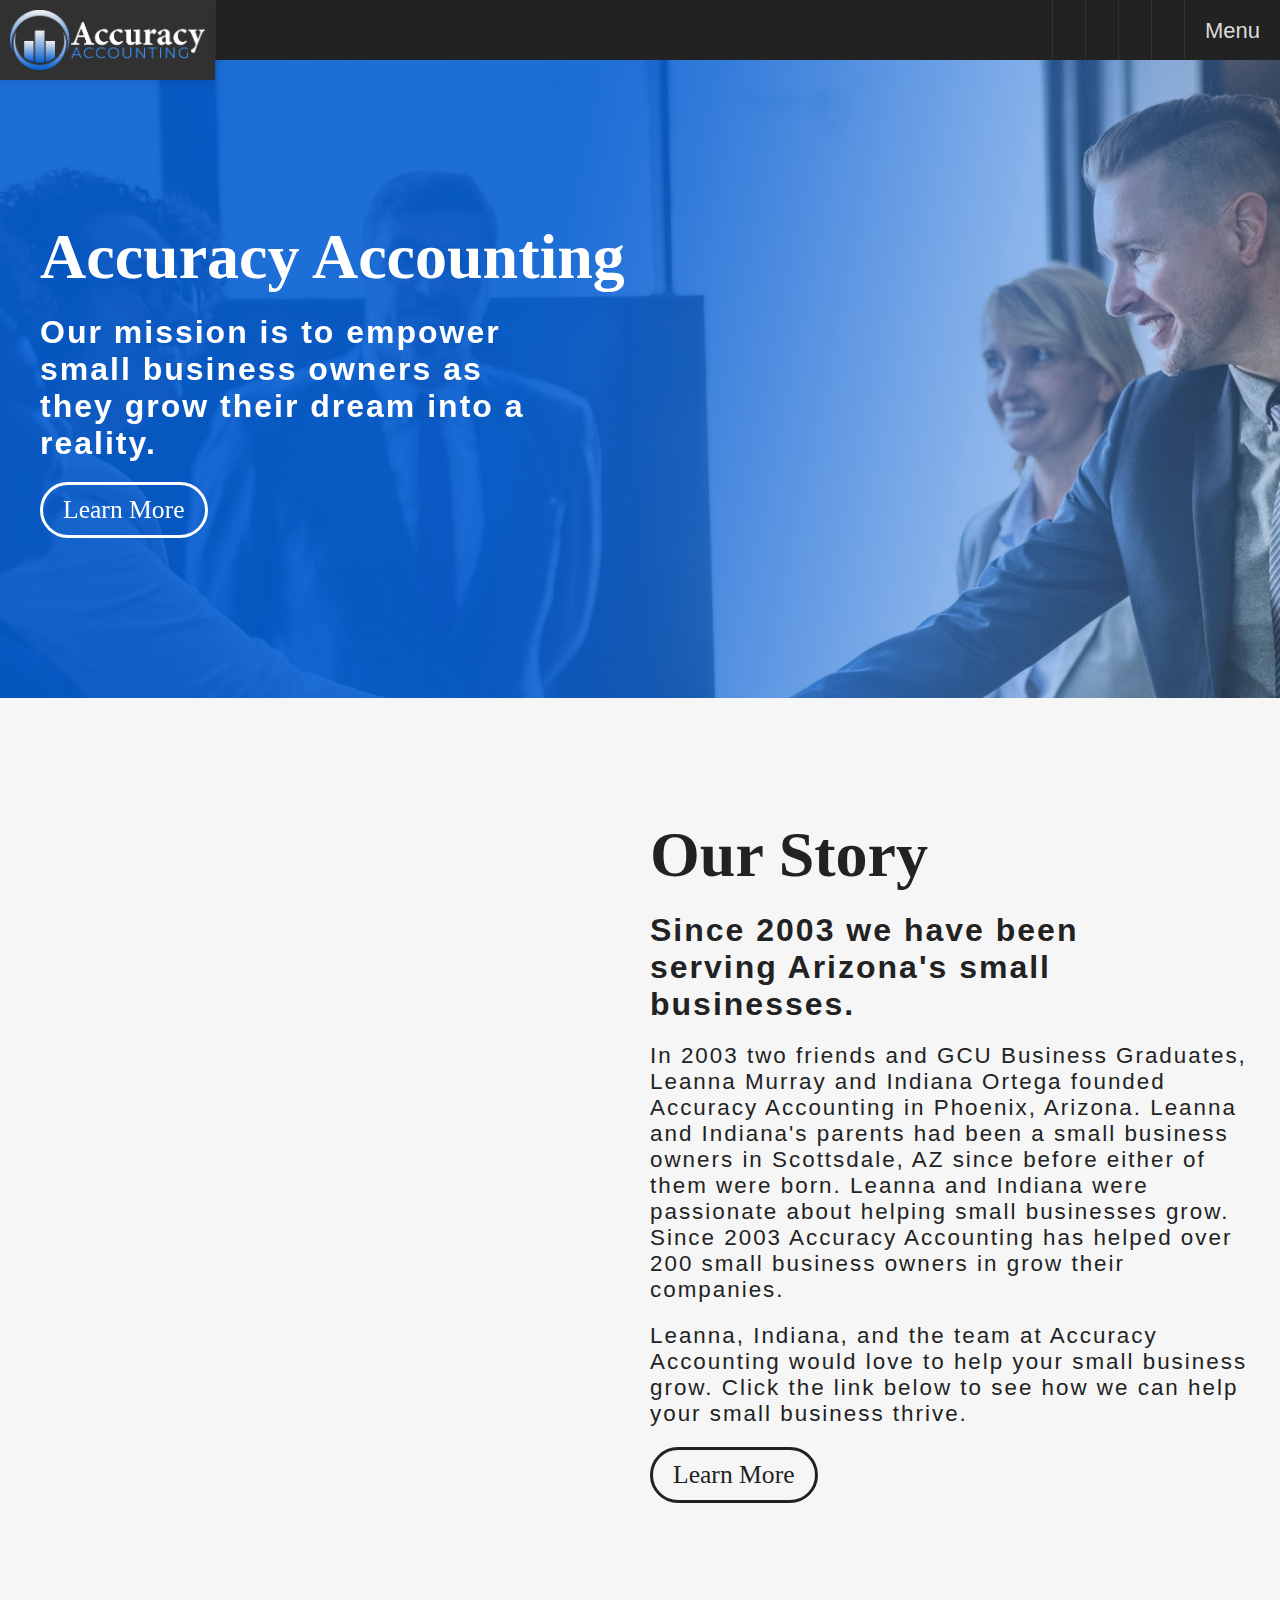
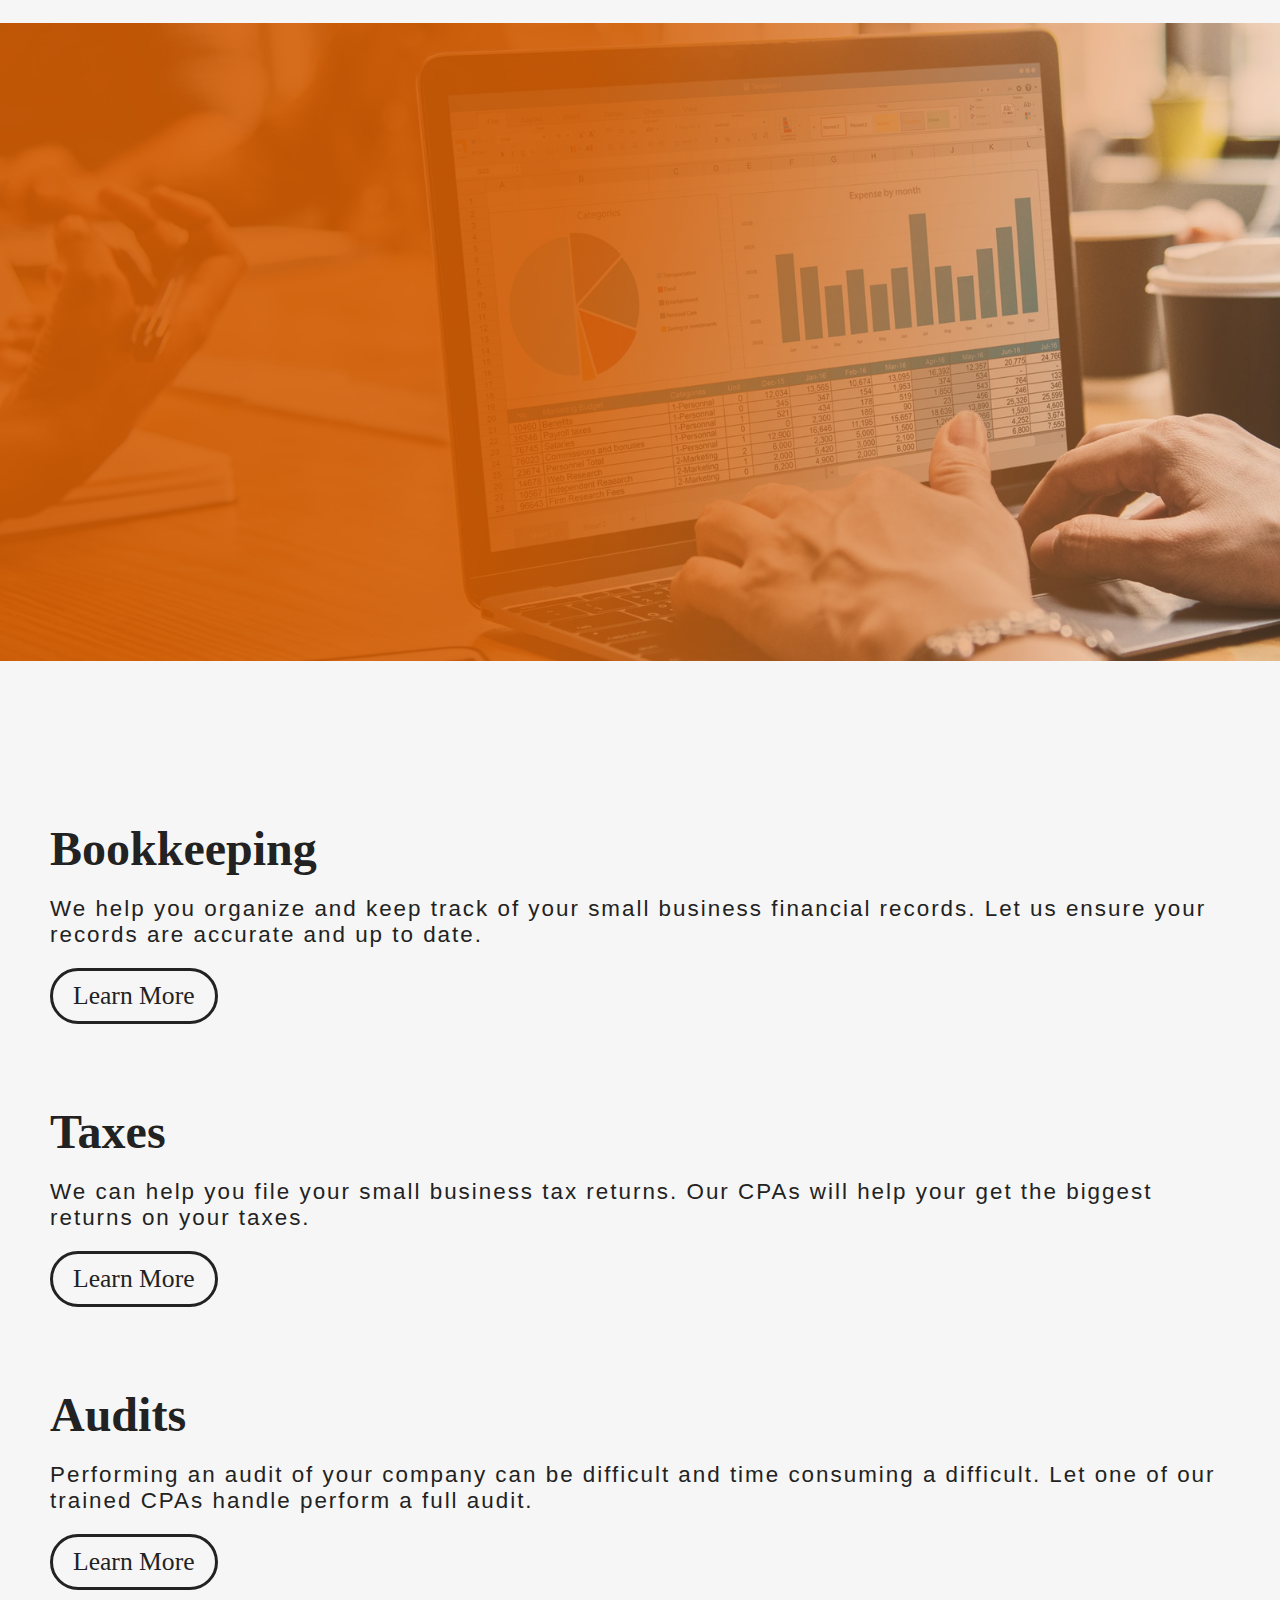
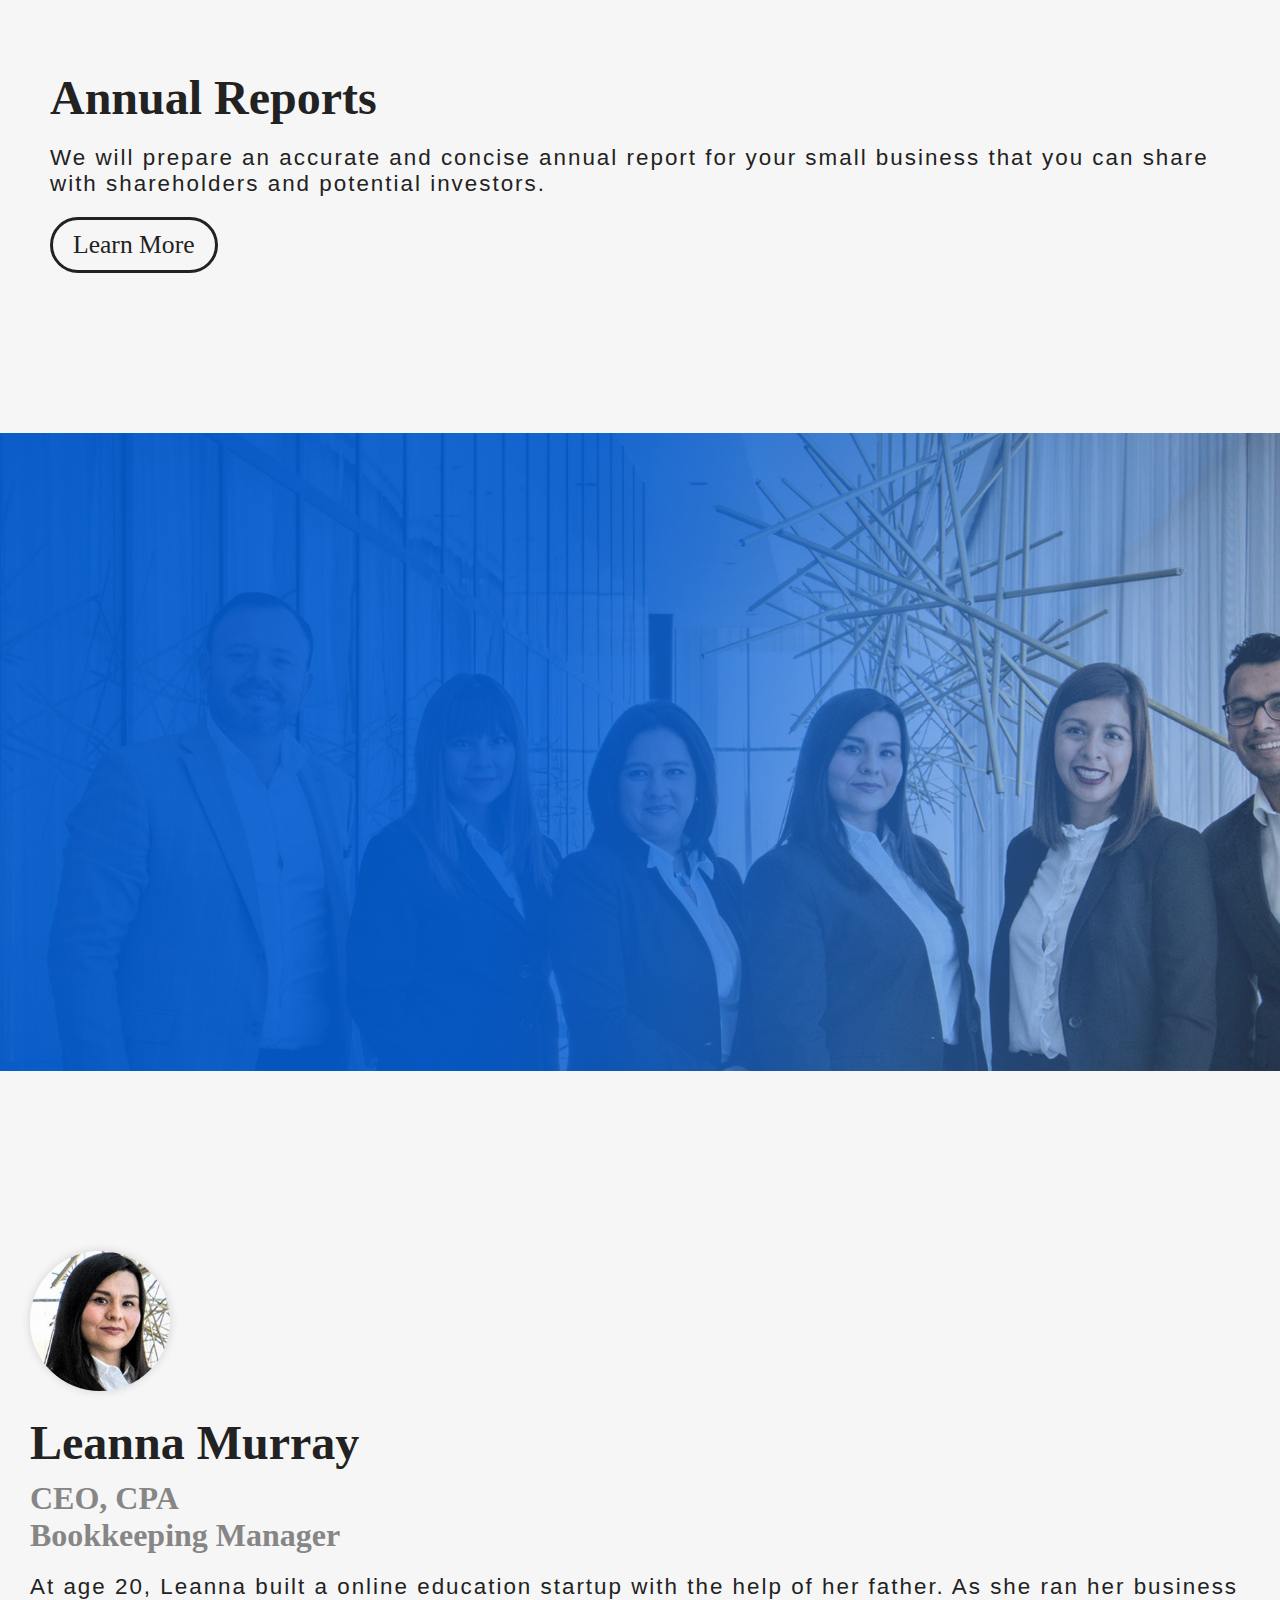
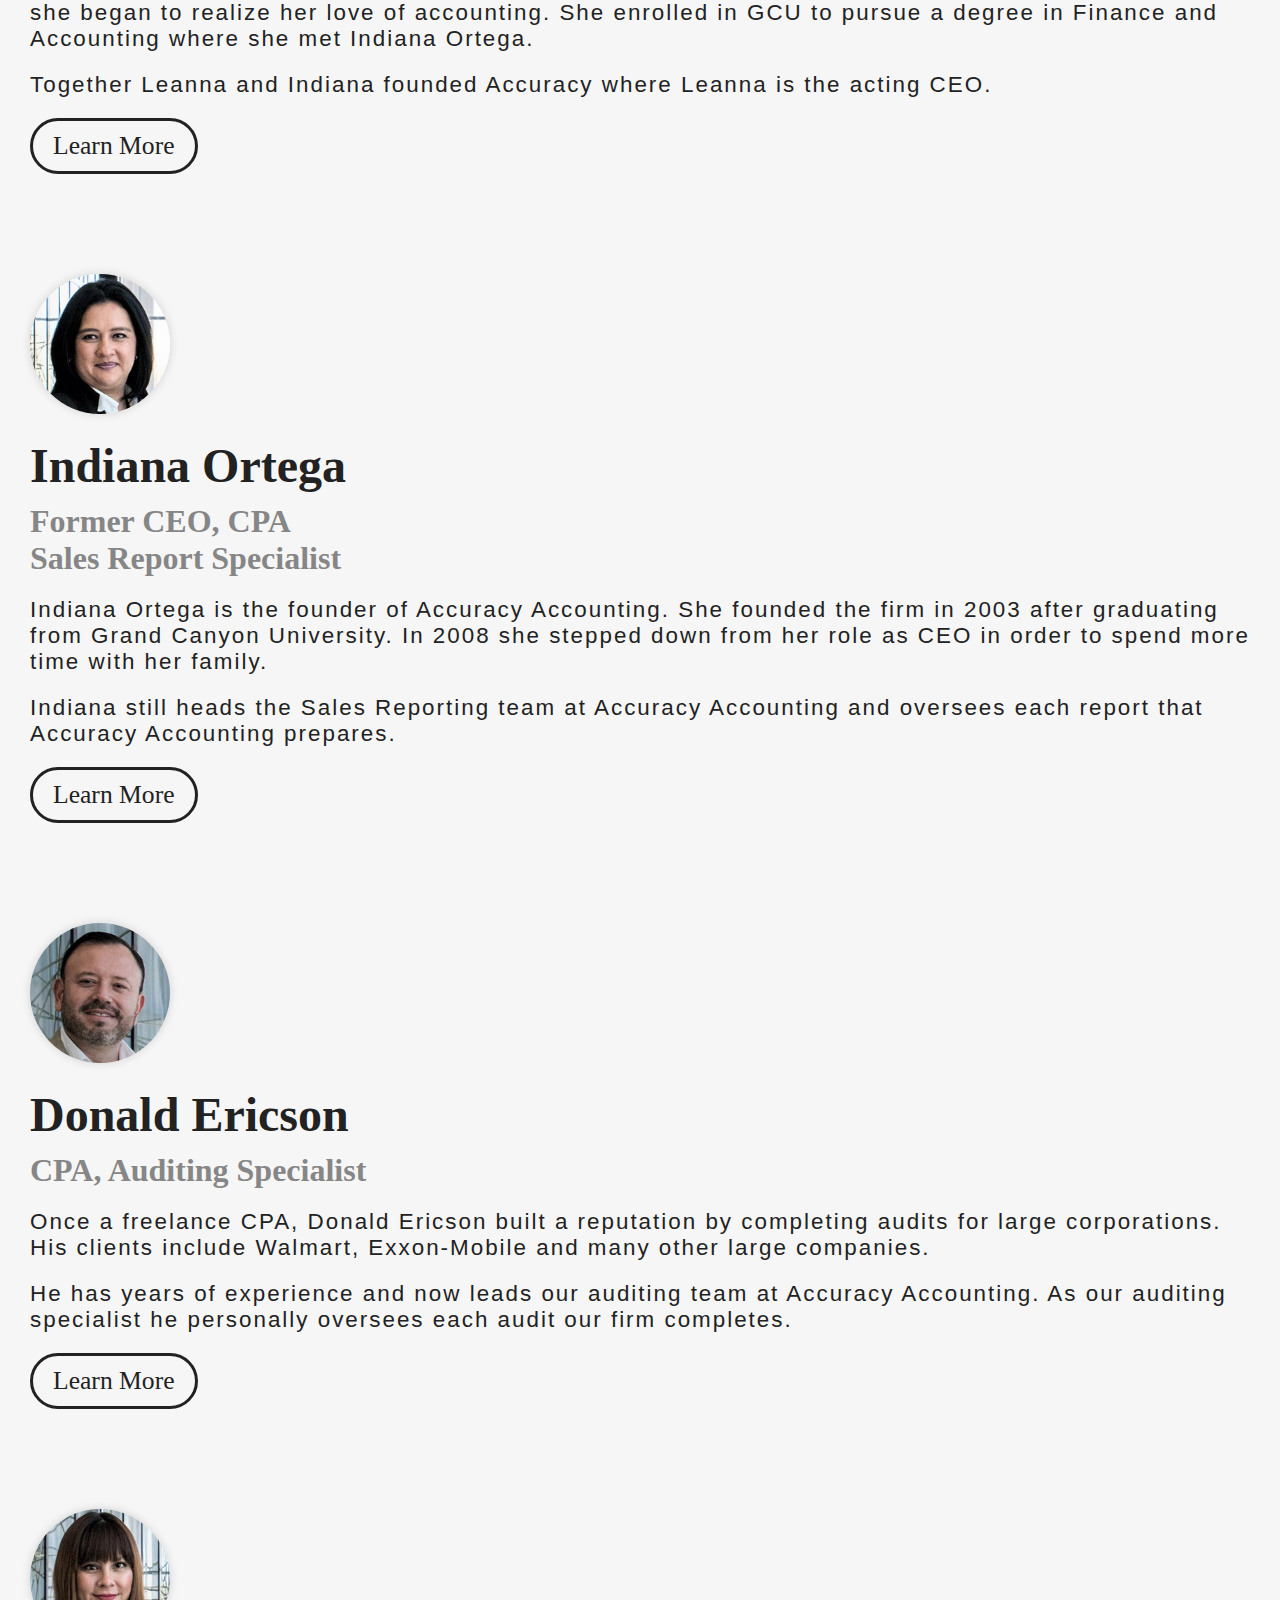
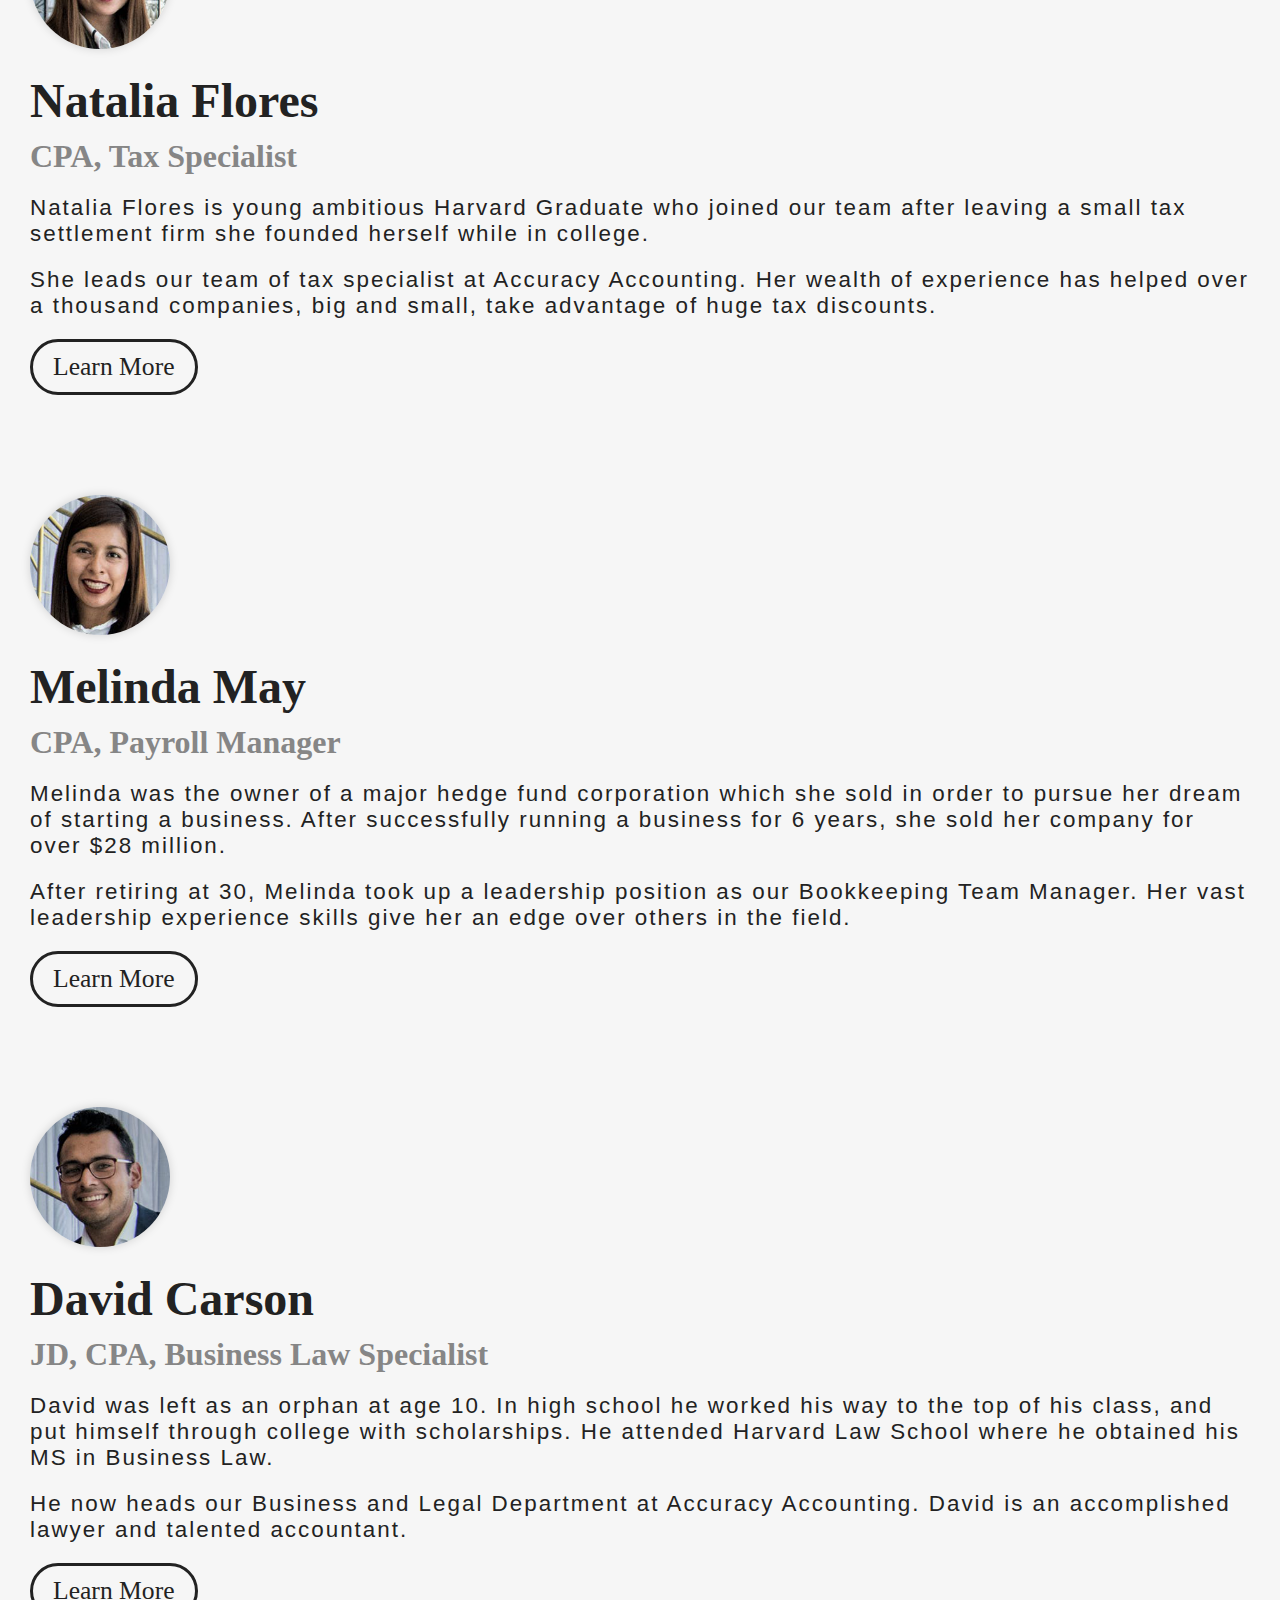
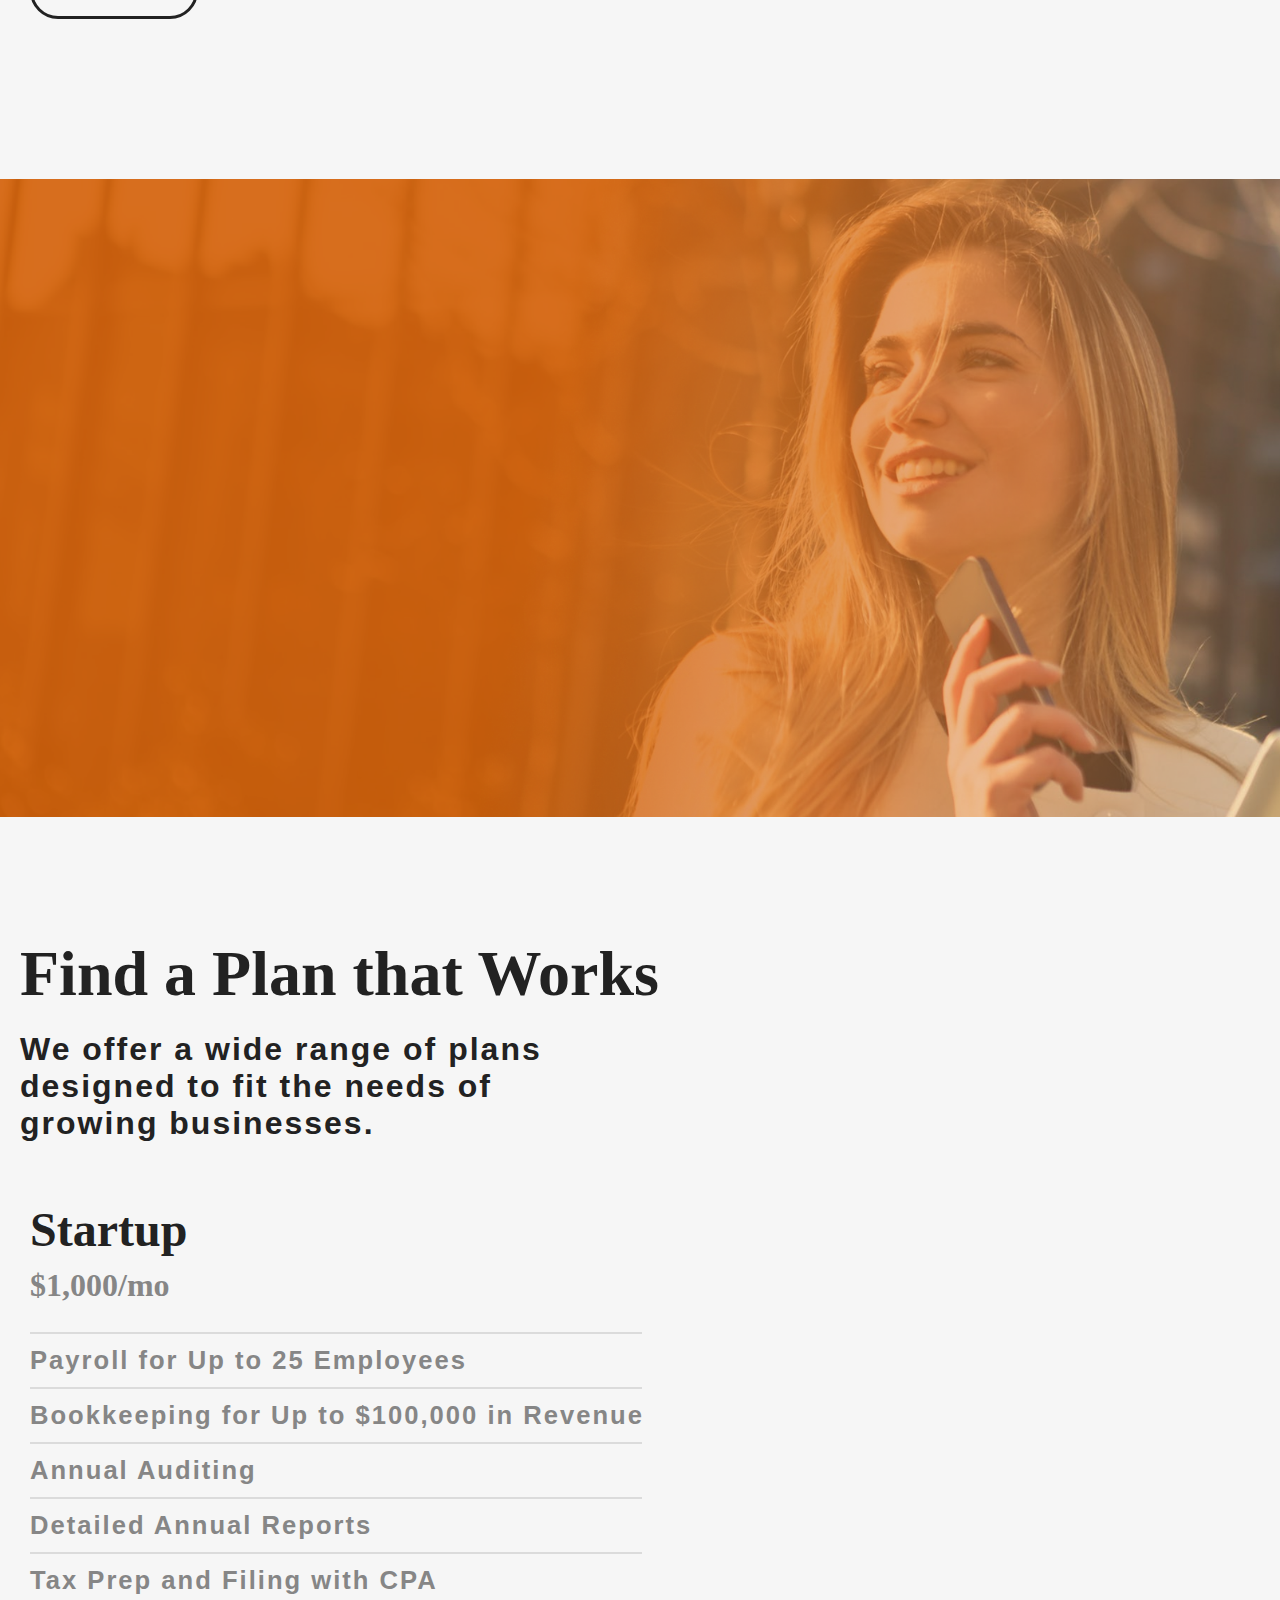
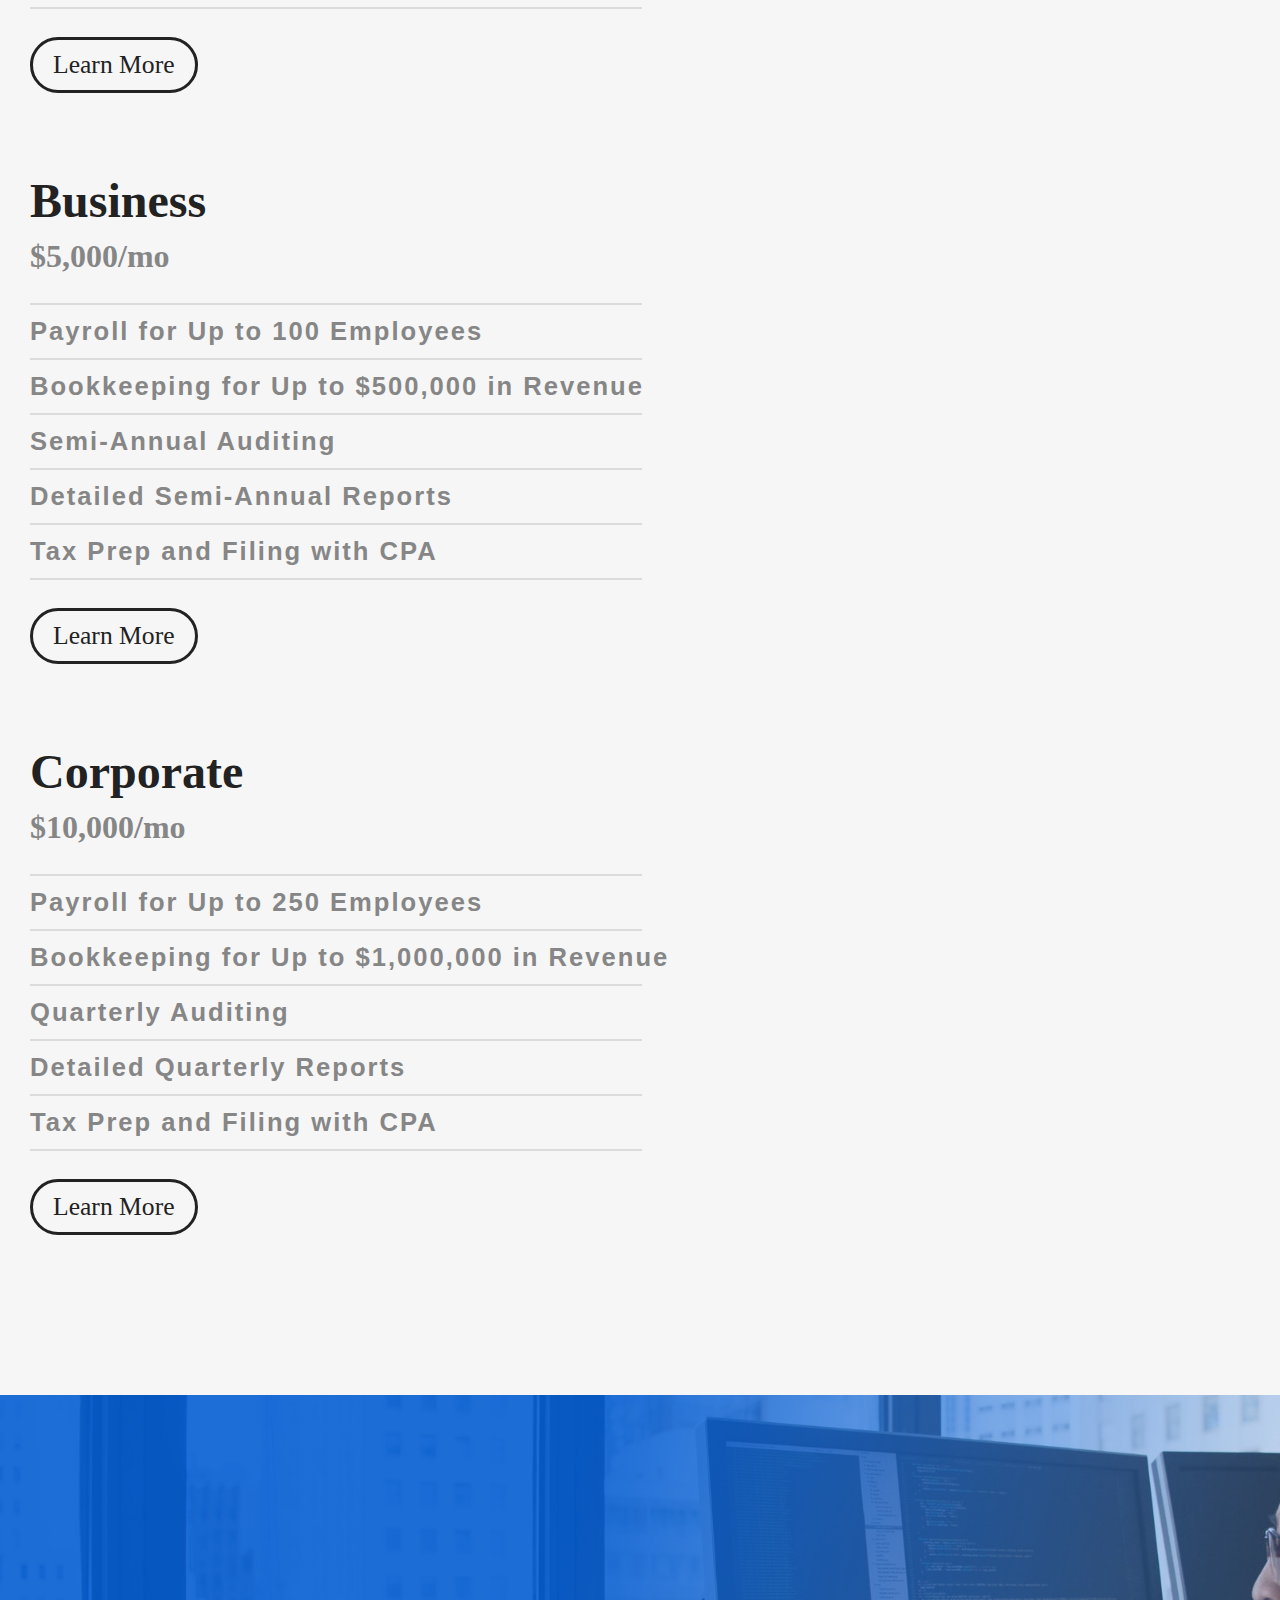
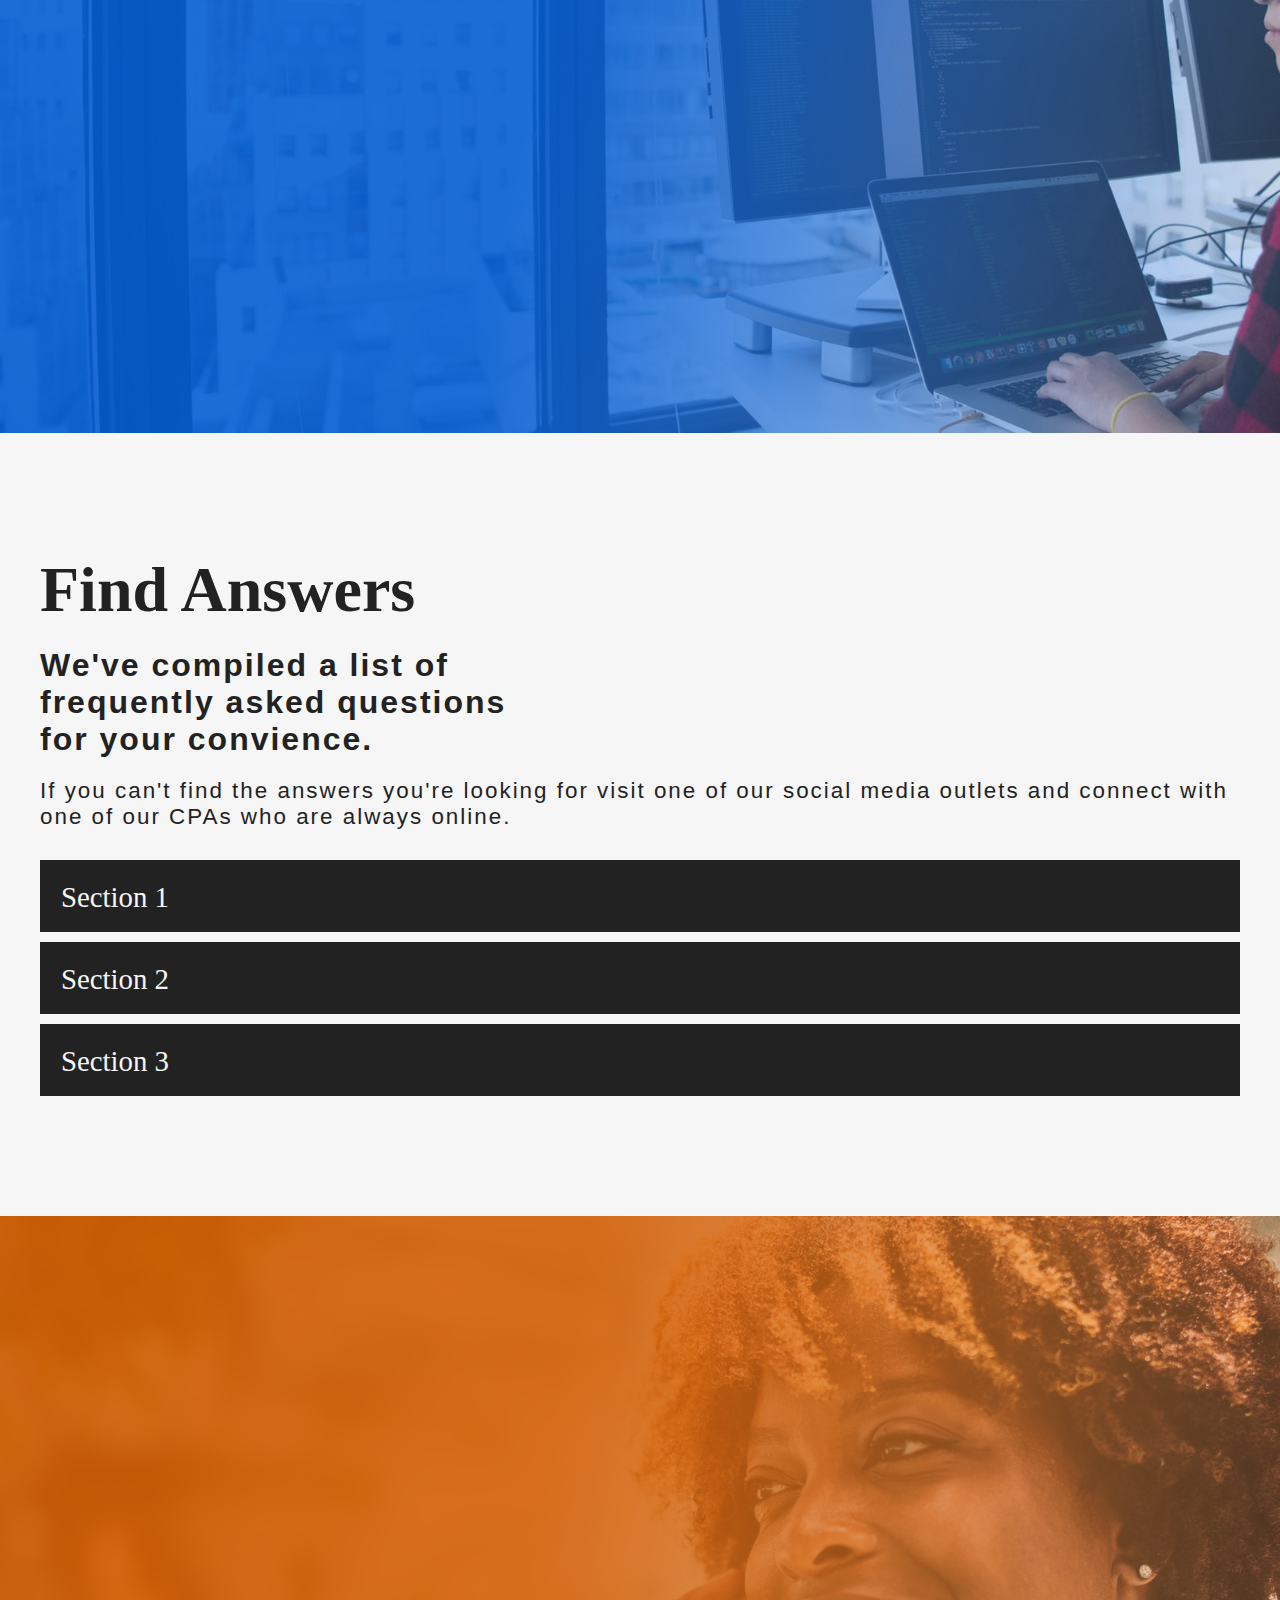
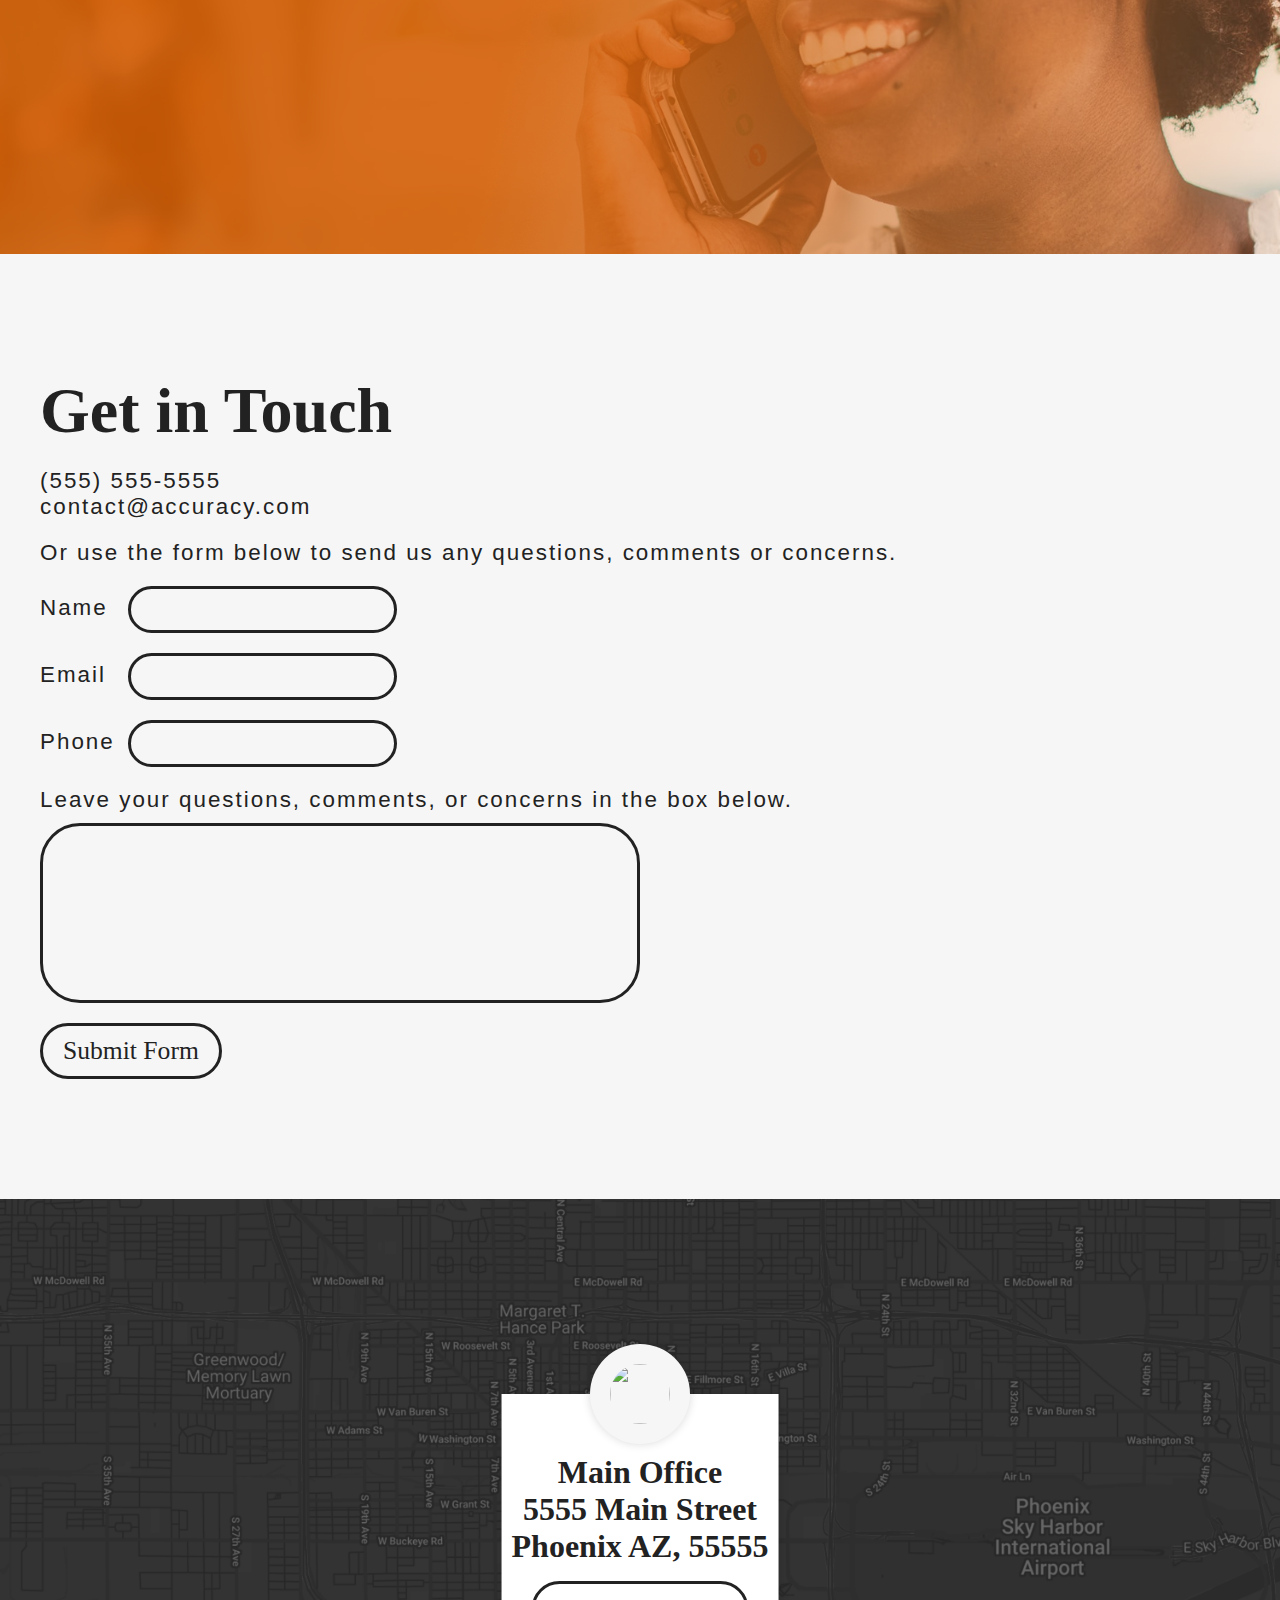
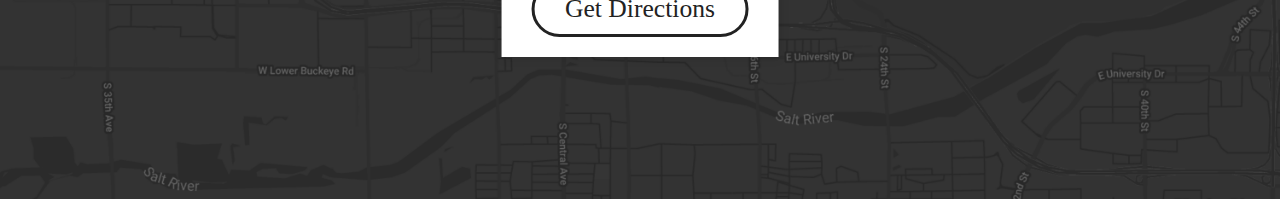
==== index.html @ 0e4432a9 "Added Images" ====
<!DOCTYPE html>
<html>

<head>
    <meta charset="utf-8" />
    <meta http-equiv="X-UA-Compatible" content="IE=edge">
    <title>Page Title</title>
    <meta name="viewport" content="width=device-width, initial-scale=1">

    <link rel="stylesheet" href="https://use.typekit.net/czs7dul.css">
    <link rel="stylesheet" href="https://use.fontawesome.com/releases/v5.6.3/css/all.css" integrity="sha384-UHRtZLI+pbxtHCWp1t77Bi1L4ZtiqrqD80Kn4Z8NTSRyMA2Fd33n5dQ8lWUE00s/"
        crossorigin="anonymous">
    <link href="https://unpkg.com/aos@2.3.1/dist/aos.css" rel="stylesheet">
    <link rel="stylesheet" type="text/css" media="screen" href="main.css" />
    <script src="https://unpkg.com/aos@2.3.1/dist/aos.js"></script>
    <script src="main.js"></script>
</head>

<body onresize="closeNav()">
    <script>
        AOS.init();
    </script>
    <div id="mySidenav" class="sidenav">
        <a href="javascript:void(0)" class="closebtn" onclick="closeNav()">&times;</a>
        <a href="#">Home</a>
        <a href="#">About</a>
        <a href="#">Services</a>
        <a href="#">Team</a>
        <a href="#">Plans</a>
        <a href="#">Contact</a>
        <a href="#">FAQ</a>
        <a href="#" class="social" id="facebook"><i class="fab fa-facebook-square"></i></a>
        <a href="#" class="social" id="twitter"><i class="fab fa-twitter-square"></i></a>
        <a href="#" class="social" id="instagram"><i class="fab fa-instagram"></i></a>
        <a href="#" class="social" id="youtube"><i class="fab fa-youtube-square"></i></a>
        <a href="#" class="social" id="linkedin"><i class="fab fa-linkedin"></i></a>
    </div>

    <nav id="navbar">
        <a href="#" id="image"><img src="top_logo.png" alt=""></a>
        <div id="desktop">
            <a href="#">Home</a>
            <a href="#">About</a>
            <a href="#">Services</a>
            <a href="#">Team</a>
            <a href="#">Plans</a>
            <a href="#">Contact</a>
            <a href="#">FAQ</a>
        </div>
        <span onclick="openNav()"><i class="fas fa-bars"></i> Menu</span>
        <div id="social">
            <a href="#" class="social" id="facebook"><i class="fab fa-facebook-square"></i></a>
            <a href="#" class="social" id="twitter"><i class="fab fa-twitter-square"></i></a>
            <a href="#" class="social" id="instagram"><i class="fab fa-instagram"></i></a>
            <a href="#" class="social" id="youtube"><i class="fab fa-youtube-square"></i></a>
            <a href="#" class="social" id="linkedin"><i class="fab fa-linkedin"></i></a>
        </div>
    </nav>

    <header>
        <div class="spacer">
        </div>
        <div class="wrapper">
            <div class="container" data-aos="fade-right" data-aos-delay="100" data-aos-duration="500">
                <h1>Accuracy Accounting</h1>
                <h2>Our mission is to empower small business owners as they grow their dream into a reality.</h2>
                <a href="#">Learn More</a>
            </div>
        </div>
        <div class="spacer">
        </div>
    </header>

    <article>
        <div class="spacer">
        </div>
        <div class="wrapper">
            <div class="container_image">
                <div class="article_image">
                </div>
                <div>
                        <h1>Our Story</h1>
                        <h2>Since 2003 we have been serving Arizona's small businesses.</h2>
                        <p>In 2003 two friends and GCU Business Graduates, Leanna Murray and Indiana Ortega founded
                            Accuracy
                            Accounting in Phoenix, Arizona. Leanna and Indiana's parents had been a small business owners
                            in
                            Scottsdale, AZ since before either of them were born. Leanna and Indiana were passionate about
                            helping small businesses grow. Since 2003 Accuracy Accounting has helped over 200 small
                            business
                            owners in grow their companies.</p>
                        <p>Leanna, Indiana, and the team at Accuracy Accounting would love to help your small business
                            grow.
                            Click the link below to see how we can help your small business thrive.</p>
                        <a href="#">Learn More</a>
                </div>
               
            </div>
        </div>
        <div class="spacer">
        </div>
    </article>

    <section>
        <div class="spacer">
        </div>
        <div class="wrapper">
            <div class="container" data-aos="fade-right" data-aos-delay="100" data-aos-duration="500">
                <h1>Our Services</h1>
                <h2>We offer a wide range of different services. Find exactly what you need to help your business
                    grow.</h2>
                <a href="#">Learn More</a>
            </div>
        </div>
        <div class="spacer">
        </div>
    </section>

    <article>
        <div class="spacer">
        </div>
        <div class="wrapper">
            <div class="container">
                <div class="grid">
                    <div class="column">
                        <h4>Bookkeeping</h4>
                        <p>We help you organize and keep track of your small business financial records. Let us
                            ensure
                            your records are accurate and up to date.</p>
                        <a href="#">Learn More</a>
                    </div>
                    <div class="column">
                        <h4>Taxes</h4>
                        <p>We can help you file your small business tax returns. Our CPAs will help your get the
                            biggest returns on your taxes.</p>
                        <a href="#">Learn More</a>
                    </div>
                    <div class="column">
                        <h4>Audits</h4>
                        <p>Performing an audit of your company can be difficult and time consuming a difficult. Let
                            one
                            of our trained CPAs handle perform a full audit.</p>
                        <a href="#">Learn More</a>
                    </div>
                    <div class="column">
                        <h4>Annual Reports</h4>
                        <p>We will prepare an accurate and concise annual report for your small business that you
                            can
                            share with shareholders and potential investors.</p>
                        <a href="#">Learn More</a>
                    </div>
                </div>
            </div>
        </div>
        <div class="spacer">
        </div>
    </article>

    <section id="team">
        <div class="spacer">
        </div>
        <div class="wrapper">
            <div class="container" data-aos="fade-right" data-aos-delay="100" data-aos-duration="500">
                <h1>Our Team</h1>
                <h2>Our team consists of passionate CPAs with diverse backgrounds in finance and business.</h2>
                <a href="#">Learn More</a>
            </div>
        </div>
        <div class="spacer">
        </div>
    </section>

    <article>
        <div class="spacer">
        </div>
        <div class="wrapper">
            <div class="container_wide">
                <div class="grid_wide">
                    <div class="column">
                        <img src="staff4.png" alt="">
                        <h4>Leanna Murray</h4>
                        <h5>CEO, CPA <br> Bookkeeping Manager</h5>
                        <p>At age 20, Leanna built a online education startup with the help of her father. As
                            she ran her business she began to realize her love of accounting. She enrolled in GCU
                            to
                            pursue a degree in Finance and Accounting where she met Indiana Ortega.</p>
                        <p>Together Leanna and Indiana founded Accuracy where Leanna is the acting CEO.</p>

                        <a href="#">Learn More</a>
                    </div>
                    <div class="column">
                        <img src="staff3.png" alt="">
                        <h4>Indiana Ortega</h4>
                        <h5>Former CEO, CPA <br> Sales Report Specialist</h5>
                        <p>Indiana Ortega is the founder of Accuracy Accounting. She founded the firm in 2003 after
                            graduating from Grand Canyon University. In 2008 she stepped down from her role as CEO
                            in
                            order to spend more time with her family.</p>
                        <p>Indiana still heads the Sales Reporting team at Accuracy Accounting and oversees each
                            report
                            that Accuracy Accounting prepares.</p>
                        <a href="#">Learn More</a>
                    </div>
                    <div class="column">
                        <img src="staff1.png" alt="">
                        <h4>Donald Ericson</h4>
                        <h5>CPA, Auditing Specialist</h5>
                        <p>Once a freelance CPA, Donald Ericson built a reputation by completing audits for large
                            corporations. His clients include Walmart, Exxon-Mobile and many other large companies.</p>
                        <p>He has years of experience and now leads our auditing team at Accuracy Accounting. As
                            our
                            auditing specialist he personally oversees
                            each audit our firm completes.</p>
                        <a href="#">Learn More</a>
                    </div>
                    <div class="column">
                        <img src="staff2.png" alt="">
                        <h4>Natalia Flores</h4>
                        <h5>CPA, Tax Specialist</h5>
                        <p>Natalia Flores is young ambitious Harvard Graduate who joined our team after leaving a
                            small
                            tax settlement firm she founded herself while in college.</p>
                        <p>She leads our team of tax specialist at Accuracy Accounting. Her wealth of experience
                            has
                            helped over a thousand companies, big and small, take advantage of huge tax discounts.</p>
                        <a href="#">Learn More</a>
                    </div>
                    <div class="column">
                        <img src="staff5.png" alt="">
                        <h4>Melinda May</h4>
                        <h5>CPA, Payroll Manager</h5>
                        <p>Melinda was the owner of a major hedge fund corporation which she sold in order to
                            pursue
                            her dream of starting a business. After successfully running a business for 6 years,
                            she
                            sold her company for over $28 million.</p>
                        <p>After retiring at 30, Melinda took up a leadership position as our Bookkeeping Team
                            Manager.
                            Her vast leadership experience skills give her an edge over others in the field.</p>
                        <a href="#">Learn More</a>
                    </div>
                    <div class="column">
                        <img src="staff6.png" alt="">
                        <h4>David Carson</h4>
                        <h5>JD, CPA, Business Law Specialist</h5>
                        <p>David was left as an orphan at age 10. In high school he worked his way to the top of
                            his
                            class, and put himself through college with scholarships. He attended Harvard Law
                            School
                            where he obtained his MS in Business Law.</p>
                        <p>He now heads our Business and Legal Department at Accuracy Accounting. David is an
                            accomplished lawyer and talented accountant.</p>
                        <a href="#">Learn More</a>
                    </div>
                </div>
            </div>
        </div>
        <div class="spacer">
        </div>
    </article>

    <section id="plans">
        <div class="spacer">
        </div>
        <div class="wrapper">
            <div class="container" data-aos="fade-right" data-aos-delay="100" data-aos-duration="500">
                <h1>Shop Plans</h1>
                <h2>Shop our wide variety of plans and find one that fits your business's needs and budget.</h2>
                <a href="#">Learn More</a>
            </div>
        </div>
        <div class="spacer">
        </div>
    </section>

    <article>
        <div class="spacer">
        </div>
        <div class="wrapper">
            <div class="container_wide">
                <h1>Find a Plan that Works</h1>
                <h2>We offer a wide range of plans designed to fit the needs of growing businesses.</h2>
                <div class="grid_wide">
                    <div class="column">
                        <h4>Startup</h4>
                        <h5>$1,000/mo</h5>
                        <hr>
                        <h6>Payroll for Up to 25 Employees</h6>
                        <hr>
                        <h6>Bookkeeping for Up to $100,000 in Revenue</h6>
                        <hr>
                        <h6>Annual Auditing</h6>
                        <hr>
                        <h6>Detailed Annual Reports</h6>
                        <hr>
                        <h6>Tax Prep and Filing with CPA</h6>
                        <hr>
                        <br>
                        <a href="#" class="plan">Learn More</a>
                    </div>
                    <div class="column">
                        <h4>Business</h4>
                        <h5>$5,000/mo</h5>
                        <hr>
                        <h6>Payroll for Up to 100 Employees</h6>
                        <hr>
                        <h6>Bookkeeping for Up to $500,000 in Revenue</h6>
                        <hr>
                        <h6>Semi-Annual Auditing</h6>
                        <hr>
                        <h6>Detailed Semi-Annual Reports</h6>
                        <hr>
                        <h6>Tax Prep and Filing with CPA</h6>
                        <hr>
                        <br>
                        <a href="#" class="plan">Learn More</a>
                    </div>
                    <div class="column">
                        <h4>Corporate</h4>
                        <h5>$10,000/mo</h5>
                        <hr>
                        <h6>Payroll for Up to 250 Employees</h6>
                        <hr>
                        <h6>Bookkeeping for Up to $1,000,000 in Revenue</h6>
                        <hr>
                        <h6>Quarterly Auditing</h6>
                        <hr>
                        <h6>Detailed Quarterly Reports</h6>
                        <hr>
                        <h6>Tax Prep and Filing with CPA</h6>
                        <hr>
                        <br>
                        <a href="#" class="plan">Learn More</a>
                    </div>
                </div>
            </div>
        </div>
        <div class="spacer">
        </div>
    </article>

    <section id="faq">
        <div class="spacer">
        </div>
        <div class="wrapper">
            <div class="container" data-aos="fade-right" data-aos-delay="100" data-aos-duration="500">
                <h1>Have Questions</h1>
                <h2>You have a business to run, so we made finding answers to your questions easier than ever.</h2>
                <a href="#">Learn More</a>
            </div>
        </div>
        <div class="spacer">
        </div>
    </section>

    <article>
        <div class="spacer">
        </div>
        <div class="wrapper">
            <div class="container">
                <h1>Find Answers</h1>
                <h2>We've compiled a list of frequently asked questions for your convience.</h2>
                <p>If you can't find the
                    answers you're looking for visit one of our social media outlets and connect with one of our CPAs
                    who are always online.</p>
                <button class="accordion">Section 1<i class="fas fa-plus-square"></i></button>
                <div class="panel">
                    <p>Lorem ipsum dolor sit amet, consectetur adipisicing elit, sed do eiusmod tempor incididunt ut
                        labore et dolore
                        magna aliqua. Ut enim ad minim veniam, quis nostrud exercitation ullamco laboris nisi ut
                        aliquip ex ea commodo
                        consequat.</p>
                </div>

                <button class="accordion">Section 2<i class="fas fa-plus-square"></i></button>
                <div class="panel">
                    <p>Lorem ipsum dolor sit amet, consectetur adipisicing elit, sed do eiusmod tempor incididunt ut
                        labore et dolore
                        magna aliqua. Ut enim ad minim veniam, quis nostrud exercitation ullamco laboris nisi ut
                        aliquip ex ea commodo
                        consequat.</p>
                </div>

                <button class="accordion">Section 3<i class="fas fa-plus-square"></i></button>
                <div class="panel">
                    <p>Lorem ipsum dolor sit amet, consectetur adipisicing elit, sed do eiusmod tempor incididunt ut
                        labore et dolore
                        magna aliqua. Ut enim ad minim veniam, quis nostrud exercitation ullamco laboris nisi ut
                        aliquip ex ea commodo
                        consequat.</p>
                </div>
                <script>
                    var acc = document.getElementsByClassName("accordion");
    var i;

    for (i = 0; i < acc.length; i++) {
        acc[i].addEventListener("click", function () {
            this.classList.toggle("active");
            var panel = this.nextElementSibling;
            if (panel.style.display === "block") {
                panel.style.display = "none";
            } else {
                panel.style.display = "block";
            }
        });
    }
</script>


            </div>
        </div>
        <div class="spacer">
        </div>
    </article>

    <section id="contact">
        <div class="spacer">
        </div>
        <div class="wrapper">
            <div class="container" data-aos="fade-right" data-aos-delay="100" data-aos-duration="500">
                <h1>Contact Us</h1>
                <h2>Call us or email uss anytime to connect with a CPA who can help answer your finance questions.</h2>
                <a href="#">Learn More</a>
            </div>
        </div>
        <div class="spacer">
        </div>
    </section>

    <article>
        <div class="spacer">
        </div>
        <div class="wrapper">
            <div class="container">
                <h1>Get in Touch</h1>
                <p><i class="fas fa-phone-square"></i> (555) 555-5555 <br>
                    <i class="fas fa-envelope-square"></i> contact@accuracy.com</p>
                <p>Or use the form below to send us any questions, comments or concerns.</p>
                <form action="">
                    <p>
                        <label for="#">Name</label>
                        <input type="text">
                    </p>
                    <p>
                        <label for="#">Email</label>
                        <input type="text">
                    </p>
                    <p>
                        <label for="#">Phone</label>
                        <input type="text">
                    </p>
                    <p>
                        <label for="#">Leave your questions, comments, or concerns in the box below.</label>
                        <textarea name="" id=""></textarea>
                    </p>
                    <button>Submit Form</button>
                </form>
            </div>
        </div>
        <div class="spacer">
        </div>
    </article>

    <section id="map">
        <div class="wrapper">
            <div class="container">
                <img src="https://image.flaticon.com/icons/svg/64/64113.svg" alt="" id="pin">
                <div class="address">
                    <h1>Main Office <br>
                        5555 Main Street <br>
                        Phoenix AZ, 55555 </h1>
                    <a href="#">Get Directions</a>
                </div>
            </div>
        </div>
    </section>

</body>

</html>

<!-- Accordion -->
---- main.css ----
html {
    overflow-x: hidden;
}

body {
    margin: 0;
    padding: 0;
}

nav {
    height: 60px;
    display: block;
    position: fixed;
    top: 0;
    background: rgb(34, 34, 34);
    width: 100%;
    z-index: 100;
    transition: .2s;
}

div#social,
div#desktop {
    display: block;
}

nav a {
    font-family: forma-djr-display, sans-serif;
    color: rgb(219, 219, 219);
    background: rgb(34, 34, 34);
    padding: 18px 20px;
    font-size: 22px;
    display: inline-block;
    text-decoration: none;
    height: 24px;
    transition: .5s;
    float: left;
    border-right: 1px rgb(49, 49, 49) solid;
}

nav span {
    font-family: forma-djr-display, sans-serif;
    color: rgb(219, 219, 219);
    background: rgb(34, 34, 34);
    padding: 18px 20px;
    font-size: 22px;
    text-decoration: none;
    height: 24px;
    transition: .5s;
    float: right;
    display: none;
}

nav img {
    margin: 0 4px;
    height: 60px;
    padding: 10px;
    background: rgb(49, 49, 49);
    box-shadow: 0 0 10px rgba(0, 0, 0, 0.15);
}

nav a#image {
    position: relative;
    margin: 0;
    padding: 0;
    height: 60px;
}

nav a:hover {
    color: rgb(246, 246, 246);
    background: rgb(66, 66, 66)
}

nav a#image:hover {
    color: rgb(246, 246, 246);
    background: rgb(34, 34, 34);
}

nav span:hover {
    color: rgb(246, 246, 246);
    background: rgb(66, 66, 66)
}

nav a.social {
    float: right;
    padding: 18px 16px;
}

nav a#facebook:hover {
    background: rgb(59, 89, 152)
}

nav a#twitter:hover {
    background: rgb(29, 161, 242)
}

nav a#youtube:hover {
    background: rgb(255, 0, 0)
}

nav a#instagram:hover {
    background: rgb(195, 42, 163)
}

nav a#linkedin:hover {
    background: rgb(0, 119, 181)
}



/* Header Styles */
header {
    margin-top: 60px;
    background: url('hero_image_top.png');
    background-size: cover;
}

header .spacer {
    display: block;
    height: 160px;
}

header .wrapper {
    display: block;
}

header .container {
    margin: 0 auto;
    max-width: 1200px;
    padding: 0 20px;
}

header h1 {
    font-family: mrs-eaves-xl-serif-narrow, serif;
    color: white;
    font-size: 4em;
    margin: 0;
    padding-bottom: 20px;
}

header h2 {
    font-family: forma-djr-display, sans-serif;
    color: white;
    font-size: 2em;
    margin: 0;
    max-width: 500px;
    letter-spacing: 2px;
    padding-bottom: 20px;
}

header a {
    display: inline-block;
    font-family: mrs-eaves-xl-serif-narrow, serif;
    color: white;
    font-size: 1.6em;
    margin: 0;
    padding: 10px 20px;
    text-decoration: none;
    border: 3px white solid;
    border-radius: 40px;
    transition: .2s;
}

header a:hover {
    background: white;
    color: rgb(34, 34, 34);
}

/* Section Styles */
section {
    background: url('hero_image_service.png');
    background-size: cover;
}

section#team {
    background: url('hero_image_team.png');
    background-size: cover;
}

section#plans {
    background: url('hero_image_plans.png');
    background-size: cover;
}

section#contact {
    background: url('hero_image_contact.png');
    background-size: cover;
}

section#faq {
    background: url('hero_image_faq.png');
    background-size: cover;
}

section#map {
    display: block;
    height: 600px;
    position: relative;
    background: url('map_banner.png');
    background-size: cover;
    background-position: center center;
    z-index: 1;
}

section#map img#pin {
    position: absolute;
    left: 50%;
    top: 32.5%;
    transform: translateX(-50%) translateY(-50%);
    width: 60px;
    z-index: 3;
    background: rgb(246, 246, 246);
    ;
    height: 60px;
    padding: 20px;
    border-radius: 50%;
    box-shadow: 0 0 10px rgba(0, 0, 0, 0.15);
}

section#map div.address {
    display: block;
    position: absolute;
    background: white;
    padding: 60px 10px 20px;
    top: 32.5%;
    left: 50%;
    transform: translateX(-50%);
    z-index: 2;
    box-shadow: 0 0 10px rgba(0, 0, 0, 0.15);
    opacity: 1;
    min-width: 240px;
}

div.address h1 {
    color: rgb(34, 34, 34);
    font-size: 2em;
    text-align: center;
    padding-bottom: 0;
}

div.address a {
    display: block;
    color: rgb(34, 34, 34);
    border-color: rgb(34, 34, 34);
    margin: 16px 20px 0;
    text-align: center;
    transition: .2s;
}

div.address a:hover {
    background: rgb(34, 34, 34);
    color: white;
}

section .spacer {
    display: block;
    height: 160px;
}

section .wrapper {
    display: block;
}

section .container {
    margin: 0 auto;
    max-width: 1200px;
    padding: 0 20px;
}

section h1 {
    font-family: mrs-eaves-xl-serif-narrow, serif;
    color: white;
    font-size: 4em;
    margin: 0;
    padding-bottom: 20px;
}

section h2 {
    font-family: forma-djr-display, sans-serif;
    color: white;
    font-size: 2em;
    margin: 0;
    max-width: 500px;
    letter-spacing: 2px;
    padding-bottom: 20px;
}

section a {
    display: inline-block;
    font-family: mrs-eaves-xl-serif-narrow, serif;
    color: white;
    font-size: 1.6em;
    margin: 0;
    padding: 10px 20px;
    text-decoration: none;
    border: 3px white solid;
    border-radius: 40px;
    transition: .2s;
}

section a:hover {
    background: white;
    color: rgb(34, 34, 34);
}

/* Article Styles */
article {
    background: rgb(246, 246, 246);
}

article .spacer {
    display: block;
    height: 120px;
}

article .wrapper {
    display: block;
}

article .container_image {
    margin: 0 auto;
    max-width: 1400px;
    padding: 0 20px;
    display: grid;
    grid-template-columns: repeat(2, 1fr);
    grid-gap: 20px;
}

article .container_image .article_image {
    width: 100%;
    background: url('https://images.pexels.com/photos/1124065/pexels-photo-1124065.jpeg?auto=compress&cs=tinysrgb&dpr=2&h=750&w=1260');
    background-size: cover;
}

article .container {
    margin: 0 auto;
    max-width: 1200px;
    padding: 0 20px;
}

article .container_wide {
    margin: 0 auto;
    max-width: 1600px;
    padding: 0 20px;
}

article h1 {
    font-family: mrs-eaves-xl-serif-narrow, serif;
    color: rgb(34, 34, 34);
    font-size: 4em;
    margin: 0;
    padding-bottom: 20px;
}

article h2 {
    font-family: forma-djr-display, sans-serif;
    color: rgb(34, 34, 34);
    font-size: 2em;
    margin: 0;
    max-width: 500px;
    letter-spacing: 2px;
    padding-bottom: 20px;
}

article .container_wide h2 {
    font-family: forma-djr-display, sans-serif;
    color: rgb(34, 34, 34);
    font-size: 2em;
    margin: 0;
    max-width: 600px;
    letter-spacing: 2px;
    padding-bottom: 20px;
}

article a {
    display: inline-block;
    font-family: mrs-eaves-xl-serif-narrow, serif;
    color: rgb(34, 34, 34);
    font-size: 1.6em;
    margin: 0;
    padding: 10px 20px;
    text-decoration: none;
    border: 3px rgb(34, 34, 34) solid;
    border-radius: 40px;
    transition: .2s;
}

article a:hover {
    background: rgb(34, 34, 34);
    color: white;
}

article a.plan {
    margin-top: 20px;
}

article img {
    box-shadow: 0 0 10px rgba(0, 0, 0, 0.15);
    margin: 20px auto;
    border-radius: 50%;
    height: 140px;
}

article .grid {
    display: grid;
    grid-template-columns: repeat(2, 1fr);
    margin: 0 auto;
    padding: 0px;
    margin: 0 auto;
}

article .grid_wide {
    display: grid;
    grid-template-columns: repeat(3, 1fr);
    margin: 0 auto;
    padding: 0px;
    margin: 0 auto;
}

article .column {
    padding: 40px 10px;
}

article h4 {
    font-family: mrs-eaves-xl-serif-narrow, serif;
    color: rgb(34, 34, 34);
    font-size: 3em;
    margin: 0;
    padding-bottom: 20px;
}

article h5 {
    font-family: mrs-eaves-xl-serif-narrow, serif;
    color: rgb(134, 134, 134);
    font-size: 2em;
    margin: 0;
    padding-bottom: 20px;
    margin-top: -10px;
}

article h6 {
    font-family: forma-djr-display, sans-serif;
    color: rgb(134, 134, 134);
    font-size: 1.6em;
    margin: 0;
    letter-spacing: 2px;
    padding: 4px 0;
    clear: both;
}

article hr {
    border: 1px rgb(219, 219, 219) solid;
    width: 50%;
    float: left;
}

article br {
    display: block;
    clear: both;
}

article p {
    font-family: forma-djr-display, sans-serif;
    color: rgb(34, 34, 34);
    font-size: 1.4em;
    margin: 0;
    letter-spacing: 2px;
    padding-bottom: 20px;
}

/* Form Styles */
form input {
    display: inline-block;
    font-family: mrs-eaves-xl-serif-narrow, serif;
    color: rgb(34, 34, 34);
    font-size: .8em;
    margin: 0;
    padding: 10px 20px;
    text-decoration: none;
    border: 3px rgb(34, 34, 34) solid;
    border-radius: 40px;
    background: rgb(246, 246, 246);
}

form textarea {
    display: block;
    font-family: mrs-eaves-xl-serif-narrow, serif;
    color: rgb(34, 34, 34);
    font-size: .8em;
    margin: 10px 0 0 0;
    padding: 10px 20px;
    text-decoration: none;
    border: 3px rgb(34, 34, 34) solid;
    border-radius: 40px;
    resize: none;
    width: 100%;
    max-width: 600px;
    height: 180px;
    -moz-box-sizing: border-box;
    -webkit-box-sizing: border-box;
    -ms-box-sizing: border-box;
    box-sizing: border-box;
    background: rgb(246, 246, 246);
}

form button {
    display: inline-block;
    font-family: mrs-eaves-xl-serif-narrow, serif;
    color: rgb(34, 34, 34);
    font-size: 1.6em;
    margin: 0;
    padding: 10px 20px;
    text-decoration: none;
    border: 3px rgb(34, 34, 34) solid;
    border-radius: 40px;
    background: rgb(246, 246, 246);
    transition: .2s;
}

form button:hover {
    background: rgb(34, 34, 34);
    color: white;
    cursor: pointer;
}

form label {
    display: inline-block;
    min-width: 80px;
}

/* Aside */
aside .grid {
    position: relative;
    display: grid;
    grid-template-columns: repeat(5, 1fr);
    overflow: visible;
    z-index: 5;
}

aside .grid a {
    padding: 25px 8px;
    font-size: 2em;
    text-align: center;
    color: white;
    background: rgb(34, 34, 34);
    transition: .2s;
    font-family: forma-djr-display, sans-serif;
    text-decoration: none;
}

aside .grid a i {
    font-size: 1.4em;
}

aside .grid a:hover {
    background-color: rgb(49, 49, 49);
    transform: scale(1.05);
    box-shadow: 0 0 10px rgba(0, 0, 0, 0.15);
}

aside .grid a#facebook:hover {
    background: rgb(59, 89, 152);
}

aside .grid a#twitter:hover {
    background: rgb(29, 161, 242);
}

aside .grid a#instagram:hover {
    background: rgb(195, 42, 163);
}

aside .grid a#youtube:hover {
    background: rgb(255, 0, 0);
}

aside .grid a#linkedin:hover {
    background: rgb(0, 119, 181);
}

@media screen and (max-width: 1300px) {
    nav div#desktop {
        display: none;
    }

    nav a.social {
        display: block;
    }

    nav span {
        display: inline-block;
    }

    article .grid {
        display: grid;
        grid-template-columns: 1fr;
        margin: 0 auto;
        padding: 0px;
        margin: 0 auto;
    }

    article .grid_wide {
        display: grid;
        grid-template-columns: 1fr;
        margin: 0 auto;
        padding: 0px;
        margin: 0 auto;
    }

    nav span {
        display: inline-block;
    }

    nav img {
        margin: 0px;
        background: rgb(49, 49, 49);
        box-shadow: 0 0 10px rgba(0, 0, 0, 0.15);
    }
}

@media only screen and (max-width: 1000px) {
    article .container_image {
        margin: 0 auto;
        max-width: 1400px;
        padding: 0 20px;
        display: grid;
        grid-template-columns: 1fr;
        grid-gap: 20px;
    }
    
    article .container_image .article_image {
        width: 100%;
        background: url('https://images.pexels.com/photos/1124065/pexels-photo-1124065.jpeg?auto=compress&cs=tinysrgb&dpr=2&h=750&w=1260');
        background-size: cover;
        height: 500px;
    }
}

@media screen and (max-width: 768px) {
    aside .grid a {
        font-size: 1.3em;
    }
}

@media screen and (max-width: 670px) {
    nav a.social {
        display: none;
    }

    nav img {
        margin: 0px;
        height: 40px;
        padding: 10px;
        background: transparent;
        box-shadow: 0 0 10px rgba(0, 0, 0, 0.15);
    }
}

/* The side navigation menu */
.sidenav {
    font-family: forma-djr-display, sans-serif;
    height: 100%;
    /* 100% Full-height */
    width: 0;
    position: fixed;
    z-index: 99;
    top: 0;
    left: 0;
    background-color: rgb(34, 34, 34);
    /* Black*/
    overflow-x: hidden;
    padding-top: 140px;
    transition: 0.5s;
}

/* The navigation menu links */
.sidenav a {
    margin: 8px 8px 8px 8px;
    padding: 12px 10px 2px;
    text-decoration: none;
    font-size: 20px;
    color: rgb(219, 219, 219);
    display: block;
    transition: 0.3s;
    border-top: 1px rgb(49, 49, 49) solid;
}

.sidenav a.social {
    width: auto;
    float: left;
    border-top: none;
    background: rgb(49, 49, 49);
    padding: 7px 10px;
    border-radius: 5px;
}

.sidenav a.social#facebook:hover {
    background: rgb(59, 89, 152);
}

.sidenav a.social#twitter:hover {
    background: rgb(29, 161, 242);
}

.sidenav a.social#youtube:hover {
    background: rgb(255, 0, 0);
}

.sidenav a.social#instagram:hover {
    background: rgb(195, 42, 163);
}

.sidenav a.social#linkedin:hover {
    background: rgb(0, 119, 181)
}


/* When you mouse over the navigation links, change their color */
.sidenav a:hover {
    color: rgb(246, 246, 246);
}

/* Position and style the close button (top right corner) */
.sidenav .closebtn {
    position: absolute;
    top: 74px;
    right: 4px;
    font-size: 52px;
    margin-left: 50px;
    border-top: none;
    margin-bottom: 0;
}


.accordion {
    background-color: rgb(34, 34, 34);
    color: rgb(246, 246, 246);
    cursor: pointer;
    padding: 18px;
    width: 100%;
    border: none;
    text-align: left;
    outline: none;
    font-size: 15px;
    transition: 0.4s;
    border: 3px solid rgb(34, 34, 34);
    border-bottom: 0px;
    margin-top: 10px;
    transition: .2s;
}

.accordion:hover {
        box-shadow: 0 0 10px rgba(0, 0, 0, 0.5);
}

.panel {
    padding: 10px  20px; 
    display: none;
    overflow: hidden;
        border: 3px solid rgb(34, 34, 34);
        border-top: 0px;
}

button.accordion {
        font-family: mrs-eaves-xl-serif-narrow,
        serif;
        font-size: 1.8em;
}

button.accordion i {
    float: right;
}

.panel p {
    padding: 0;
    font-family: forma-djr-display, sans-serif;
}
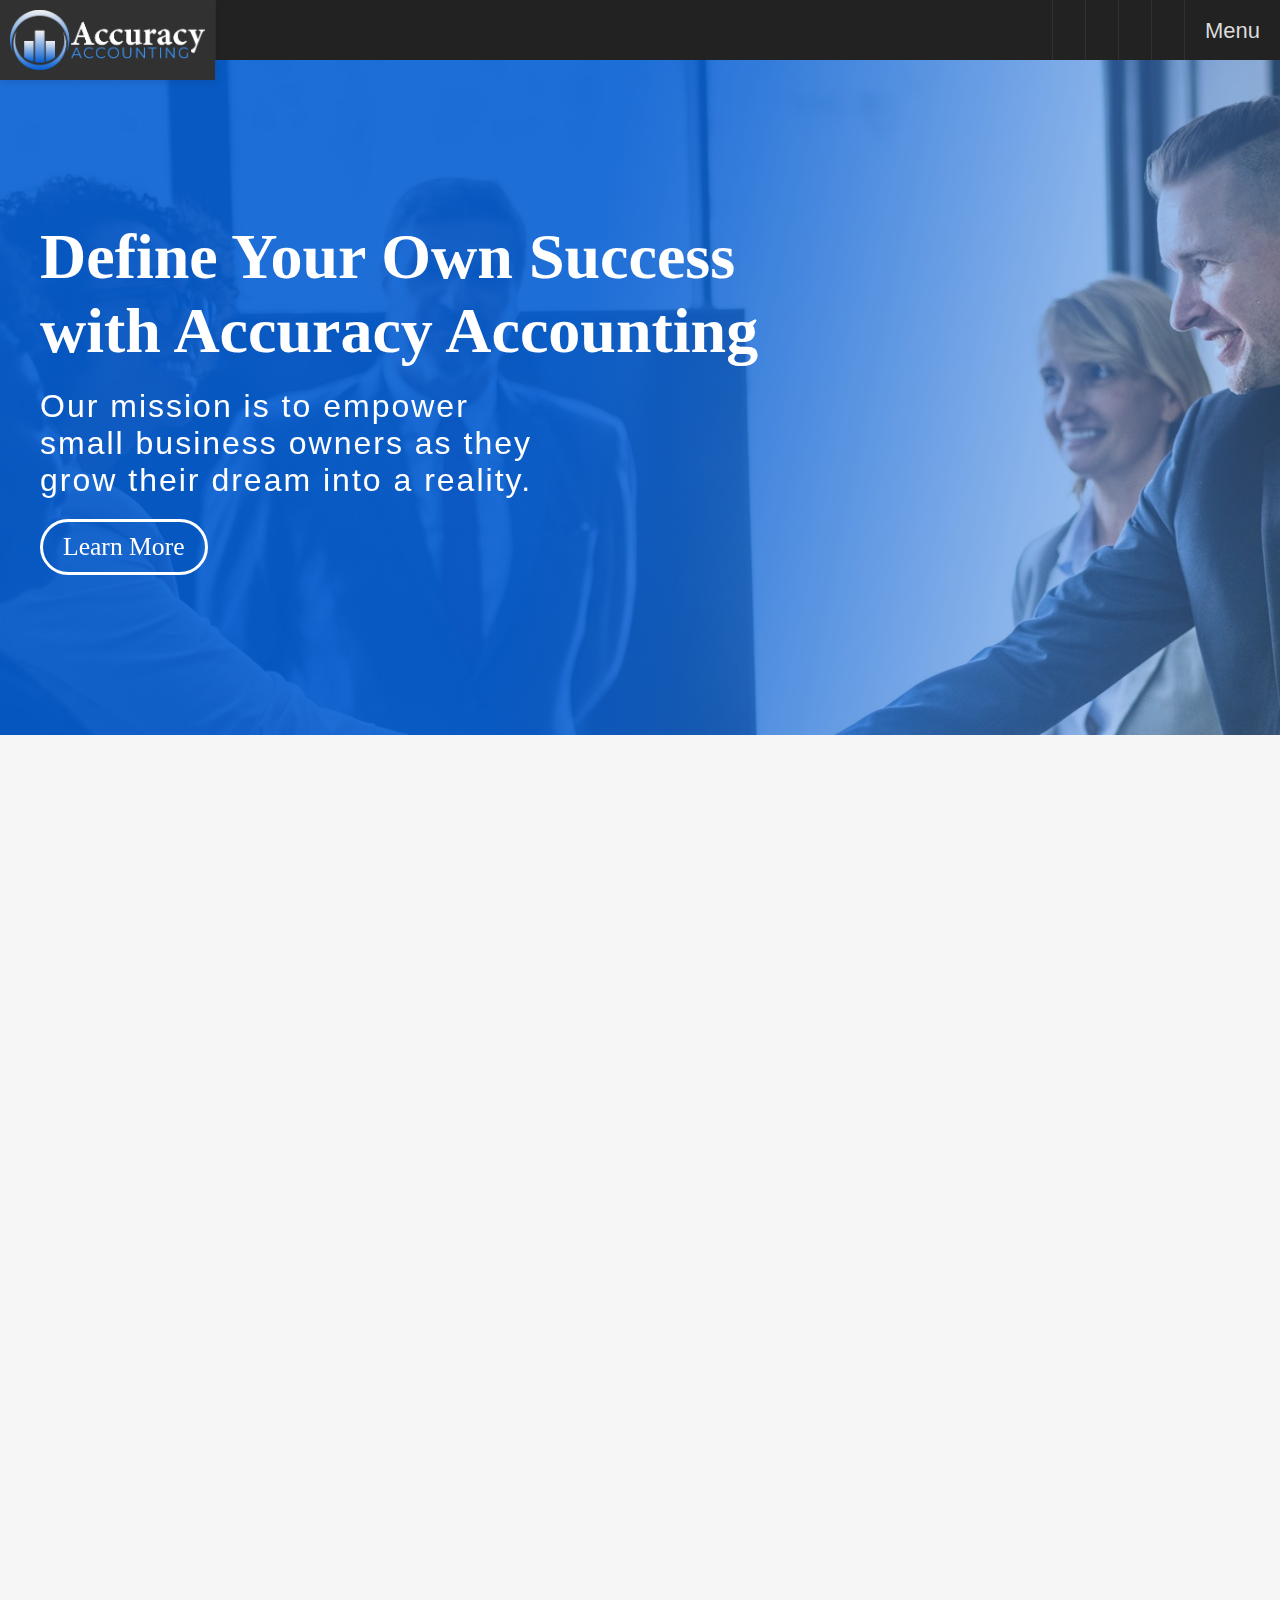
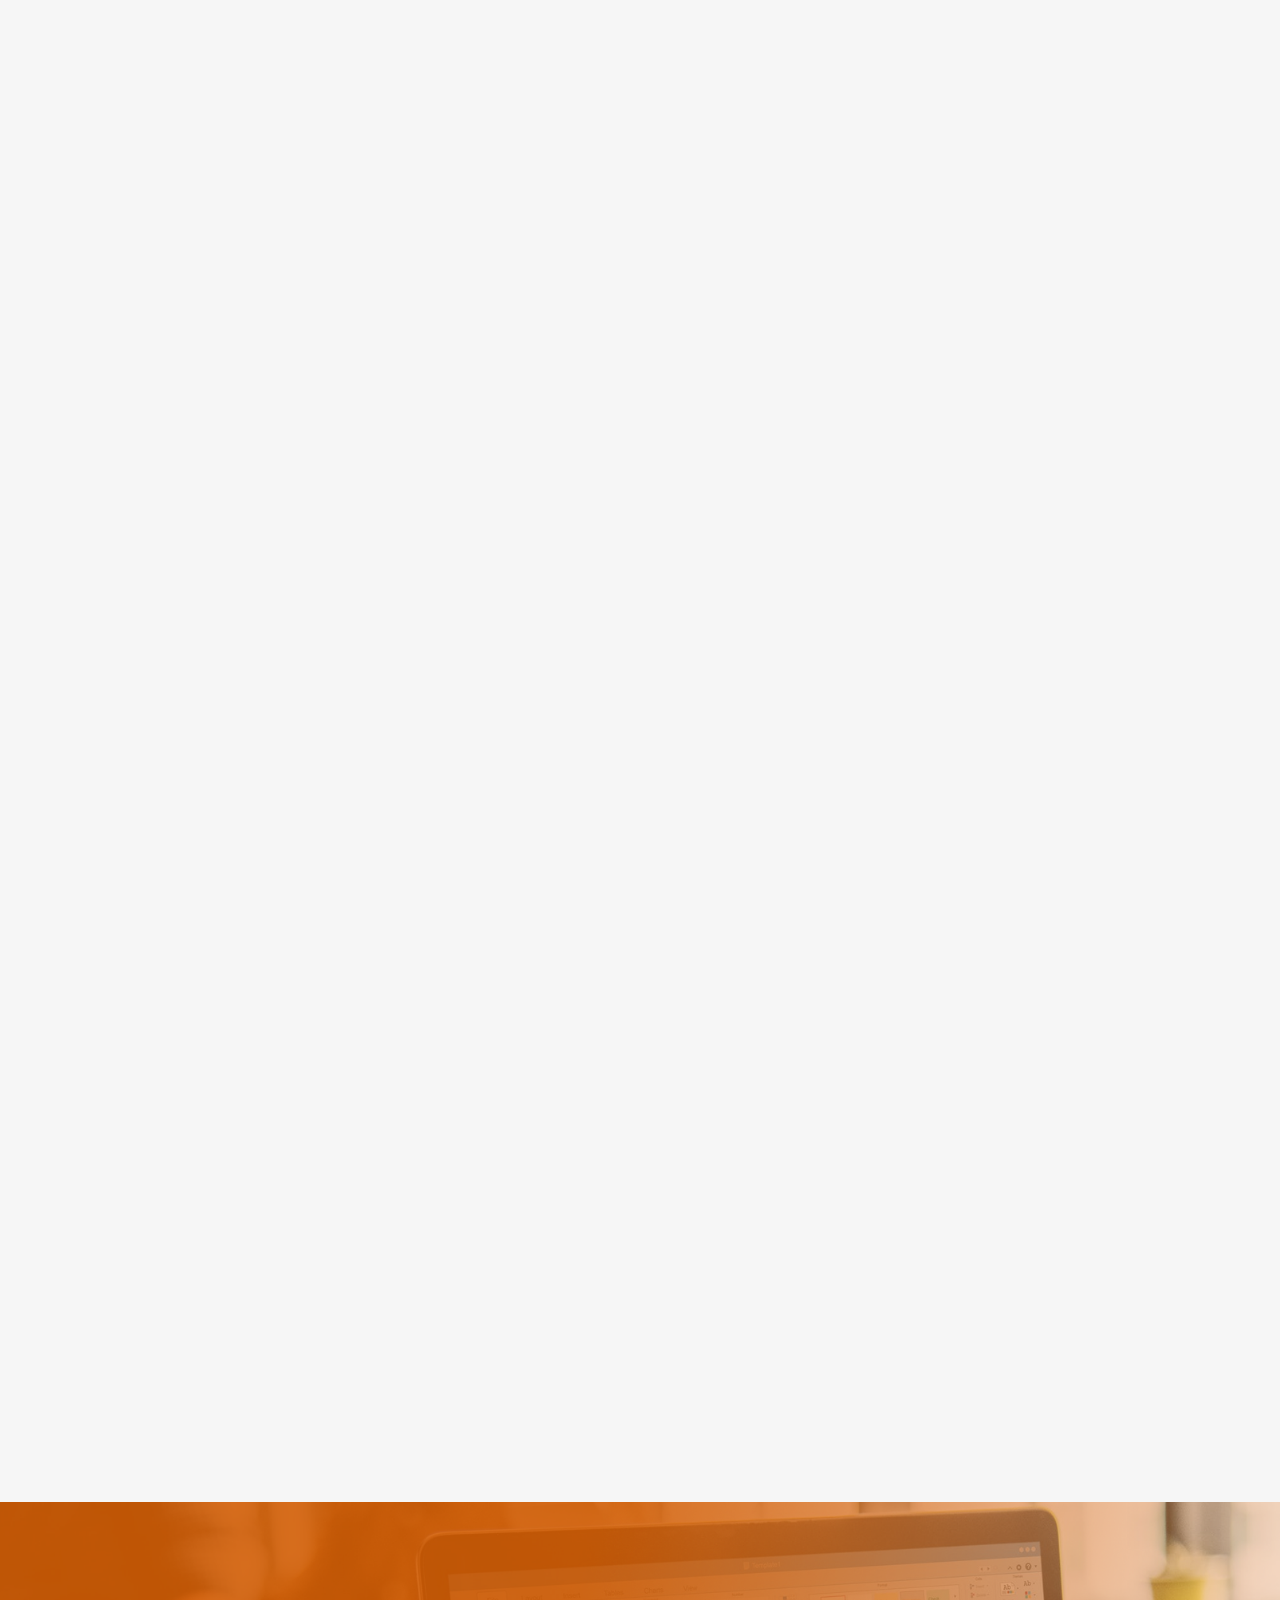
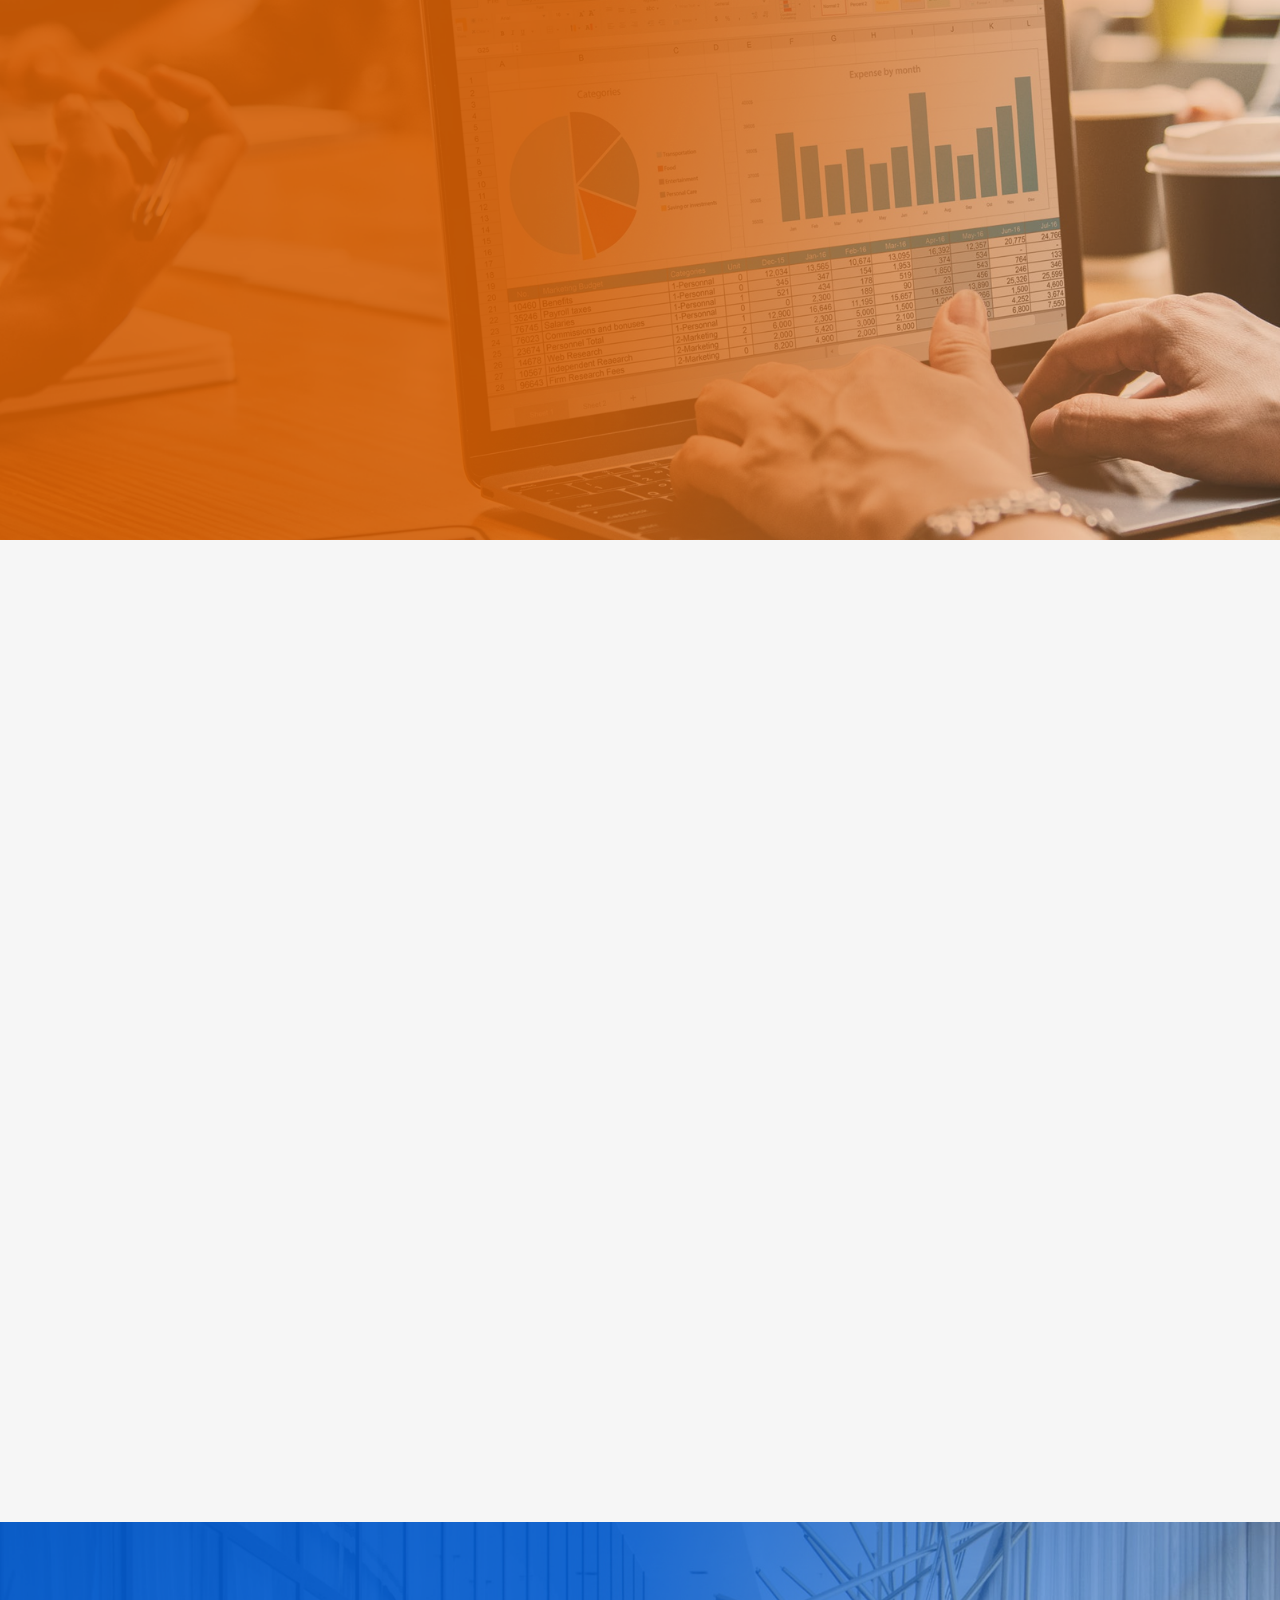
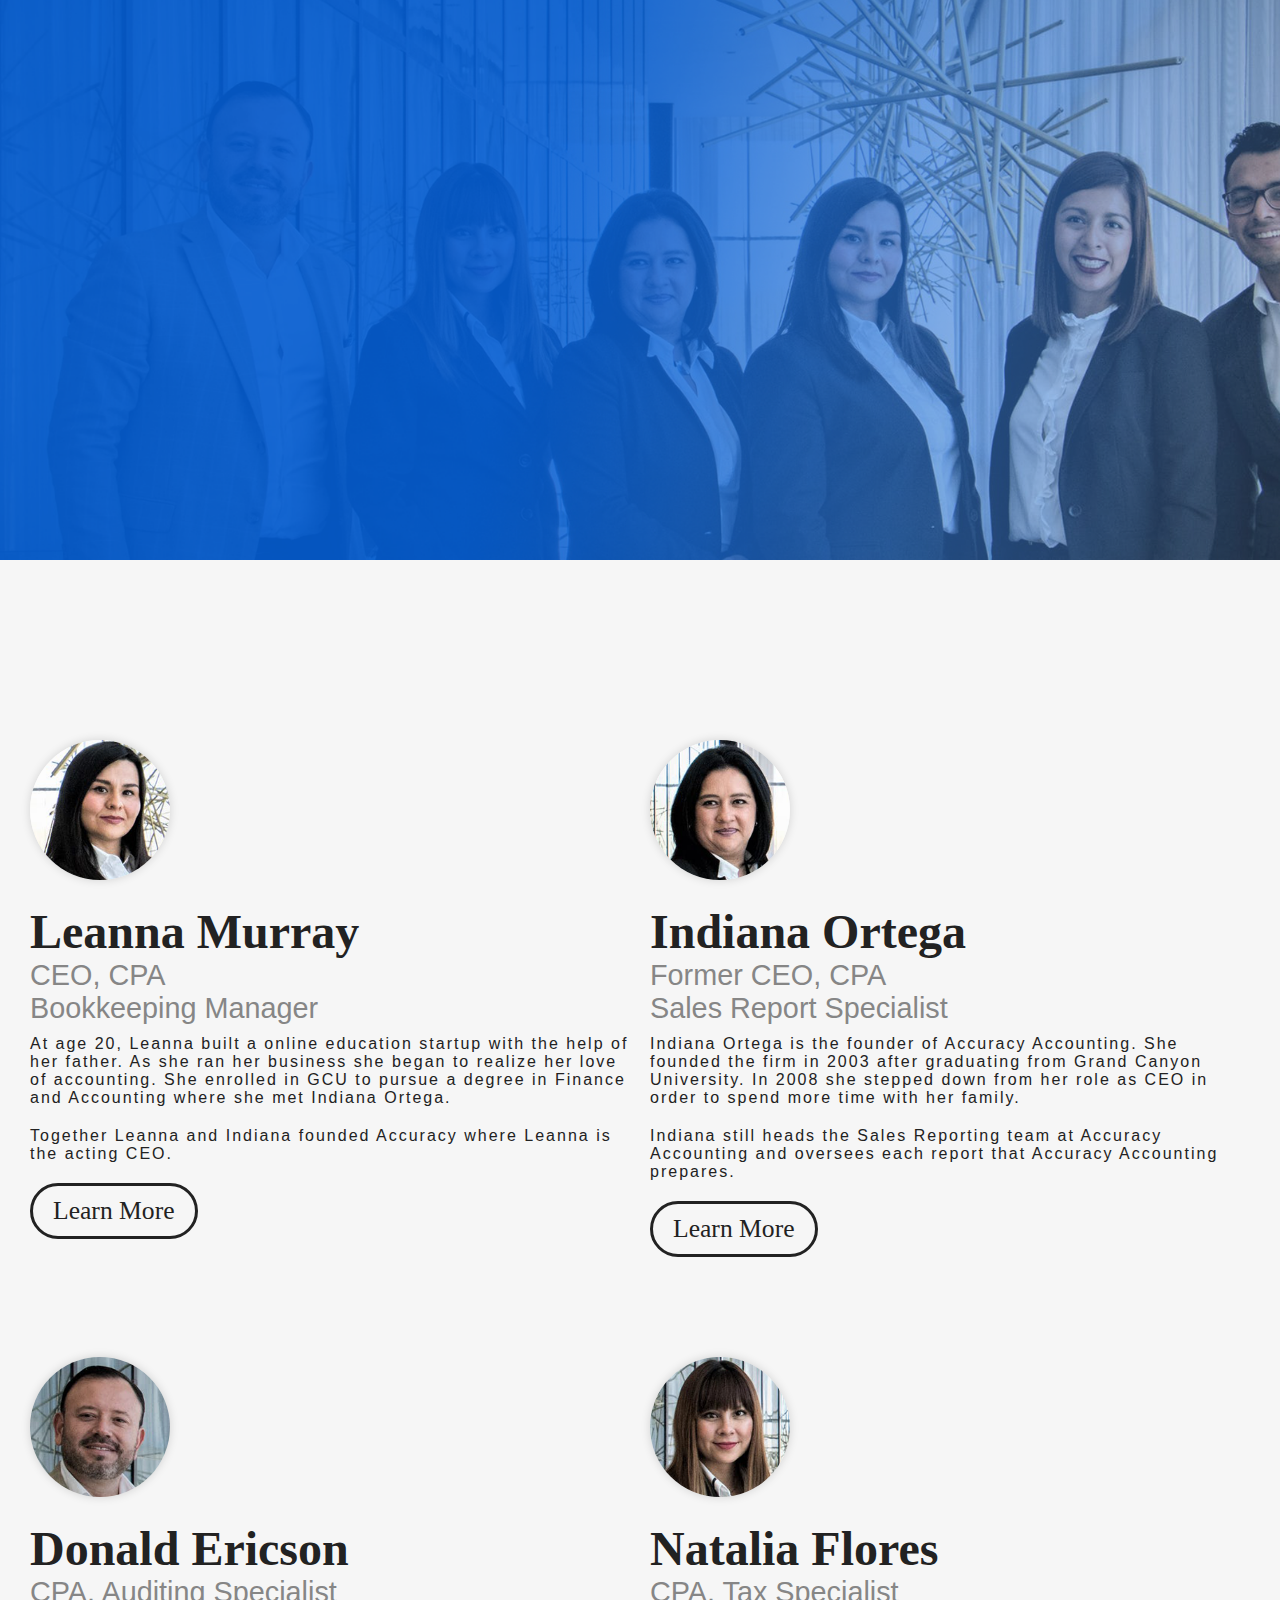
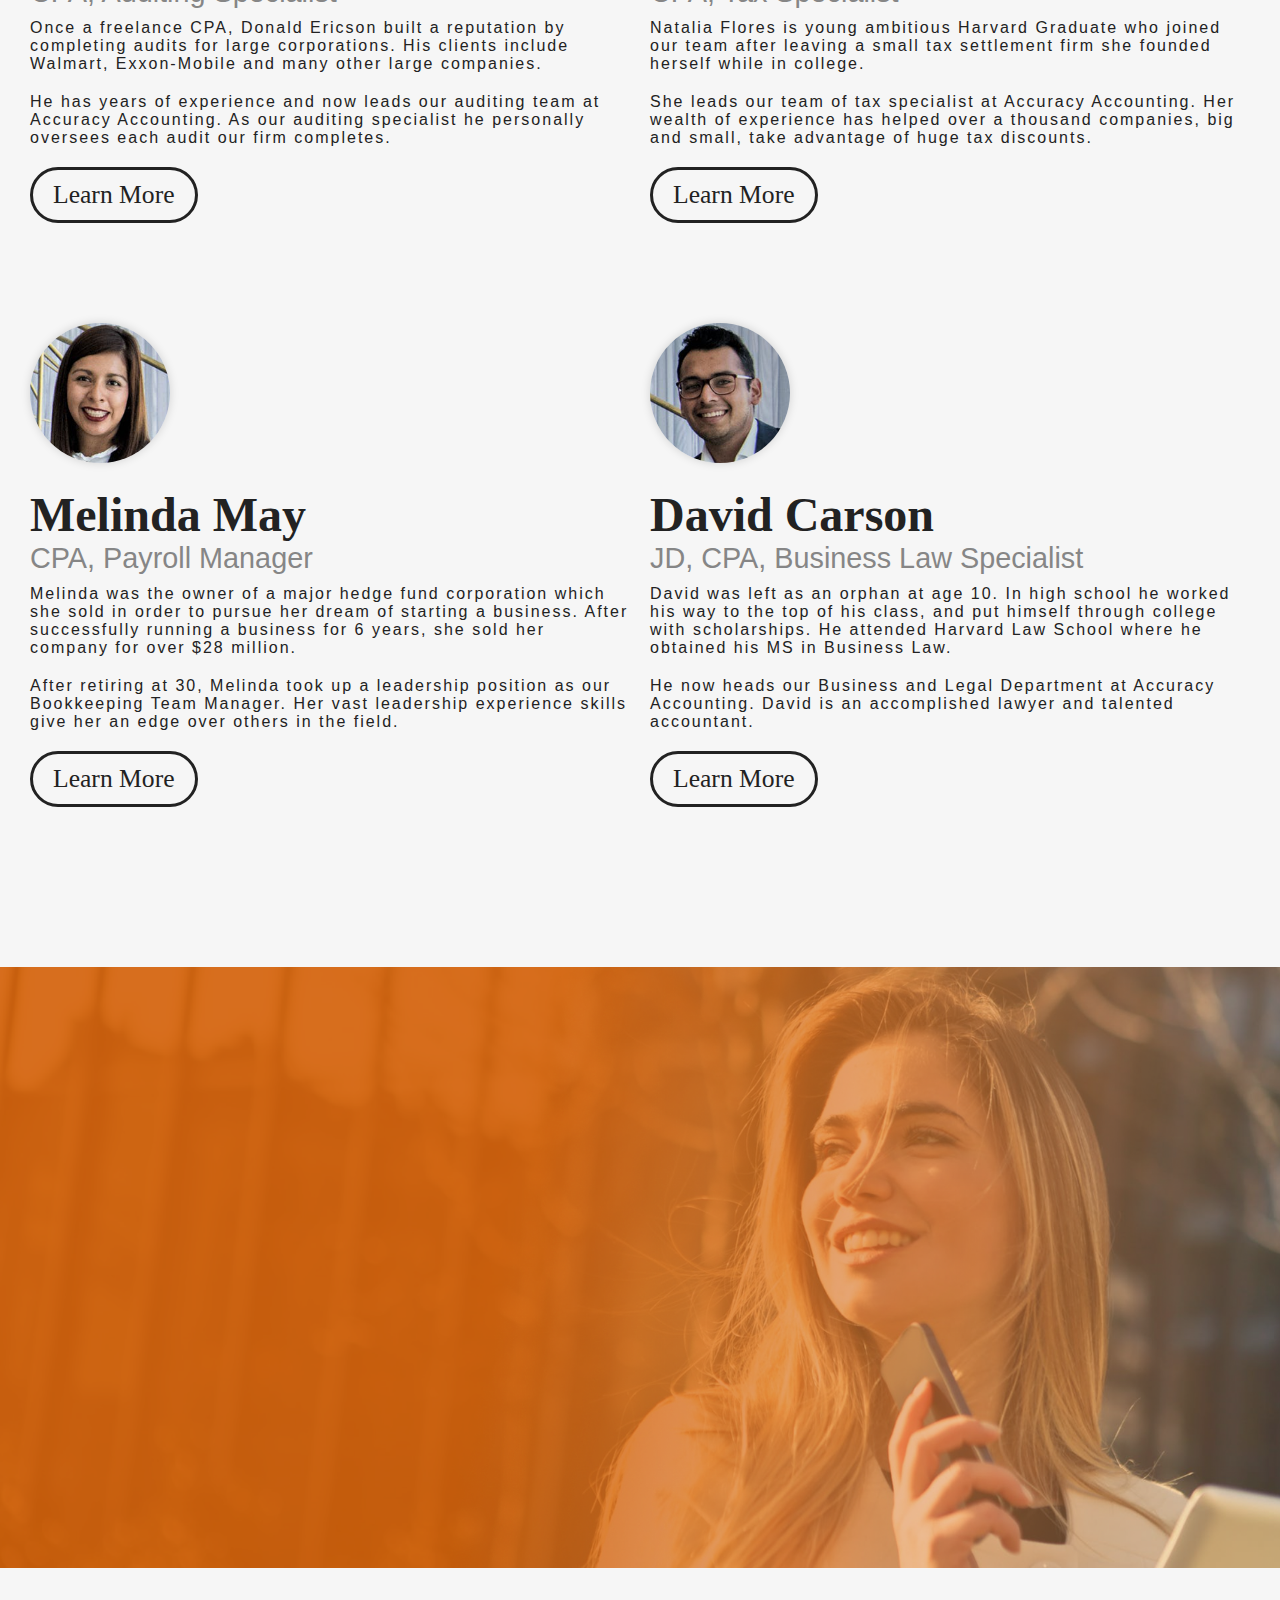
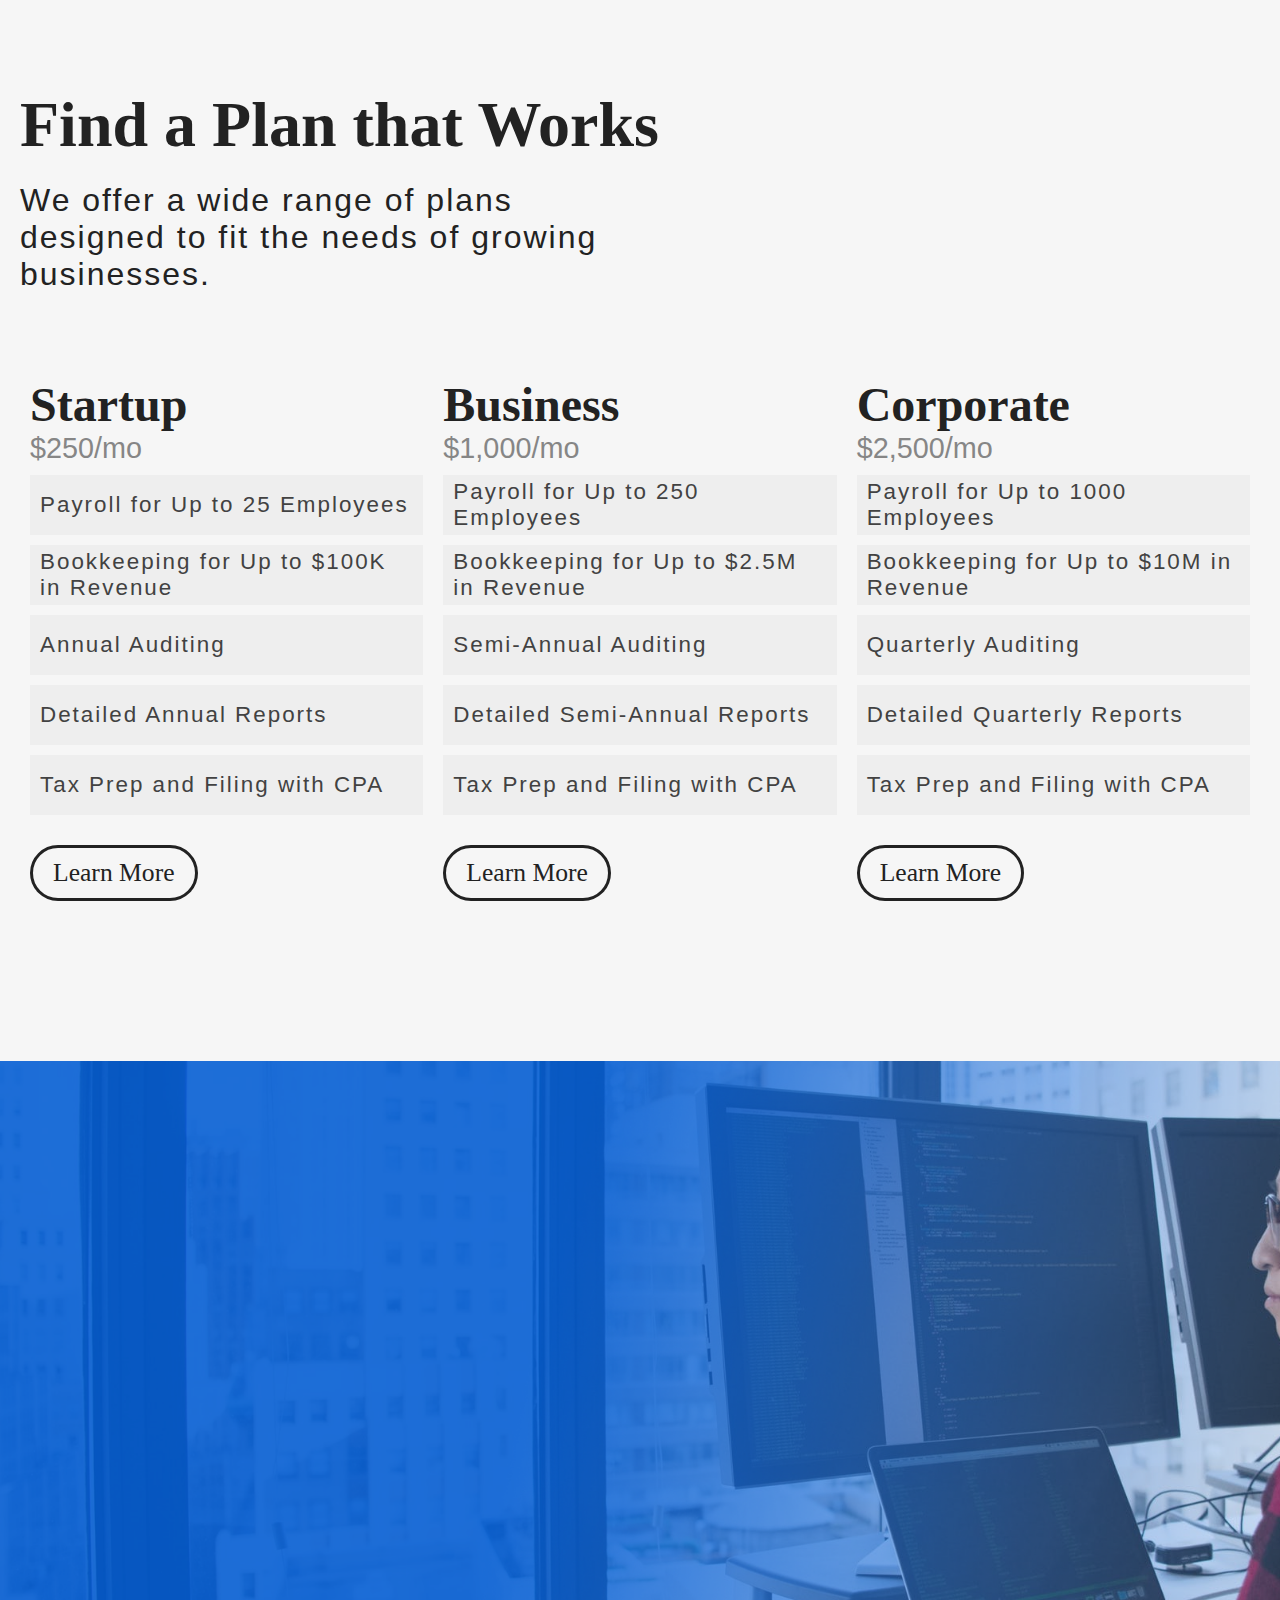
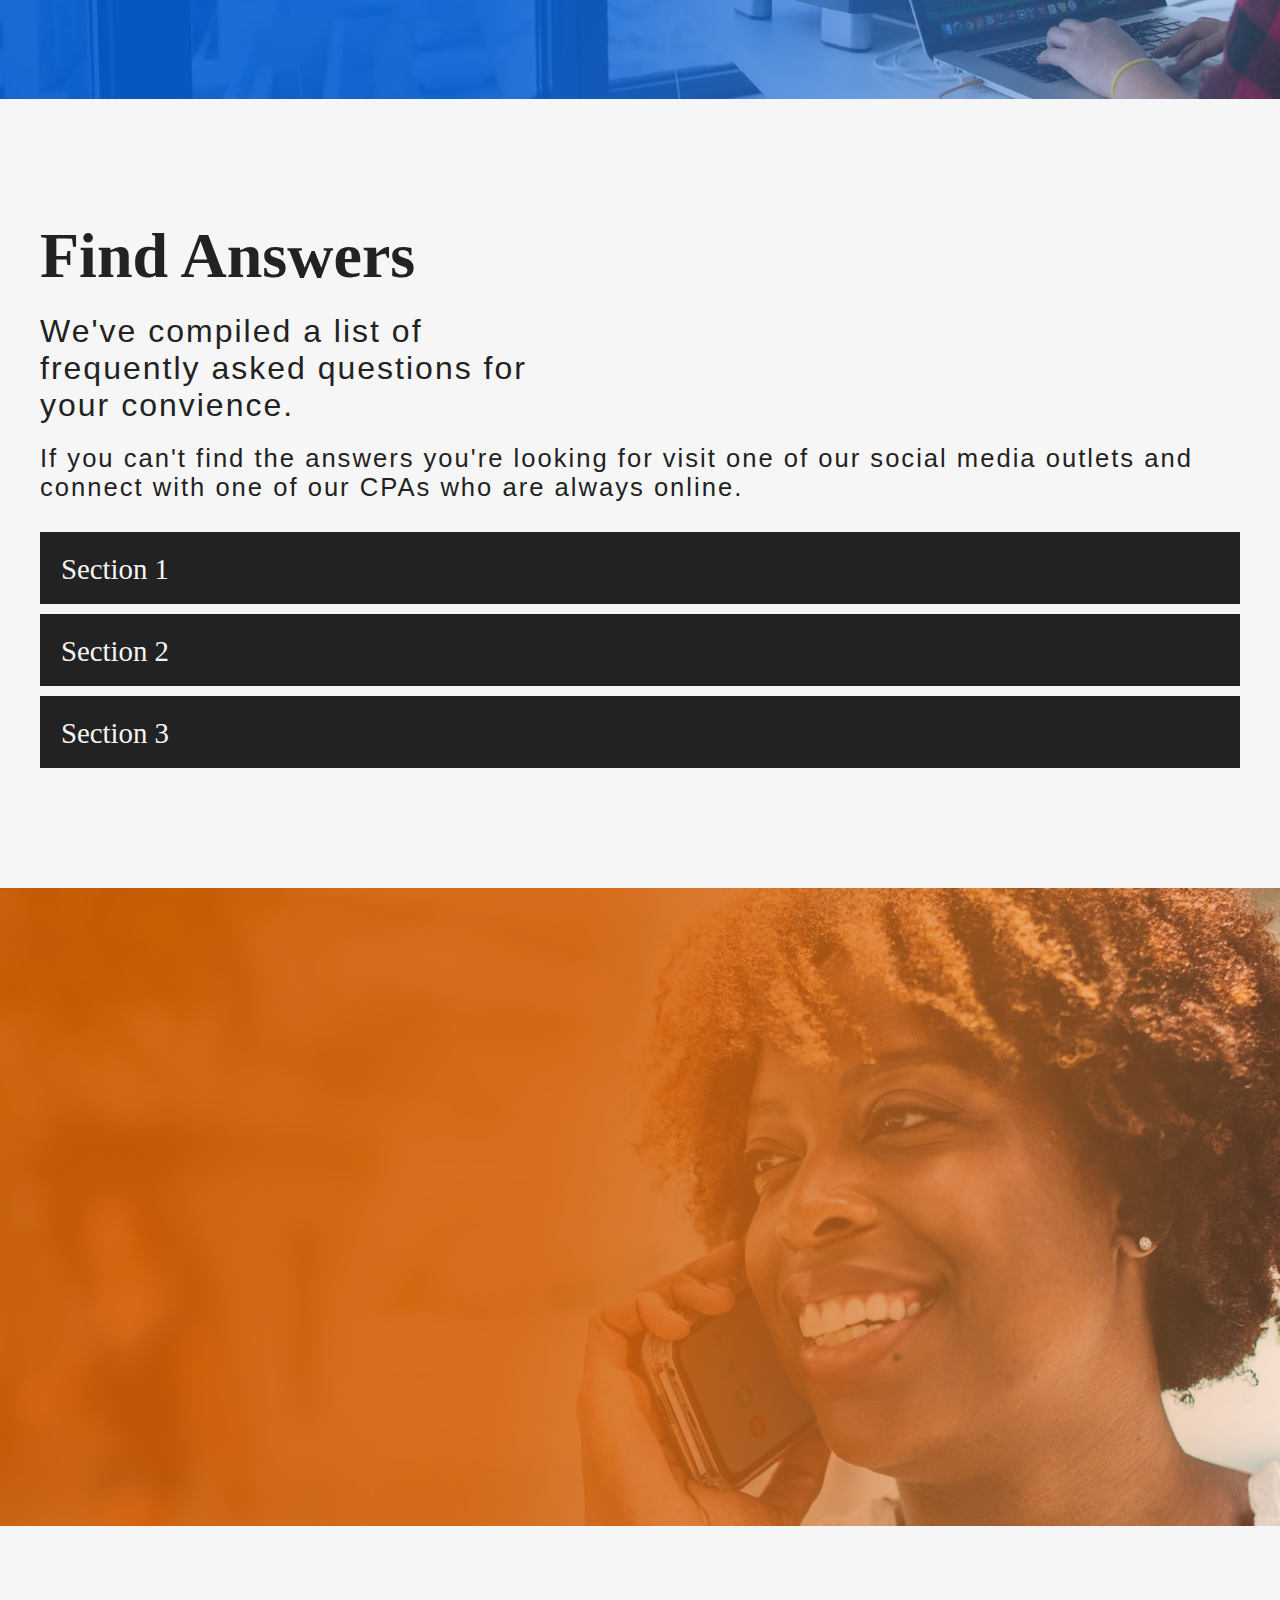
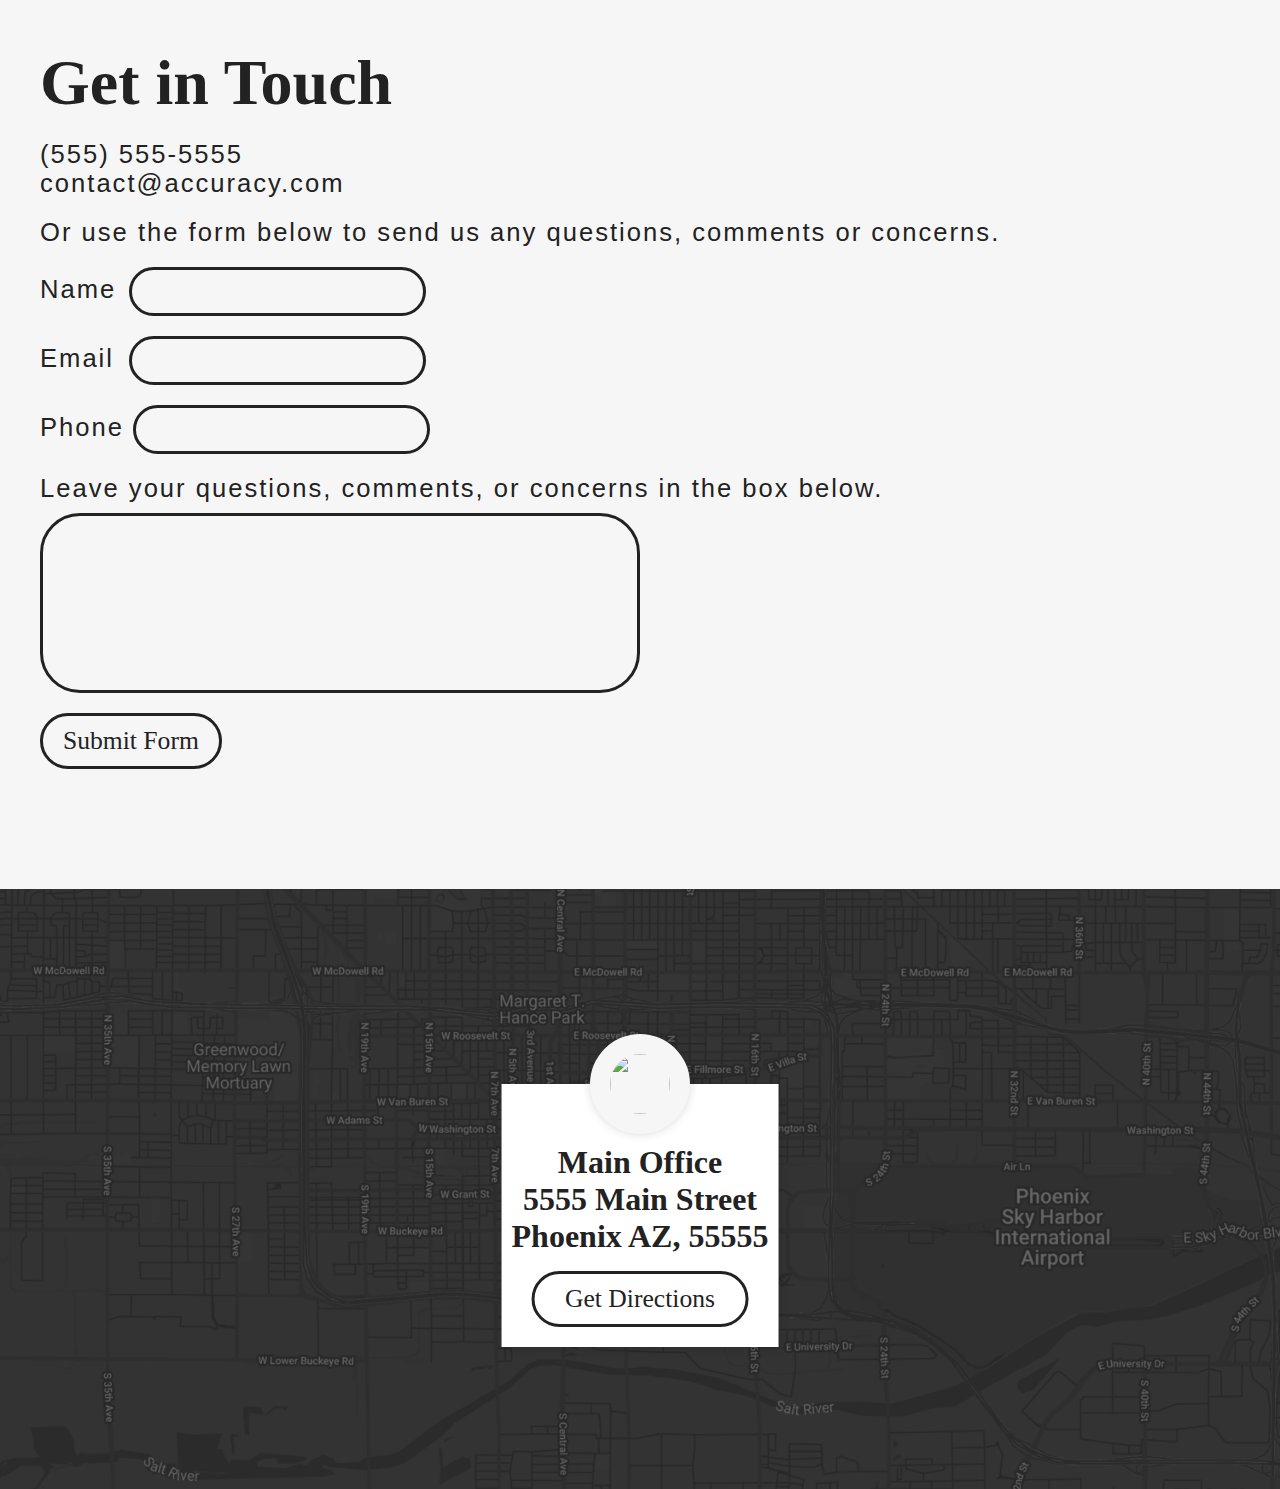
==== commit 92a5db1b: "Added contact info icons" ====
--- a/index.html
+++ b/index.html
@@ -6,20 +6,23 @@
     <meta http-equiv="X-UA-Compatible" content="IE=edge">
     <title>Page Title</title>
     <meta name="viewport" content="width=device-width, initial-scale=1">
-
+    <!-- Regular Base Fonts -->
     <link rel="stylesheet" href="https://use.typekit.net/czs7dul.css">
+
     <link rel="stylesheet" href="https://use.fontawesome.com/releases/v5.6.3/css/all.css" integrity="sha384-UHRtZLI+pbxtHCWp1t77Bi1L4ZtiqrqD80Kn4Z8NTSRyMA2Fd33n5dQ8lWUE00s/"
         crossorigin="anonymous">
     <link href="https://unpkg.com/aos@2.3.1/dist/aos.css" rel="stylesheet">
     <link rel="stylesheet" type="text/css" media="screen" href="main.css" />
     <script src="https://unpkg.com/aos@2.3.1/dist/aos.js"></script>
     <script src="main.js"></script>
+    <script src="jquery_scrollspeed.js"></script>
 </head>
 
 <body onresize="closeNav()">
     <script>
         AOS.init();
     </script>
+
     <div id="mySidenav" class="sidenav">
         <a href="javascript:void(0)" class="closebtn" onclick="closeNav()">&times;</a>
         <a href="#">Home</a>
@@ -61,8 +64,9 @@
         <div class="spacer">
         </div>
         <div class="wrapper">
-            <div class="container" data-aos="fade-right" data-aos-delay="100" data-aos-duration="500">
-                <h1>Accuracy Accounting</h1>
+            <div class="container" data-aos="fade-right">
+                <h1>Define Your Own Success <br>
+                    with Accuracy Accounting</h1>
                 <h2>Our mission is to empower small business owners as they grow their dream into a reality.</h2>
                 <a href="#">Learn More</a>
             </div>
@@ -76,26 +80,79 @@
         </div>
         <div class="wrapper">
             <div class="container_image">
-                <div class="article_image">
-                </div>
-                <div>
-                        <h1>Our Story</h1>
-                        <h2>Since 2003 we have been serving Arizona's small businesses.</h2>
-                        <p>In 2003 two friends and GCU Business Graduates, Leanna Murray and Indiana Ortega founded
-                            Accuracy
-                            Accounting in Phoenix, Arizona. Leanna and Indiana's parents had been a small business owners
-                            in
-                            Scottsdale, AZ since before either of them were born. Leanna and Indiana were passionate about
-                            helping small businesses grow. Since 2003 Accuracy Accounting has helped over 200 small
-                            business
-                            owners in grow their companies.</p>
-                        <p>Leanna, Indiana, and the team at Accuracy Accounting would love to help your small business
-                            grow.
-                            Click the link below to see how we can help your small business thrive.</p>
-                        <a href="#">Learn More</a>
-                </div>
-               
-            </div>
+                <div class="article_image" data-aos="fade-right">
+                </div>
+                <div data-aos="fade-left">
+                    <h1>Our Story</h1>
+                    <h2>Since 2003 we have been serving Arizona's small businesses.</h2>
+                    <p>In 2003 two friends and GCU Business Graduates, Leanna Murray and Indiana Ortega founded
+                        Accuracy
+                        Accounting in Phoenix, Arizona. Leanna and Indiana's parents had been a small business owners
+                        in
+                        Scottsdale, AZ since before either of them were born. Leanna and Indiana were passionate about
+                        helping small businesses grow. Since 2003 Accuracy Accounting has helped over 1200 small
+                        business
+                        owners in grow their companies.</p>
+                    <p>Leanna, Indiana, and the team at Accuracy Accounting would love to help your small business
+                        grow.
+                        Click the link below to see how we can help your small business thrive.</p>
+                    <a href="#">Learn More</a>
+                </div>
+            </div>
+            <div class="spacer">
+            </div>
+            <div class="container_wide">
+                <div class="grid">
+                    <div class="column_short" data-aos="fade-up">
+                        <div class="big_numbers_wrapper" id="clients">
+                            <div class="big_number">1.2K+</div>
+                            <div class="big_number_subtitle">Happy <br>Clients </div>
+                        </div>
+                        <br>
+                    </div>
+                    <div class="column_short" data-aos="fade-up">
+                        <div class="big_numbers_wrapper" id="years">
+                            <div class="big_number">15+</div>
+                            <div class="big_number_subtitle">Years <br>Experience </div>
+                        </div>
+                    </div>
+                    <div class="column_short" data-aos="fade-up">
+                        <div class="big_numbers_wrapper" id="awards">
+                            <div class="big_number">18+</div>
+                            <div class="big_number_subtitle">Awards <br>Won </div>
+                        </div>
+                    </div>
+                    <div class="column_short" data-aos="fade-up">
+                        <div class="big_numbers_wrapper" id="donated">
+                            <div class="big_number">$1M</div>
+                            <div class="big_number_subtitle">Charitable <br>Donations </div>
+                        </div>
+                    </div>
+                </div>
+            </div>
+        </div>
+        <div class="spacer">
+        </div>
+        <div class="container_wide" id="gradient">
+            <div class="grid_wide" id="plans">
+                <div class="column_short" id="staff" data-aos="fade-up">
+                    <img src="md_business.png" alt="" class="icon" id="center">
+                    <h4 id="center">Visit Us</h4>
+                    <h5 id="center">5555 Main Street <br>
+                        Phoenix AZ, 55555</h5>
+                </div>
+                <div class="column_short" id="staff" data-aos="fade-up">
+                    <img src="email.png" alt="" class="icon" id="center">
+                    <h4 id="center">Email Us</h4>
+                    <h5 id="center">customers@accuracy <br> join@accuracy.com</h5>
+                </div>
+                <div class="column_short" id="staff" data-aos="fade-up">
+                    <img src="smartphone.png" alt="" class="icon" id="center">
+                    <h4 id="center">Call Us</h4>
+                    <h5 id="center">24/7 Real People <br> (555) 555-5555</h5>
+                </div>
+            </div>
+        </div>
         </div>
         <div class="spacer">
         </div>
@@ -105,7 +162,7 @@
         <div class="spacer">
         </div>
         <div class="wrapper">
-            <div class="container" data-aos="fade-right" data-aos-delay="100" data-aos-duration="500">
+            <div class="container" data-aos="fade-right">
                 <h1>Our Services</h1>
                 <h2>We offer a wide range of different services. Find exactly what you need to help your business
                     grow.</h2>
@@ -122,27 +179,31 @@
         <div class="wrapper">
             <div class="container">
                 <div class="grid">
-                    <div class="column">
+                    <div class="column" data-aos="fade-up">
+                        <img src="bookkeeping.png" alt="" class="icon">
                         <h4>Bookkeeping</h4>
                         <p>We help you organize and keep track of your small business financial records. Let us
                             ensure
                             your records are accurate and up to date.</p>
                         <a href="#">Learn More</a>
                     </div>
-                    <div class="column">
+                    <div class="column" data-aos="fade-up">
+                        <img src="tax.png" alt="" class="icon">
                         <h4>Taxes</h4>
                         <p>We can help you file your small business tax returns. Our CPAs will help your get the
                             biggest returns on your taxes.</p>
                         <a href="#">Learn More</a>
                     </div>
-                    <div class="column">
+                    <div class="column" data-aos="fade-up">
+                        <img src="audit.png" alt="" class="icon">
                         <h4>Audits</h4>
                         <p>Performing an audit of your company can be difficult and time consuming a difficult. Let
                             one
                             of our trained CPAs handle perform a full audit.</p>
                         <a href="#">Learn More</a>
                     </div>
-                    <div class="column">
+                    <div class="column" data-aos="fade-up">
+                        <img src="report.png" alt="" class="icon">
                         <h4>Annual Reports</h4>
                         <p>We will prepare an accurate and concise annual report for your small business that you
                             can
@@ -160,7 +221,7 @@
         <div class="spacer">
         </div>
         <div class="wrapper">
-            <div class="container" data-aos="fade-right" data-aos-delay="100" data-aos-duration="500">
+            <div class="container" data-aos="fade-right">
                 <h1>Our Team</h1>
                 <h2>Our team consists of passionate CPAs with diverse backgrounds in finance and business.</h2>
                 <a href="#">Learn More</a>
@@ -176,7 +237,7 @@
         <div class="wrapper">
             <div class="container_wide">
                 <div class="grid_wide">
-                    <div class="column">
+                    <div class="column" id="staff">
                         <img src="staff4.png" alt="">
                         <h4>Leanna Murray</h4>
                         <h5>CEO, CPA <br> Bookkeeping Manager</h5>
@@ -188,7 +249,7 @@
 
                         <a href="#">Learn More</a>
                     </div>
-                    <div class="column">
+                    <div class="column" id="staff">
                         <img src="staff3.png" alt="">
                         <h4>Indiana Ortega</h4>
                         <h5>Former CEO, CPA <br> Sales Report Specialist</h5>
@@ -201,7 +262,7 @@
                             that Accuracy Accounting prepares.</p>
                         <a href="#">Learn More</a>
                     </div>
-                    <div class="column">
+                    <div class="column" id="staff">
                         <img src="staff1.png" alt="">
                         <h4>Donald Ericson</h4>
                         <h5>CPA, Auditing Specialist</h5>
@@ -213,7 +274,7 @@
                             each audit our firm completes.</p>
                         <a href="#">Learn More</a>
                     </div>
-                    <div class="column">
+                    <div class="column" id="staff">
                         <img src="staff2.png" alt="">
                         <h4>Natalia Flores</h4>
                         <h5>CPA, Tax Specialist</h5>
@@ -225,11 +286,12 @@
                             helped over a thousand companies, big and small, take advantage of huge tax discounts.</p>
                         <a href="#">Learn More</a>
                     </div>
-                    <div class="column">
+                    <div class="column" id="staff">
                         <img src="staff5.png" alt="">
                         <h4>Melinda May</h4>
                         <h5>CPA, Payroll Manager</h5>
-                        <p>Melinda was the owner of a major hedge fund corporation which she sold in order to
+                        <p class="staff">Melinda was the owner of a major hedge fund corporation which she sold in
+                            order to
                             pursue
                             her dream of starting a business. After successfully running a business for 6 years,
                             she
@@ -239,7 +301,7 @@
                             Her vast leadership experience skills give her an edge over others in the field.</p>
                         <a href="#">Learn More</a>
                     </div>
-                    <div class="column">
+                    <div class="column" id="staff">
                         <img src="staff6.png" alt="">
                         <h4>David Carson</h4>
                         <h5>JD, CPA, Business Law Specialist</h5>
@@ -263,7 +325,7 @@
         <div class="spacer">
         </div>
         <div class="wrapper">
-            <div class="container" data-aos="fade-right" data-aos-delay="100" data-aos-duration="500">
+            <div class="container" data-aos="fade-right">
                 <h1>Shop Plans</h1>
                 <h2>Shop our wide variety of plans and find one that fits your business's needs and budget.</h2>
                 <a href="#">Learn More</a>
@@ -280,58 +342,70 @@
             <div class="container_wide">
                 <h1>Find a Plan that Works</h1>
                 <h2>We offer a wide range of plans designed to fit the needs of growing businesses.</h2>
-                <div class="grid_wide">
+                <div class="grid_wide" id="plans">
                     <div class="column">
+                        <img src="sm_business.png" alt="" class="icon">
                         <h4>Startup</h4>
+                        <h5>$250/mo</h5>
+                        <div class="price_row">
+                            <h6>Payroll for Up to 25 Employees</h6>
+                        </div>
+                        <div class="price_row">
+                            <h6>Bookkeeping for Up to $100K in Revenue</h6>
+                        </div>
+                        <div class="price_row">
+                            <h6>Annual Auditing</h6>
+                        </div>
+                        <div class="price_row">
+                            <h6>Detailed Annual Reports</h6>
+                        </div>
+                        <div class="price_row">
+                            <h6>Tax Prep and Filing with CPA</h6>
+                        </div>
+                        <a href="#" class="plan">Learn More</a>
+                    </div>
+                    <div class="column">
+                        <img src="md_business.png" alt="" class="icon">
+                        <h4>Business</h4>
                         <h5>$1,000/mo</h5>
-                        <hr>
-                        <h6>Payroll for Up to 25 Employees</h6>
-                        <hr>
-                        <h6>Bookkeeping for Up to $100,000 in Revenue</h6>
-                        <hr>
-                        <h6>Annual Auditing</h6>
-                        <hr>
-                        <h6>Detailed Annual Reports</h6>
-                        <hr>
-                        <h6>Tax Prep and Filing with CPA</h6>
-                        <hr>
-                        <br>
+                        <div class="price_row">
+                            <h6>Payroll for Up to 250 Employees</h6>
+                        </div>
+                        <div class="price_row">
+                            <h6>Bookkeeping for Up to $2.5M in Revenue</h6>
+                        </div>
+                        <div class="price_row">
+                            <h6>Semi-Annual Auditing</h6>
+                        </div>
+                        <div class="price_row">
+                            <h6>Detailed Semi-Annual Reports</h6>
+                        </div>
+                        <div class="price_row">
+                            <h6>Tax Prep and Filing with CPA</h6>
+                        </div>
                         <a href="#" class="plan">Learn More</a>
                     </div>
                     <div class="column">
-                        <h4>Business</h4>
-                        <h5>$5,000/mo</h5>
-                        <hr>
-                        <h6>Payroll for Up to 100 Employees</h6>
-                        <hr>
-                        <h6>Bookkeeping for Up to $500,000 in Revenue</h6>
-                        <hr>
-                        <h6>Semi-Annual Auditing</h6>
-                        <hr>
-                        <h6>Detailed Semi-Annual Reports</h6>
-                        <hr>
-                        <h6>Tax Prep and Filing with CPA</h6>
-                        <hr>
-                        <br>
+                        <img src="lg_business.png" alt="" class="icon">
+                        <h4>Corporate</h4>
+                        <h5>$2,500/mo</h5>
+                        <div class="price_row">
+                            <h6>Payroll for Up to 1000 Employees</h6>
+                        </div>
+                        <div class="price_row">
+                            <h6>Bookkeeping for Up to $10M in Revenue</h6>
+                        </div>
+                        <div class="price_row">
+                            <h6>Quarterly Auditing</h6>
+                        </div>
+                        <div class="price_row">
+                            <h6>Detailed Quarterly Reports</h6>
+                        </div>
+                        <div class="price_row">
+                            <h6>Tax Prep and Filing with CPA</h6>
+                        </div>
                         <a href="#" class="plan">Learn More</a>
                     </div>
-                    <div class="column">
-                        <h4>Corporate</h4>
-                        <h5>$10,000/mo</h5>
-                        <hr>
-                        <h6>Payroll for Up to 250 Employees</h6>
-                        <hr>
-                        <h6>Bookkeeping for Up to $1,000,000 in Revenue</h6>
-                        <hr>
-                        <h6>Quarterly Auditing</h6>
-                        <hr>
-                        <h6>Detailed Quarterly Reports</h6>
-                        <hr>
-                        <h6>Tax Prep and Filing with CPA</h6>
-                        <hr>
-                        <br>
-                        <a href="#" class="plan">Learn More</a>
-                    </div>
                 </div>
             </div>
         </div>
@@ -343,7 +417,7 @@
         <div class="spacer">
         </div>
         <div class="wrapper">
-            <div class="container" data-aos="fade-right" data-aos-delay="100" data-aos-duration="500">
+            <div class="container" data-aos="fade-right">
                 <h1>Have Questions</h1>
                 <h2>You have a business to run, so we made finding answers to your questions easier than ever.</h2>
                 <a href="#">Learn More</a>
@@ -389,24 +463,6 @@
                         aliquip ex ea commodo
                         consequat.</p>
                 </div>
-                <script>
-                    var acc = document.getElementsByClassName("accordion");
-    var i;
-
-    for (i = 0; i < acc.length; i++) {
-        acc[i].addEventListener("click", function () {
-            this.classList.toggle("active");
-            var panel = this.nextElementSibling;
-            if (panel.style.display === "block") {
-                panel.style.display = "none";
-            } else {
-                panel.style.display = "block";
-            }
-        });
-    }
-</script>
-
-
             </div>
         </div>
         <div class="spacer">
@@ -417,7 +473,7 @@
         <div class="spacer">
         </div>
         <div class="wrapper">
-            <div class="container" data-aos="fade-right" data-aos-delay="100" data-aos-duration="500">
+            <div class="container" data-aos="fade-right">
                 <h1>Contact Us</h1>
                 <h2>Call us or email uss anytime to connect with a CPA who can help answer your finance questions.</h2>
                 <a href="#">Learn More</a>
@@ -479,4 +535,23 @@
 
 </html>
 
-<!-- Accordion -->+
+<!-- Attributions -->
+<!-- <div>Icons made by <a href="https://www.flaticon.com/authors/wichaiwi" title="Wichai.wi">Wichai.wi</a> from <a href="https://www.flaticon.com/" 			    title="Flaticon">www.flaticon.com</a> is licensed by <a href="http://creativecommons.org/licenses/by/3.0/" 			    title="Creative Commons BY 3.0" target="_blank">CC 3.0 BY</a></div>
+
+<div>Icons made by <a href="https://www.flaticon.com/authors/becris" title="Becris">Becris</a> from <a href="https://www.flaticon.com/" 			    title="Flaticon">www.flaticon.com</a> is licensed by <a href="http://creativecommons.org/licenses/by/3.0/" 			    title="Creative Commons BY 3.0" target="_blank">CC 3.0 BY</a></div>
+
+<div>Icons made by <a href="https://www.freepik.com/" title="Freepik">Freepik</a> from <a href="https://www.flaticon.com/" 			    title="Flaticon">www.flaticon.com</a> is licensed by <a href="http://creativecommons.org/licenses/by/3.0/" 			    title="Creative Commons BY 3.0" target="_blank">CC 3.0 BY</a></div>
+
+<div>Icons made by <a href="https://www.flaticon.com/authors/pause08" title="Pause08">Pause08</a> from <a href="https://www.flaticon.com/" 			    title="Flaticon">www.flaticon.com</a> is licensed by <a href="http://creativecommons.org/licenses/by/3.0/" 			    title="Creative Commons BY 3.0" target="_blank">CC 3.0 BY</a></div>
+
+<div>Icons made by <a href="https://www.flaticon.com/authors/monkik" title="monkik">monkik</a> from <a href="https://www.flaticon.com/" 			    title="Flaticon">www.flaticon.com</a> is licensed by <a href="http://creativecommons.org/licenses/by/3.0/" 			    title="Creative Commons BY 3.0" target="_blank">CC 3.0 BY</a></div>
+
+<div>Icons made by <a href="https://www.flaticon.com/authors/zlatko-najdenovski" title="Zlatko Najdenovski">Zlatko Najdenovski</a> from <a href="https://www.flaticon.com/" 			    title="Flaticon">www.flaticon.com</a> is licensed by <a href="http://creativecommons.org/licenses/by/3.0/" 			    title="Creative Commons BY 3.0" target="_blank">CC 3.0 BY</a></div>
+
+<div>Icons made by <a href="https://www.freepik.com/" title="Freepik">Freepik</a> from <a href="https://www.flaticon.com/" 			    title="Flaticon">www.flaticon.com</a> is licensed by <a href="http://creativecommons.org/licenses/by/3.0/" 			    title="Creative Commons BY 3.0" target="_blank">CC 3.0 BY</a></div>
+
+<div>Icons made by <a href="https://www.flaticon.com/authors/smashicons" title="Smashicons">Smashicons</a> from <a href="https://www.flaticon.com/" 			    title="Flaticon">www.flaticon.com</a> is licensed by <a href="http://creativecommons.org/licenses/by/3.0/" 			    title="Creative Commons BY 3.0" target="_blank">CC 3.0 BY</a></div>
+
+<div>Icons made by <a href="https://www.flaticon.com/authors/smashicons" title="Smashicons">Smashicons</a> from <a href="https://www.flaticon.com/" 			    title="Flaticon">www.flaticon.com</a> is licensed by <a href="http://creativecommons.org/licenses/by/3.0/" 			    title="Creative Commons BY 3.0" target="_blank">CC 3.0 BY</a></div>
+-->--- a/main.css
+++ b/main.css
@@ -25,6 +25,7 @@
 
 nav a {
     font-family: forma-djr-display, sans-serif;
+    font-weight: 300;
     color: rgb(219, 219, 219);
     background: rgb(34, 34, 34);
     padding: 18px 20px;
@@ -39,6 +40,7 @@
 
 nav span {
     font-family: forma-djr-display, sans-serif;
+    font-weight: 300;
     color: rgb(219, 219, 219);
     background: rgb(34, 34, 34);
     padding: 18px 20px;
@@ -139,6 +141,7 @@
 
 header h2 {
     font-family: forma-djr-display, sans-serif;
+    font-weight: 300;
     color: white;
     font-size: 2em;
     margin: 0;
@@ -276,6 +279,7 @@
 
 section h2 {
     font-family: forma-djr-display, sans-serif;
+    font-weight: 300;
     color: white;
     font-size: 2em;
     margin: 0;
@@ -337,6 +341,12 @@
     padding: 0 20px;
 }
 
+article .container_medium {
+    margin: 0 auto;
+    max-width: 1400px;
+    padding: 0 20px;
+}
+
 article .container_wide {
     margin: 0 auto;
     max-width: 1600px;
@@ -353,6 +363,7 @@
 
 article h2 {
     font-family: forma-djr-display, sans-serif;
+    font-weight: 300;
     color: rgb(34, 34, 34);
     font-size: 2em;
     margin: 0;
@@ -361,8 +372,76 @@
     padding-bottom: 20px;
 }
 
+article .big_numbers_wrapper {
+    padding: 40px;
+    transition: .5s;
+    -moz-box-sizing: border-box;
+    -webkit-box-sizing: border-box;
+    -ms-box-sizing: border-box;
+    box-sizing: border-box;
+}
+
+
+#clients {
+    background-image: url('happy_client.png');
+    background-position: center top;
+    background-size: cover;
+}
+
+#years {
+    background-image: url('years.png');
+    background-position: center;
+    background-size: cover;
+}
+
+#awards {
+    background-image: url('awards.png');
+    background-position: center;
+    background-size: cover;
+}
+
+#donated {
+    background-image: url('donations.png');
+    background-position: center;
+    background-size: cover;
+}
+
+article .big_number {
+    color: rgba(246, 246, 246, .5);
+    font-family: forma-djr-display, sans-serif;
+    font-size: 12em;
+    line-height: 1em;
+    font-weight: 700;
+    transition: .5s;
+}
+
+article .big_number_subtitle {
+    color: rgba(238, 238, 238, .5);
+    text-transform: uppercase;
+    font-family: forma-djr-display, sans-serif;
+    font-size: 4em;
+    line-height: 1em;
+    font-weight: 700;
+    position: relative;
+    margin-top: -.3em;
+    transition: .5s;
+}
+
+article .big_numbers_wrapper:hover {
+    filter: saturate(50%);
+}
+
+article .big_numbers_wrapper:hover .big_number {
+    color: rgb(246, 246, 246);
+}
+
+article .big_numbers_wrapper:hover .big_number_subtitle {
+    color: rgb(238, 238, 238);
+}
+
 article .container_wide h2 {
     font-family: forma-djr-display, sans-serif;
+    font-weight: 300;
     color: rgb(34, 34, 34);
     font-size: 2em;
     margin: 0;
@@ -398,6 +477,17 @@
     margin: 20px auto;
     border-radius: 50%;
     height: 140px;
+}
+
+article img.icon {
+    box-shadow: none;
+    margin: 0 0 20px 0;
+    border-radius: 0;
+}
+
+article img.icon#center {
+    display: block;
+    margin: 0 auto 20px auto;
 }
 
 article .grid {
@@ -420,6 +510,10 @@
     padding: 40px 10px;
 }
 
+article .column_short {
+    padding: 10px 10px;
+}
+
 article h4 {
     font-family: mrs-eaves-xl-serif-narrow, serif;
     color: rgb(34, 34, 34);
@@ -428,23 +522,46 @@
     padding-bottom: 20px;
 }
 
+article h4#center {
+    text-align: center;
+}
+
 article h5 {
-    font-family: mrs-eaves-xl-serif-narrow, serif;
+    font-family: forma-djr-display,
+        sans-serif;
+    font-weight: 300;
     color: rgb(134, 134, 134);
-    font-size: 2em;
-    margin: 0;
+    font-size: 1.8em;
+    margin: -20px 0 10px 0;
+}
+
+article h5#center {
+    text-align: center;
+}
+
+article .price_row {
+    display: block;
+    height: 60px;
+    background: rgb(238, 238, 238);
+    color: rgb(66, 66, 66);
+    margin: 10px 0;
+}
+
+article .price_row#plus {
+    background: rgb(206, 227, 255);
+}
+
+article .price_row h6 {
+    font-family: forma-djr-display, sans-serif;
+    font-weight: 300;
+    letter-spacing: 2px;
     padding-bottom: 20px;
-    margin-top: -10px;
-}
-
-article h6 {
-    font-family: forma-djr-display, sans-serif;
-    color: rgb(134, 134, 134);
-    font-size: 1.6em;
-    margin: 0;
-    letter-spacing: 2px;
-    padding: 4px 0;
-    clear: both;
+    padding: 10px;
+    position: relative;
+    top: 50%;
+    transform: translateY(-50%);
+    font-size: 1.4em;
+    margin: 6px 0;
 }
 
 article hr {
@@ -460,11 +577,16 @@
 
 article p {
     font-family: forma-djr-display, sans-serif;
-    color: rgb(34, 34, 34);
-    font-size: 1.4em;
+    font-weight: 300;
+    color: rgb(34, 34, 34);
+    font-size: 1.6em;
     margin: 0;
     letter-spacing: 2px;
     padding-bottom: 20px;
+}
+
+.column#staff p {
+    font-size: 1em;
 }
 
 /* Form Styles */
@@ -544,6 +666,7 @@
     background: rgb(34, 34, 34);
     transition: .2s;
     font-family: forma-djr-display, sans-serif;
+    font-weight: 300;
     text-decoration: none;
 }
 
@@ -592,7 +715,7 @@
 
     article .grid {
         display: grid;
-        grid-template-columns: 1fr;
+        grid-template-columns: 1fr 1fr;
         margin: 0 auto;
         padding: 0px;
         margin: 0 auto;
@@ -600,7 +723,15 @@
 
     article .grid_wide {
         display: grid;
-        grid-template-columns: 1fr;
+        grid-template-columns: 1fr 1fr;
+        margin: 0 auto;
+        padding: 0px;
+        margin: 0 auto;
+    }
+
+    article .grid_wide#plans {
+        display: grid;
+        grid-template-columns: 1fr 1fr 1fr;
         margin: 0 auto;
         padding: 0px;
         margin: 0 auto;
@@ -614,6 +745,12 @@
         margin: 0px;
         background: rgb(49, 49, 49);
         box-shadow: 0 0 10px rgba(0, 0, 0, 0.15);
+    }
+}
+
+@media only screen and (max-width: 1100px) {
+    article .big_number {
+        font-size: 8em;
     }
 }
 
@@ -626,7 +763,7 @@
         grid-template-columns: 1fr;
         grid-gap: 20px;
     }
-    
+
     article .container_image .article_image {
         width: 100%;
         background: url('https://images.pexels.com/photos/1124065/pexels-photo-1124065.jpeg?auto=compress&cs=tinysrgb&dpr=2&h=750&w=1260');
@@ -635,9 +772,45 @@
     }
 }
 
+@media screen and (max-width: 900px) {
+    article .big_number {
+        font-size: 6em;
+    }
+
+    article .big_number_subtitle {
+        font-size: 2.8em;
+    }
+}
+
+@media screen and (max-width: 800px) {
+    article .grid_wide#plans {
+        display: grid;
+        grid-template-columns: 1fr;
+        margin: 0 auto;
+        padding: 0px;
+        margin: 0 auto;
+    }
+}
+
 @media screen and (max-width: 768px) {
     aside .grid a {
         font-size: 1.3em;
+    }
+
+    article .grid {
+        display: grid;
+        grid-template-columns: 1fr;
+        margin: 0 auto;
+        padding: 0px;
+        margin: 0 auto;
+    }
+
+    article .grid_wide {
+        display: grid;
+        grid-template-columns: 1fr;
+        margin: 0 auto;
+        padding: 0px;
+        margin: 0 auto;
     }
 }
 
@@ -658,6 +831,7 @@
 /* The side navigation menu */
 .sidenav {
     font-family: forma-djr-display, sans-serif;
+    font-weight: 300;
     height: 100%;
     /* 100% Full-height */
     width: 0;
@@ -749,21 +923,21 @@
 }
 
 .accordion:hover {
-        box-shadow: 0 0 10px rgba(0, 0, 0, 0.5);
+    box-shadow: 0 0 10px rgba(0, 0, 0, 0.5);
 }
 
 .panel {
-    padding: 10px  20px; 
+    padding: 10px 20px;
     display: none;
     overflow: hidden;
-        border: 3px solid rgb(34, 34, 34);
-        border-top: 0px;
+    border: 3px solid rgb(34, 34, 34);
+    border-top: 0px;
 }
 
 button.accordion {
-        font-family: mrs-eaves-xl-serif-narrow,
+    font-family: mrs-eaves-xl-serif-narrow,
         serif;
-        font-size: 1.8em;
+    font-size: 1.8em;
 }
 
 button.accordion i {
@@ -771,6 +945,7 @@
 }
 
 .panel p {
-    padding: 0;
-    font-family: forma-djr-display, sans-serif;
+    padding: 10px 0;
+    font-family: forma-djr-display, sans-serif;
+    font-weight: 300;
 }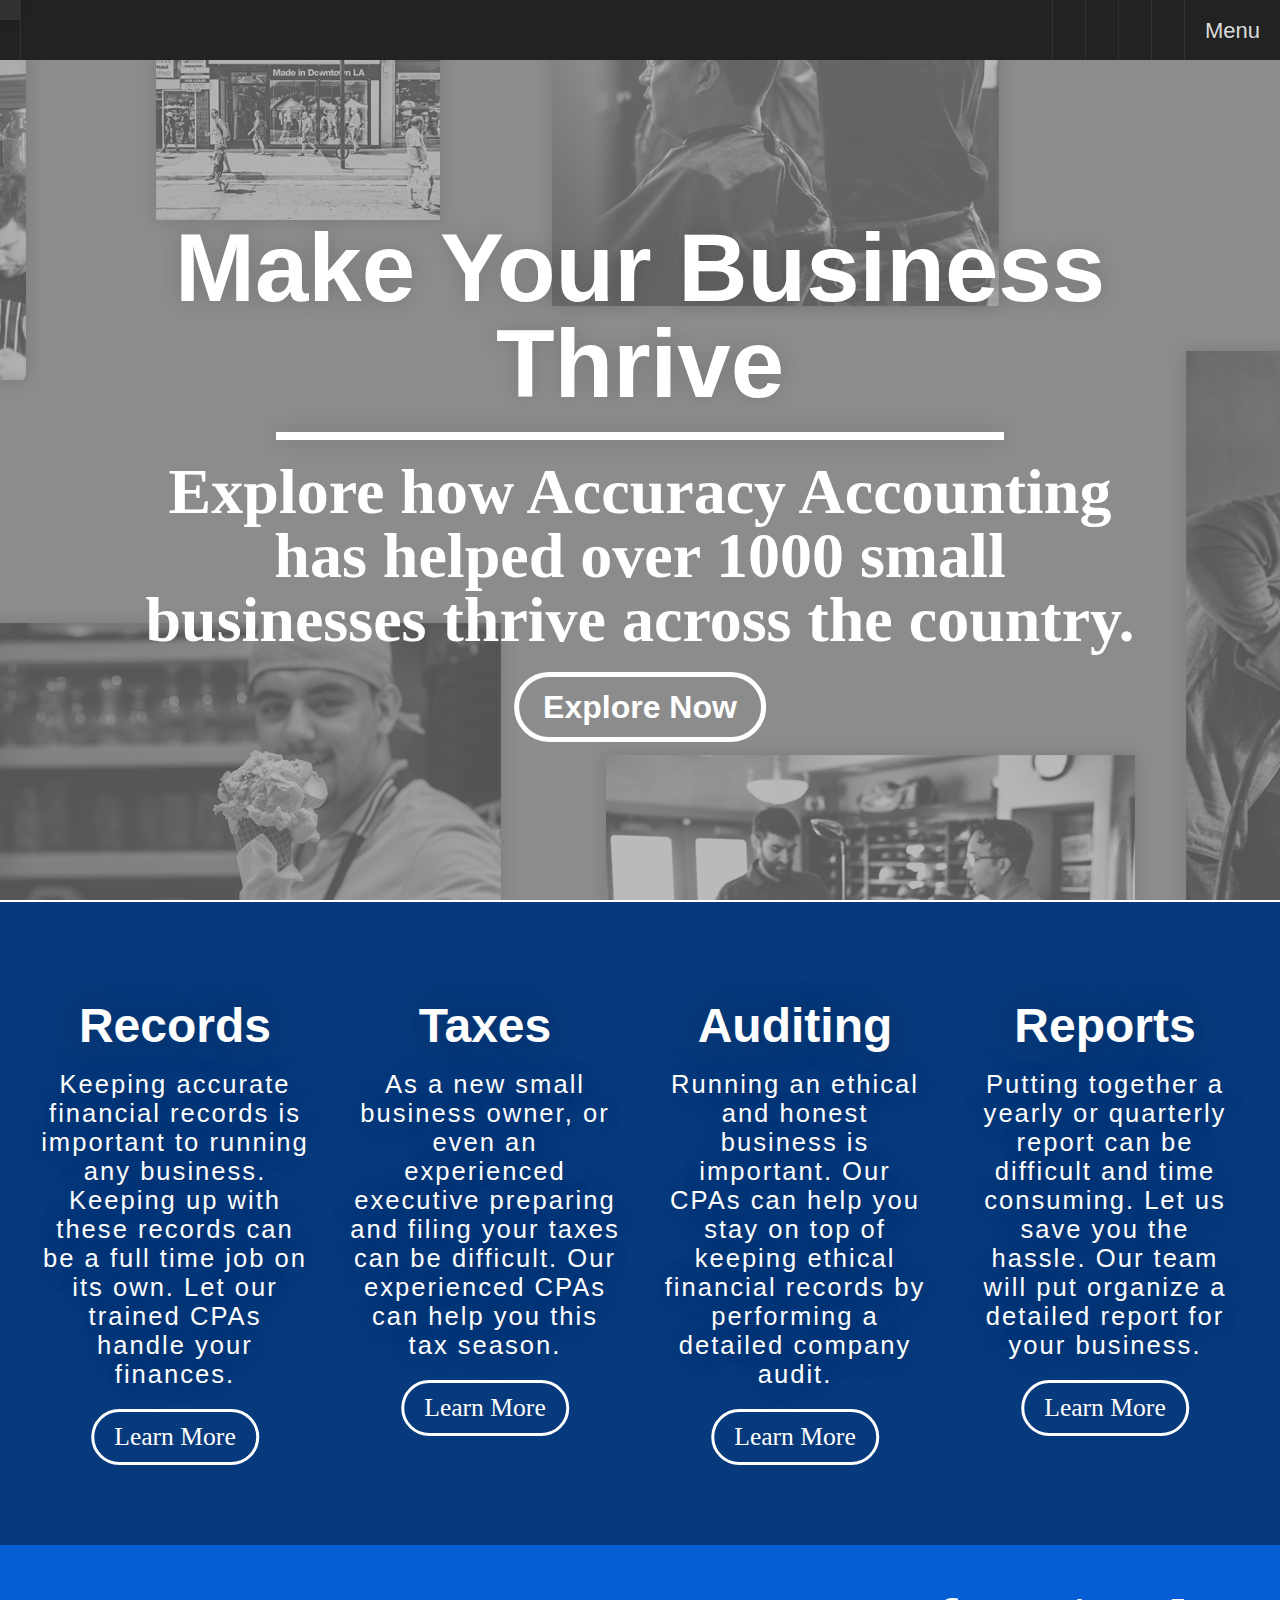
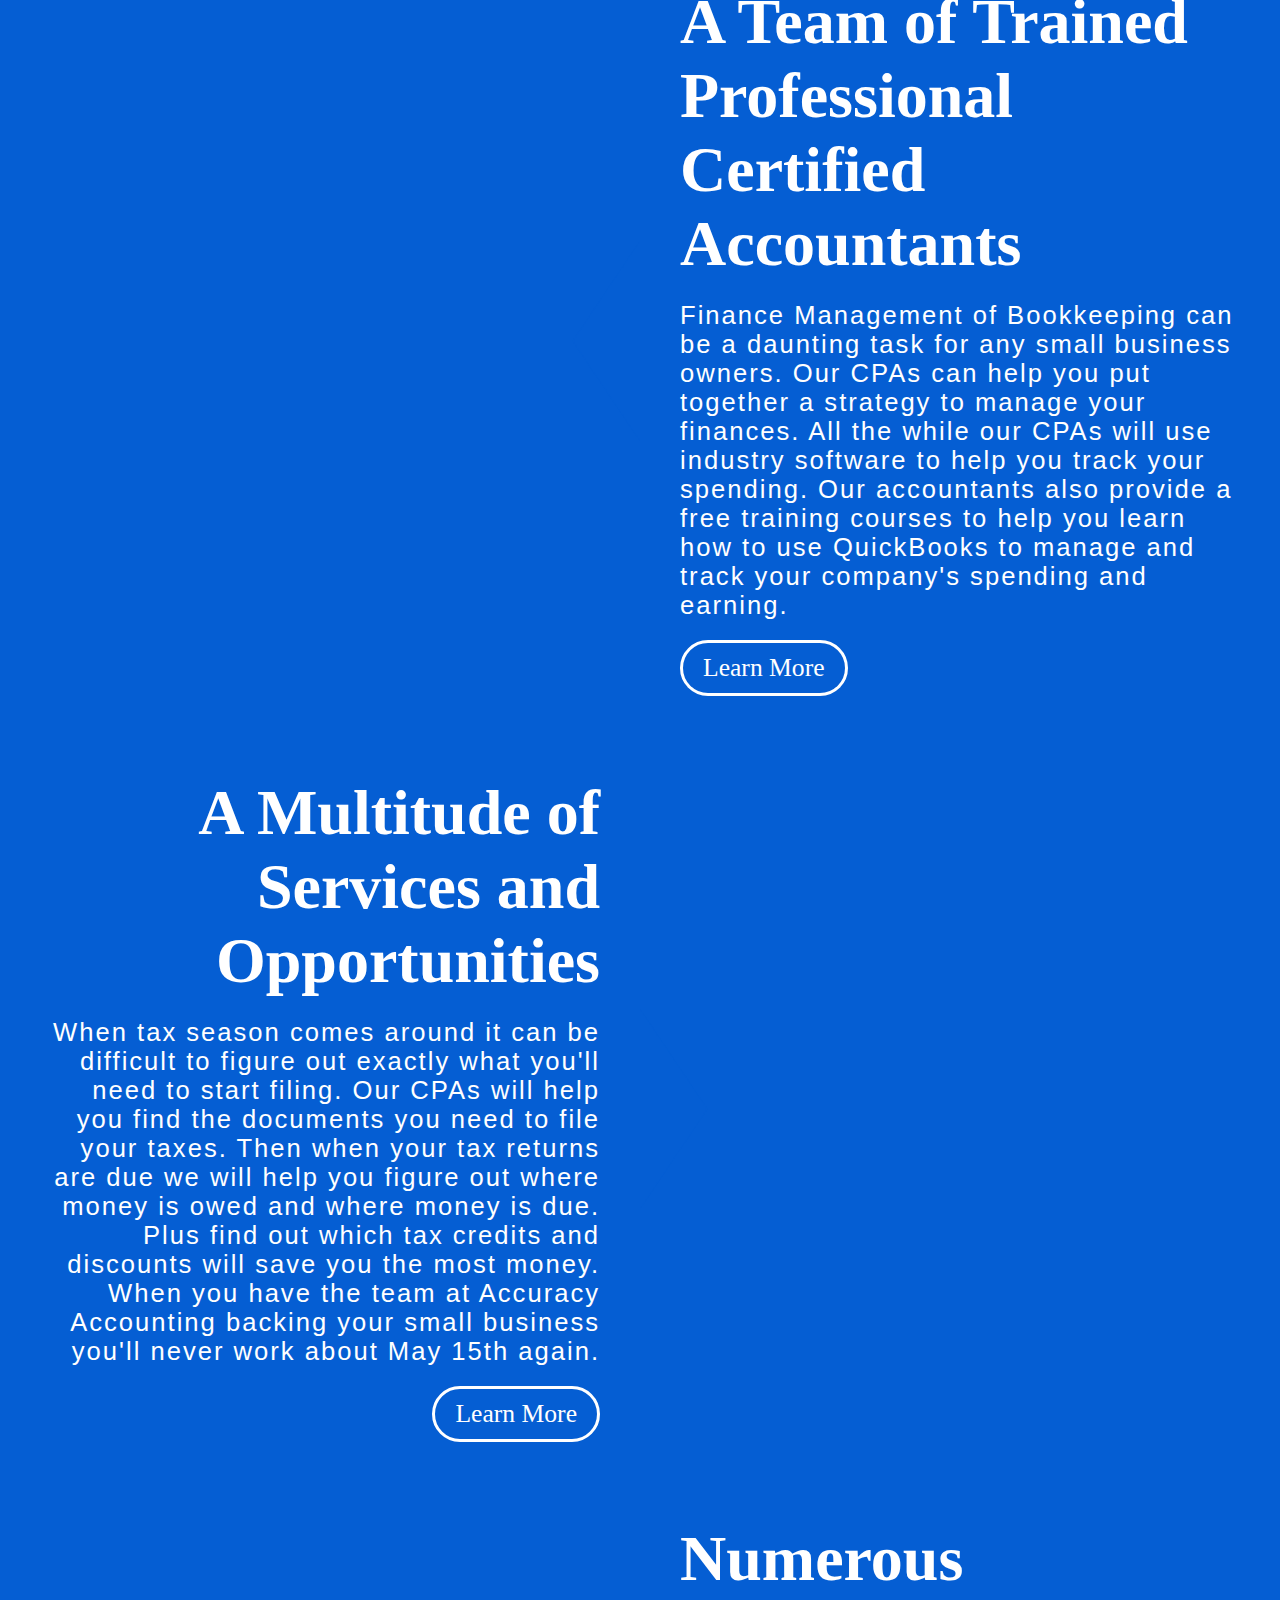
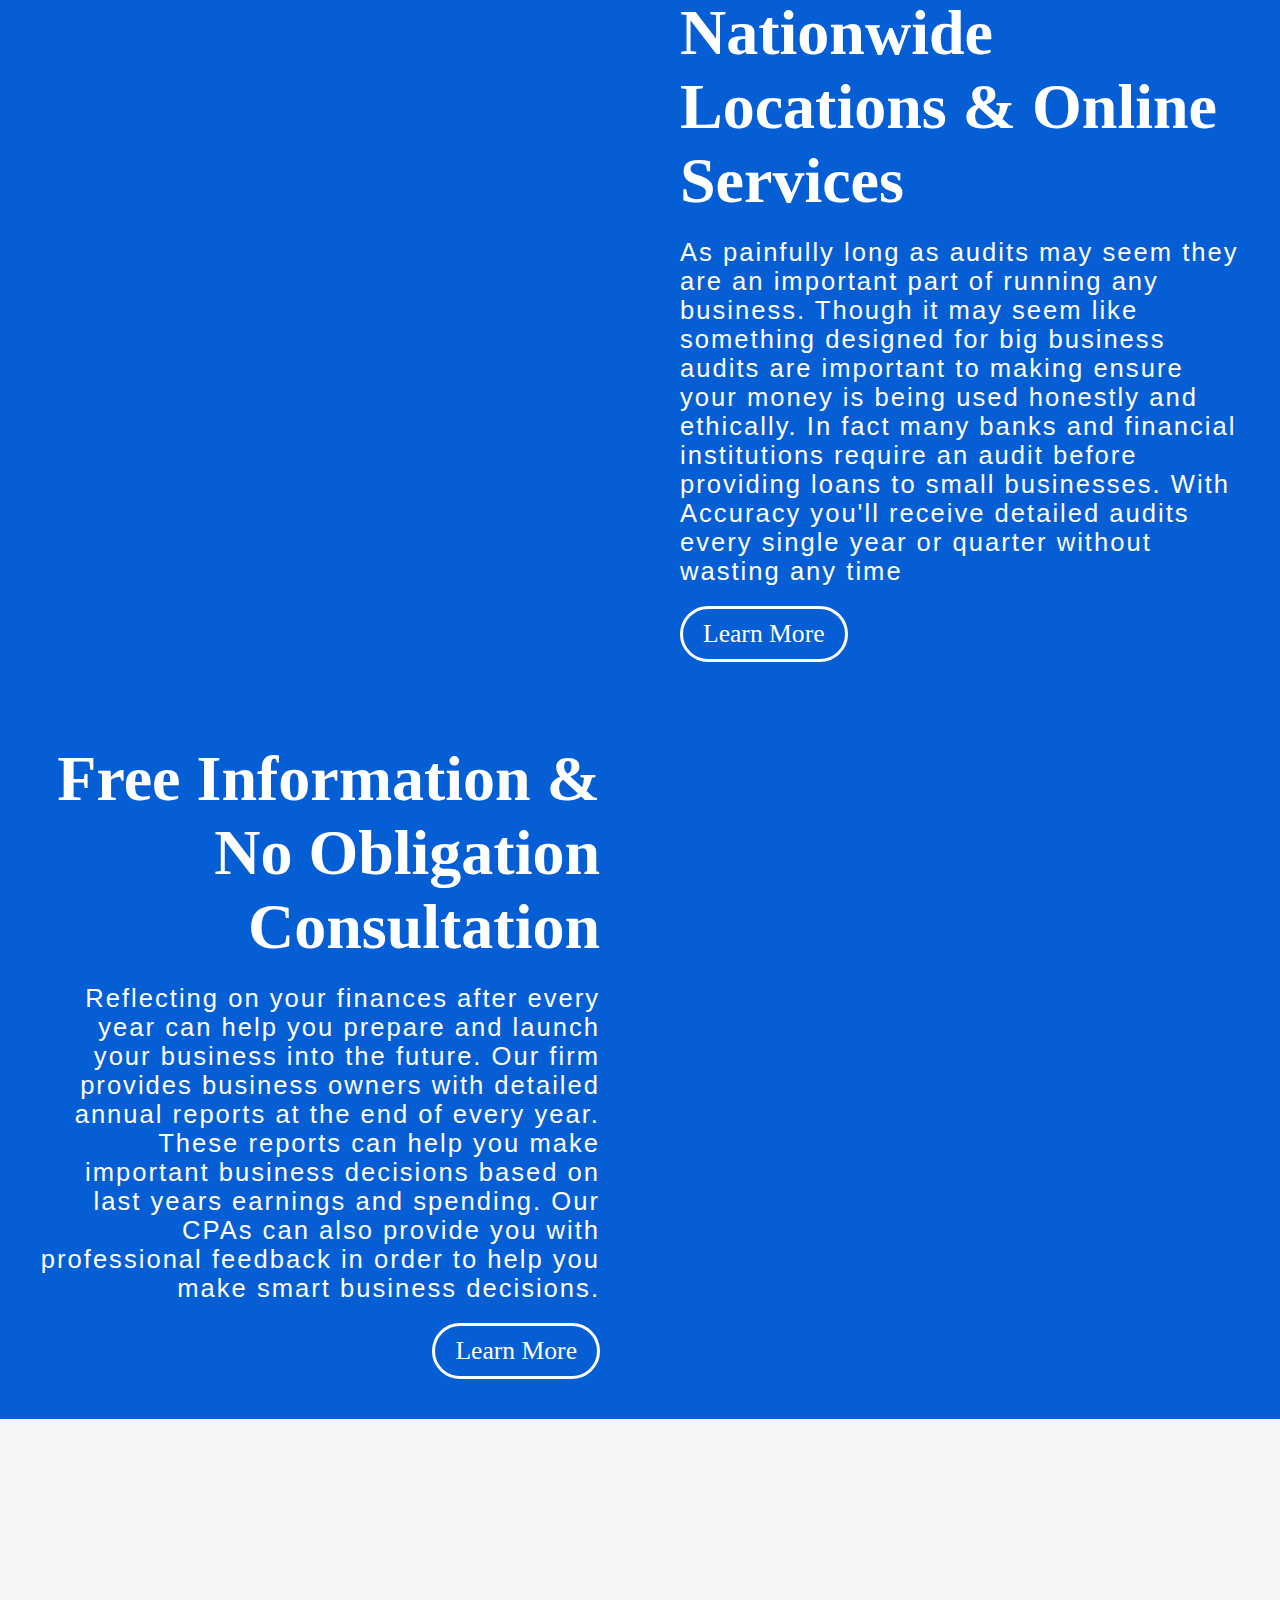
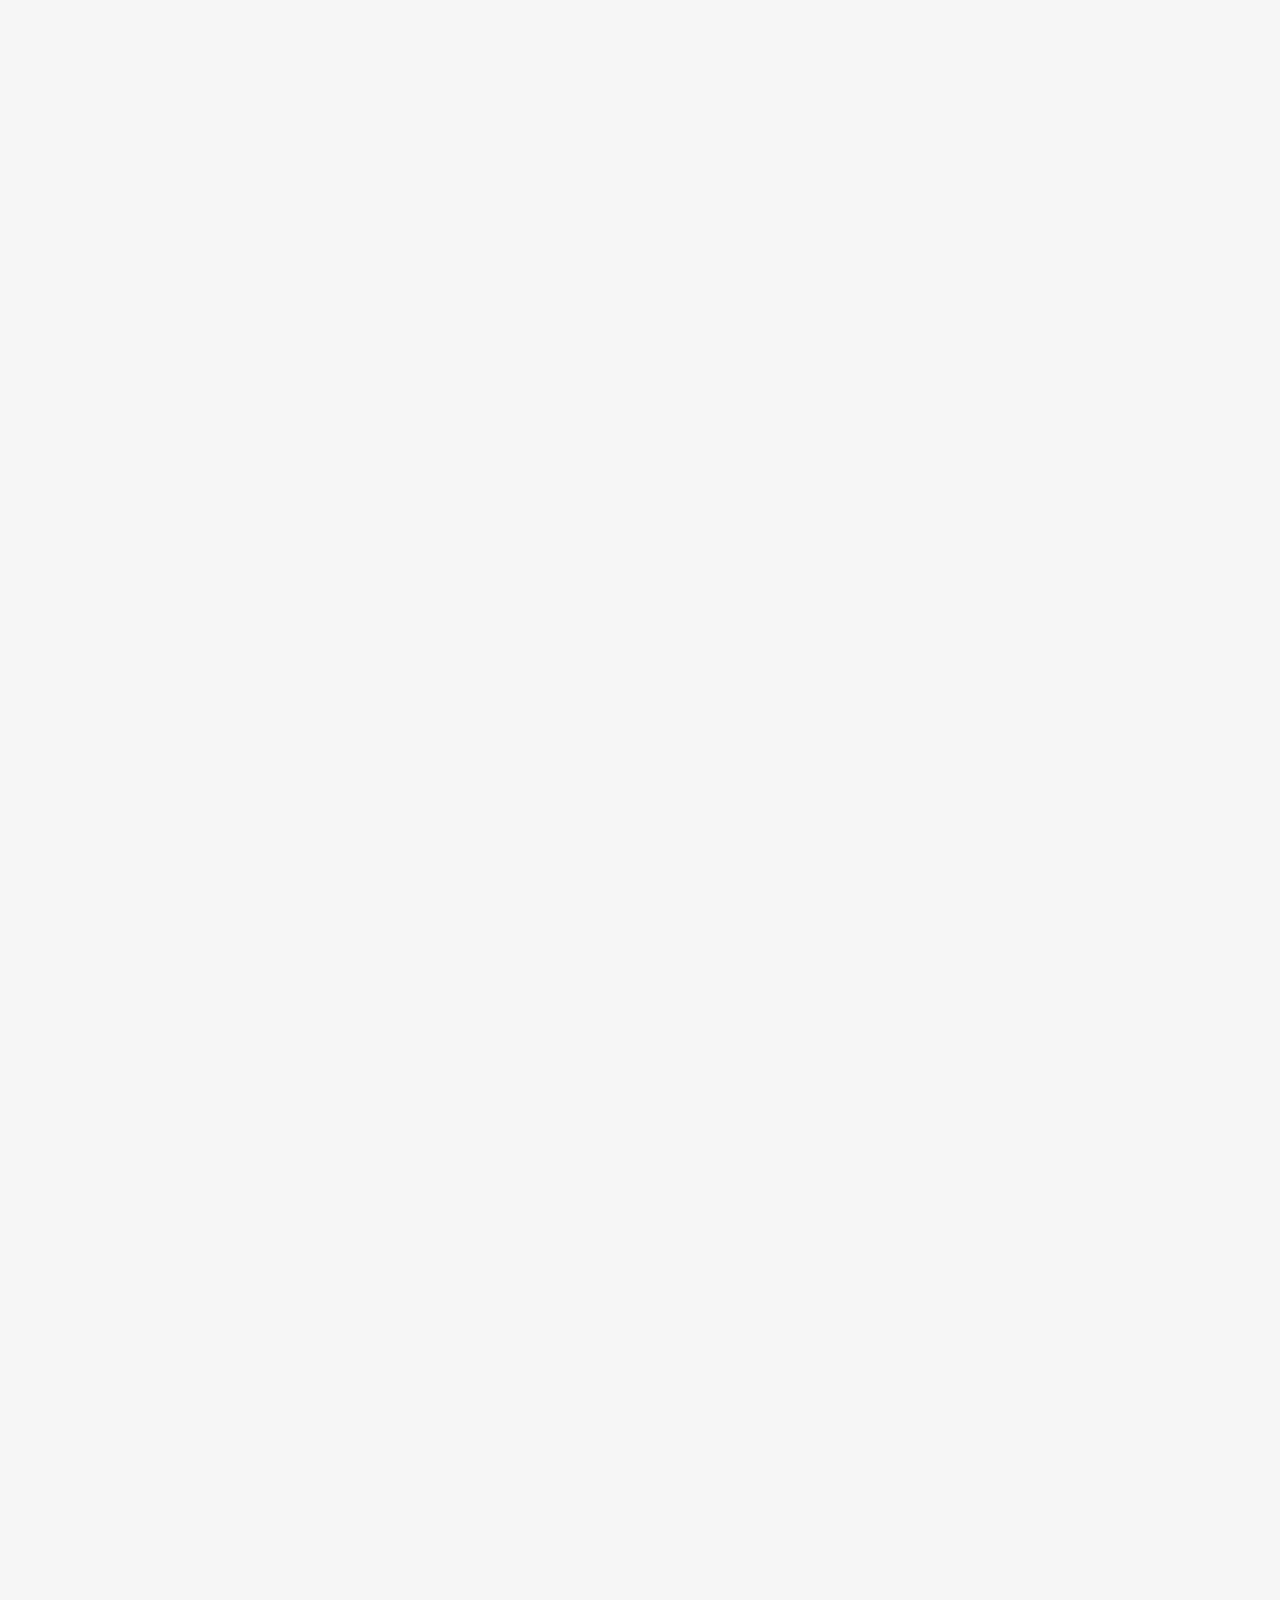
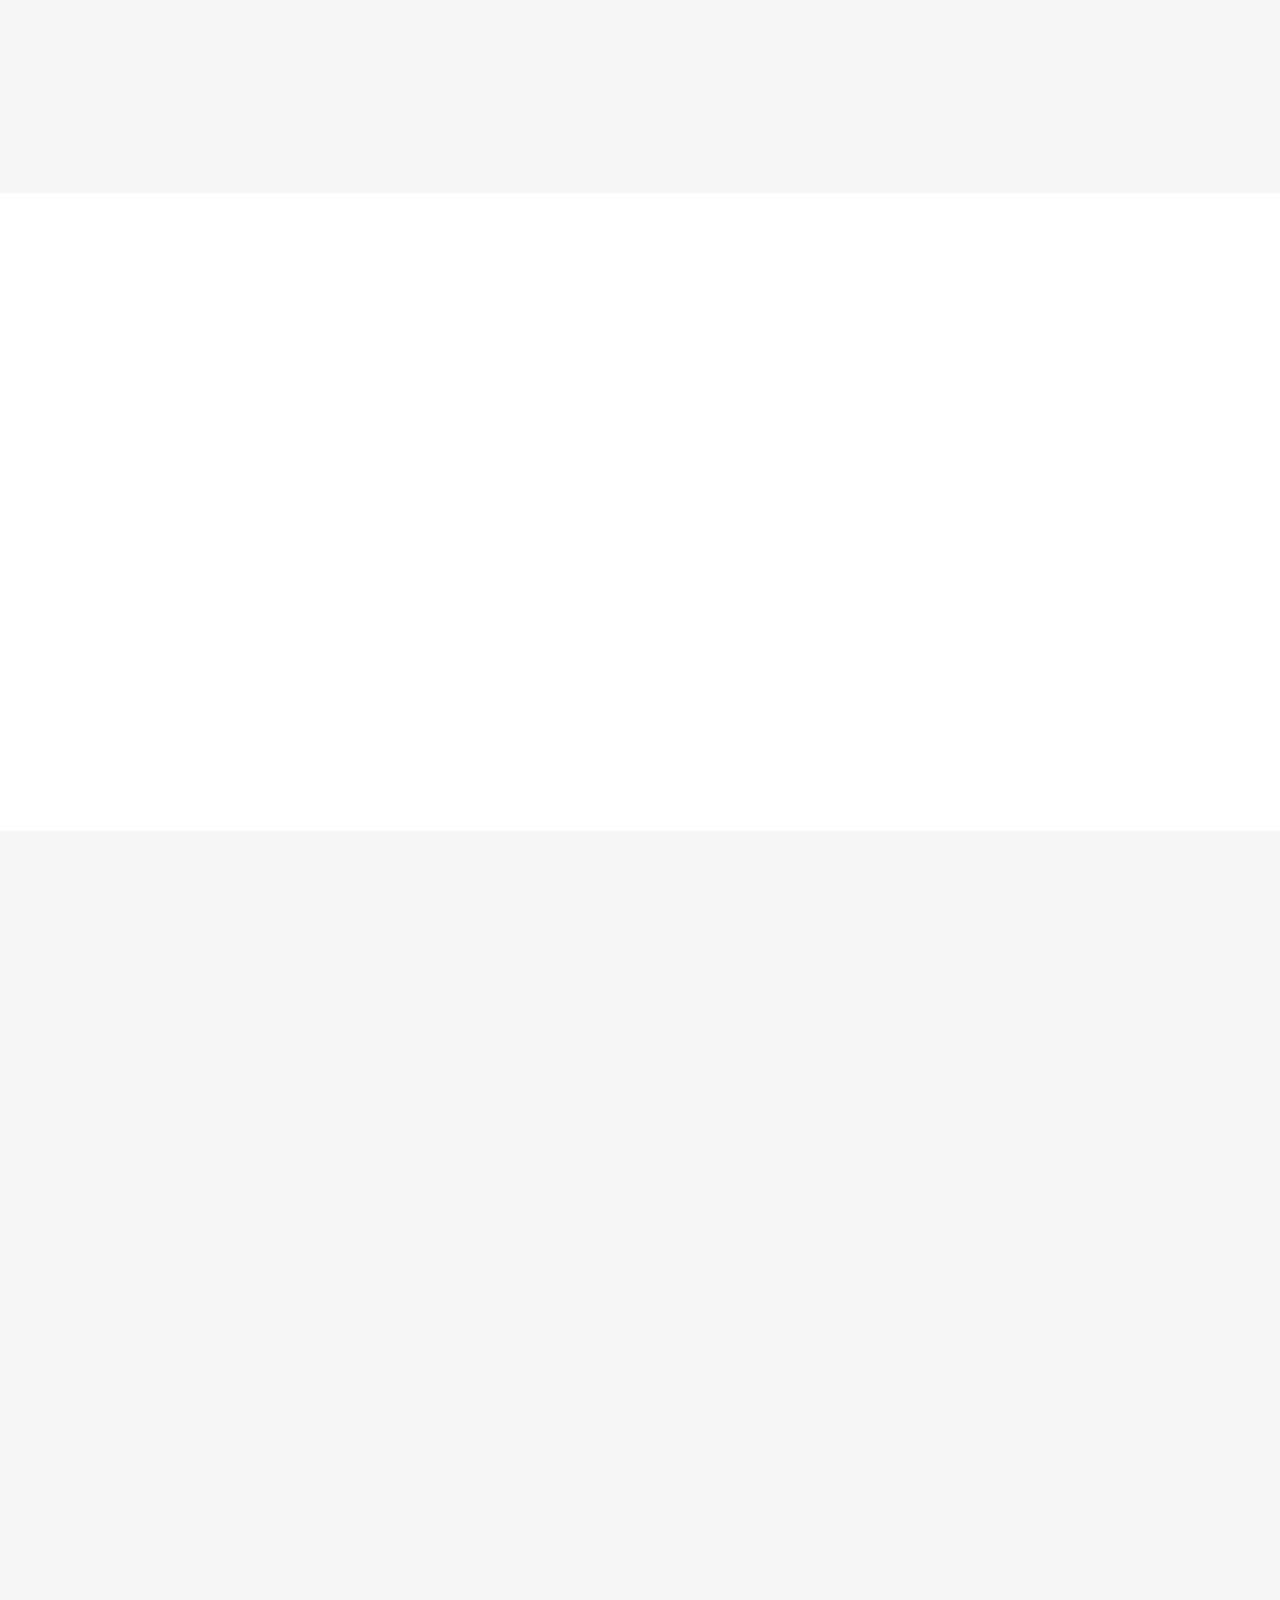
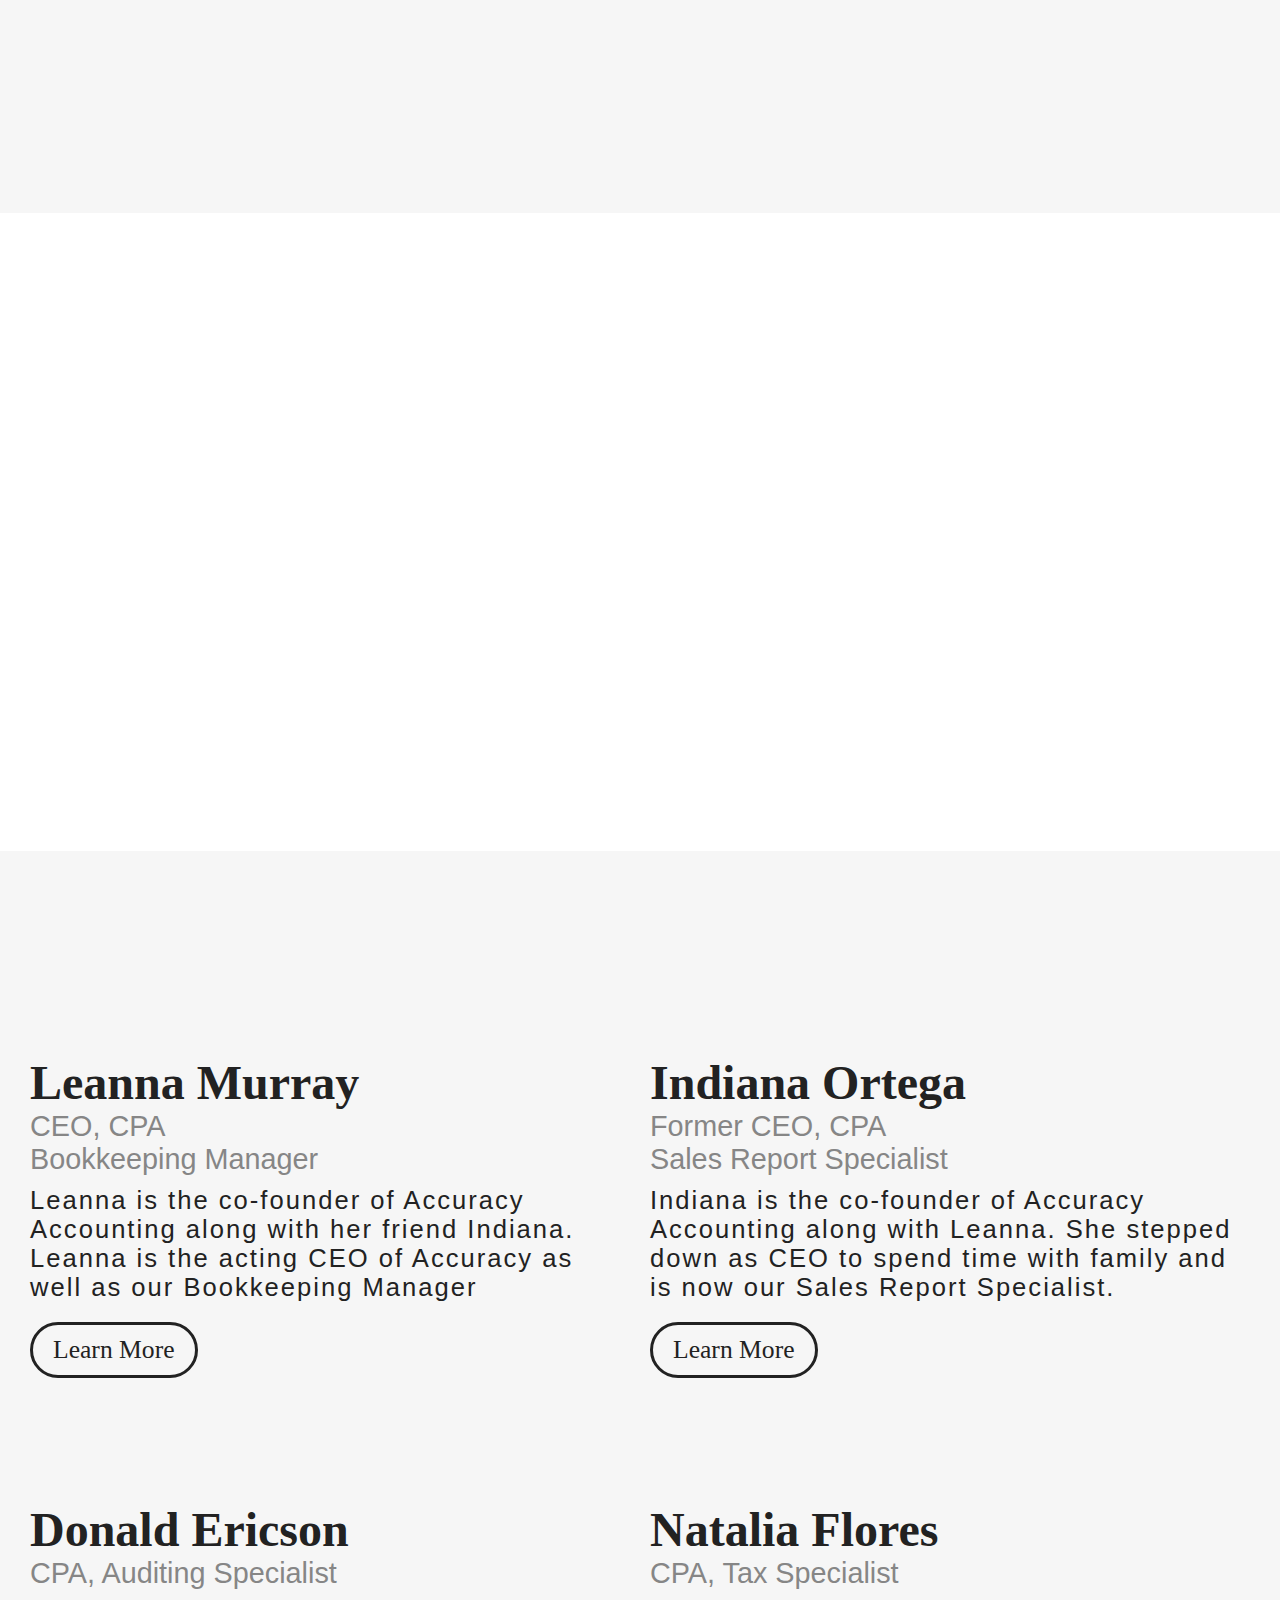
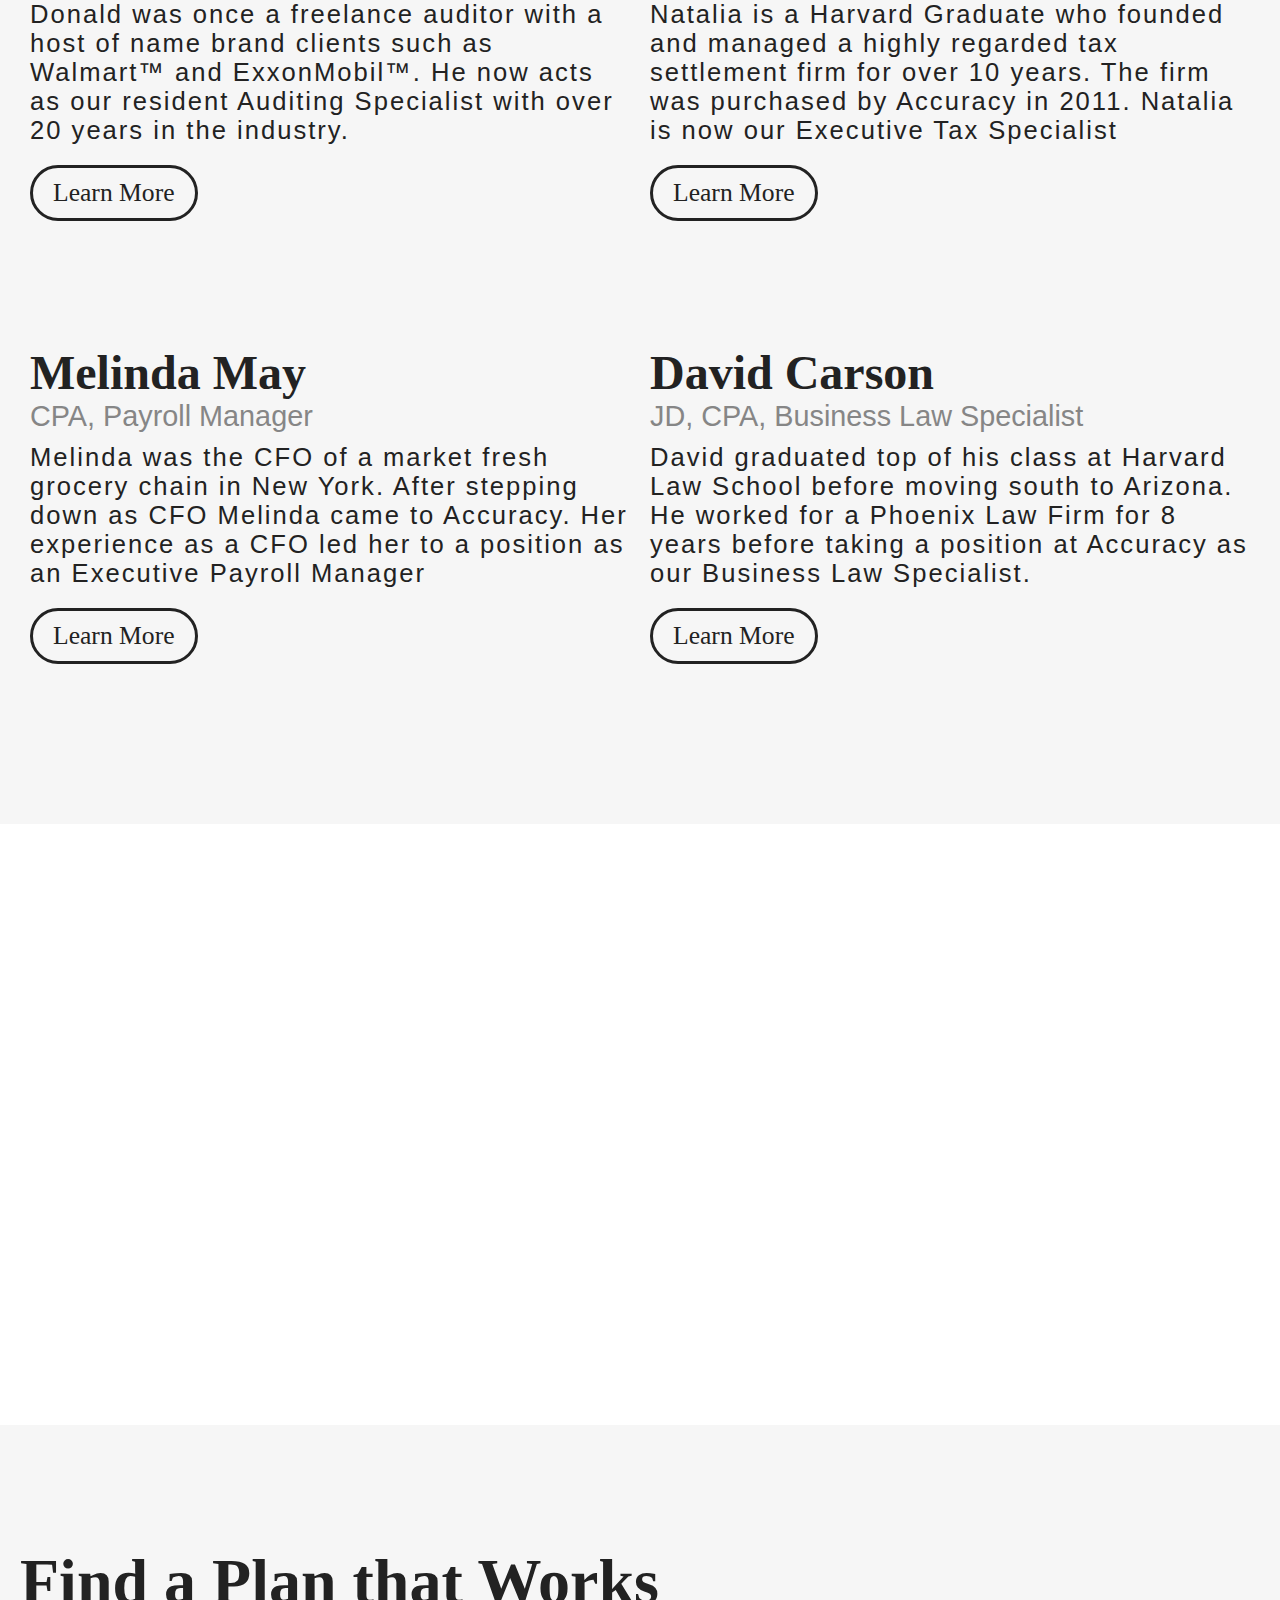
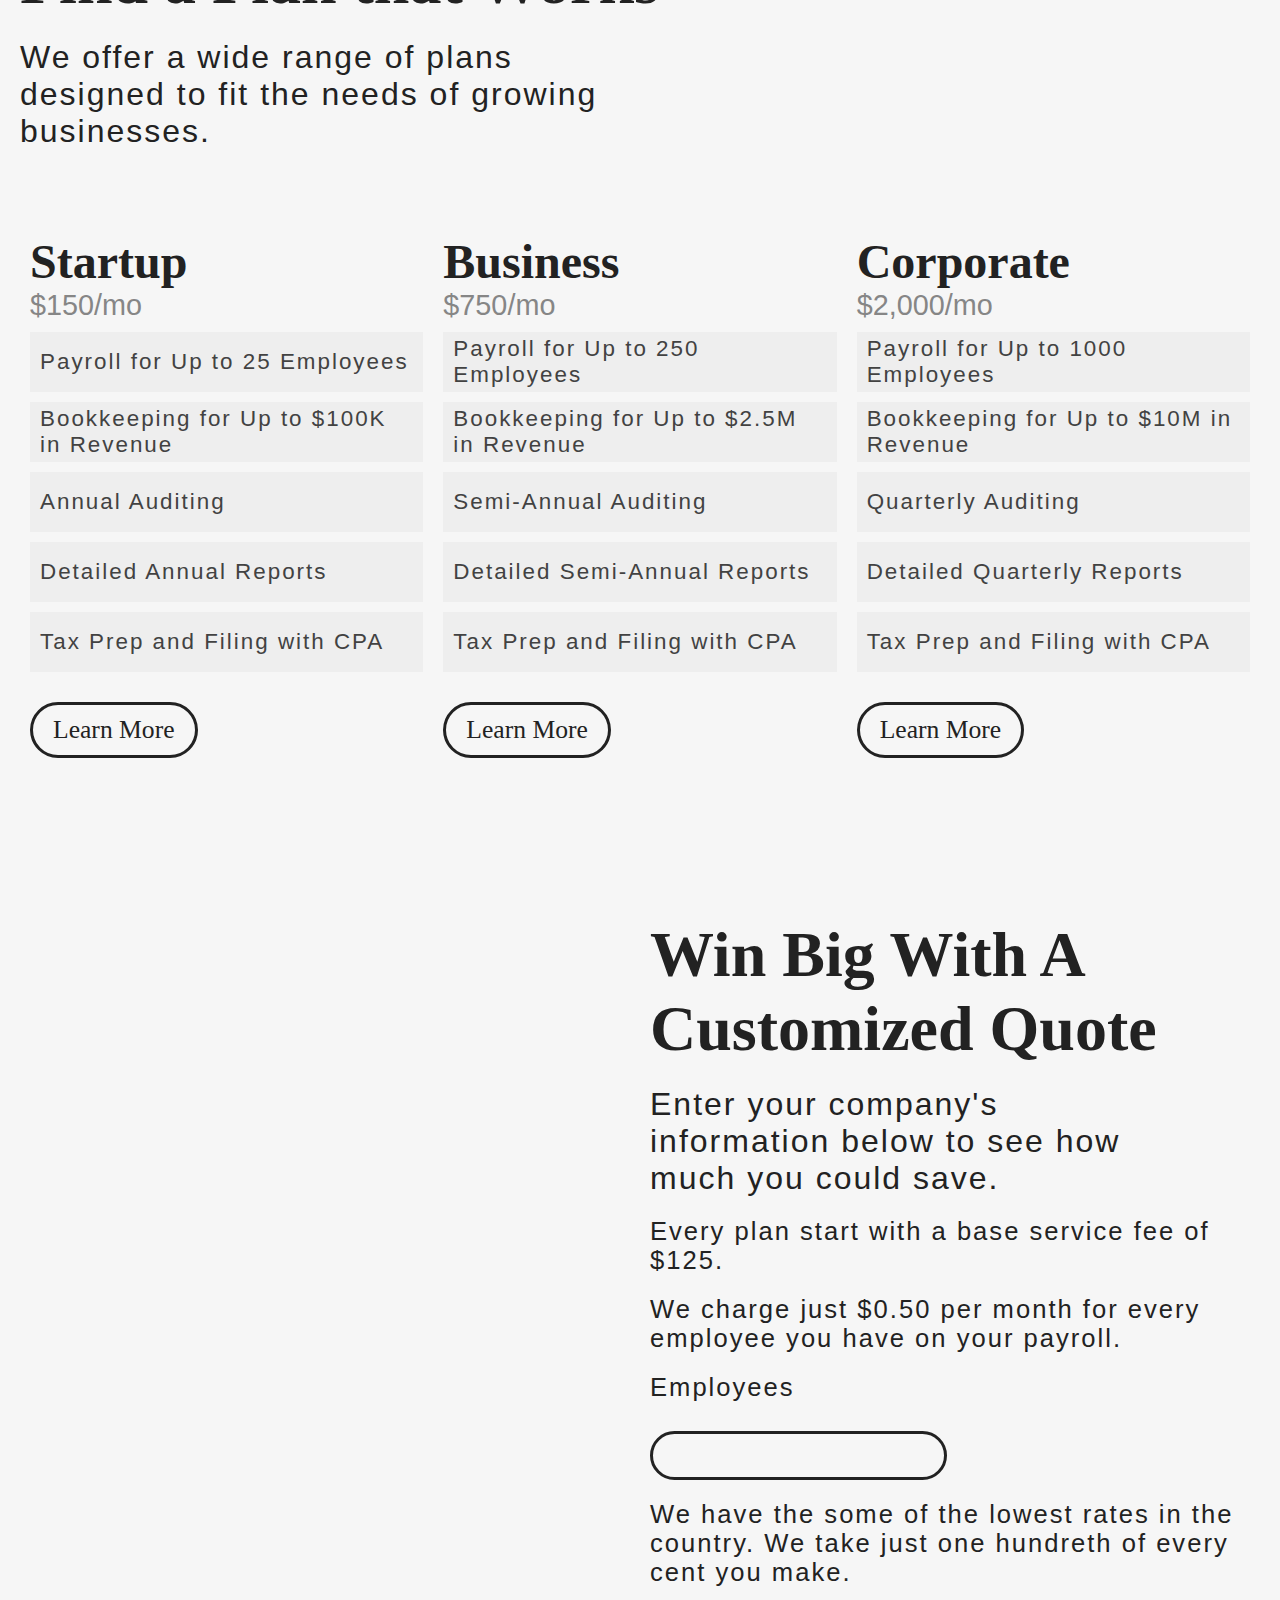
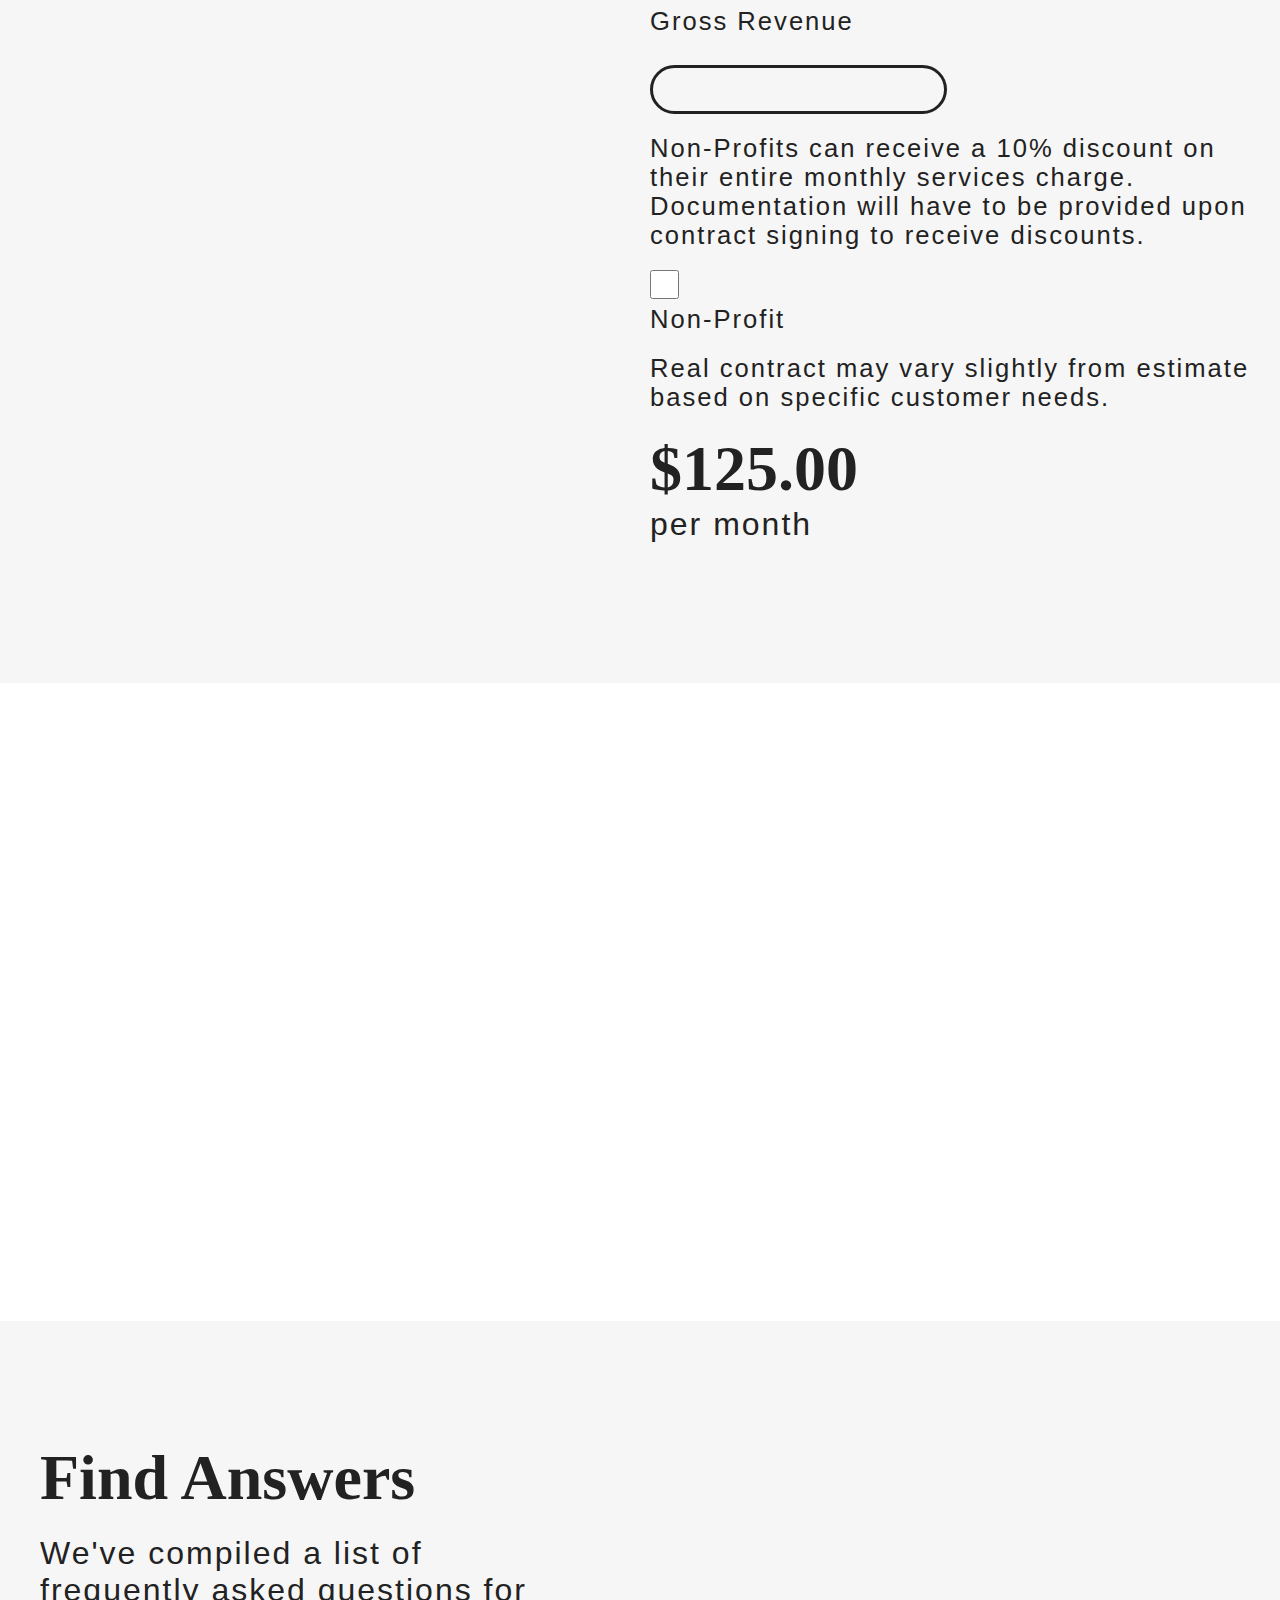
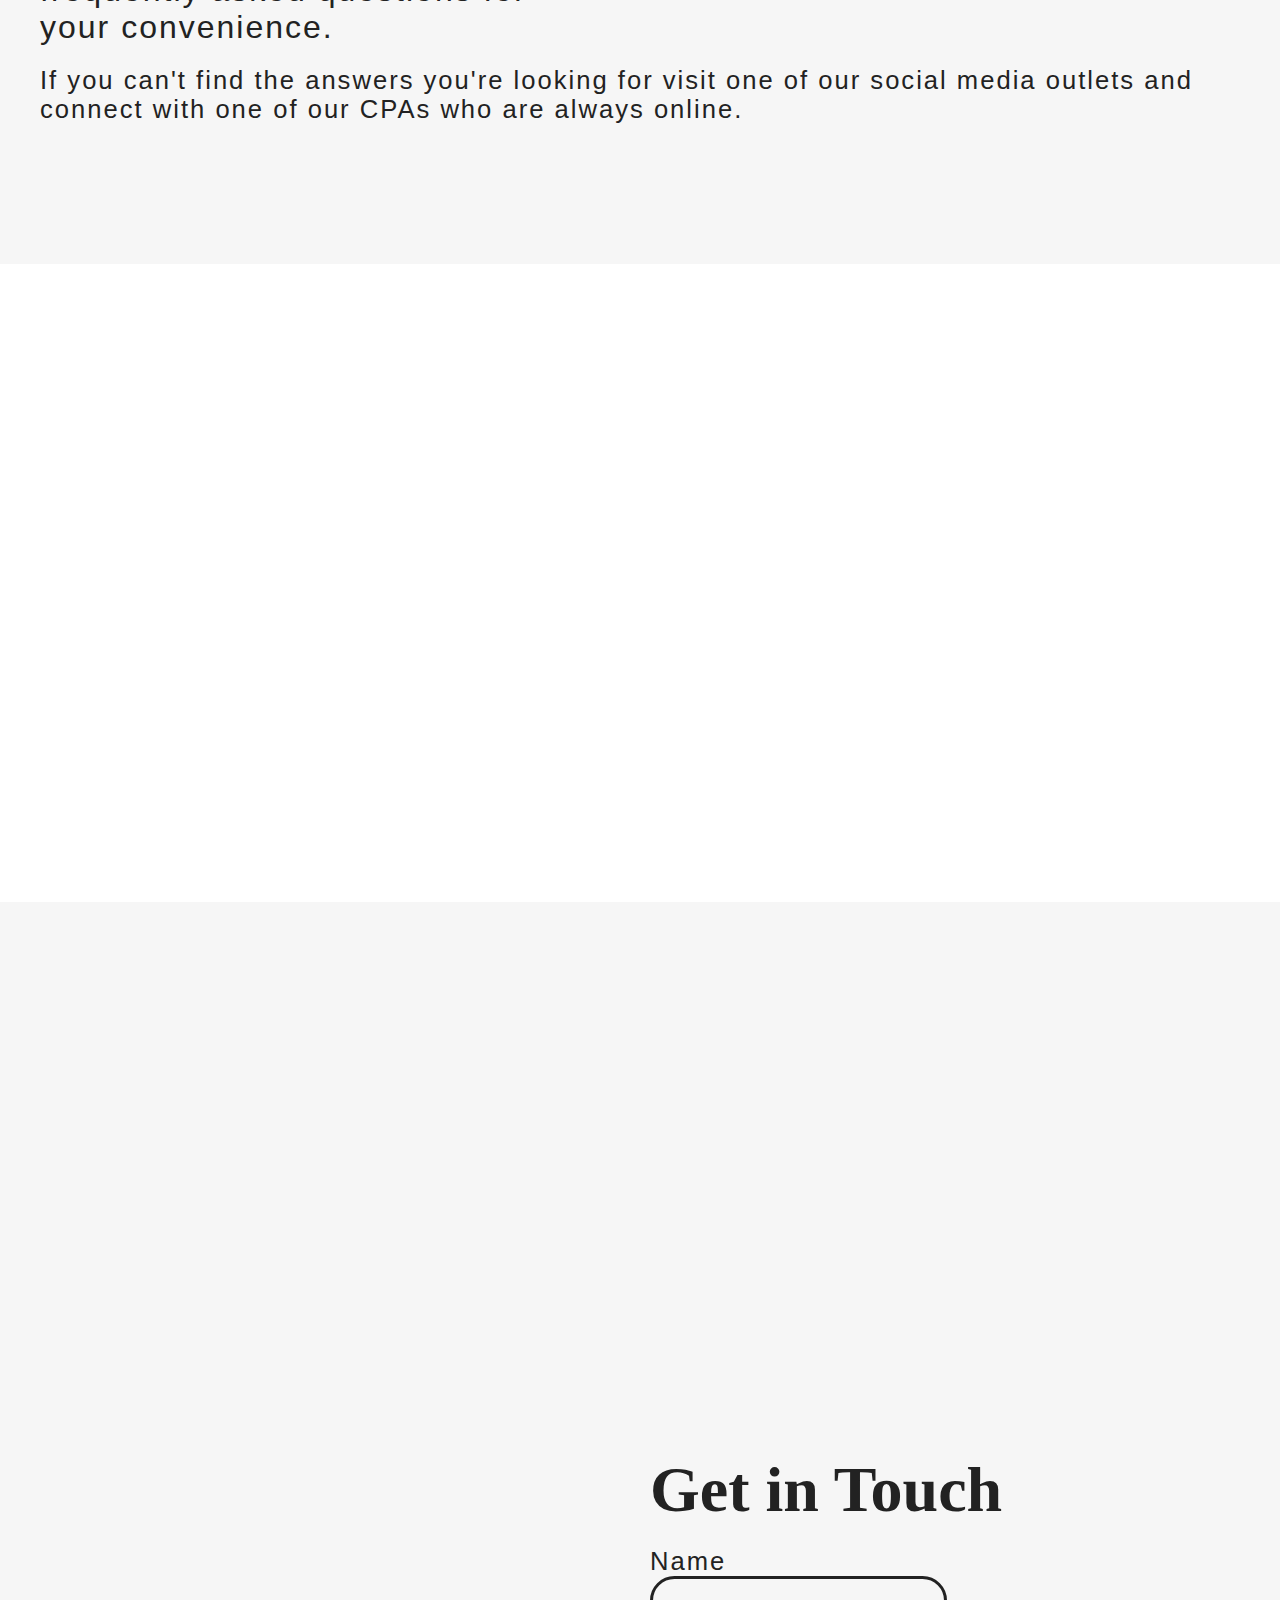
==== commit 4a669a92: "Updated Homepage Layout" ====
--- a/index.html
+++ b/index.html
@@ -8,20 +8,22 @@
     <meta name="viewport" content="width=device-width, initial-scale=1">
     <!-- Regular Base Fonts -->
     <link rel="stylesheet" href="https://use.typekit.net/czs7dul.css">
-
+    <!-- Font Awesome -->
     <link rel="stylesheet" href="https://use.fontawesome.com/releases/v5.6.3/css/all.css" integrity="sha384-UHRtZLI+pbxtHCWp1t77Bi1L4ZtiqrqD80Kn4Z8NTSRyMA2Fd33n5dQ8lWUE00s/"
         crossorigin="anonymous">
+    <!-- Main Stylesheet -->
+    <link rel="stylesheet" type="text/css" media="screen" href="main.css" />
+    <!-- Navigation JS -->
+    <script src="js/navigation.js"></script>
+    <!-- Quote Calculator JS -->
+    <script src="js/quote.js"></script>
+    <!-- Animate on Scroll -->
     <link href="https://unpkg.com/aos@2.3.1/dist/aos.css" rel="stylesheet">
-    <link rel="stylesheet" type="text/css" media="screen" href="main.css" />
+    <!-- Animate On Scroll JS -->
     <script src="https://unpkg.com/aos@2.3.1/dist/aos.js"></script>
-    <script src="main.js"></script>
-    <script src="jquery_scrollspeed.js"></script>
 </head>
 
 <body onresize="closeNav()">
-    <script>
-        AOS.init();
-    </script>
 
     <div id="mySidenav" class="sidenav">
         <a href="javascript:void(0)" class="closebtn" onclick="closeNav()">&times;</a>
@@ -40,7 +42,7 @@
     </div>
 
     <nav id="navbar">
-        <a href="#" id="image"><img src="top_logo.png" alt=""></a>
+        <a href="#" id="image"><img src="img/top_logo.png" alt=""></a>
         <div id="desktop">
             <a href="#">Home</a>
             <a href="#">About</a>
@@ -60,7 +62,7 @@
         </div>
     </nav>
 
-    <header>
+    <!-- <header>
         <div class="spacer">
         </div>
         <div class="wrapper">
@@ -73,7 +75,129 @@
         </div>
         <div class="spacer">
         </div>
-    </header>
+    </header> -->
+
+    <div class="hero_card">
+        <div class="spacer">
+        </div>
+        <div class="wrapper">
+            <div class="container">
+                <h1>Make Your Business Thrive</h1>
+                <hr>
+                <h2>Explore how Accuracy Accounting has helped over 1000 small businesses thrive across the country.</h2>
+                <a href="#">Explore Now</a>
+            </div>
+        </div>
+        <div class="spacer">
+        </div>
+    </div>
+
+    <div class="service_card">
+        <div class="spacer">
+        </div>
+        <div class="wrapper">
+            <div class="container_wide">
+                <div class="card_bookkeeping">
+                    <h1>Records</h1>
+                    <p>Keeping accurate financial records is important to running any business. Keeping up with these
+                        records can be a full time job on its own. Let our trained CPAs handle your finances.</p>
+                    <a href="">Learn More</a>
+                </div>
+                <div class="card_taxes">
+                    <h1>Taxes</h1>
+                    <p>As a new small business owner, or even an experienced executive preparing and filing your taxes
+                        can be difficult. Our experienced CPAs can help you this tax season.</p>
+                    <a href="">Learn More</a>
+                </div>
+                <div class="card_audit">
+                    <h1>Auditing</h1>
+                    <p>Running an ethical and honest business is important. Our CPAs can help you stay on top of
+                        keeping ethical financial records by performing a detailed company audit.</p>
+                    <a href="">Learn More</a>
+                </div>
+                <div class="card_report">
+                    <h1>Reports</h1>
+                    <p>Putting together a yearly or quarterly report can be difficult and time consuming. Let us save
+                        you the hassle. Our team will put organize a detailed report for your business.</p>
+                    <a href="">Learn More</a>
+                </div>
+            </div>
+        </div>
+        <div class="spacer">
+        </div>
+    </div>
+
+    <div class="horizontal_image_bar">
+        <div class="wrapper">
+            <div class="container" id="right">
+                <div class="photo" id="team">
+                </div>
+                <div class="text_box">
+                    <h1>A Team of Trained Professional Certified Accountants</h1>
+                    <h2>Finance Management of Bookkeeping can be a daunting task for any small business owners. Our
+                        CPAs can help you put together a strategy to manage your finances. All the while our CPAs will
+                        use industry software to help you track your spending. Our accountants also provide a free
+                        training courses to help you learn how to use QuickBooks to manage and track your company's
+                        spending and earning. </h2>
+                    <a href="#">Learn More</a>
+                </div>
+            </div>
+        </div>
+    </div>
+    <div class="horizontal_image_bar">
+        <div class="wrapper">
+            <div class="container" id="left">
+                <div class="text_box">
+                    <h1 class="right">A Multitude of Services and Opportunities</h1>
+                    <h2 class="right">When tax season comes around it can be difficult to figure out exactly what
+                        you'll need to start filing. Our CPAs will help you find the documents you need to file your
+                        taxes. Then when your tax returns are due we will help you figure out where money is owed and
+                        where money is due. Plus find out which tax credits and discounts will save you the most money.
+                        When you have the team at Accuracy Accounting backing your small business you'll never work
+                        about May 15th again.</h2>
+                    <a href="#" class="right">Learn More</a>
+                </div>
+                <div class="photo" id="service">
+                </div>
+            </div>
+        </div>
+    </div>
+    <div class="horizontal_image_bar">
+        <div class="wrapper">
+            <div class="container" id="right">
+                <div class="photo" id="location">
+                </div>
+                <div class="text_box">
+                    <h1>Numerous Nationwide Locations & Online Services</h1>
+                    <h2>As painfully long as audits may seem they are an important part of running any business. Though
+                        it may seem like something designed for big business audits are important to making ensure your
+                        money is being used honestly and ethically. In fact many banks and financial institutions
+                        require an audit before providing loans to small businesses. With Accuracy you'll receive
+                        detailed audits every single year or quarter without wasting any time</h2>
+                    <a href="#">Learn More</a>
+                </div>
+            </div>
+        </div>
+    </div>
+    <div class="horizontal_image_bar">
+        <div class="wrapper">
+            <div class="container" id="left">
+                <div class="text_box">
+                    <h1 class="right">Free Information & No Obligation Consultation</h1>
+                    <h2 class="right">Reflecting on your finances after every year can help you prepare and launch your business into
+                        the future. Our firm provides business owners with detailed annual reports at the end of every
+                        year. These reports can help you make important business decisions based on last years earnings
+                        and spending. Our CPAs can also provide you with professional feedback in order to help you
+                        make smart business decisions.</h2>
+                    <a href="#" class="right">Learn More</a>
+                </div>
+                <div class="photo" id="consult">
+                </div>
+            </div>
+        </div>
+    </div>
+
+
 
     <article>
         <div class="spacer">
@@ -133,29 +257,6 @@
         </div>
         <div class="spacer">
         </div>
-        <div class="container_wide" id="gradient">
-            <div class="grid_wide" id="plans">
-                <div class="column_short" id="staff" data-aos="fade-up">
-                    <img src="md_business.png" alt="" class="icon" id="center">
-                    <h4 id="center">Visit Us</h4>
-                    <h5 id="center">5555 Main Street <br>
-                        Phoenix AZ, 55555</h5>
-                </div>
-                <div class="column_short" id="staff" data-aos="fade-up">
-                    <img src="email.png" alt="" class="icon" id="center">
-                    <h4 id="center">Email Us</h4>
-                    <h5 id="center">customers@accuracy <br> join@accuracy.com</h5>
-                </div>
-                <div class="column_short" id="staff" data-aos="fade-up">
-                    <img src="smartphone.png" alt="" class="icon" id="center">
-                    <h4 id="center">Call Us</h4>
-                    <h5 id="center">24/7 Real People <br> (555) 555-5555</h5>
-                </div>
-            </div>
-        </div>
-        </div>
-        <div class="spacer">
-        </div>
     </article>
 
     <section>
@@ -180,7 +281,7 @@
             <div class="container">
                 <div class="grid">
                     <div class="column" data-aos="fade-up">
-                        <img src="bookkeeping.png" alt="" class="icon">
+                        <img src="img/bookkeeping.png" alt="" class="icon">
                         <h4>Bookkeeping</h4>
                         <p>We help you organize and keep track of your small business financial records. Let us
                             ensure
@@ -188,14 +289,14 @@
                         <a href="#">Learn More</a>
                     </div>
                     <div class="column" data-aos="fade-up">
-                        <img src="tax.png" alt="" class="icon">
+                        <img src="img/tax.png" alt="" class="icon">
                         <h4>Taxes</h4>
                         <p>We can help you file your small business tax returns. Our CPAs will help your get the
                             biggest returns on your taxes.</p>
                         <a href="#">Learn More</a>
                     </div>
                     <div class="column" data-aos="fade-up">
-                        <img src="audit.png" alt="" class="icon">
+                        <img src="img/audit.png" alt="" class="icon">
                         <h4>Audits</h4>
                         <p>Performing an audit of your company can be difficult and time consuming a difficult. Let
                             one
@@ -203,7 +304,7 @@
                         <a href="#">Learn More</a>
                     </div>
                     <div class="column" data-aos="fade-up">
-                        <img src="report.png" alt="" class="icon">
+                        <img src="img/report.png" alt="" class="icon">
                         <h4>Annual Reports</h4>
                         <p>We will prepare an accurate and concise annual report for your small business that you
                             can
@@ -238,80 +339,55 @@
             <div class="container_wide">
                 <div class="grid_wide">
                     <div class="column" id="staff">
-                        <img src="staff4.png" alt="">
+                        <img src="img/staff4.png" alt="">
                         <h4>Leanna Murray</h4>
                         <h5>CEO, CPA <br> Bookkeeping Manager</h5>
-                        <p>At age 20, Leanna built a online education startup with the help of her father. As
-                            she ran her business she began to realize her love of accounting. She enrolled in GCU
-                            to
-                            pursue a degree in Finance and Accounting where she met Indiana Ortega.</p>
-                        <p>Together Leanna and Indiana founded Accuracy where Leanna is the acting CEO.</p>
-
+                        <p>Leanna is the co-founder of Accuracy Accounting along with her friend Indiana. Leanna is the
+                            acting CEO of Accuracy as well as our Bookkeeping Manager </p>
                         <a href="#">Learn More</a>
                     </div>
                     <div class="column" id="staff">
-                        <img src="staff3.png" alt="">
+                        <img src="img/staff3.png" alt="">
                         <h4>Indiana Ortega</h4>
                         <h5>Former CEO, CPA <br> Sales Report Specialist</h5>
-                        <p>Indiana Ortega is the founder of Accuracy Accounting. She founded the firm in 2003 after
-                            graduating from Grand Canyon University. In 2008 she stepped down from her role as CEO
-                            in
-                            order to spend more time with her family.</p>
-                        <p>Indiana still heads the Sales Reporting team at Accuracy Accounting and oversees each
-                            report
-                            that Accuracy Accounting prepares.</p>
+                        <p>Indiana is the co-founder of Accuracy Accounting along with Leanna. She stepped down as CEO
+                            to spend time with family and is now our Sales Report Specialist.</p>
                         <a href="#">Learn More</a>
                     </div>
                     <div class="column" id="staff">
-                        <img src="staff1.png" alt="">
+                        <img src="img/staff1.png" alt="">
                         <h4>Donald Ericson</h4>
                         <h5>CPA, Auditing Specialist</h5>
-                        <p>Once a freelance CPA, Donald Ericson built a reputation by completing audits for large
-                            corporations. His clients include Walmart, Exxon-Mobile and many other large companies.</p>
-                        <p>He has years of experience and now leads our auditing team at Accuracy Accounting. As
-                            our
-                            auditing specialist he personally oversees
-                            each audit our firm completes.</p>
+                        <p>Donald was once a freelance auditor with a host of name brand clients such as Walmart&trade;
+                            and ExxonMobil&trade;. He now acts as our resident Auditing Specialist with over 20 years
+                            in the industry.</p>
                         <a href="#">Learn More</a>
                     </div>
                     <div class="column" id="staff">
-                        <img src="staff2.png" alt="">
+                        <img src="img/staff2.png" alt="">
                         <h4>Natalia Flores</h4>
                         <h5>CPA, Tax Specialist</h5>
-                        <p>Natalia Flores is young ambitious Harvard Graduate who joined our team after leaving a
-                            small
-                            tax settlement firm she founded herself while in college.</p>
-                        <p>She leads our team of tax specialist at Accuracy Accounting. Her wealth of experience
-                            has
-                            helped over a thousand companies, big and small, take advantage of huge tax discounts.</p>
+                        <p>Natalia is a Harvard Graduate who founded and managed a highly regarded tax settlement firm
+                            for over 10 years. The firm was purchased by Accuracy in 2011. Natalia is now our Executive
+                            Tax Specialist</p>
                         <a href="#">Learn More</a>
                     </div>
                     <div class="column" id="staff">
-                        <img src="staff5.png" alt="">
+                        <img src="img/staff5.png" alt="">
                         <h4>Melinda May</h4>
                         <h5>CPA, Payroll Manager</h5>
-                        <p class="staff">Melinda was the owner of a major hedge fund corporation which she sold in
-                            order to
-                            pursue
-                            her dream of starting a business. After successfully running a business for 6 years,
-                            she
-                            sold her company for over $28 million.</p>
-                        <p>After retiring at 30, Melinda took up a leadership position as our Bookkeeping Team
-                            Manager.
-                            Her vast leadership experience skills give her an edge over others in the field.</p>
+                        <p class="staff">Melinda was the CFO of a market fresh grocery chain in New York. After
+                            stepping down as CFO Melinda came to Accuracy. Her experience as a CFO led her to a
+                            position as an Executive Payroll Manager</p>
                         <a href="#">Learn More</a>
                     </div>
                     <div class="column" id="staff">
-                        <img src="staff6.png" alt="">
+                        <img src="img/staff6.png" alt="">
                         <h4>David Carson</h4>
                         <h5>JD, CPA, Business Law Specialist</h5>
-                        <p>David was left as an orphan at age 10. In high school he worked his way to the top of
-                            his
-                            class, and put himself through college with scholarships. He attended Harvard Law
-                            School
-                            where he obtained his MS in Business Law.</p>
-                        <p>He now heads our Business and Legal Department at Accuracy Accounting. David is an
-                            accomplished lawyer and talented accountant.</p>
+                        <p>David graduated top of his class at Harvard Law School before moving south to Arizona. He
+                            worked for a Phoenix Law Firm for 8 years before taking a position at Accuracy as our
+                            Business Law Specialist. </p>
                         <a href="#">Learn More</a>
                     </div>
                 </div>
@@ -344,9 +420,9 @@
                 <h2>We offer a wide range of plans designed to fit the needs of growing businesses.</h2>
                 <div class="grid_wide" id="plans">
                     <div class="column">
-                        <img src="sm_business.png" alt="" class="icon">
+                        <img src="img/sm_business.png" alt="" class="icon">
                         <h4>Startup</h4>
-                        <h5>$250/mo</h5>
+                        <h5>$150/mo</h5>
                         <div class="price_row">
                             <h6>Payroll for Up to 25 Employees</h6>
                         </div>
@@ -365,9 +441,9 @@
                         <a href="#" class="plan">Learn More</a>
                     </div>
                     <div class="column">
-                        <img src="md_business.png" alt="" class="icon">
+                        <img src="img/md_business.png" alt="" class="icon">
                         <h4>Business</h4>
-                        <h5>$1,000/mo</h5>
+                        <h5>$750/mo</h5>
                         <div class="price_row">
                             <h6>Payroll for Up to 250 Employees</h6>
                         </div>
@@ -386,9 +462,9 @@
                         <a href="#" class="plan">Learn More</a>
                     </div>
                     <div class="column">
-                        <img src="lg_business.png" alt="" class="icon">
+                        <img src="img/lg_business.png" alt="" class="icon">
                         <h4>Corporate</h4>
-                        <h5>$2,500/mo</h5>
+                        <h5>$2,000/mo</h5>
                         <div class="price_row">
                             <h6>Payroll for Up to 1000 Employees</h6>
                         </div>
@@ -407,6 +483,42 @@
                         <a href="#" class="plan">Learn More</a>
                     </div>
                 </div>
+            </div>
+        </div>
+        <div class="spacer">
+        </div>
+        <div class="wrapper">
+            <div class="container_image">
+                <div class="article_image" id="quote">
+                </div>
+                <div>
+                    <h1>Win Big With A Customized Quote</h1>
+                    <h2>Enter your company's information below to see how much you could save.</h2>
+                    <form action="">
+                        <p>Every plan start with a base service fee of $125.</p>
+                        <p>We charge just $0.50 per month for every employee you have on your payroll.</p>
+                        <p>
+                            <label for="#">Employees</label> <br>
+                            <input type="number" id="employees">
+                        </p>
+                        <p>We have the some of the lowest rates in the country. We take just one hundreth of every cent
+                            you make.</p>
+                        <p>
+                            <label for="#">Gross Revenue</label> <br>
+                            <input type="number" id="revenue">
+                        </p>
+                        <p>Non-Profits can receive a 10% discount on their entire monthly services charge.
+                            Documentation will have to be provided upon contract signing to receive discounts.</p>
+                        <p>
+                            <input type="checkbox" id="non-profit" onchange='handleChange(this);'>
+                            <label for="#">Non-Profit</label>
+                        </p>
+                        <p>Real contract may vary slightly from estimate based on specific customer needs.</p>
+                        <h1 id="cost">$125.00</h1>
+                        <h2 id="month">per month</h2>
+                    </form>
+                </div>
+
             </div>
         </div>
         <div class="spacer">
@@ -433,36 +545,10 @@
         <div class="wrapper">
             <div class="container">
                 <h1>Find Answers</h1>
-                <h2>We've compiled a list of frequently asked questions for your convience.</h2>
-                <p>If you can't find the
-                    answers you're looking for visit one of our social media outlets and connect with one of our CPAs
-                    who are always online.</p>
-                <button class="accordion">Section 1<i class="fas fa-plus-square"></i></button>
-                <div class="panel">
-                    <p>Lorem ipsum dolor sit amet, consectetur adipisicing elit, sed do eiusmod tempor incididunt ut
-                        labore et dolore
-                        magna aliqua. Ut enim ad minim veniam, quis nostrud exercitation ullamco laboris nisi ut
-                        aliquip ex ea commodo
-                        consequat.</p>
-                </div>
-
-                <button class="accordion">Section 2<i class="fas fa-plus-square"></i></button>
-                <div class="panel">
-                    <p>Lorem ipsum dolor sit amet, consectetur adipisicing elit, sed do eiusmod tempor incididunt ut
-                        labore et dolore
-                        magna aliqua. Ut enim ad minim veniam, quis nostrud exercitation ullamco laboris nisi ut
-                        aliquip ex ea commodo
-                        consequat.</p>
-                </div>
-
-                <button class="accordion">Section 3<i class="fas fa-plus-square"></i></button>
-                <div class="panel">
-                    <p>Lorem ipsum dolor sit amet, consectetur adipisicing elit, sed do eiusmod tempor incididunt ut
-                        labore et dolore
-                        magna aliqua. Ut enim ad minim veniam, quis nostrud exercitation ullamco laboris nisi ut
-                        aliquip ex ea commodo
-                        consequat.</p>
-                </div>
+                <h2>We've compiled a list of frequently asked questions for your convenience.</h2>
+                <p>If you can't find the answers you're looking for visit one of our social media outlets and connect
+                    with one of our CPAs who are always online.</p>
+
             </div>
         </div>
         <div class="spacer">
@@ -487,30 +573,56 @@
         <div class="spacer">
         </div>
         <div class="wrapper">
-            <div class="container">
-                <h1>Get in Touch</h1>
-                <p><i class="fas fa-phone-square"></i> (555) 555-5555 <br>
-                    <i class="fas fa-envelope-square"></i> contact@accuracy.com</p>
-                <p>Or use the form below to send us any questions, comments or concerns.</p>
-                <form action="">
-                    <p>
-                        <label for="#">Name</label>
-                        <input type="text">
-                    </p>
-                    <p>
-                        <label for="#">Email</label>
-                        <input type="text">
-                    </p>
-                    <p>
-                        <label for="#">Phone</label>
-                        <input type="text">
-                    </p>
-                    <p>
-                        <label for="#">Leave your questions, comments, or concerns in the box below.</label>
-                        <textarea name="" id=""></textarea>
-                    </p>
-                    <button>Submit Form</button>
-                </form>
+            <div class="container_wide" id="gradient">
+                <div class="grid_wide" id="plans">
+                    <div class="column_short" id="staff" data-aos="fade-up">
+                        <img src="img/md_business.png" alt="" class="icon" id="center">
+                        <h4 id="center">Visit Us</h4>
+                        <h5 id="center">5555 Main Street <br>
+                            Phoenix AZ, 55555</h5>
+                    </div>
+                    <div class="column_short" id="staff" data-aos="fade-up">
+                        <img src="img/email.png" alt="" class="icon" id="center">
+                        <h4 id="center">Email Us</h4>
+                        <h5 id="center">customers@accuracy <br> join@accuracy.com</h5>
+                    </div>
+                    <div class="column_short" id="staff" data-aos="fade-up">
+                        <img src="img/smartphone.png" alt="" class="icon" id="center">
+                        <h4 id="center">Call Us</h4>
+                        <h5 id="center">24/7 Real People <br> (555) 555-5555</h5>
+                    </div>
+                </div>
+            </div>
+        </div>
+        <div class="spacer">
+        </div>
+        <div class="wrapper">
+            <div class="container_image">
+                <div class="article_image" id="contact">
+
+                </div>
+                <div>
+                    <h1>Get in Touch</h1>
+                    <form action="">
+                        <p>
+                            <label for="#">Name</label>
+                            <input type="text">
+                        </p>
+                        <p>
+                            <label for="#">Email</label>
+                            <input type="text">
+                        </p>
+                        <p>
+                            <label for="#">Phone</label>
+                            <input type="text">
+                        </p>
+                        <p>
+                            <label for="#">Leave your questions, comments, or concerns in the box below.</label>
+                            <textarea name="" id=""></textarea>
+                        </p>
+                        <button>Submit Form</button>
+                    </form>
+                </div>
             </div>
         </div>
         <div class="spacer">
@@ -531,6 +643,11 @@
         </div>
     </section>
 
+
+    <script>
+        AOS.init();
+    </script>
+
 </body>
 
 </html>
--- a/main.css
+++ b/main.css
@@ -1,3 +1,11 @@
+* {
+    -webkit-touch-callout:none;
+    -webkit-user-select:none;
+    -moz-user-select:none;
+    -ms-user-select:none;
+    user-select:none;
+}
+
 html {
     overflow-x: hidden;
 }
@@ -112,7 +120,7 @@
 /* Header Styles */
 header {
     margin-top: 60px;
-    background: url('hero_image_top.png');
+    background: url('img/hero_image_top.png');
     background-size: cover;
 }
 
@@ -168,29 +176,322 @@
     color: rgb(34, 34, 34);
 }
 
+/* Hero Card Styles */
+.hero_card {
+    margin-top: 60px;
+    display: block;
+    background: url('img/hero_image_business.png');
+    background-size: cover;
+    background-position: center;
+    background-attachment: fixed;
+}
+
+.hero_card .spacer {
+    display: block;
+    height: 160px;
+}
+
+.hero_card .wrapper {
+    display: block;
+}
+
+.hero_card .container {
+    margin: 0 auto;
+    max-width: 1200px;
+    padding: 0 20px;
+}
+
+.hero_card h1 {
+    font-family: forma-djr-display, sans-serif;
+    font-size: 6em;
+    line-height: 1em;
+    font-weight: 700;
+    margin: 0;
+    text-align: center;
+    color: white;
+    text-shadow: 0 0 20px rgba(0, 0, 0, 0.15);
+}
+
+.hero_card hr {
+    border: 4px white solid;
+    box-shadow: 0 0 20px rgba(0, 0, 0, 0.15);
+    width: 60%;
+    margin: 20px auto;
+}
+
+.hero_card h2 {
+    display: block;
+    font-family: mrs-eaves-xl-serif-narrow, serif;
+    color: white;
+    font-size: 4em;
+    line-height: 1em;
+    margin: 0 auto;
+    text-align: center;
+    color: white;
+    max-width: 1000px;
+}
+
+.hero_card a {
+    display: inline-block;
+    position: relative;
+    left: 50%;
+    transform: translateX(-50%);
+    font-family: forma-djr-display, sans-serif;
+    font-size: 2em;
+    line-height: 1em;
+    font-weight: 700;
+    margin: 0 auto;
+    text-align: center;
+    color: white;
+    text-decoration: none;
+    border: 5px solid white;
+    padding: 14px 24px;
+    border-radius: 40px;
+    margin-top: 20px;
+    transition: .5s;
+}
+
+.hero_card a:hover {
+    filter: drop-shadow(0 0 12px rgba(0, 0, 0, 0.85));
+}
+
+/* Service Card */
+.service_card {
+    display: block;
+}
+
+.service_card .spacer {
+    display: block;
+    height: 40px;
+    background:rgb(7, 58, 124);
+}
+
+.service_card .wrapper {
+    display: block;
+    background:rgb(7, 58, 124);
+}
+
+.service_card .container_wide {
+    display: grid;
+    grid-template-columns: repeat(4, 1fr);
+    margin: 0 auto;
+    max-width: 1600px;
+    padding: 20px;
+}
+
+.service_card .container_wide .card_bookkeeping {
+    display: block;
+    background: url('img/bookkeeping.png') no-repeat top center;
+    background-size: 128px 128px;
+    margin: 20px;
+}
+
+.service_card .container_wide .card_taxes {
+    display: block;
+    background: url('img/tax.png') no-repeat top center;
+    background-size: 128px 128px;
+    margin: 20px;
+}
+
+.service_card .container_wide .card_audit {
+    display: block;
+    background: url('img/audit.png') no-repeat top center;
+    background-size: 128px 128px;
+    margin: 20px;
+}
+
+.service_card .container_wide .card_report {
+    display: block;
+    background: url('img/report.png') no-repeat top center;
+    background-size: 128px 128px;
+    margin: 20px;
+}
+
+.service_card h1 {
+    font-family: forma-djr-display, sans-serif;
+    font-size: 3em;
+    line-height: 1em;
+    font-weight: 700;
+    margin: 0;
+    text-align: center;
+    color: rgba(255, 255, 255);
+    text-shadow: 0 0 40px rgba(0, 0, 0, 0.25);
+    margin-top: 20px;
+}
+
+.service_card hr {
+    border: 4px white solid;
+    box-shadow: 0 0 20px rgba(0, 0, 0, 0.15);
+    width: 60%;
+    margin: 20px auto;
+}
+
+.service_card p {
+    font-family: forma-djr-display, sans-serif;
+    font-weight: 300;
+    color: white;
+    font-size: 1.6em;
+    margin: 0;
+    letter-spacing: 2px;
+    padding-bottom: 20px;
+    text-align: center;
+    text-shadow: 0 0 40px rgba(0, 0, 0, 0.25);
+    margin-top: 20px;
+}
+
+.service_card a {
+    display: inline-block;
+    position: relative;
+    left: 50%;
+    transform: translateX(-50%);
+    font-family: mrs-eaves-xl-serif-narrow, serif;
+    color: white;
+    font-size: 1.6em;
+    margin: 0;
+    padding: 10px 20px;
+    text-decoration: none;
+    border: 3px white solid;
+    border-radius: 40px;
+    transition: .2s;
+}
+
+.service_card a:hover {
+    background: white;
+    color: rgb(34, 34, 34);
+}
+
+/* Horizontal Image Bars */
+
+
+.horizontal_image_bar .spacer {
+    background:rgb(5, 94, 211);
+}
+
+.horizontal_image_bar .container {
+    display: grid;
+    grid-template-columns: 1fr 1fr;
+    background:rgb(5, 94, 211);
+}
+
+.horizontal_image_bar .container#right .photo {
+    display: block;
+    background:url('img/arrow_left.png'), url('https://images.pexels.com/photos/1056556/pexels-photo-1056556.jpeg?auto=compress&cs=tinysrgb&dpr=2&h=750&w=1260');
+    background-position: right center, center center;
+    background-repeat: no-repeat;
+    background-size: 140px 200px, cover;
+    min-height: 450px;
+}
+
+.horizontal_image_bar .container#left .photo {
+    display: block;
+    background:url('img/arrow_right.png'), url('https://images.pexels.com/photos/1056556/pexels-photo-1056556.jpeg?auto=compress&cs=tinysrgb&dpr=2&h=750&w=1260');
+    background-position: left center, center center;
+    background-repeat: no-repeat;
+    background-size: 140px 200px, cover;
+    min-height: 450px;
+}
+
+.horizontal_image_bar .container .photo#team {
+    background:url('img/arrow_left.png'), url('https://images.pexels.com/photos/776615/pexels-photo-776615.jpeg?auto=compress&cs=tinysrgb&dpr=2&h=750&w=1260');
+    background-position: right center, center center;
+    background-repeat: no-repeat;
+    background-size: 140px 200px, cover;
+}
+
+.horizontal_image_bar .container .photo#service {
+    background:url('img/arrow_right.png'), url('https://images.pexels.com/photos/590022/pexels-photo-590022.jpeg?auto=compress&cs=tinysrgb&dpr=2&h=750&w=1260');
+    background-position: left center, center center;
+    background-repeat: no-repeat;
+    background-size: 140px 200px, cover;
+}
+
+.horizontal_image_bar .container .photo#location {
+    background:url('img/arrow_left.png'), url('https://images.pexels.com/photos/1308783/pexels-photo-1308783.jpeg?auto=compress&cs=tinysrgb&dpr=2&h=750&w=1260');
+    background-position: right center, center center;
+    background-repeat: no-repeat;
+    background-size: 140px 200px, cover;
+}
+
+.horizontal_image_bar .container .photo#consult {
+    background:url('img/arrow_right.png'), url('https://images.pexels.com/photos/1311547/pexels-photo-1311547.jpeg?auto=compress&cs=tinysrgb&dpr=2&h=750&w=1260');
+    background-position: left center, center center;
+    background-repeat: no-repeat;
+    background-size: 140px 200px, cover;
+}
+
+
+.horizontal_image_bar .text_box {
+    padding: 40px;
+}
+
+.horizontal_image_bar .text_box h1 {
+    font-family: mrs-eaves-xl-serif-narrow, serif;
+    color: white;
+    font-size: 4em;
+    margin: 0;
+    padding-bottom: 20px;
+}
+
+.horizontal_image_bar .text_box h2 {
+    font-family: forma-djr-display, sans-serif;
+    font-weight: 300;
+    color: white;
+    font-size: 1.6em;
+    margin: 0;
+    letter-spacing: 2px;
+    padding-bottom: 20px;
+}
+
+.horizontal_image_bar a {
+    display: inline-block;
+    position: relative;
+    font-family: mrs-eaves-xl-serif-narrow, serif;
+    color: white;
+    font-size: 1.6em;
+    margin: 0;
+    padding: 10px 20px;
+    text-decoration: none;
+    border: 3px white solid;
+    border-radius: 40px;
+    transition: .2s;
+}
+
+.right {
+    float: right;
+}
+
+.horizontal_image_bar a:hover {
+    background: white;
+    color: rgb(34, 34, 34);
+}
+
+.right {
+    text-align: right;
+}
+
 /* Section Styles */
 section {
-    background: url('hero_image_service.png');
+    background: url('img/hero_image_service.png');
     background-size: cover;
 }
 
 section#team {
-    background: url('hero_image_team.png');
+    background: url('img/hero_image_team.png');
     background-size: cover;
 }
 
 section#plans {
-    background: url('hero_image_plans.png');
+    background: url('img/hero_image_plans.png');
     background-size: cover;
 }
 
 section#contact {
-    background: url('hero_image_contact.png');
+    background: url('img/hero_image_contact.png');
     background-size: cover;
 }
 
 section#faq {
-    background: url('hero_image_faq.png');
+    background: url('img/hero_image_faq.png');
     background-size: cover;
 }
 
@@ -198,7 +499,7 @@
     display: block;
     height: 600px;
     position: relative;
-    background: url('map_banner.png');
+    background: url('img/map_banner.png');
     background-size: cover;
     background-position: center center;
     z-index: 1;
@@ -335,6 +636,19 @@
     background-size: cover;
 }
 
+article .container_image .article_image#contact {
+    width: 100%;
+    background: url('https://images.pexels.com/photos/1798950/pexels-photo-1798950.jpeg?auto=compress&cs=tinysrgb&dpr=2&h=750&w=1260');
+    background-size: cover;
+}
+
+article .container_image .article_image#quote {
+    width: 100%;
+    background: url('https://images.pexels.com/photos/1181727/pexels-photo-1181727.jpeg?auto=compress&cs=tinysrgb&dpr=2&h=750&w=1260');
+    background-size: cover;
+    background-position: center;
+}
+
 article .container {
     margin: 0 auto;
     max-width: 1200px;
@@ -383,25 +697,25 @@
 
 
 #clients {
-    background-image: url('happy_client.png');
+    background-image: url('img/happy_client.png');
     background-position: center top;
     background-size: cover;
 }
 
 #years {
-    background-image: url('years.png');
+    background-image: url('img/years.png');
     background-position: center;
     background-size: cover;
 }
 
 #awards {
-    background-image: url('awards.png');
+    background-image: url('img/awards.png');
     background-position: center;
     background-size: cover;
 }
 
 #donated {
-    background-image: url('donations.png');
+    background-image: url('img/donations.png');
     background-position: center;
     background-size: cover;
 }
@@ -423,7 +737,6 @@
     line-height: 1em;
     font-weight: 700;
     position: relative;
-    margin-top: -.3em;
     transition: .5s;
 }
 
@@ -585,12 +898,27 @@
     padding-bottom: 20px;
 }
 
-.column#staff p {
-    font-size: 1em;
-}
 
 /* Form Styles */
+
+form#book {
+    columns: 2;
+}
+
 form input {
+    display: inline-block;
+    font-family: mrs-eaves-xl-serif-narrow, serif;
+    color: rgb(34, 34, 34);
+    font-size: .8em;
+    margin: 0;
+    padding: 10px 20px;
+    text-decoration: none;
+    border: 3px rgb(34, 34, 34) solid;
+    border-radius: 40px;
+    background: rgb(246, 246, 246);
+}
+
+form select {
     display: inline-block;
     font-family: mrs-eaves-xl-serif-narrow, serif;
     color: rgb(34, 34, 34);
@@ -645,8 +973,27 @@
 }
 
 form label {
-    display: inline-block;
+    display: block;
     min-width: 80px;
+}
+
+form h2#month {
+    margin-top: -20px;
+}
+
+form #float {
+ float: right;
+ white-space: pre;
+}
+
+input[type="checkbox"] {
+    width: 1.4em;
+    height: 1.4em;
+}
+
+input[type="radio"] {
+    width: 1.4em;
+    height: 1.4em;
 }
 
 /* Aside */
@@ -812,6 +1159,14 @@
         padding: 0px;
         margin: 0 auto;
     }
+
+    
+    .hero_card h1 {
+        font-size: 4em;
+    }
+    .hero_card h2 {
+        font-size: 2em;
+    }
 }
 
 @media screen and (max-width: 670px) {
@@ -825,6 +1180,20 @@
         padding: 10px;
         background: transparent;
         box-shadow: 0 0 10px rgba(0, 0, 0, 0.15);
+    }
+}
+
+@media screen and (max-width: 400px) {
+    article .big_numbers_wrapper {
+        padding: 20px;
+    }
+
+    article .big_number {
+        font-size: 5em;
+    }
+    
+    article .big_number_subtitle {
+        font-size: 2em;
     }
 }
 
@@ -896,7 +1265,7 @@
 /* Position and style the close button (top right corner) */
 .sidenav .closebtn {
     position: absolute;
-    top: 74px;
+    top: 64px;
     right: 4px;
     font-size: 52px;
     margin-left: 50px;
@@ -948,4 +1317,6 @@
     padding: 10px 0;
     font-family: forma-djr-display, sans-serif;
     font-weight: 300;
-}+}
+
+
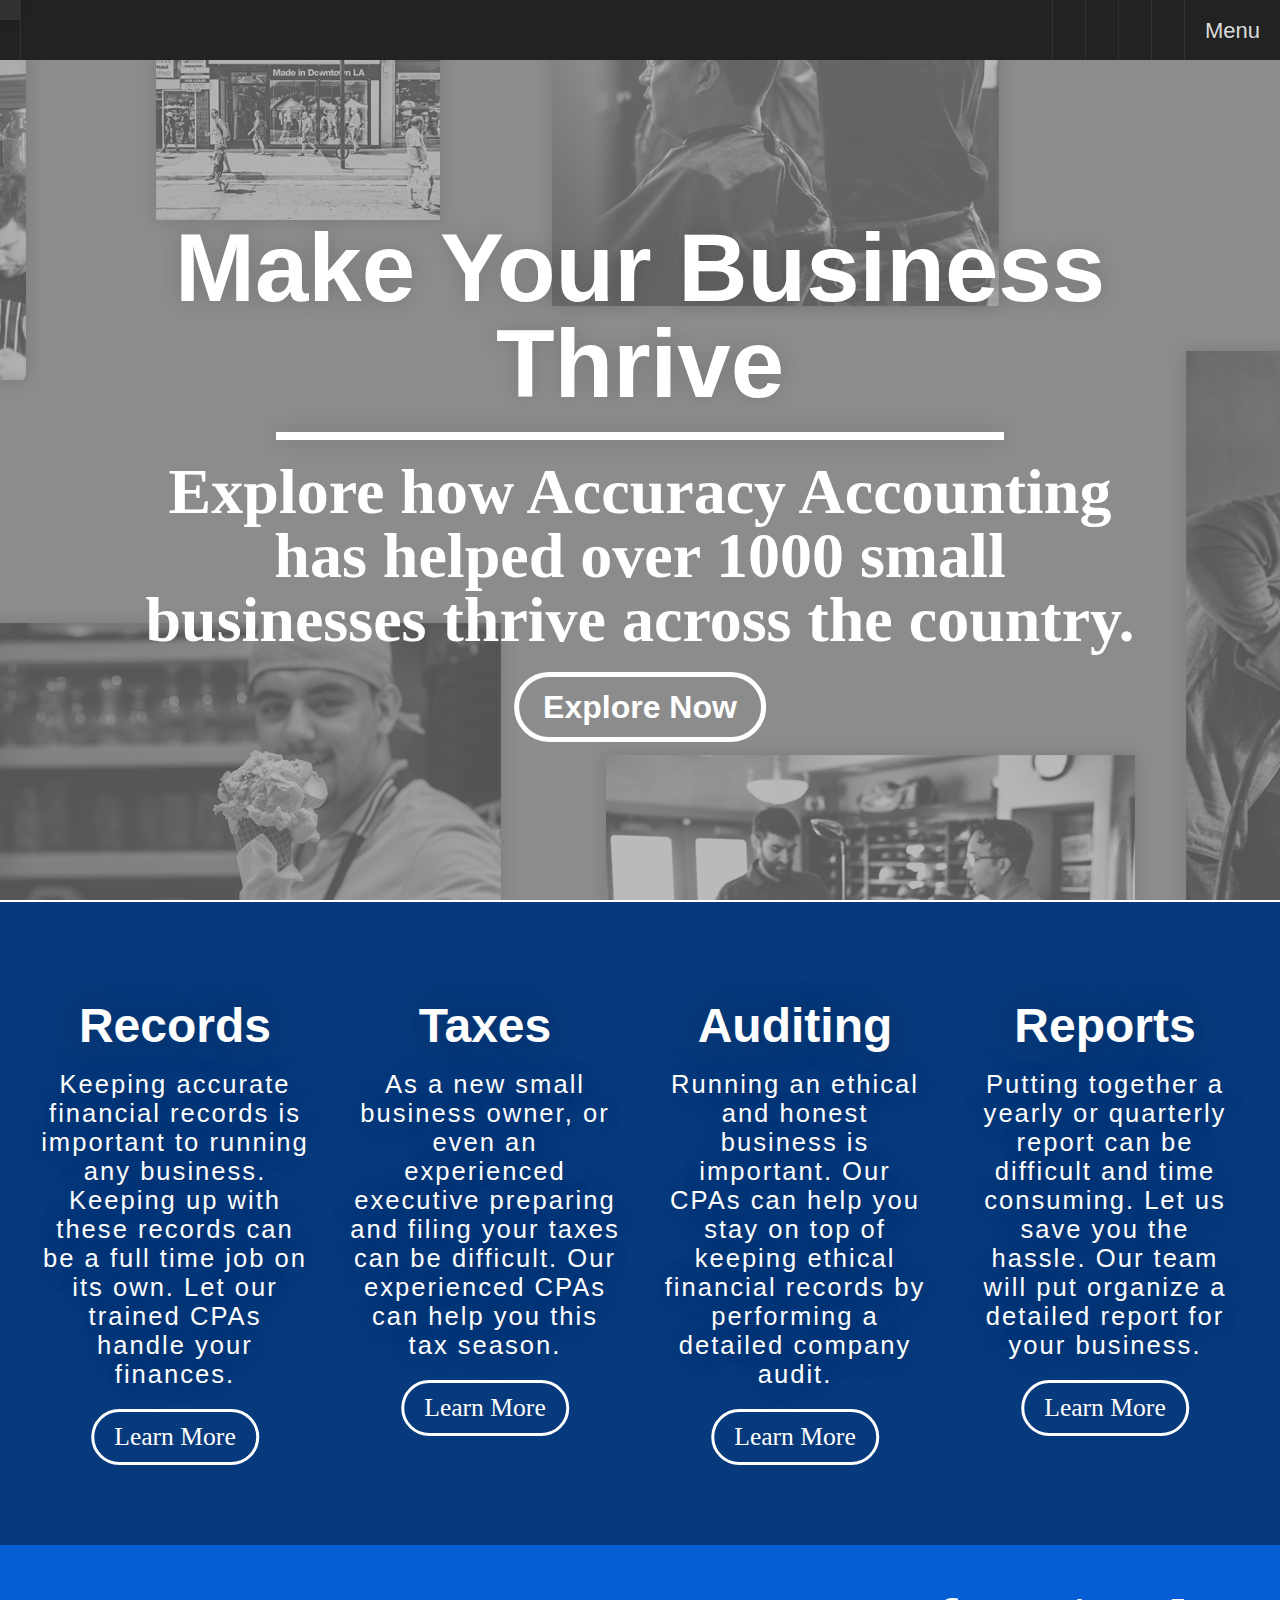
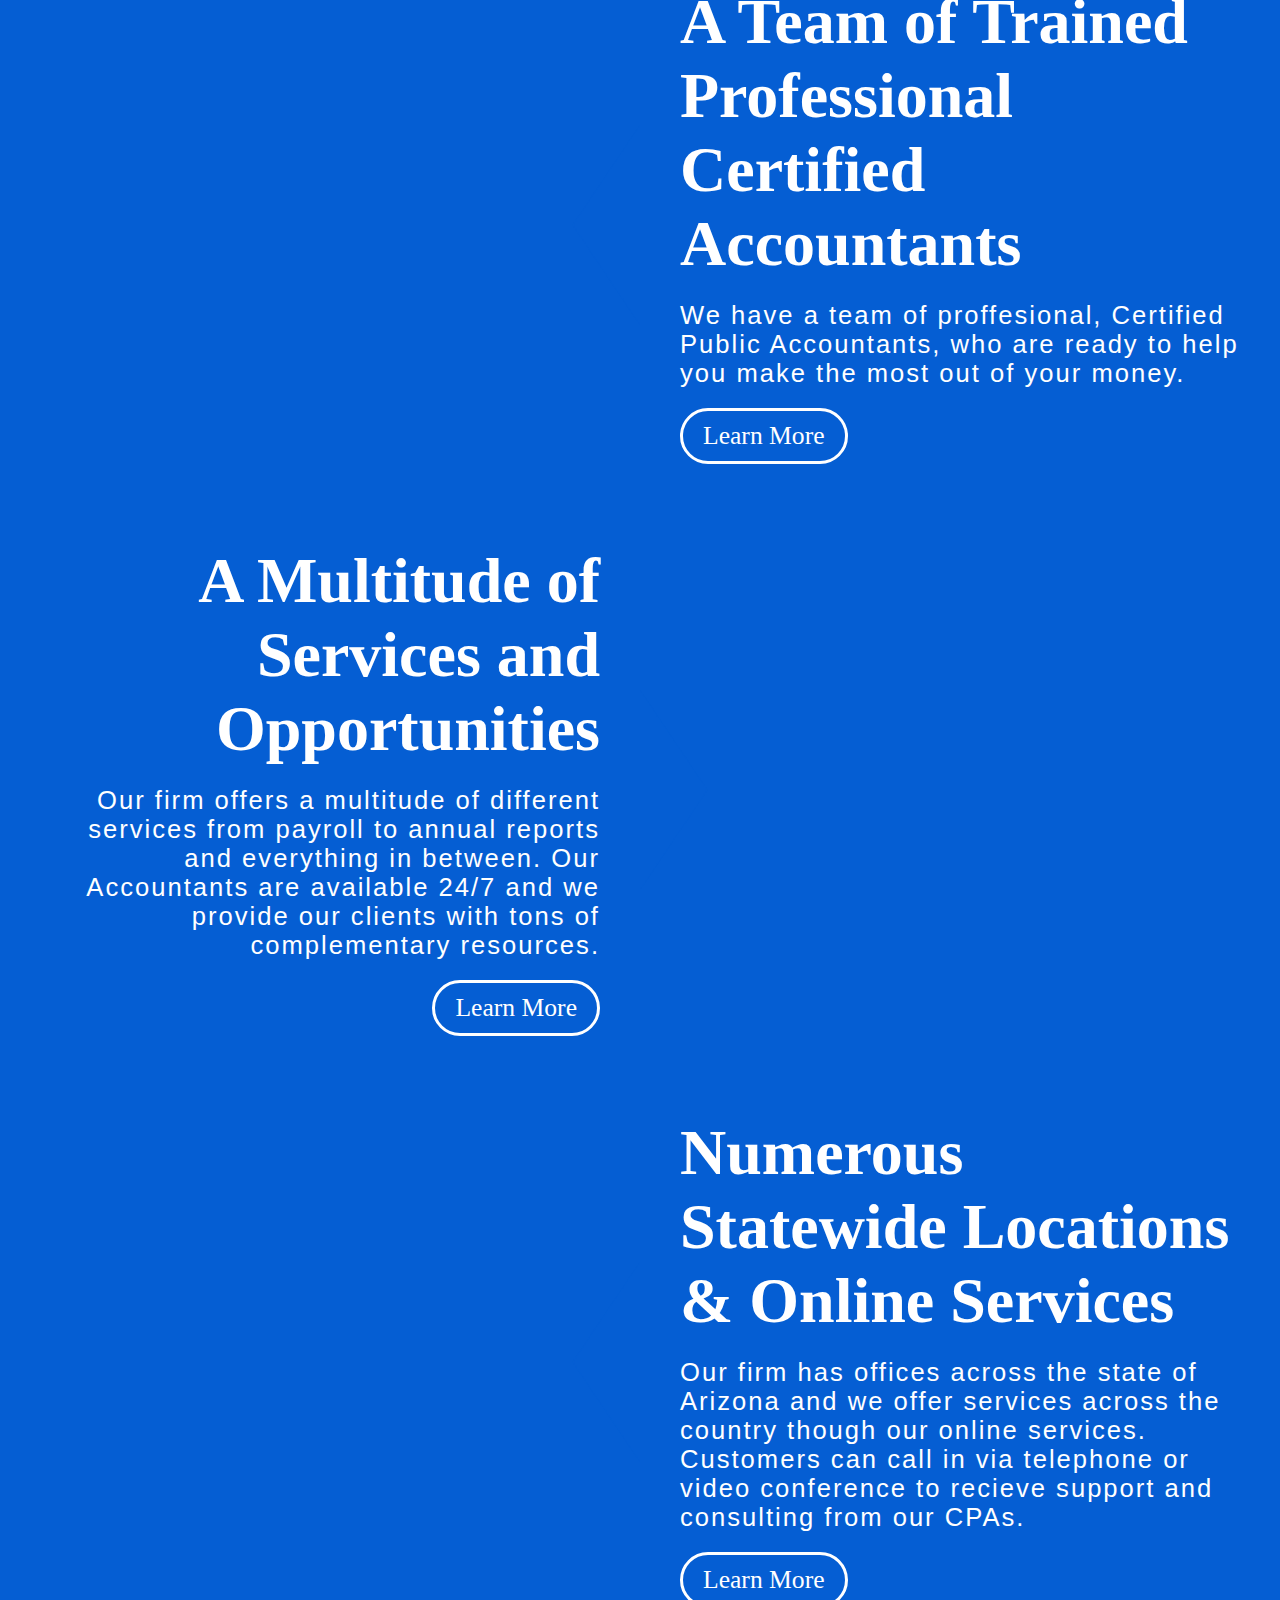
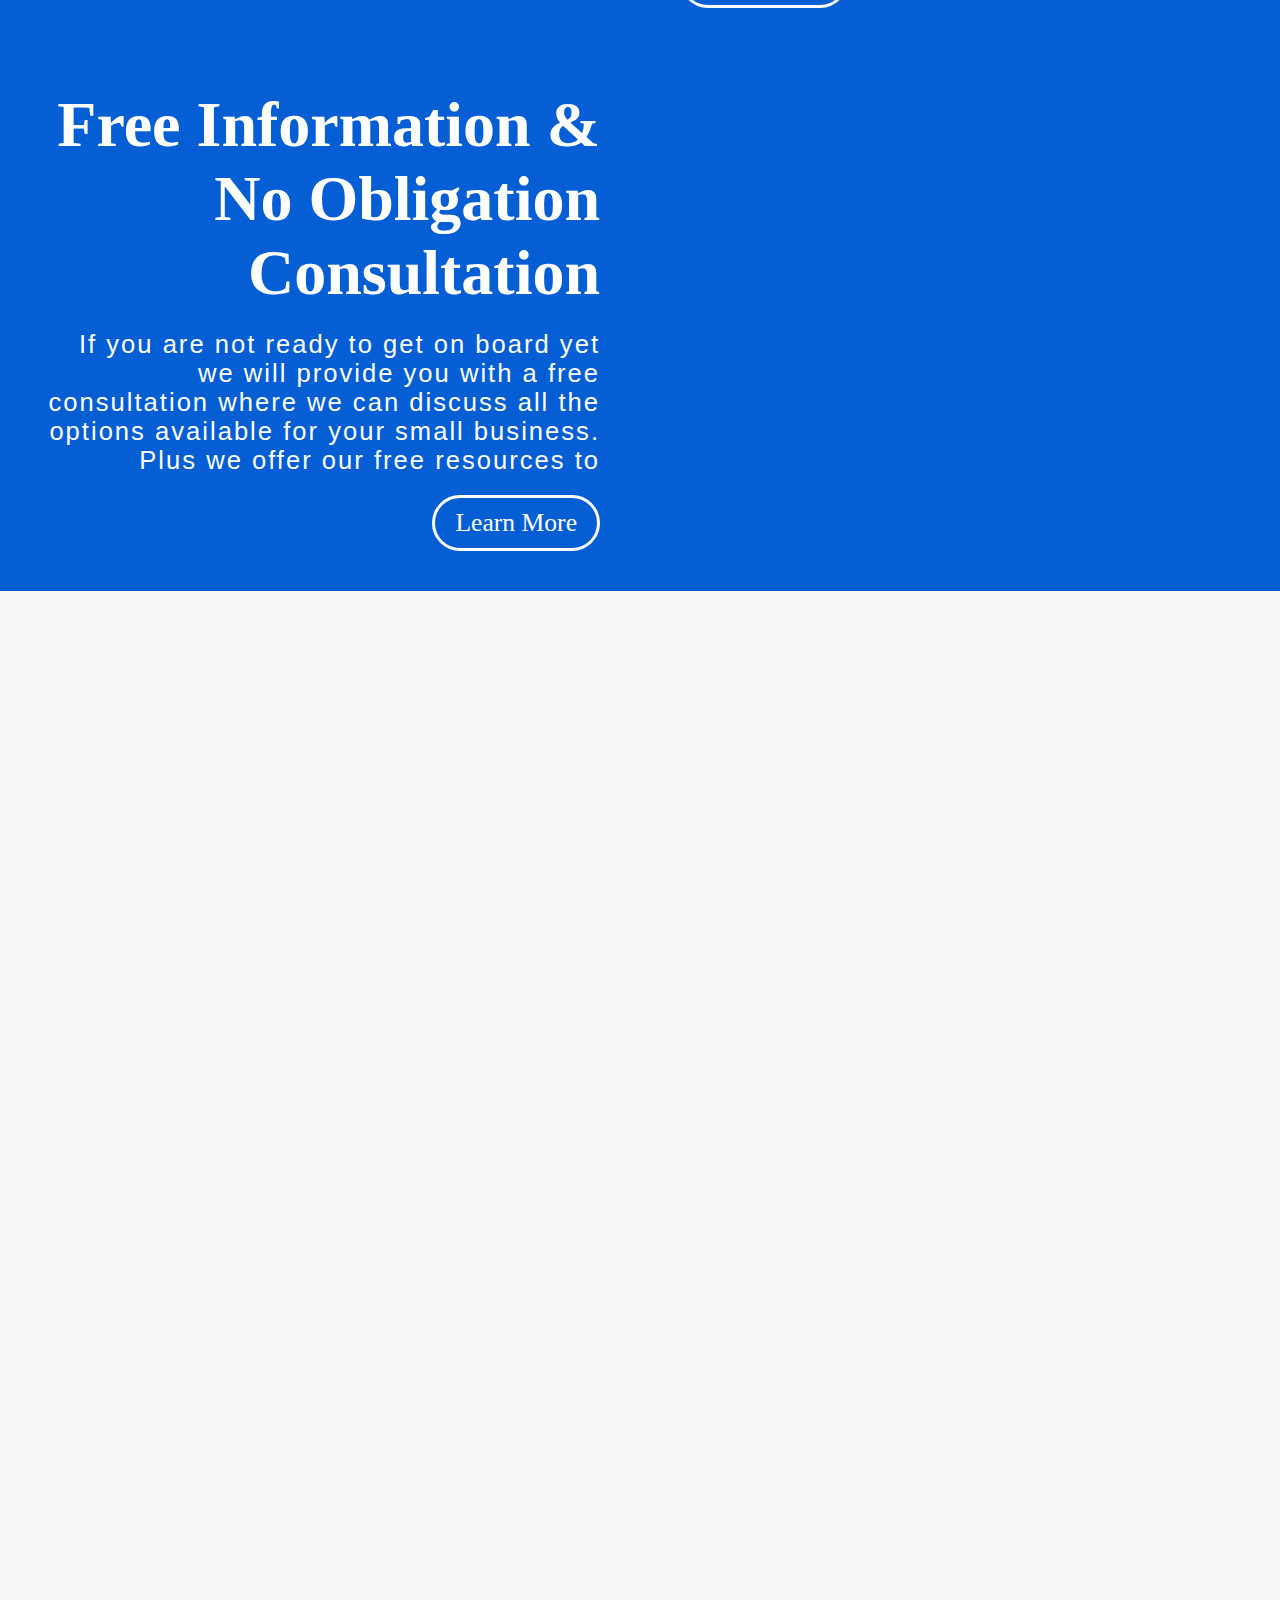
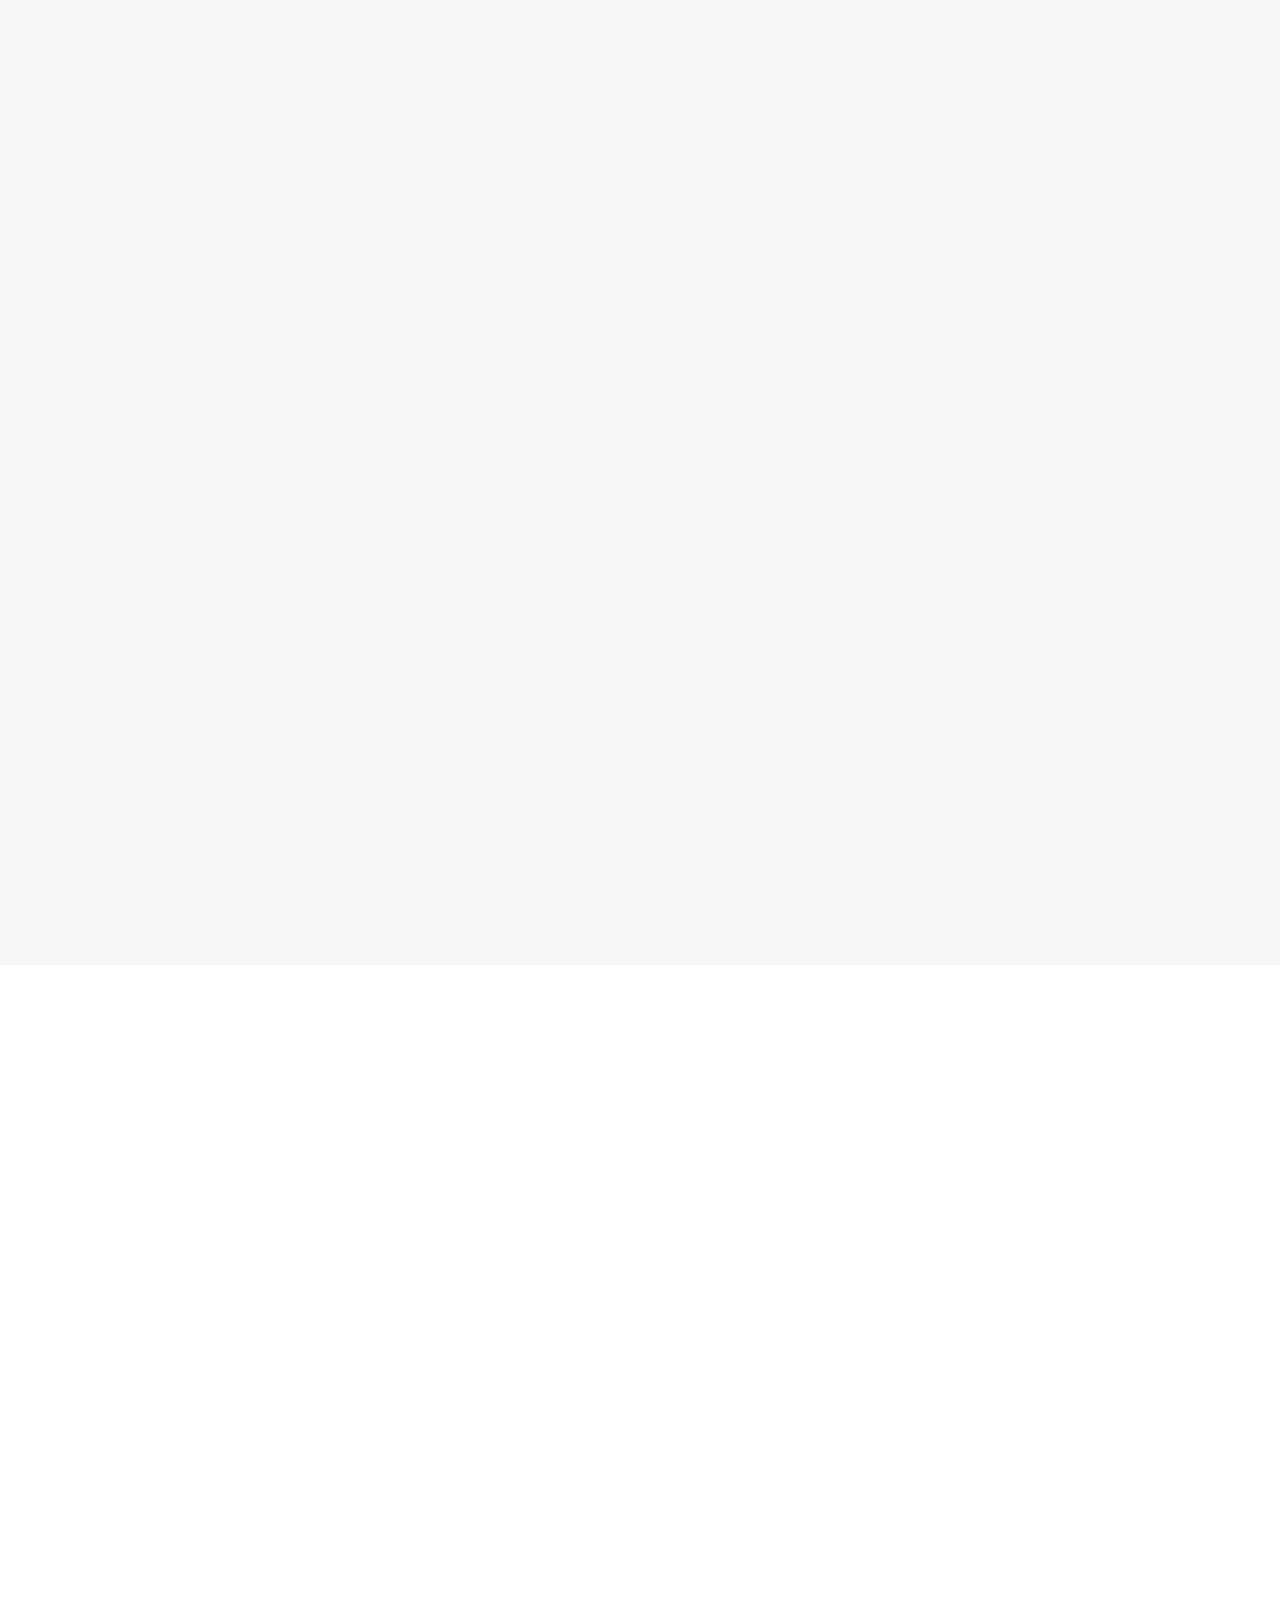
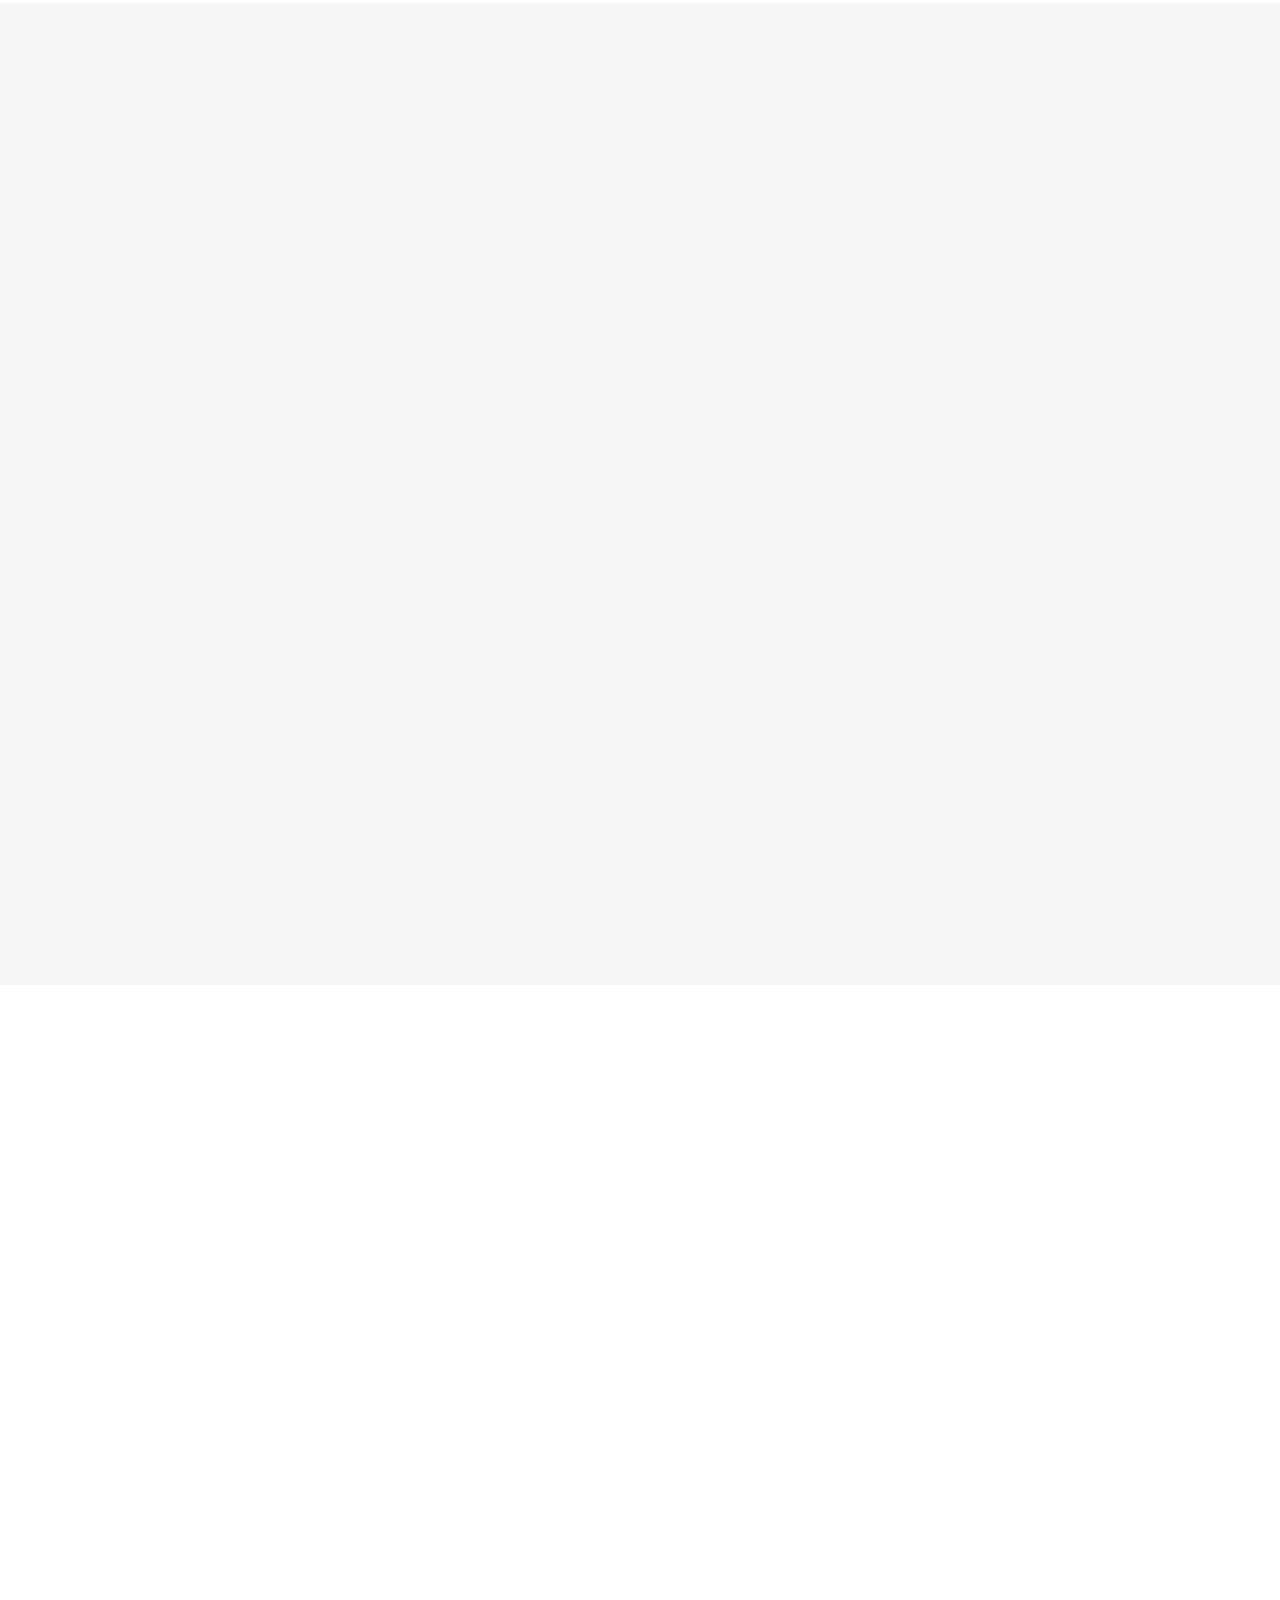
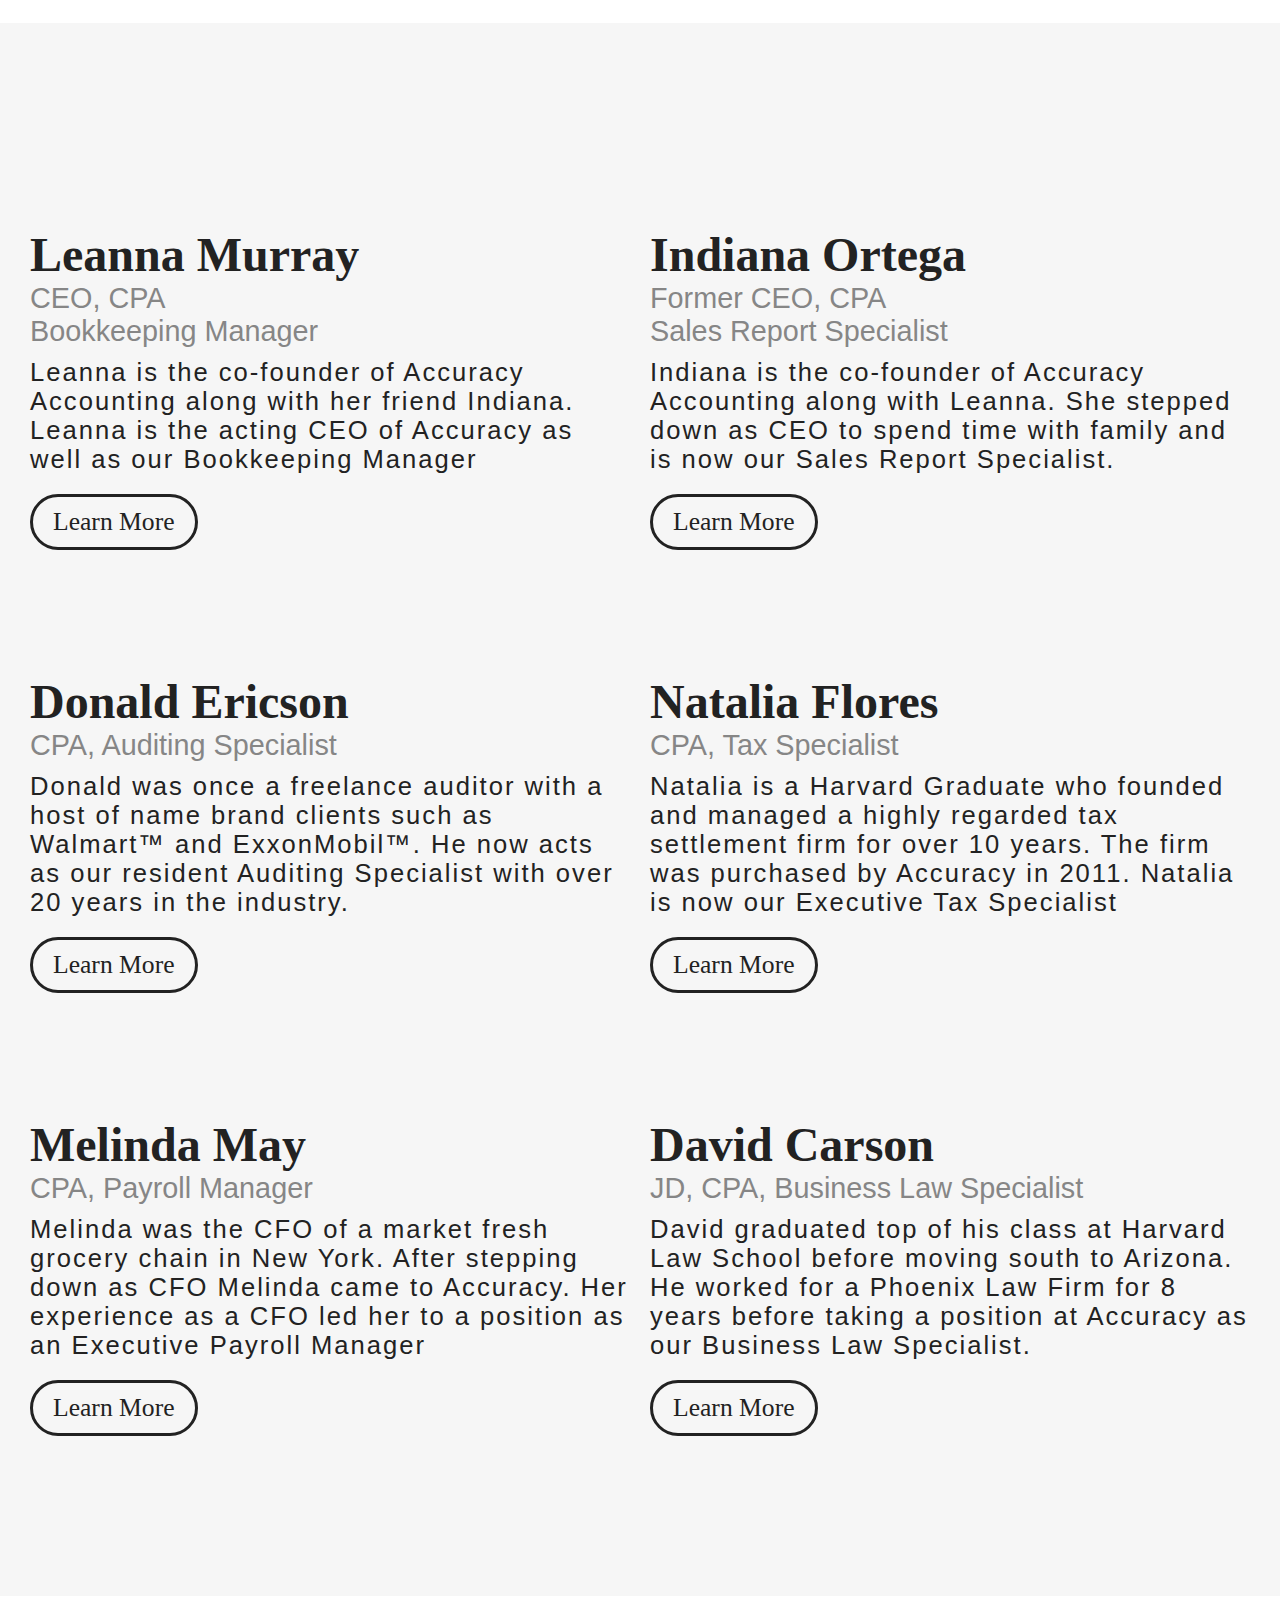
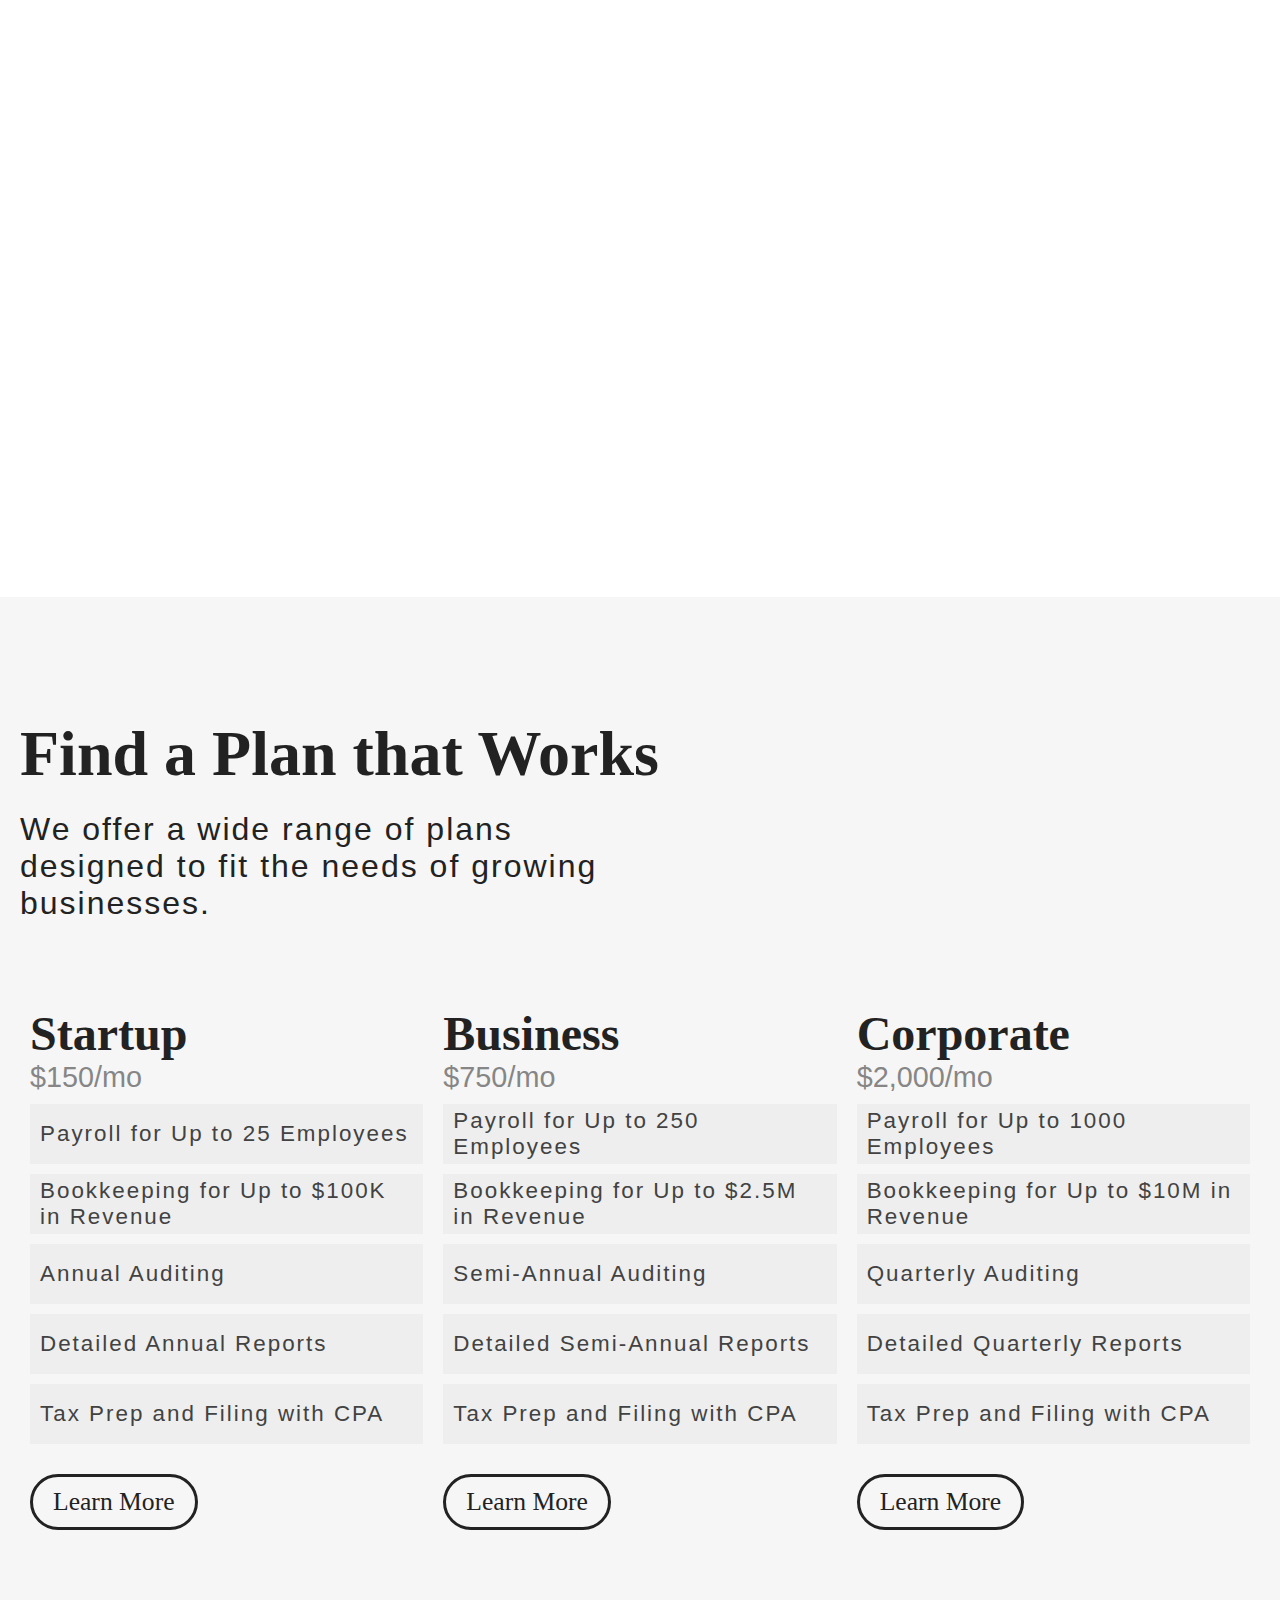
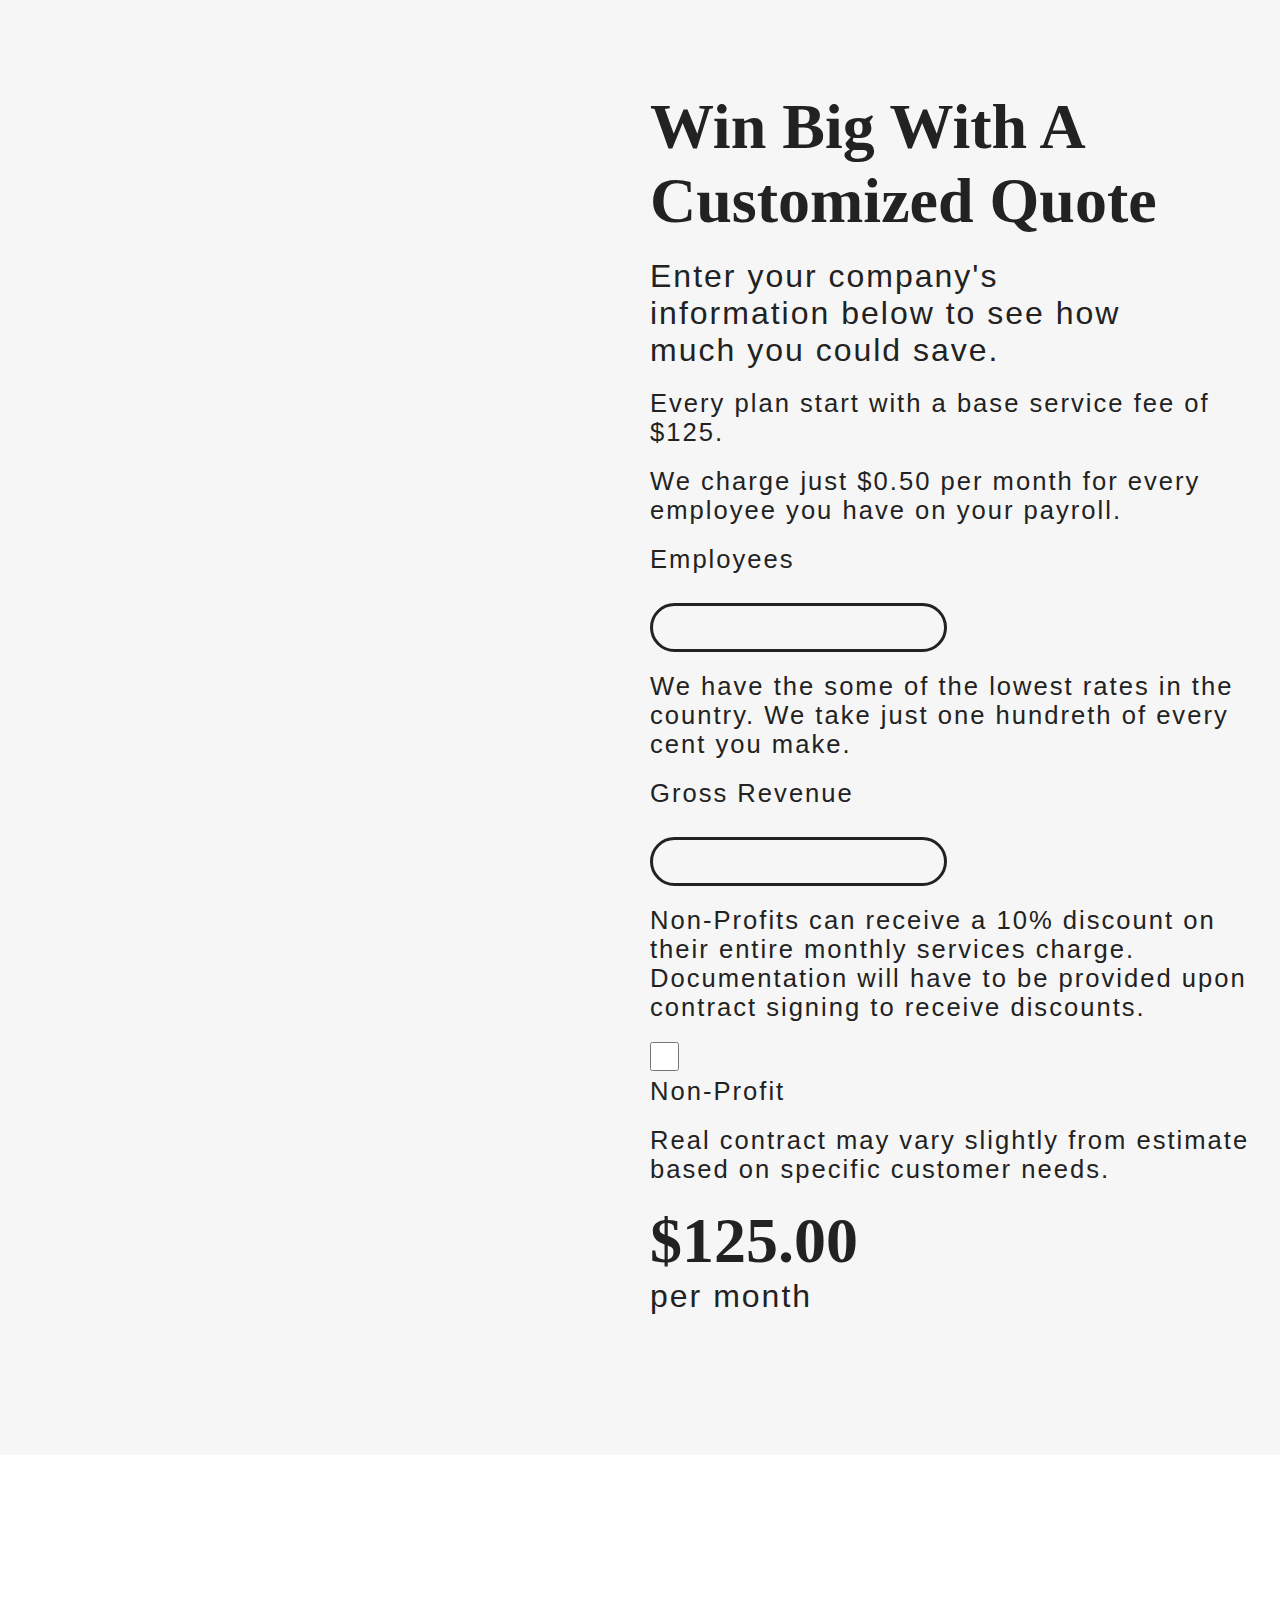
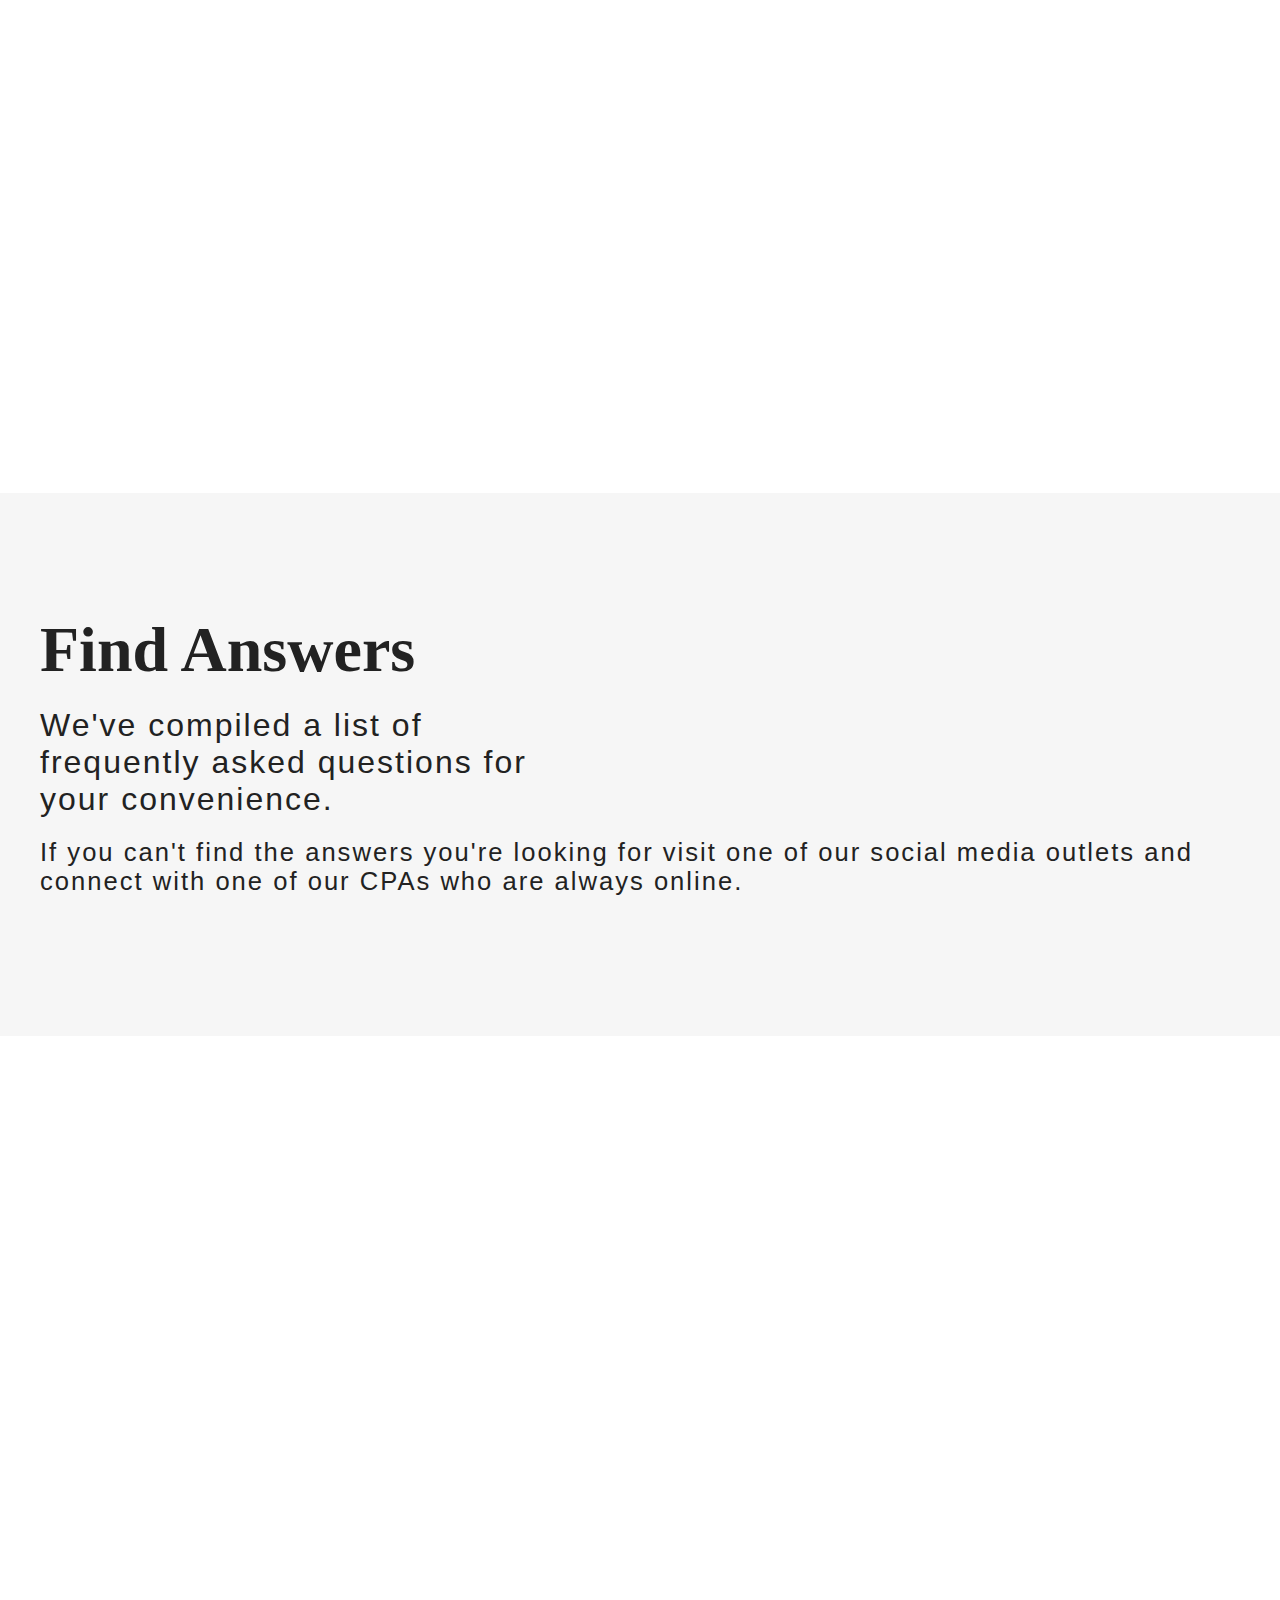
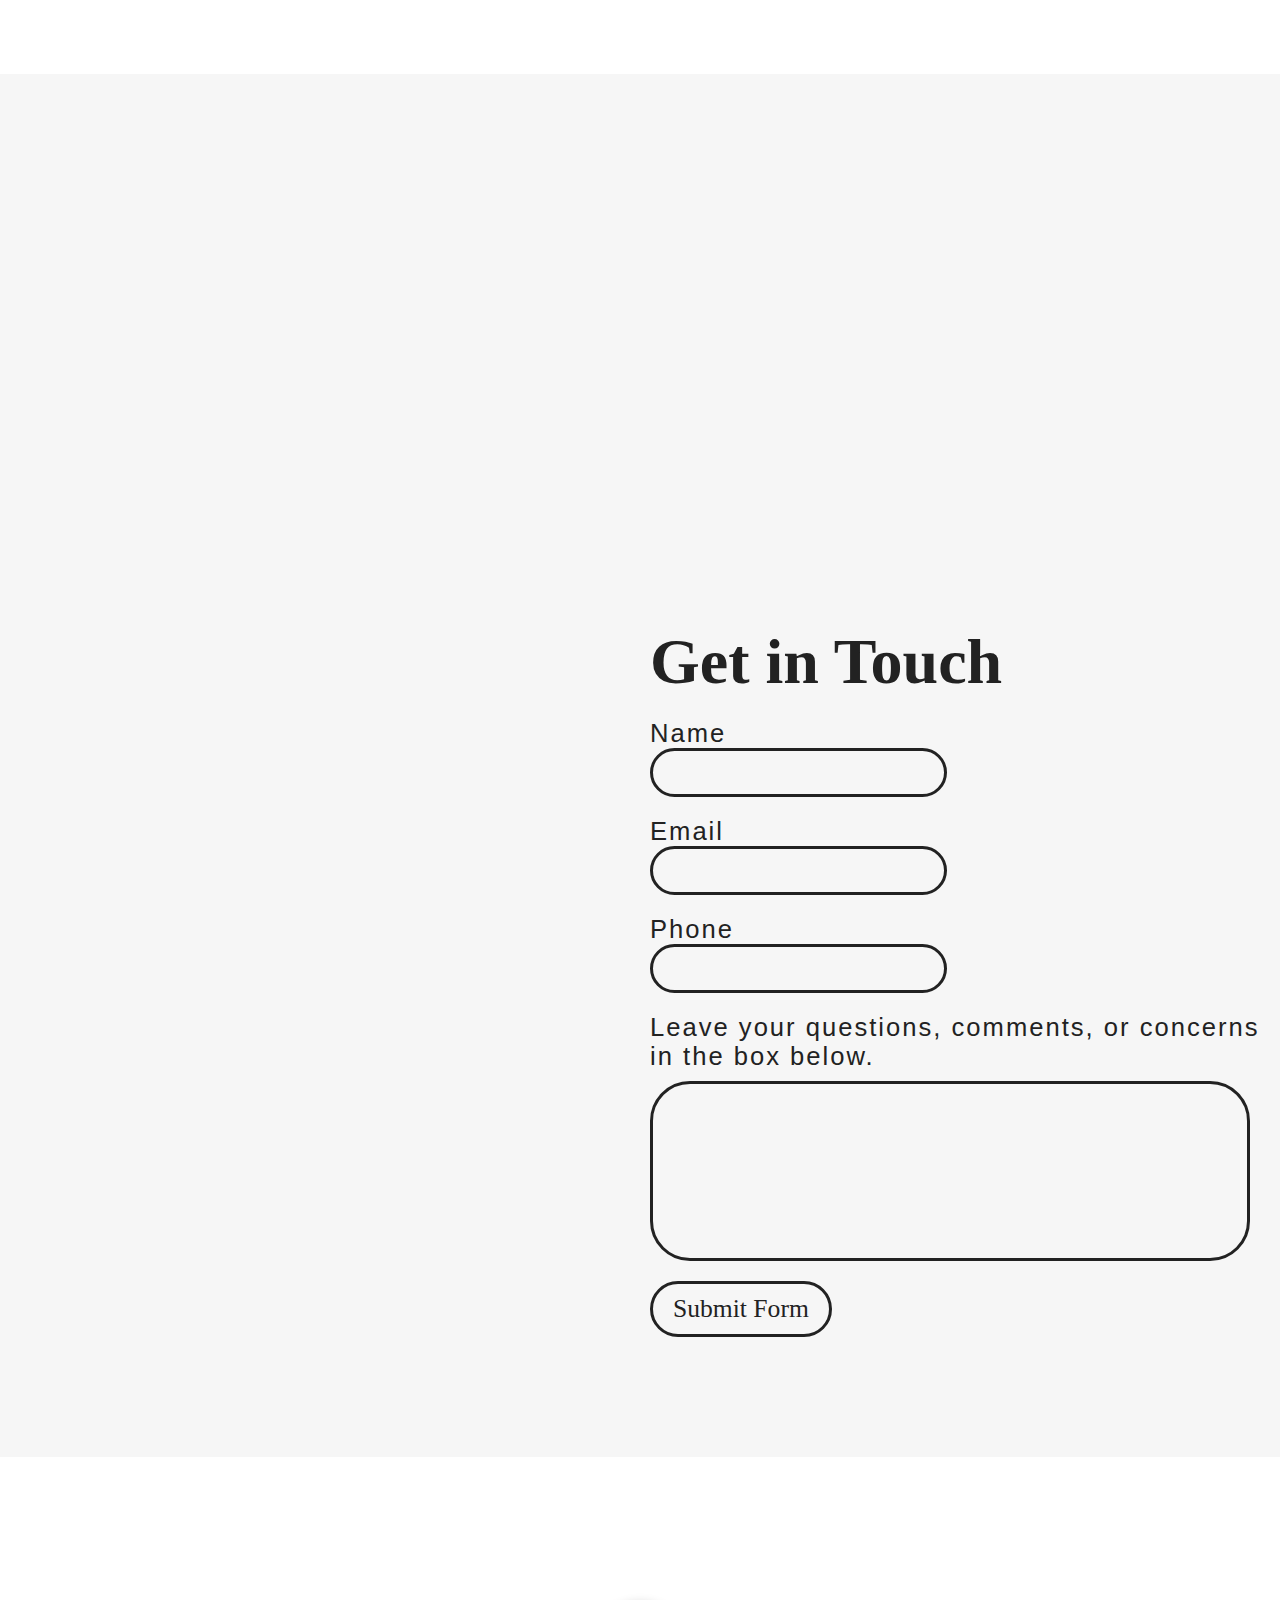
==== commit c3904f52: "Changed out page content" ====
--- a/index.html
+++ b/index.html
@@ -134,11 +134,8 @@
                 </div>
                 <div class="text_box">
                     <h1>A Team of Trained Professional Certified Accountants</h1>
-                    <h2>Finance Management of Bookkeeping can be a daunting task for any small business owners. Our
-                        CPAs can help you put together a strategy to manage your finances. All the while our CPAs will
-                        use industry software to help you track your spending. Our accountants also provide a free
-                        training courses to help you learn how to use QuickBooks to manage and track your company's
-                        spending and earning. </h2>
+                    <h2>We have a team of proffesional, Certified Public Accountants, who are ready to help you make
+                        the most out of your money.</h2>
                     <a href="#">Learn More</a>
                 </div>
             </div>
@@ -149,12 +146,9 @@
             <div class="container" id="left">
                 <div class="text_box">
                     <h1 class="right">A Multitude of Services and Opportunities</h1>
-                    <h2 class="right">When tax season comes around it can be difficult to figure out exactly what
-                        you'll need to start filing. Our CPAs will help you find the documents you need to file your
-                        taxes. Then when your tax returns are due we will help you figure out where money is owed and
-                        where money is due. Plus find out which tax credits and discounts will save you the most money.
-                        When you have the team at Accuracy Accounting backing your small business you'll never work
-                        about May 15th again.</h2>
+                    <h2 class="right">Our firm offers a multitude of different services from payroll to annual reports
+                        and everything in between. Our Accountants are available 24/7 and we provide our clients with
+                        tons of complementary resources.</h2>
                     <a href="#" class="right">Learn More</a>
                 </div>
                 <div class="photo" id="service">
@@ -168,12 +162,10 @@
                 <div class="photo" id="location">
                 </div>
                 <div class="text_box">
-                    <h1>Numerous Nationwide Locations & Online Services</h1>
-                    <h2>As painfully long as audits may seem they are an important part of running any business. Though
-                        it may seem like something designed for big business audits are important to making ensure your
-                        money is being used honestly and ethically. In fact many banks and financial institutions
-                        require an audit before providing loans to small businesses. With Accuracy you'll receive
-                        detailed audits every single year or quarter without wasting any time</h2>
+                    <h1>Numerous Statewide Locations & Online Services</h1>
+                    <h2>Our firm has offices across the state of Arizona and we offer services across the country
+                        though our online services. Customers can call in via telephone or video conference to recieve
+                        support and consulting from our CPAs.</h2>
                     <a href="#">Learn More</a>
                 </div>
             </div>
@@ -184,11 +176,9 @@
             <div class="container" id="left">
                 <div class="text_box">
                     <h1 class="right">Free Information & No Obligation Consultation</h1>
-                    <h2 class="right">Reflecting on your finances after every year can help you prepare and launch your business into
-                        the future. Our firm provides business owners with detailed annual reports at the end of every
-                        year. These reports can help you make important business decisions based on last years earnings
-                        and spending. Our CPAs can also provide you with professional feedback in order to help you
-                        make smart business decisions.</h2>
+                    <h2 class="right">If you are not ready to get on board yet we will provide you with a free
+                        consultation where we can discuss all the options available for your small business. Plus we
+                        offer our free resources to </h2>
                     <a href="#" class="right">Learn More</a>
                 </div>
                 <div class="photo" id="consult">
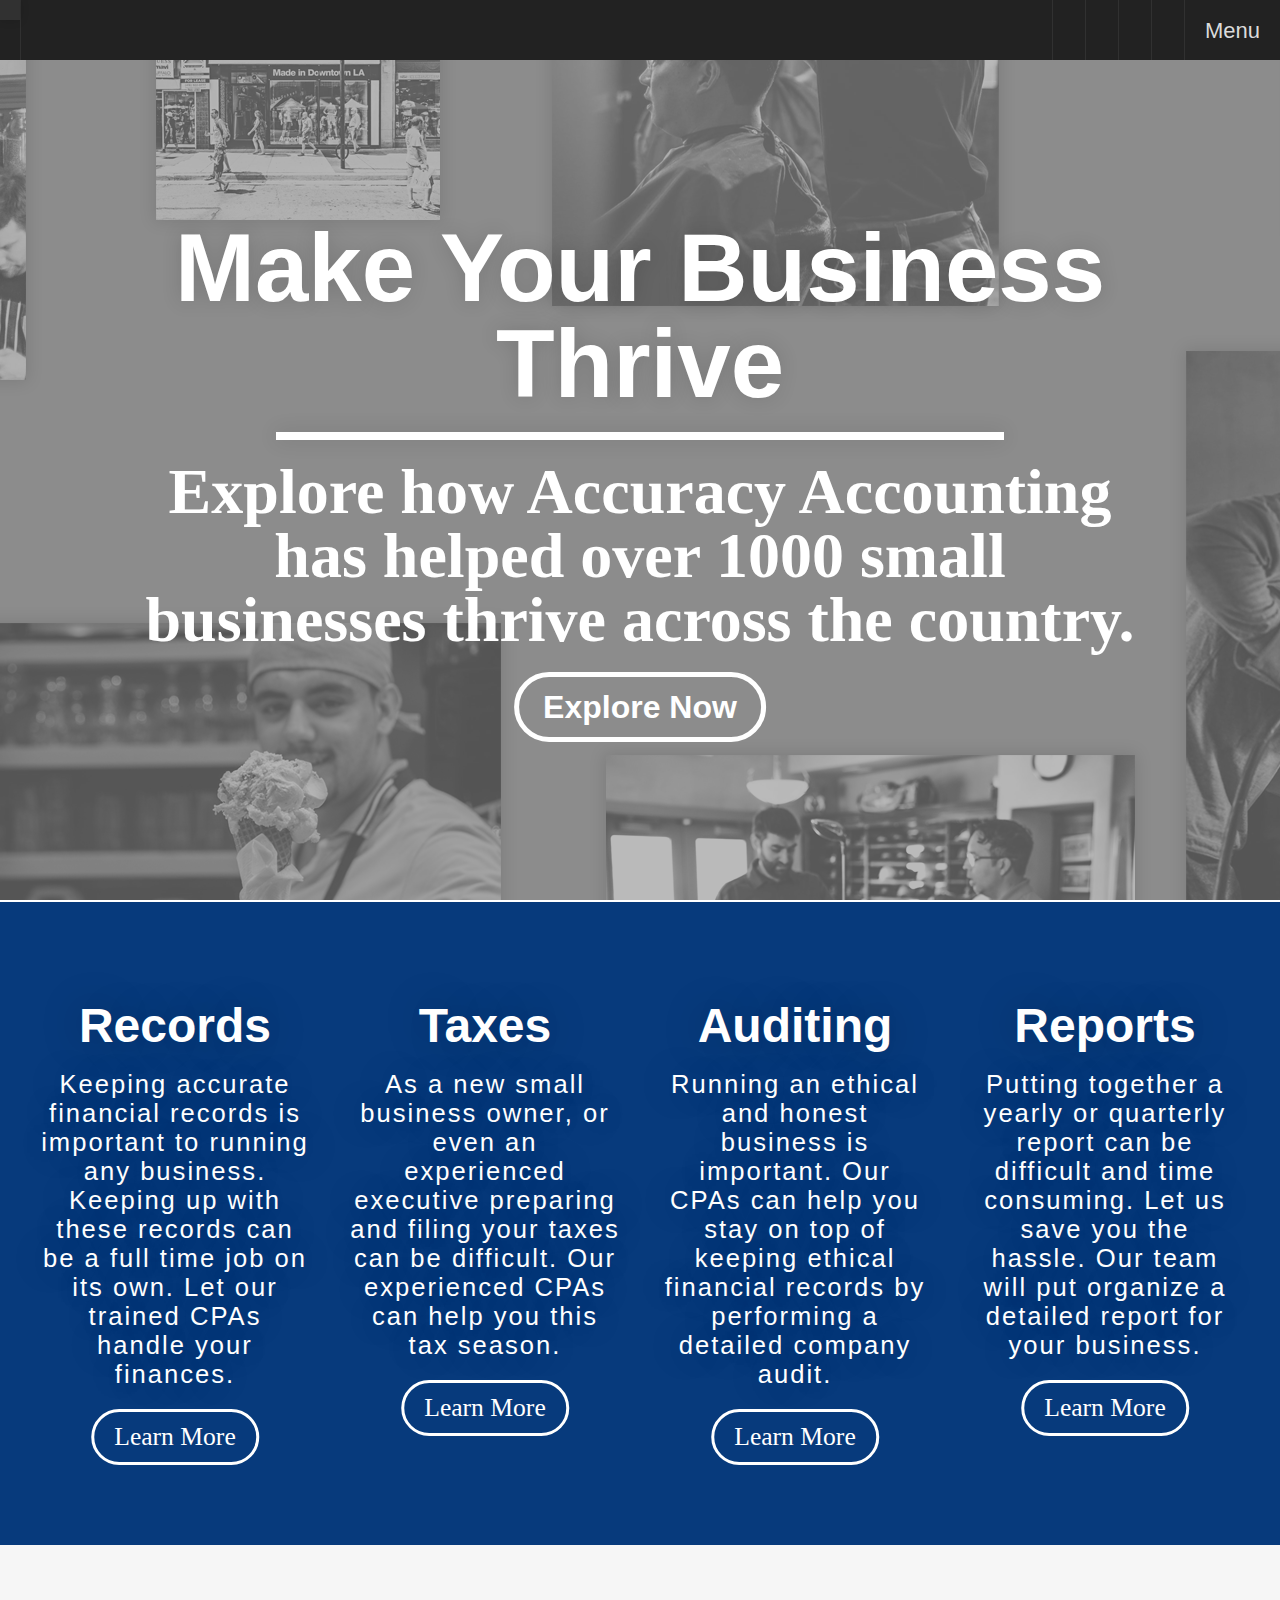
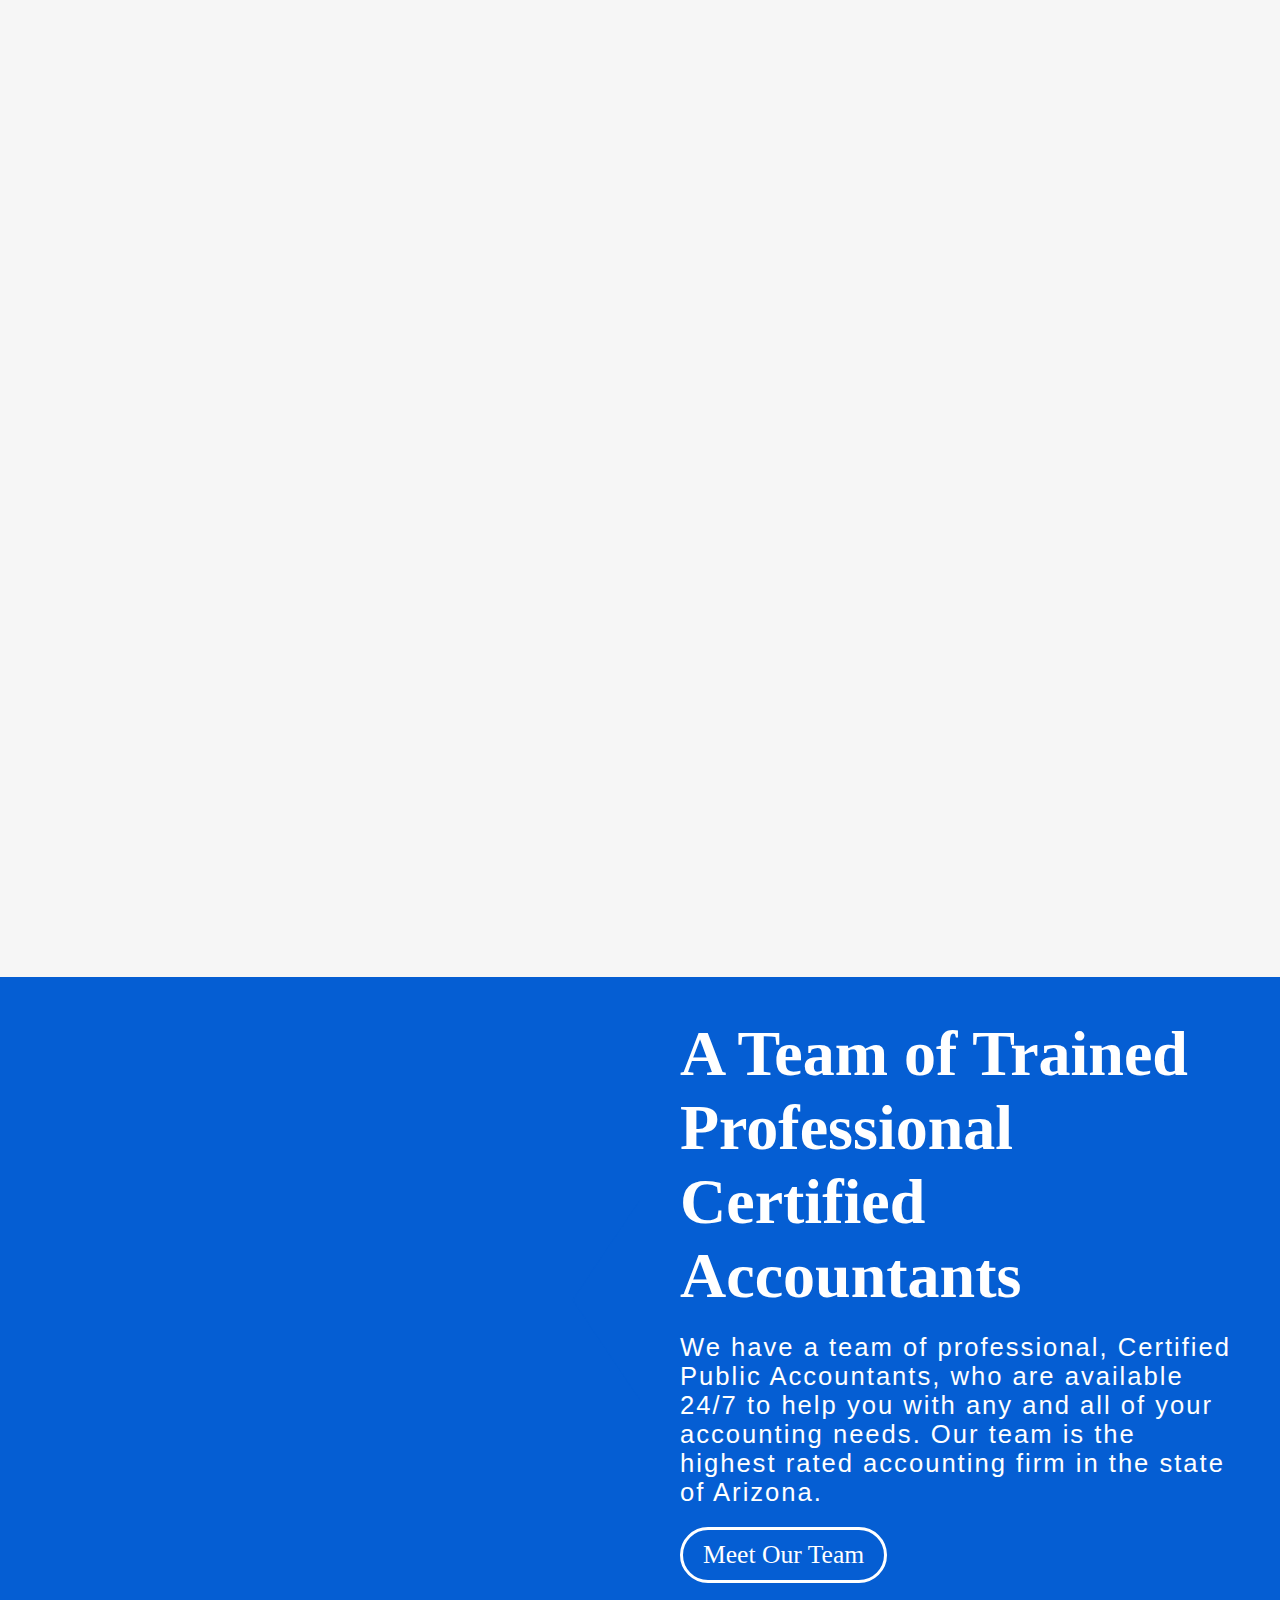
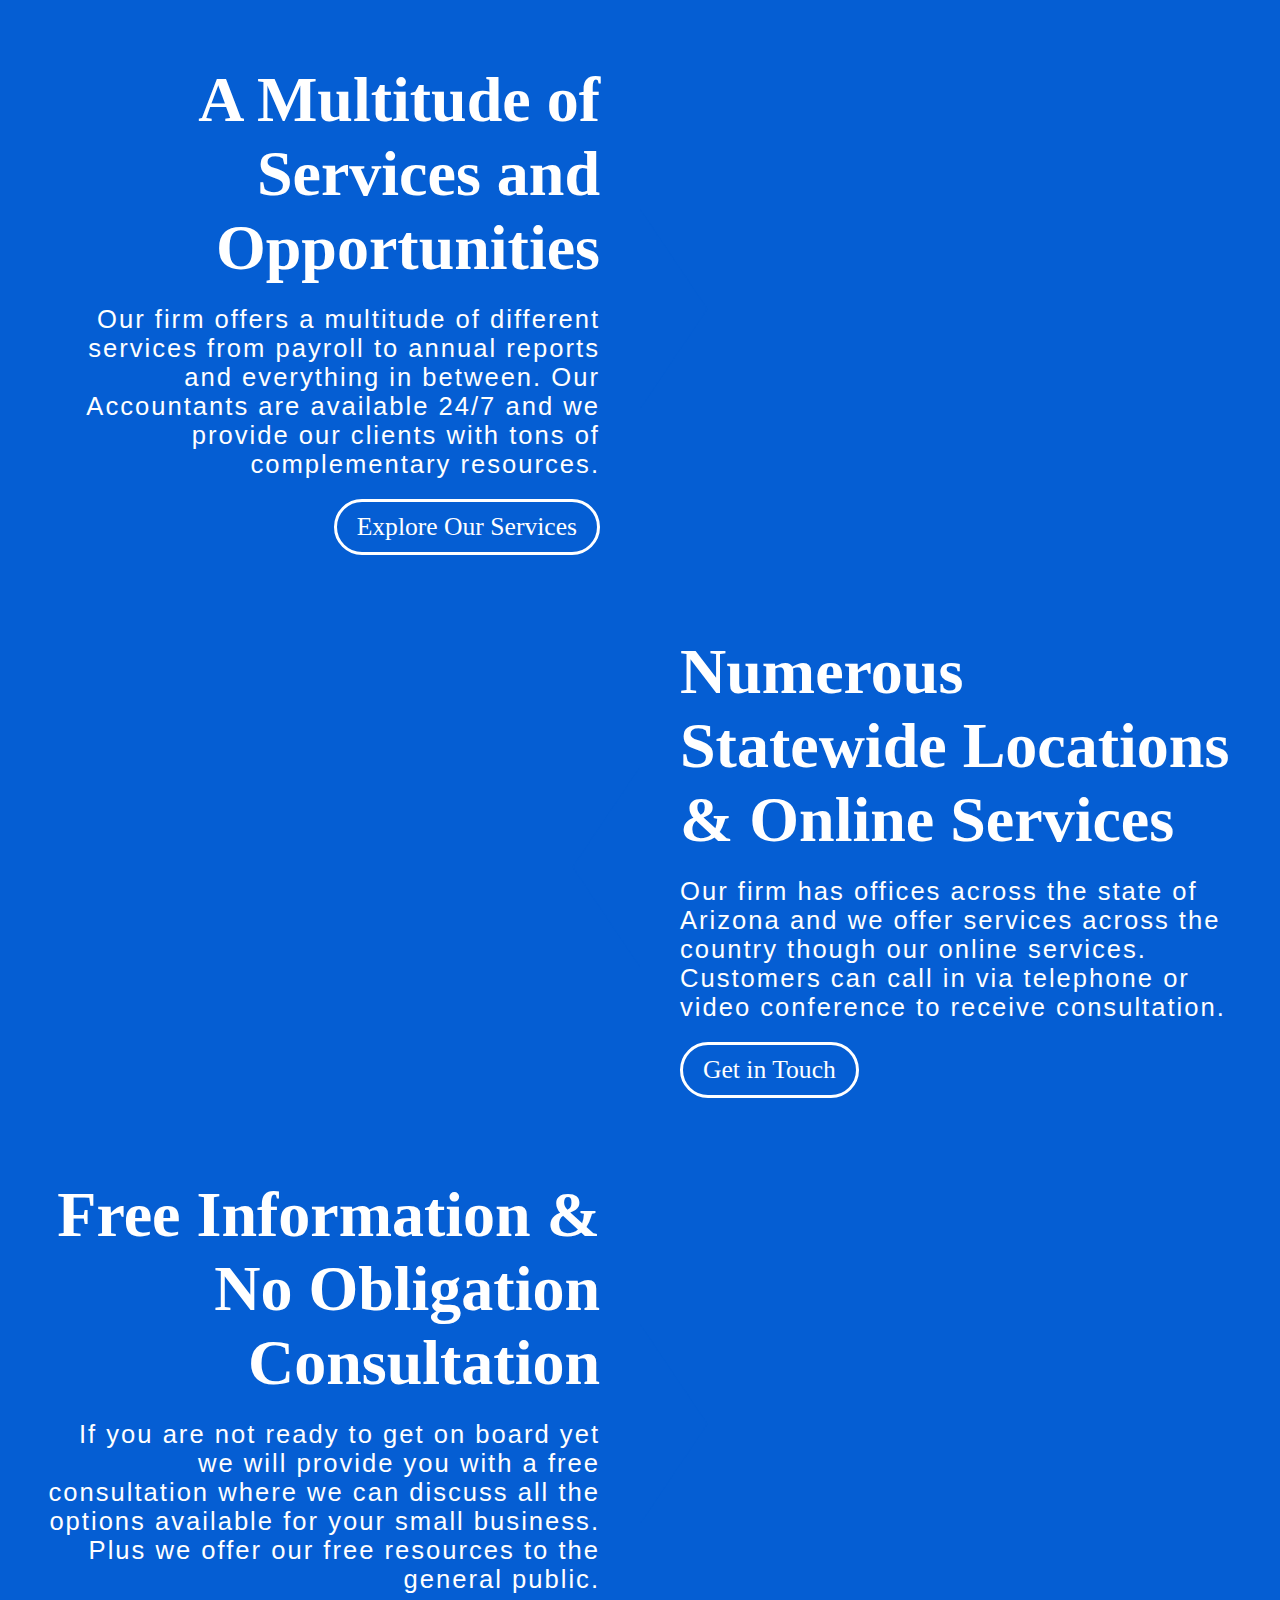
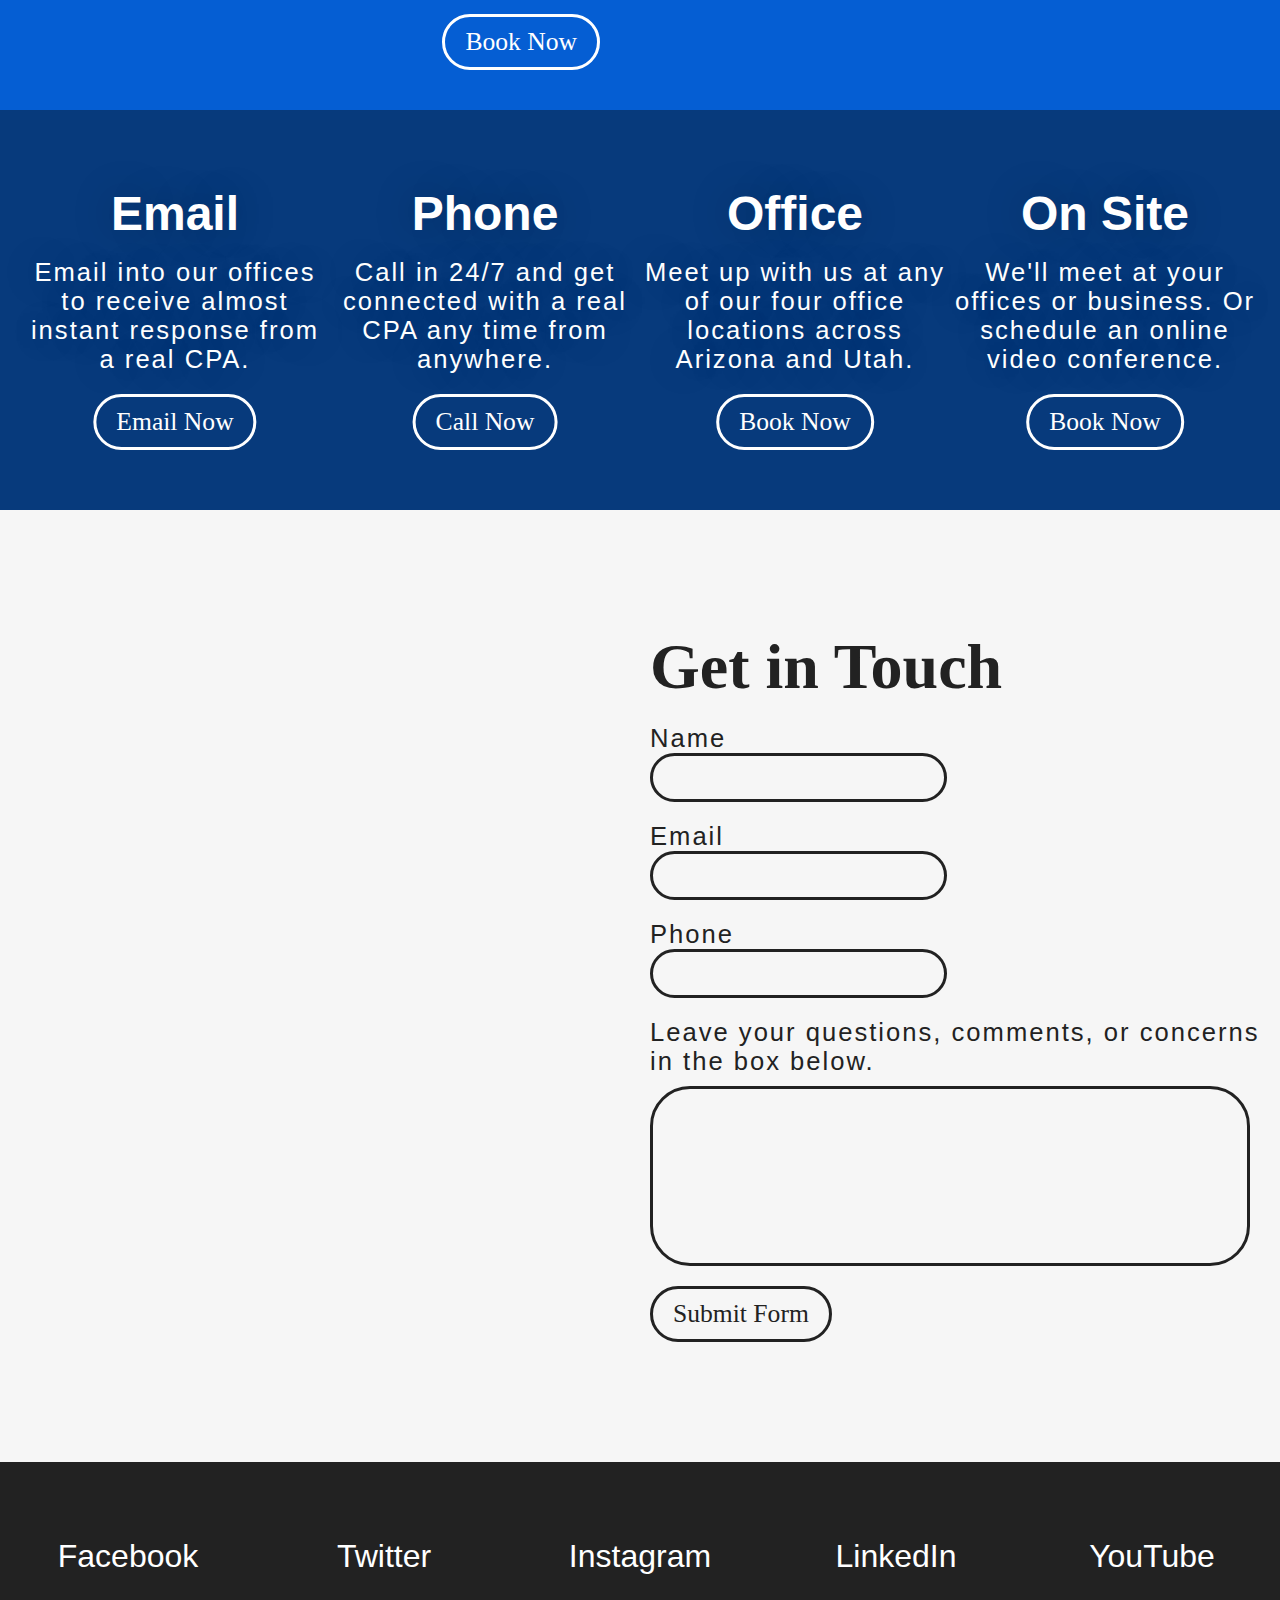
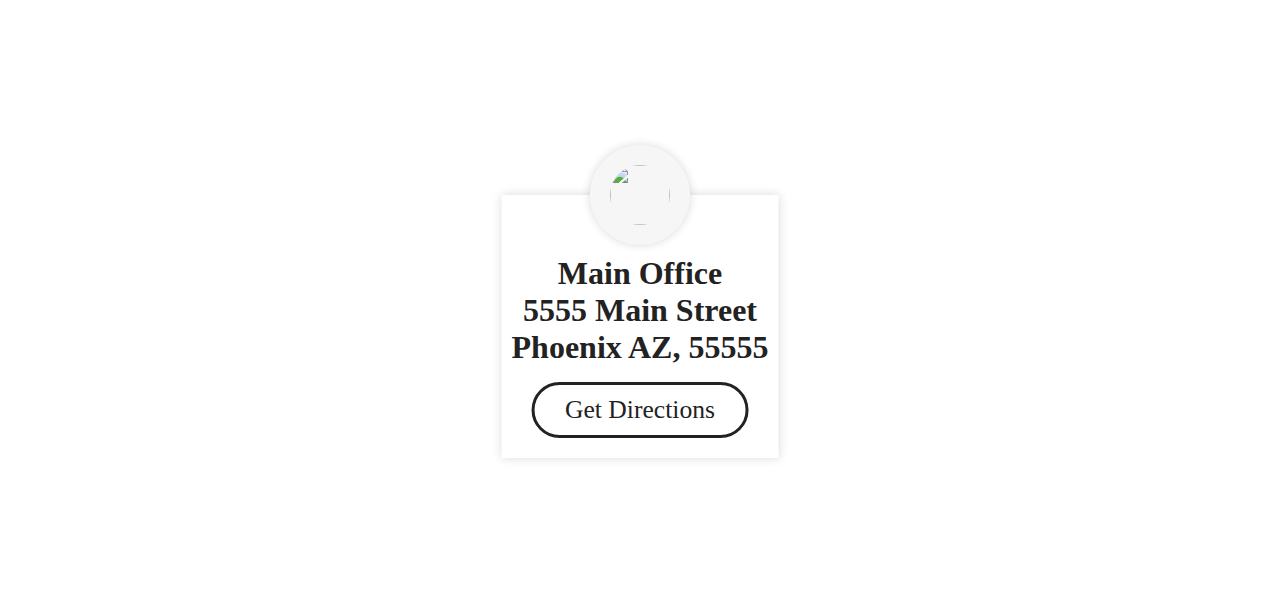
==== commit 3cea67b3: "Fixed Errors in Content Write Up" ====
--- a/index.html
+++ b/index.html
@@ -27,13 +27,12 @@
 
     <div id="mySidenav" class="sidenav">
         <a href="javascript:void(0)" class="closebtn" onclick="closeNav()">&times;</a>
-        <a href="#">Home</a>
-        <a href="#">About</a>
-        <a href="#">Services</a>
-        <a href="#">Team</a>
-        <a href="#">Plans</a>
-        <a href="#">Contact</a>
-        <a href="#">FAQ</a>
+        <a href="index.html">Home</a>
+        <a href="about.html">About</a>
+        <a href="services.html">Services</a>
+        <a href="contact.html">Contact</a>
+        <a href="faq.html">FAQ</a>
+        <a href="booking.html">Booking</a>
         <a href="#" class="social" id="facebook"><i class="fab fa-facebook-square"></i></a>
         <a href="#" class="social" id="twitter"><i class="fab fa-twitter-square"></i></a>
         <a href="#" class="social" id="instagram"><i class="fab fa-instagram"></i></a>
@@ -44,13 +43,12 @@
     <nav id="navbar">
         <a href="#" id="image"><img src="img/top_logo.png" alt=""></a>
         <div id="desktop">
-            <a href="#">Home</a>
-            <a href="#">About</a>
-            <a href="#">Services</a>
-            <a href="#">Team</a>
-            <a href="#">Plans</a>
-            <a href="#">Contact</a>
-            <a href="#">FAQ</a>
+            <a href="index.html">Home</a>
+            <a href="about.html">About</a>
+            <a href="services.html">Services</a>
+            <a href="contact.html">Contact</a>
+            <a href="faq.html">FAQ</a>
+            <a href="booking.html">Booking</a>
         </div>
         <span onclick="openNav()"><i class="fas fa-bars"></i> Menu</span>
         <div id="social">
@@ -127,6 +125,26 @@
         </div>
     </div>
 
+    <article>
+        <div class="spacer">
+        </div>
+        <div class="wrapper">
+            <div class="container_image">
+                <div class="article_image" data-aos="fade-right">
+                </div>
+                <div data-aos="fade-left">
+                    <h1>We Are <br> Accuracy Accounting</h1>
+                    <h2>Since 2003 we have been serving Arizona's small businesses.</h2>
+                    <p>Accuracy Accounting is the nation's premiere accounting firm. Our company is a new breakthrough in the accounting world. It is our mission to making accounting accessible to businesses both large and small.</p>
+                    <p>Founded by the children of two immigrant small business owners, we understand the value of hard work. Let us help you grow your dream business into a reality.</p>
+                    <p>Stop throwing away your money and join a team of people who will stand behind you every step of the way. Let us be a part of your journey to financial success!</p>
+                    <a href="#">Learn More</a>
+                </div>
+            </div>
+            <div class="spacer">
+            </div>
+    </article>
+
     <div class="horizontal_image_bar">
         <div class="wrapper">
             <div class="container" id="right">
@@ -134,9 +152,8 @@
                 </div>
                 <div class="text_box">
                     <h1>A Team of Trained Professional Certified Accountants</h1>
-                    <h2>We have a team of proffesional, Certified Public Accountants, who are ready to help you make
-                        the most out of your money.</h2>
-                    <a href="#">Learn More</a>
+                    <h2>We have a team of professional, Certified Public Accountants, who are available 24/7 to help you with any and all of your accounting needs. Our team is the highest rated accounting firm in the state of Arizona.</h2>
+                    <a href="#">Meet Our Team</a>
                 </div>
             </div>
         </div>
@@ -149,7 +166,7 @@
                     <h2 class="right">Our firm offers a multitude of different services from payroll to annual reports
                         and everything in between. Our Accountants are available 24/7 and we provide our clients with
                         tons of complementary resources.</h2>
-                    <a href="#" class="right">Learn More</a>
+                    <a href="#" class="right">Explore Our Services</a>
                 </div>
                 <div class="photo" id="service">
                 </div>
@@ -164,9 +181,8 @@
                 <div class="text_box">
                     <h1>Numerous Statewide Locations & Online Services</h1>
                     <h2>Our firm has offices across the state of Arizona and we offer services across the country
-                        though our online services. Customers can call in via telephone or video conference to recieve
-                        support and consulting from our CPAs.</h2>
-                    <a href="#">Learn More</a>
+                        though our online services. Customers can call in via telephone or video conference to receive consultation.</h2>
+                    <a href="#">Get in Touch</a>
                 </div>
             </div>
         </div>
@@ -178,412 +194,45 @@
                     <h1 class="right">Free Information & No Obligation Consultation</h1>
                     <h2 class="right">If you are not ready to get on board yet we will provide you with a free
                         consultation where we can discuss all the options available for your small business. Plus we
-                        offer our free resources to </h2>
-                    <a href="#" class="right">Learn More</a>
+                        offer our free resources to the general public.</h2>
+                    <a href="#" class="right">Book Now</a>
                 </div>
                 <div class="photo" id="consult">
                 </div>
             </div>
         </div>
     </div>
-
-
-
+    <div class="service_card">
+            <div class="spacer">
+            </div>
+            <div class="wrapper">
+                <div class="container_wide">
+                    <div class="card_email">
+                        <h1>Email</h1>
+                        <p>Email into our offices to receive almost instant response from a real CPA. </p>
+                        <a href="">Email Now</a>
+                    </div>
+                    <div class="card_phone">
+                        <h1>Phone</h1>
+                        <p>Call in 24/7 and get connected with a real CPA any time from anywhere.</p>
+                        <a href="">Call Now</a>
+                    </div>
+                    <div class="card_office">
+                        <h1>Office</h1>
+                        <p>Meet up with us at any of our four office locations across Arizona and Utah.</p>
+                        <a href="">Book Now</a>
+                    </div>
+                    <div class="card_site">
+                        <h1>On Site</h1>
+                        <p>We'll meet at your offices or business. Or schedule an online video conference.</p>
+                        <a href="">Book Now</a>
+                    </div>
+                </div>
+            </div>
+            <div class="spacer">
+            </div>
+        </div>
     <article>
-        <div class="spacer">
-        </div>
-        <div class="wrapper">
-            <div class="container_image">
-                <div class="article_image" data-aos="fade-right">
-                </div>
-                <div data-aos="fade-left">
-                    <h1>Our Story</h1>
-                    <h2>Since 2003 we have been serving Arizona's small businesses.</h2>
-                    <p>In 2003 two friends and GCU Business Graduates, Leanna Murray and Indiana Ortega founded
-                        Accuracy
-                        Accounting in Phoenix, Arizona. Leanna and Indiana's parents had been a small business owners
-                        in
-                        Scottsdale, AZ since before either of them were born. Leanna and Indiana were passionate about
-                        helping small businesses grow. Since 2003 Accuracy Accounting has helped over 1200 small
-                        business
-                        owners in grow their companies.</p>
-                    <p>Leanna, Indiana, and the team at Accuracy Accounting would love to help your small business
-                        grow.
-                        Click the link below to see how we can help your small business thrive.</p>
-                    <a href="#">Learn More</a>
-                </div>
-            </div>
-            <div class="spacer">
-            </div>
-            <div class="container_wide">
-                <div class="grid">
-                    <div class="column_short" data-aos="fade-up">
-                        <div class="big_numbers_wrapper" id="clients">
-                            <div class="big_number">1.2K+</div>
-                            <div class="big_number_subtitle">Happy <br>Clients </div>
-                        </div>
-                        <br>
-                    </div>
-                    <div class="column_short" data-aos="fade-up">
-                        <div class="big_numbers_wrapper" id="years">
-                            <div class="big_number">15+</div>
-                            <div class="big_number_subtitle">Years <br>Experience </div>
-                        </div>
-                    </div>
-                    <div class="column_short" data-aos="fade-up">
-                        <div class="big_numbers_wrapper" id="awards">
-                            <div class="big_number">18+</div>
-                            <div class="big_number_subtitle">Awards <br>Won </div>
-                        </div>
-                    </div>
-                    <div class="column_short" data-aos="fade-up">
-                        <div class="big_numbers_wrapper" id="donated">
-                            <div class="big_number">$1M</div>
-                            <div class="big_number_subtitle">Charitable <br>Donations </div>
-                        </div>
-                    </div>
-                </div>
-            </div>
-        </div>
-        <div class="spacer">
-        </div>
-    </article>
-
-    <section>
-        <div class="spacer">
-        </div>
-        <div class="wrapper">
-            <div class="container" data-aos="fade-right">
-                <h1>Our Services</h1>
-                <h2>We offer a wide range of different services. Find exactly what you need to help your business
-                    grow.</h2>
-                <a href="#">Learn More</a>
-            </div>
-        </div>
-        <div class="spacer">
-        </div>
-    </section>
-
-    <article>
-        <div class="spacer">
-        </div>
-        <div class="wrapper">
-            <div class="container">
-                <div class="grid">
-                    <div class="column" data-aos="fade-up">
-                        <img src="img/bookkeeping.png" alt="" class="icon">
-                        <h4>Bookkeeping</h4>
-                        <p>We help you organize and keep track of your small business financial records. Let us
-                            ensure
-                            your records are accurate and up to date.</p>
-                        <a href="#">Learn More</a>
-                    </div>
-                    <div class="column" data-aos="fade-up">
-                        <img src="img/tax.png" alt="" class="icon">
-                        <h4>Taxes</h4>
-                        <p>We can help you file your small business tax returns. Our CPAs will help your get the
-                            biggest returns on your taxes.</p>
-                        <a href="#">Learn More</a>
-                    </div>
-                    <div class="column" data-aos="fade-up">
-                        <img src="img/audit.png" alt="" class="icon">
-                        <h4>Audits</h4>
-                        <p>Performing an audit of your company can be difficult and time consuming a difficult. Let
-                            one
-                            of our trained CPAs handle perform a full audit.</p>
-                        <a href="#">Learn More</a>
-                    </div>
-                    <div class="column" data-aos="fade-up">
-                        <img src="img/report.png" alt="" class="icon">
-                        <h4>Annual Reports</h4>
-                        <p>We will prepare an accurate and concise annual report for your small business that you
-                            can
-                            share with shareholders and potential investors.</p>
-                        <a href="#">Learn More</a>
-                    </div>
-                </div>
-            </div>
-        </div>
-        <div class="spacer">
-        </div>
-    </article>
-
-    <section id="team">
-        <div class="spacer">
-        </div>
-        <div class="wrapper">
-            <div class="container" data-aos="fade-right">
-                <h1>Our Team</h1>
-                <h2>Our team consists of passionate CPAs with diverse backgrounds in finance and business.</h2>
-                <a href="#">Learn More</a>
-            </div>
-        </div>
-        <div class="spacer">
-        </div>
-    </section>
-
-    <article>
-        <div class="spacer">
-        </div>
-        <div class="wrapper">
-            <div class="container_wide">
-                <div class="grid_wide">
-                    <div class="column" id="staff">
-                        <img src="img/staff4.png" alt="">
-                        <h4>Leanna Murray</h4>
-                        <h5>CEO, CPA <br> Bookkeeping Manager</h5>
-                        <p>Leanna is the co-founder of Accuracy Accounting along with her friend Indiana. Leanna is the
-                            acting CEO of Accuracy as well as our Bookkeeping Manager </p>
-                        <a href="#">Learn More</a>
-                    </div>
-                    <div class="column" id="staff">
-                        <img src="img/staff3.png" alt="">
-                        <h4>Indiana Ortega</h4>
-                        <h5>Former CEO, CPA <br> Sales Report Specialist</h5>
-                        <p>Indiana is the co-founder of Accuracy Accounting along with Leanna. She stepped down as CEO
-                            to spend time with family and is now our Sales Report Specialist.</p>
-                        <a href="#">Learn More</a>
-                    </div>
-                    <div class="column" id="staff">
-                        <img src="img/staff1.png" alt="">
-                        <h4>Donald Ericson</h4>
-                        <h5>CPA, Auditing Specialist</h5>
-                        <p>Donald was once a freelance auditor with a host of name brand clients such as Walmart&trade;
-                            and ExxonMobil&trade;. He now acts as our resident Auditing Specialist with over 20 years
-                            in the industry.</p>
-                        <a href="#">Learn More</a>
-                    </div>
-                    <div class="column" id="staff">
-                        <img src="img/staff2.png" alt="">
-                        <h4>Natalia Flores</h4>
-                        <h5>CPA, Tax Specialist</h5>
-                        <p>Natalia is a Harvard Graduate who founded and managed a highly regarded tax settlement firm
-                            for over 10 years. The firm was purchased by Accuracy in 2011. Natalia is now our Executive
-                            Tax Specialist</p>
-                        <a href="#">Learn More</a>
-                    </div>
-                    <div class="column" id="staff">
-                        <img src="img/staff5.png" alt="">
-                        <h4>Melinda May</h4>
-                        <h5>CPA, Payroll Manager</h5>
-                        <p class="staff">Melinda was the CFO of a market fresh grocery chain in New York. After
-                            stepping down as CFO Melinda came to Accuracy. Her experience as a CFO led her to a
-                            position as an Executive Payroll Manager</p>
-                        <a href="#">Learn More</a>
-                    </div>
-                    <div class="column" id="staff">
-                        <img src="img/staff6.png" alt="">
-                        <h4>David Carson</h4>
-                        <h5>JD, CPA, Business Law Specialist</h5>
-                        <p>David graduated top of his class at Harvard Law School before moving south to Arizona. He
-                            worked for a Phoenix Law Firm for 8 years before taking a position at Accuracy as our
-                            Business Law Specialist. </p>
-                        <a href="#">Learn More</a>
-                    </div>
-                </div>
-            </div>
-        </div>
-        <div class="spacer">
-        </div>
-    </article>
-
-    <section id="plans">
-        <div class="spacer">
-        </div>
-        <div class="wrapper">
-            <div class="container" data-aos="fade-right">
-                <h1>Shop Plans</h1>
-                <h2>Shop our wide variety of plans and find one that fits your business's needs and budget.</h2>
-                <a href="#">Learn More</a>
-            </div>
-        </div>
-        <div class="spacer">
-        </div>
-    </section>
-
-    <article>
-        <div class="spacer">
-        </div>
-        <div class="wrapper">
-            <div class="container_wide">
-                <h1>Find a Plan that Works</h1>
-                <h2>We offer a wide range of plans designed to fit the needs of growing businesses.</h2>
-                <div class="grid_wide" id="plans">
-                    <div class="column">
-                        <img src="img/sm_business.png" alt="" class="icon">
-                        <h4>Startup</h4>
-                        <h5>$150/mo</h5>
-                        <div class="price_row">
-                            <h6>Payroll for Up to 25 Employees</h6>
-                        </div>
-                        <div class="price_row">
-                            <h6>Bookkeeping for Up to $100K in Revenue</h6>
-                        </div>
-                        <div class="price_row">
-                            <h6>Annual Auditing</h6>
-                        </div>
-                        <div class="price_row">
-                            <h6>Detailed Annual Reports</h6>
-                        </div>
-                        <div class="price_row">
-                            <h6>Tax Prep and Filing with CPA</h6>
-                        </div>
-                        <a href="#" class="plan">Learn More</a>
-                    </div>
-                    <div class="column">
-                        <img src="img/md_business.png" alt="" class="icon">
-                        <h4>Business</h4>
-                        <h5>$750/mo</h5>
-                        <div class="price_row">
-                            <h6>Payroll for Up to 250 Employees</h6>
-                        </div>
-                        <div class="price_row">
-                            <h6>Bookkeeping for Up to $2.5M in Revenue</h6>
-                        </div>
-                        <div class="price_row">
-                            <h6>Semi-Annual Auditing</h6>
-                        </div>
-                        <div class="price_row">
-                            <h6>Detailed Semi-Annual Reports</h6>
-                        </div>
-                        <div class="price_row">
-                            <h6>Tax Prep and Filing with CPA</h6>
-                        </div>
-                        <a href="#" class="plan">Learn More</a>
-                    </div>
-                    <div class="column">
-                        <img src="img/lg_business.png" alt="" class="icon">
-                        <h4>Corporate</h4>
-                        <h5>$2,000/mo</h5>
-                        <div class="price_row">
-                            <h6>Payroll for Up to 1000 Employees</h6>
-                        </div>
-                        <div class="price_row">
-                            <h6>Bookkeeping for Up to $10M in Revenue</h6>
-                        </div>
-                        <div class="price_row">
-                            <h6>Quarterly Auditing</h6>
-                        </div>
-                        <div class="price_row">
-                            <h6>Detailed Quarterly Reports</h6>
-                        </div>
-                        <div class="price_row">
-                            <h6>Tax Prep and Filing with CPA</h6>
-                        </div>
-                        <a href="#" class="plan">Learn More</a>
-                    </div>
-                </div>
-            </div>
-        </div>
-        <div class="spacer">
-        </div>
-        <div class="wrapper">
-            <div class="container_image">
-                <div class="article_image" id="quote">
-                </div>
-                <div>
-                    <h1>Win Big With A Customized Quote</h1>
-                    <h2>Enter your company's information below to see how much you could save.</h2>
-                    <form action="">
-                        <p>Every plan start with a base service fee of $125.</p>
-                        <p>We charge just $0.50 per month for every employee you have on your payroll.</p>
-                        <p>
-                            <label for="#">Employees</label> <br>
-                            <input type="number" id="employees">
-                        </p>
-                        <p>We have the some of the lowest rates in the country. We take just one hundreth of every cent
-                            you make.</p>
-                        <p>
-                            <label for="#">Gross Revenue</label> <br>
-                            <input type="number" id="revenue">
-                        </p>
-                        <p>Non-Profits can receive a 10% discount on their entire monthly services charge.
-                            Documentation will have to be provided upon contract signing to receive discounts.</p>
-                        <p>
-                            <input type="checkbox" id="non-profit" onchange='handleChange(this);'>
-                            <label for="#">Non-Profit</label>
-                        </p>
-                        <p>Real contract may vary slightly from estimate based on specific customer needs.</p>
-                        <h1 id="cost">$125.00</h1>
-                        <h2 id="month">per month</h2>
-                    </form>
-                </div>
-
-            </div>
-        </div>
-        <div class="spacer">
-        </div>
-    </article>
-
-    <section id="faq">
-        <div class="spacer">
-        </div>
-        <div class="wrapper">
-            <div class="container" data-aos="fade-right">
-                <h1>Have Questions</h1>
-                <h2>You have a business to run, so we made finding answers to your questions easier than ever.</h2>
-                <a href="#">Learn More</a>
-            </div>
-        </div>
-        <div class="spacer">
-        </div>
-    </section>
-
-    <article>
-        <div class="spacer">
-        </div>
-        <div class="wrapper">
-            <div class="container">
-                <h1>Find Answers</h1>
-                <h2>We've compiled a list of frequently asked questions for your convenience.</h2>
-                <p>If you can't find the answers you're looking for visit one of our social media outlets and connect
-                    with one of our CPAs who are always online.</p>
-
-            </div>
-        </div>
-        <div class="spacer">
-        </div>
-    </article>
-
-    <section id="contact">
-        <div class="spacer">
-        </div>
-        <div class="wrapper">
-            <div class="container" data-aos="fade-right">
-                <h1>Contact Us</h1>
-                <h2>Call us or email uss anytime to connect with a CPA who can help answer your finance questions.</h2>
-                <a href="#">Learn More</a>
-            </div>
-        </div>
-        <div class="spacer">
-        </div>
-    </section>
-
-    <article>
-        <div class="spacer">
-        </div>
-        <div class="wrapper">
-            <div class="container_wide" id="gradient">
-                <div class="grid_wide" id="plans">
-                    <div class="column_short" id="staff" data-aos="fade-up">
-                        <img src="img/md_business.png" alt="" class="icon" id="center">
-                        <h4 id="center">Visit Us</h4>
-                        <h5 id="center">5555 Main Street <br>
-                            Phoenix AZ, 55555</h5>
-                    </div>
-                    <div class="column_short" id="staff" data-aos="fade-up">
-                        <img src="img/email.png" alt="" class="icon" id="center">
-                        <h4 id="center">Email Us</h4>
-                        <h5 id="center">customers@accuracy <br> join@accuracy.com</h5>
-                    </div>
-                    <div class="column_short" id="staff" data-aos="fade-up">
-                        <img src="img/smartphone.png" alt="" class="icon" id="center">
-                        <h4 id="center">Call Us</h4>
-                        <h5 id="center">24/7 Real People <br> (555) 555-5555</h5>
-                    </div>
-                </div>
-            </div>
-        </div>
         <div class="spacer">
         </div>
         <div class="wrapper">
@@ -619,6 +268,15 @@
         </div>
     </article>
 
+    <aside> 
+            <div class="grid">
+                <a href="" id="facebook"><i class="fab fa-facebook-square"></i><br>Facebook</a>
+                <a href="" id="twitter"><i class="fab fa-twitter-square"></i><br>Twitter</a>
+                <a href="" id="instagram"><i class="fab fa-instagram"></i><br>Instagram</a>
+                <a href="" id="linkedin"><i class="fab fa-linkedin"></i><br>LinkedIn</a>
+                <a href="" id="youtube"><i class="fab fa-youtube-square"></i><br>YouTube</a>
+            </div>
+        </aside>
     <section id="map">
         <div class="wrapper">
             <div class="container">
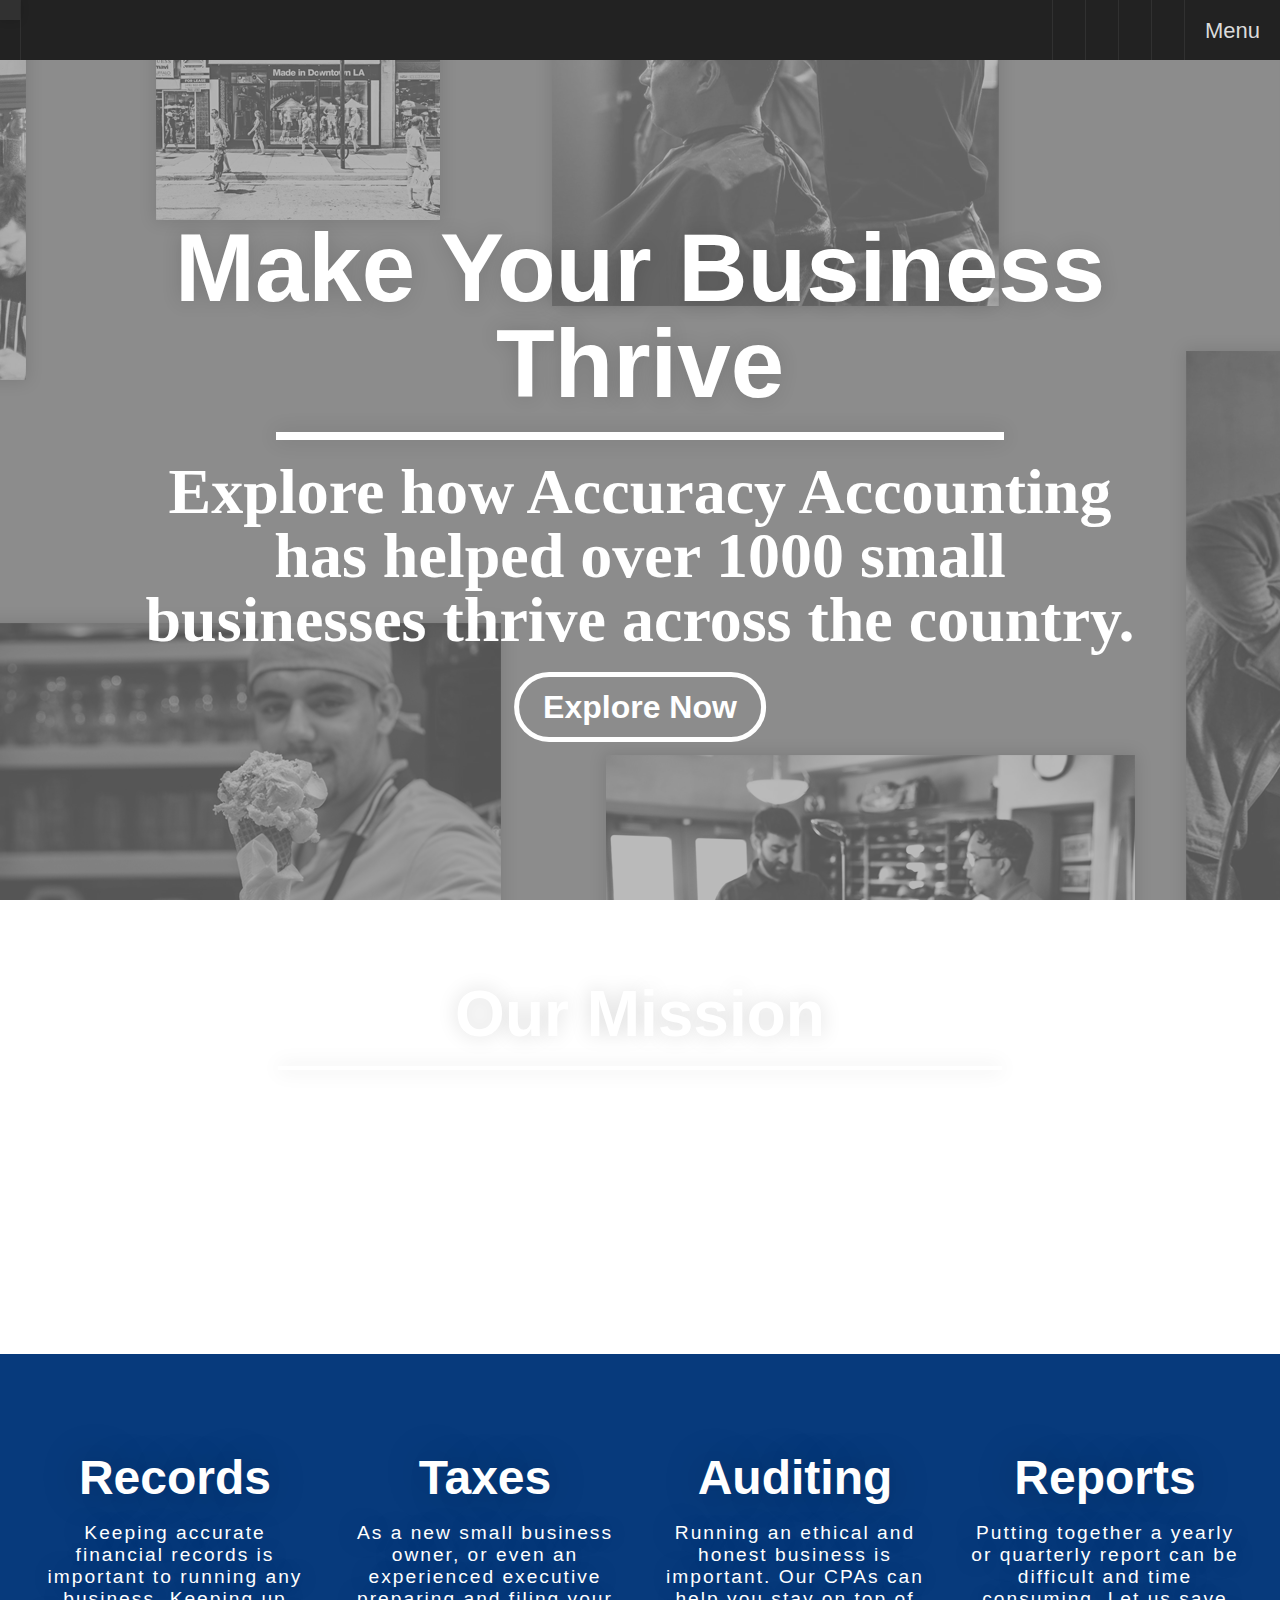
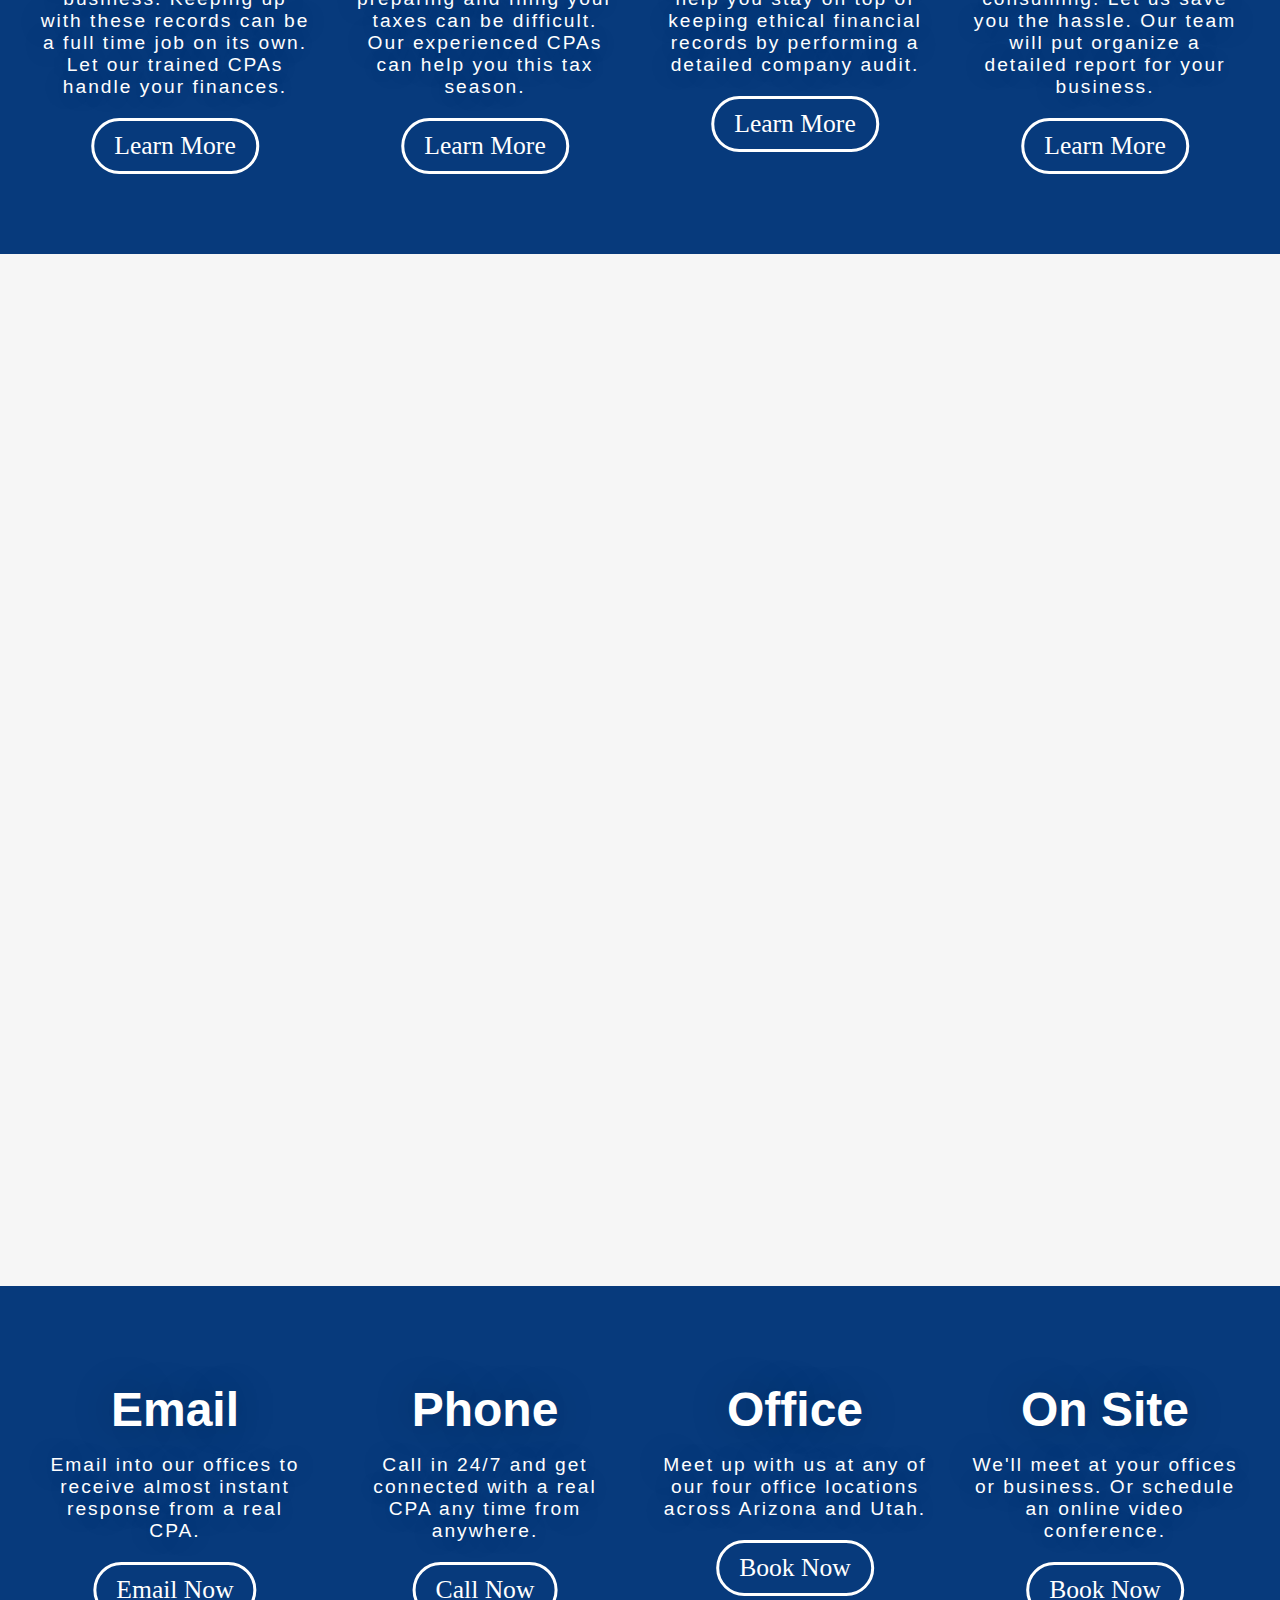
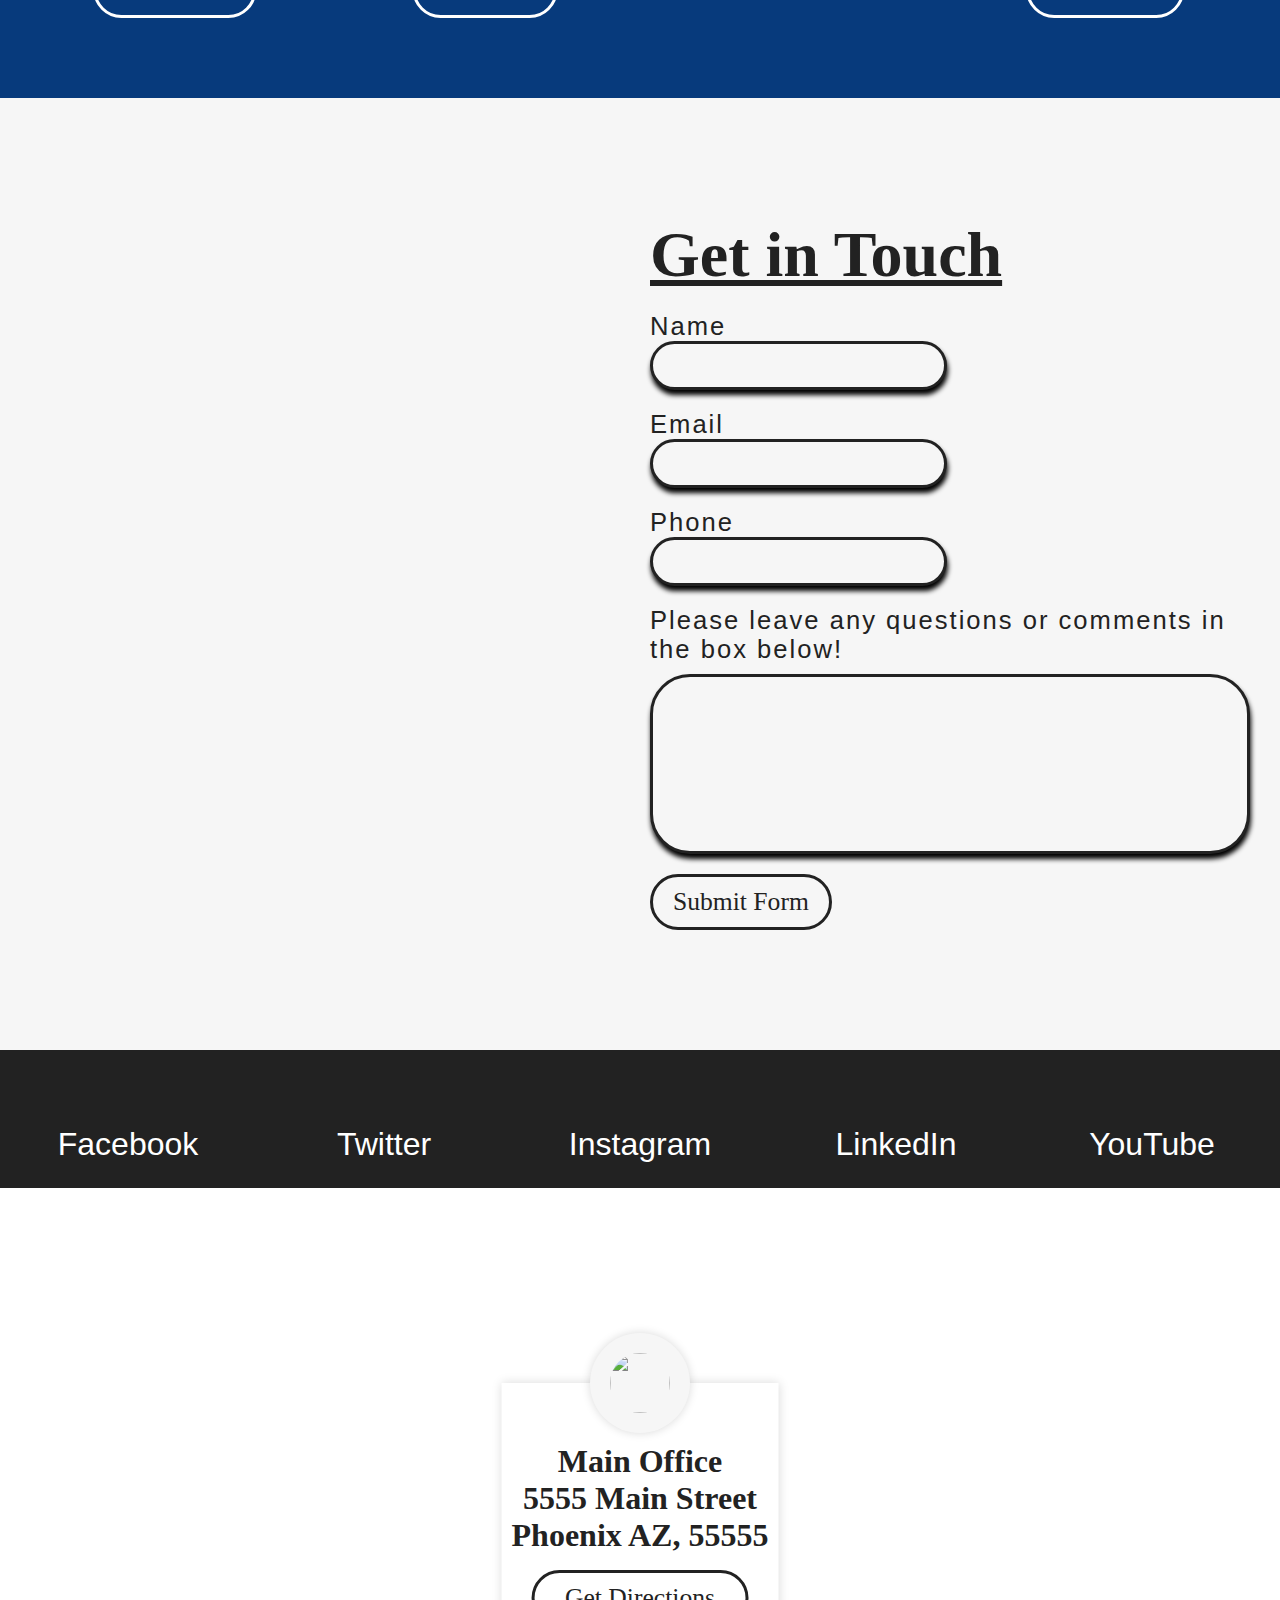
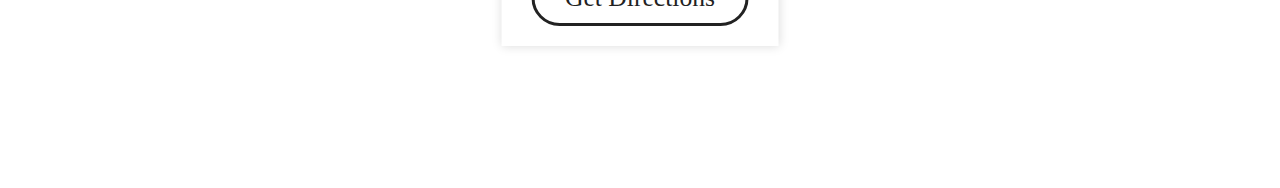
==== commit 0f57a118: "Box Shadows to Inputs, Hr for hero card" ====
--- a/index.html
+++ b/index.html
@@ -90,6 +90,22 @@
         </div>
     </div>
 
+    <div class="mission_statement">
+        <div class="spacer">
+        </div>
+        <div class="wrapper">
+            <div class="container">
+                <h1>Our Mission</h1>
+                <hr>
+                <h2>Our mission is to help guide small business owners through the financial difficulties of starting
+                    and running a small business by providing access to affordable and accurate accounting.</h2>
+                <a href="#"><i class="fas fa-arrow-down"></i></a>
+            </div>
+        </div>
+        <div class="spacer">
+        </div>
+    </div>
+
     <div class="service_card">
         <div class="spacer">
         </div>
@@ -135,103 +151,51 @@
                 <div data-aos="fade-left">
                     <h1>We Are <br> Accuracy Accounting</h1>
                     <h2>Since 2003 we have been serving Arizona's small businesses.</h2>
-                    <p>Accuracy Accounting is the nation's premiere accounting firm. Our company is a new breakthrough in the accounting world. It is our mission to making accounting accessible to businesses both large and small.</p>
-                    <p>Founded by the children of two immigrant small business owners, we understand the value of hard work. Let us help you grow your dream business into a reality.</p>
-                    <p>Stop throwing away your money and join a team of people who will stand behind you every step of the way. Let us be a part of your journey to financial success!</p>
-                    <a href="#">Learn More</a>
+                    <p>Accuracy Accounting is the nation's premiere accounting firm. Our company is a new breakthrough
+                        in the accounting world. It is our mission to making accounting accessible to businesses both
+                        large and small.</p>
+                    <p>Founded by the children of two immigrant small business owners, we understand the value of hard
+                        work. Let us help you grow your dream business into a reality.</p>
+                    <p>Stop throwing away your money and join a team of people who will stand behind you every step of
+                        the way. Let us be a part of your journey to financial success!</p>
+                    <a href="#">Learn About Us</a>
                 </div>
             </div>
             <div class="spacer">
             </div>
     </article>
 
-    <div class="horizontal_image_bar">
-        <div class="wrapper">
-            <div class="container" id="right">
-                <div class="photo" id="team">
-                </div>
-                <div class="text_box">
-                    <h1>A Team of Trained Professional Certified Accountants</h1>
-                    <h2>We have a team of professional, Certified Public Accountants, who are available 24/7 to help you with any and all of your accounting needs. Our team is the highest rated accounting firm in the state of Arizona.</h2>
-                    <a href="#">Meet Our Team</a>
-                </div>
-            </div>
-        </div>
-    </div>
-    <div class="horizontal_image_bar">
-        <div class="wrapper">
-            <div class="container" id="left">
-                <div class="text_box">
-                    <h1 class="right">A Multitude of Services and Opportunities</h1>
-                    <h2 class="right">Our firm offers a multitude of different services from payroll to annual reports
-                        and everything in between. Our Accountants are available 24/7 and we provide our clients with
-                        tons of complementary resources.</h2>
-                    <a href="#" class="right">Explore Our Services</a>
-                </div>
-                <div class="photo" id="service">
-                </div>
-            </div>
-        </div>
-    </div>
-    <div class="horizontal_image_bar">
-        <div class="wrapper">
-            <div class="container" id="right">
-                <div class="photo" id="location">
-                </div>
-                <div class="text_box">
-                    <h1>Numerous Statewide Locations & Online Services</h1>
-                    <h2>Our firm has offices across the state of Arizona and we offer services across the country
-                        though our online services. Customers can call in via telephone or video conference to receive consultation.</h2>
-                    <a href="#">Get in Touch</a>
-                </div>
-            </div>
-        </div>
-    </div>
-    <div class="horizontal_image_bar">
-        <div class="wrapper">
-            <div class="container" id="left">
-                <div class="text_box">
-                    <h1 class="right">Free Information & No Obligation Consultation</h1>
-                    <h2 class="right">If you are not ready to get on board yet we will provide you with a free
-                        consultation where we can discuss all the options available for your small business. Plus we
-                        offer our free resources to the general public.</h2>
-                    <a href="#" class="right">Book Now</a>
-                </div>
-                <div class="photo" id="consult">
-                </div>
-            </div>
-        </div>
-    </div>
+
     <div class="service_card">
-            <div class="spacer">
-            </div>
-            <div class="wrapper">
-                <div class="container_wide">
-                    <div class="card_email">
-                        <h1>Email</h1>
-                        <p>Email into our offices to receive almost instant response from a real CPA. </p>
-                        <a href="">Email Now</a>
-                    </div>
-                    <div class="card_phone">
-                        <h1>Phone</h1>
-                        <p>Call in 24/7 and get connected with a real CPA any time from anywhere.</p>
-                        <a href="">Call Now</a>
-                    </div>
-                    <div class="card_office">
-                        <h1>Office</h1>
-                        <p>Meet up with us at any of our four office locations across Arizona and Utah.</p>
-                        <a href="">Book Now</a>
-                    </div>
-                    <div class="card_site">
-                        <h1>On Site</h1>
-                        <p>We'll meet at your offices or business. Or schedule an online video conference.</p>
-                        <a href="">Book Now</a>
-                    </div>
-                </div>
-            </div>
-            <div class="spacer">
-            </div>
-        </div>
+        <div class="spacer">
+        </div>
+        <div class="wrapper">
+            <div class="container_wide">
+                <div class="card_email">
+                    <h1>Email</h1>
+                    <p>Email into our offices to receive almost instant response from a real CPA. </p>
+                    <a href="">Email Now</a>
+                </div>
+                <div class="card_phone">
+                    <h1>Phone</h1>
+                    <p>Call in 24/7 and get connected with a real CPA any time from anywhere.</p>
+                    <a href="">Call Now</a>
+                </div>
+                <div class="card_office">
+                    <h1>Office</h1>
+                    <p>Meet up with us at any of our four office locations across Arizona and Utah.</p>
+                    <a href="">Book Now</a>
+                </div>
+                <div class="card_site">
+                    <h1>On Site</h1>
+                    <p>We'll meet at your offices or business. Or schedule an online video conference.</p>
+                    <a href="">Book Now</a>
+                </div>
+            </div>
+        </div>
+        <div class="spacer">
+        </div>
+    </div>
     <article>
         <div class="spacer">
         </div>
@@ -241,7 +205,7 @@
 
                 </div>
                 <div>
-                    <h1>Get in Touch</h1>
+                    <h1 class="underLine">Get in Touch</h1>
                     <form action="">
                         <p>
                             <label for="#">Name</label>
@@ -256,7 +220,7 @@
                             <input type="text">
                         </p>
                         <p>
-                            <label for="#">Leave your questions, comments, or concerns in the box below.</label>
+                            <label for="#">Please leave any questions or comments in the box below!</label>
                             <textarea name="" id=""></textarea>
                         </p>
                         <button>Submit Form</button>
@@ -268,15 +232,15 @@
         </div>
     </article>
 
-    <aside> 
-            <div class="grid">
-                <a href="" id="facebook"><i class="fab fa-facebook-square"></i><br>Facebook</a>
-                <a href="" id="twitter"><i class="fab fa-twitter-square"></i><br>Twitter</a>
-                <a href="" id="instagram"><i class="fab fa-instagram"></i><br>Instagram</a>
-                <a href="" id="linkedin"><i class="fab fa-linkedin"></i><br>LinkedIn</a>
-                <a href="" id="youtube"><i class="fab fa-youtube-square"></i><br>YouTube</a>
-            </div>
-        </aside>
+    <aside>
+        <div class="grid">
+            <a href="" id="facebook"><i class="fab fa-facebook-square"></i><br>Facebook</a>
+            <a href="" id="twitter"><i class="fab fa-twitter-square"></i><br>Twitter</a>
+            <a href="" id="instagram"><i class="fab fa-instagram"></i><br>Instagram</a>
+            <a href="" id="linkedin"><i class="fab fa-linkedin"></i><br>LinkedIn</a>
+            <a href="" id="youtube"><i class="fab fa-youtube-square"></i><br>YouTube</a>
+        </div>
+    </aside>
     <section id="map">
         <div class="wrapper">
             <div class="container">
--- a/main.css
+++ b/main.css
@@ -1,9 +1,9 @@
 * {
-    -webkit-touch-callout:none;
-    -webkit-user-select:none;
-    -moz-user-select:none;
-    -ms-user-select:none;
-    user-select:none;
+    -webkit-touch-callout: none;
+    -webkit-user-select: none;
+    -moz-user-select: none;
+    -ms-user-select: none;
+    user-select: none;
 }
 
 html {
@@ -147,6 +147,11 @@
     padding-bottom: 20px;
 }
 
+/* underlines text, used on get in touch h1 for contact box */
+.underLine {
+    text-decoration: underline;
+}
+
 header h2 {
     font-family: forma-djr-display, sans-serif;
     font-weight: 300;
@@ -177,6 +182,99 @@
 }
 
 /* Hero Card Styles */
+.mission_statement {
+    display: block;
+    background: url('img/binary.png');
+    background-size: cover;
+    background-position: center;
+    background-attachment: fixed;
+}
+
+.mission_statement .spacer {
+    display: block;
+    height: 80px;
+}
+
+.mission_statement .wrapper {
+    display: block;
+}
+
+.mission_statement .container {
+    margin: 0 auto;
+    max-width: 1200px;
+    padding: 0 20px;
+}
+
+.mission_statement h1 {
+    font-family: forma-djr-display, sans-serif;
+    font-size: 4em;
+    line-height: 1em;
+    font-weight: 700;
+    margin: 0;
+    text-align: center;
+    color: white;
+    text-shadow: 0 0 20px rgba(0, 0, 0, 0.15);
+}
+
+.mission_statement hr {
+    border: 2px white solid;
+    box-shadow: 0 0 20px rgba(0, 0, 0, 0.15);
+    width: 60%;
+    margin: 20px auto;
+}
+
+.mission_statement h2 {
+    display: block;
+    font-family: mrs-eaves-xl-serif-narrow, serif;
+    color: white;
+    font-size: 2em;
+    line-height: 1em;
+    margin: 0 auto;
+    text-align: center;
+    color: white;
+    max-width: 800px;
+}
+
+.mission_statement a {
+    display: inline-block;
+    position: relative;
+    left: 50%;
+    transform: translateX(-50%);
+    font-family: forma-djr-display, sans-serif;
+    font-size: 1.6em;
+    line-height: 1em;
+    font-weight: 700;
+    margin: 0 auto;
+    text-align: center;
+    color: white;
+    text-decoration: none;
+    border: 2px solid white;
+    padding: 14px 24px;
+    border-radius: 40px;
+    margin-top: 20px;
+    transition: .5s;
+    animation: scroll 2s infinite;
+}
+
+@keyframes scroll {
+    0% {
+        padding: 7px 24px 21px;
+    }
+
+    50% {
+        padding: 21px 24px 7px;
+    }
+
+    100% {
+        padding: 7px 24px 21px;
+    }
+
+}
+
+.mission_statement a:hover {
+    filter: drop-shadow(0 0 12px rgba(0, 0, 0, 0.85));
+}
+
 .hero_card {
     margin-top: 60px;
     display: block;
@@ -255,6 +353,12 @@
     filter: drop-shadow(0 0 12px rgba(0, 0, 0, 0.85));
 }
 
+/* making a new horizontal rule for heros on services and other pages */
+.hero_hr {
+    width: 25%;
+
+}
+
 /* Service Card */
 .service_card {
     display: block;
@@ -263,12 +367,12 @@
 .service_card .spacer {
     display: block;
     height: 40px;
-    background:rgb(7, 58, 124);
+    background: rgb(7, 58, 124);
 }
 
 .service_card .wrapper {
     display: block;
-    background:rgb(7, 58, 124);
+    background: rgb(7, 58, 124);
 }
 
 .service_card .container_wide {
@@ -301,6 +405,34 @@
 }
 
 .service_card .container_wide .card_report {
+    display: block;
+    background: url('img/report.png') no-repeat top center;
+    background-size: 128px 128px;
+    margin: 20px;
+}
+
+.service_card .container_wide .card_email {
+    display: block;
+    background: url('img/email.png') no-repeat top center;
+    background-size: 128px 128px;
+    margin: 20px;
+}
+
+.service_card .container_wide .card_phone {
+    display: block;
+    background: url('img/smartphone.png') no-repeat top center;
+    background-size: 128px 128px;
+    margin: 20px;
+}
+
+.service_card .container_wide .card_office {
+    display: block;
+    background: url('img/md_business.png') no-repeat top center;
+    background-size: 128px 128px;
+    margin: 20px;
+}
+
+.service_card .container_wide .card_site {
     display: block;
     background: url('img/report.png') no-repeat top center;
     background-size: 128px 128px;
@@ -330,7 +462,7 @@
     font-family: forma-djr-display, sans-serif;
     font-weight: 300;
     color: white;
-    font-size: 1.6em;
+    font-size: 1.2em;
     margin: 0;
     letter-spacing: 2px;
     padding-bottom: 20px;
@@ -360,117 +492,11 @@
     color: rgb(34, 34, 34);
 }
 
-/* Horizontal Image Bars */
-
-
-.horizontal_image_bar .spacer {
-    background:rgb(5, 94, 211);
-}
-
-.horizontal_image_bar .container {
-    display: grid;
-    grid-template-columns: 1fr 1fr;
-    background:rgb(5, 94, 211);
-}
-
-.horizontal_image_bar .container#right .photo {
-    display: block;
-    background:url('img/arrow_left.png'), url('https://images.pexels.com/photos/1056556/pexels-photo-1056556.jpeg?auto=compress&cs=tinysrgb&dpr=2&h=750&w=1260');
-    background-position: right center, center center;
-    background-repeat: no-repeat;
-    background-size: 140px 200px, cover;
-    min-height: 450px;
-}
-
-.horizontal_image_bar .container#left .photo {
-    display: block;
-    background:url('img/arrow_right.png'), url('https://images.pexels.com/photos/1056556/pexels-photo-1056556.jpeg?auto=compress&cs=tinysrgb&dpr=2&h=750&w=1260');
-    background-position: left center, center center;
-    background-repeat: no-repeat;
-    background-size: 140px 200px, cover;
-    min-height: 450px;
-}
-
-.horizontal_image_bar .container .photo#team {
-    background:url('img/arrow_left.png'), url('https://images.pexels.com/photos/776615/pexels-photo-776615.jpeg?auto=compress&cs=tinysrgb&dpr=2&h=750&w=1260');
-    background-position: right center, center center;
-    background-repeat: no-repeat;
-    background-size: 140px 200px, cover;
-}
-
-.horizontal_image_bar .container .photo#service {
-    background:url('img/arrow_right.png'), url('https://images.pexels.com/photos/590022/pexels-photo-590022.jpeg?auto=compress&cs=tinysrgb&dpr=2&h=750&w=1260');
-    background-position: left center, center center;
-    background-repeat: no-repeat;
-    background-size: 140px 200px, cover;
-}
-
-.horizontal_image_bar .container .photo#location {
-    background:url('img/arrow_left.png'), url('https://images.pexels.com/photos/1308783/pexels-photo-1308783.jpeg?auto=compress&cs=tinysrgb&dpr=2&h=750&w=1260');
-    background-position: right center, center center;
-    background-repeat: no-repeat;
-    background-size: 140px 200px, cover;
-}
-
-.horizontal_image_bar .container .photo#consult {
-    background:url('img/arrow_right.png'), url('https://images.pexels.com/photos/1311547/pexels-photo-1311547.jpeg?auto=compress&cs=tinysrgb&dpr=2&h=750&w=1260');
-    background-position: left center, center center;
-    background-repeat: no-repeat;
-    background-size: 140px 200px, cover;
-}
-
-
-.horizontal_image_bar .text_box {
-    padding: 40px;
-}
-
-.horizontal_image_bar .text_box h1 {
-    font-family: mrs-eaves-xl-serif-narrow, serif;
-    color: white;
-    font-size: 4em;
-    margin: 0;
-    padding-bottom: 20px;
-}
-
-.horizontal_image_bar .text_box h2 {
-    font-family: forma-djr-display, sans-serif;
-    font-weight: 300;
-    color: white;
-    font-size: 1.6em;
-    margin: 0;
-    letter-spacing: 2px;
-    padding-bottom: 20px;
-}
-
-.horizontal_image_bar a {
-    display: inline-block;
-    position: relative;
-    font-family: mrs-eaves-xl-serif-narrow, serif;
-    color: white;
-    font-size: 1.6em;
-    margin: 0;
-    padding: 10px 20px;
-    text-decoration: none;
-    border: 3px white solid;
-    border-radius: 40px;
-    transition: .2s;
-}
-
-.right {
-    float: right;
-}
-
-.horizontal_image_bar a:hover {
-    background: white;
-    color: rgb(34, 34, 34);
-}
-
-.right {
-    text-align: right;
-}
+
 
 /* Section Styles */
 section {
+    margin-top: 60px;
     background: url('img/hero_image_service.png');
     background-size: cover;
 }
@@ -496,6 +522,7 @@
 }
 
 section#map {
+    margin-top: 0;
     display: block;
     height: 600px;
     position: relative;
@@ -898,6 +925,9 @@
     padding-bottom: 20px;
 }
 
+article p.wide {
+    max-width: 1000px;
+}
 
 /* Form Styles */
 
@@ -916,6 +946,8 @@
     border: 3px rgb(34, 34, 34) solid;
     border-radius: 40px;
     background: rgb(246, 246, 246);
+    /* added a box shadow to the inputs for comment box */
+    box-shadow: 1px 5px 5px black;
 }
 
 form select {
@@ -950,6 +982,8 @@
     -ms-box-sizing: border-box;
     box-sizing: border-box;
     background: rgb(246, 246, 246);
+    /* adding a box shadow to text area for comments */
+    box-shadow: 1px 5px 5px black;
 }
 
 form button {
@@ -982,8 +1016,8 @@
 }
 
 form #float {
- float: right;
- white-space: pre;
+    float: right;
+    white-space: pre;
 }
 
 input[type="checkbox"] {
@@ -1022,29 +1056,7 @@
 }
 
 aside .grid a:hover {
-    background-color: rgb(49, 49, 49);
-    transform: scale(1.05);
-    box-shadow: 0 0 10px rgba(0, 0, 0, 0.15);
-}
-
-aside .grid a#facebook:hover {
-    background: rgb(59, 89, 152);
-}
-
-aside .grid a#twitter:hover {
-    background: rgb(29, 161, 242);
-}
-
-aside .grid a#instagram:hover {
-    background: rgb(195, 42, 163);
-}
-
-aside .grid a#youtube:hover {
-    background: rgb(255, 0, 0);
-}
-
-aside .grid a#linkedin:hover {
-    background: rgb(0, 119, 181);
+    background-color: rgb(66, 66, 66);
 }
 
 @media screen and (max-width: 1300px) {
@@ -1117,6 +1129,14 @@
         background-size: cover;
         height: 500px;
     }
+
+    .service_card .container_wide {
+        display: grid;
+        grid-template-columns: repeat(2, 1fr);
+        margin: 0 auto;
+        max-width: 1600px;
+        padding: 20px;
+    }
 }
 
 @media screen and (max-width: 900px) {
@@ -1160,10 +1180,11 @@
         margin: 0 auto;
     }
 
-    
+
     .hero_card h1 {
         font-size: 4em;
     }
+
     .hero_card h2 {
         font-size: 2em;
     }
@@ -1183,6 +1204,24 @@
     }
 }
 
+@media screen and (max-width: 560px) {
+    .service_card .container_wide {
+        display: grid;
+        grid-template-columns: repeat(1, 1fr);
+        margin: 0 auto;
+        max-width: 1600px;
+        padding: 20px;
+    }
+
+    aside .grid {
+        grid-template-columns: 1fr;
+    }
+
+    aside .grid a {
+        border-bottom: 2px rgb(49, 49, 49) solid;
+    }
+}
+
 @media screen and (max-width: 400px) {
     article .big_numbers_wrapper {
         padding: 20px;
@@ -1191,7 +1230,7 @@
     article .big_number {
         font-size: 5em;
     }
-    
+
     article .big_number_subtitle {
         font-size: 2em;
     }
@@ -1317,6 +1356,4 @@
     padding: 10px 0;
     font-family: forma-djr-display, sans-serif;
     font-weight: 300;
-}
-
-
+}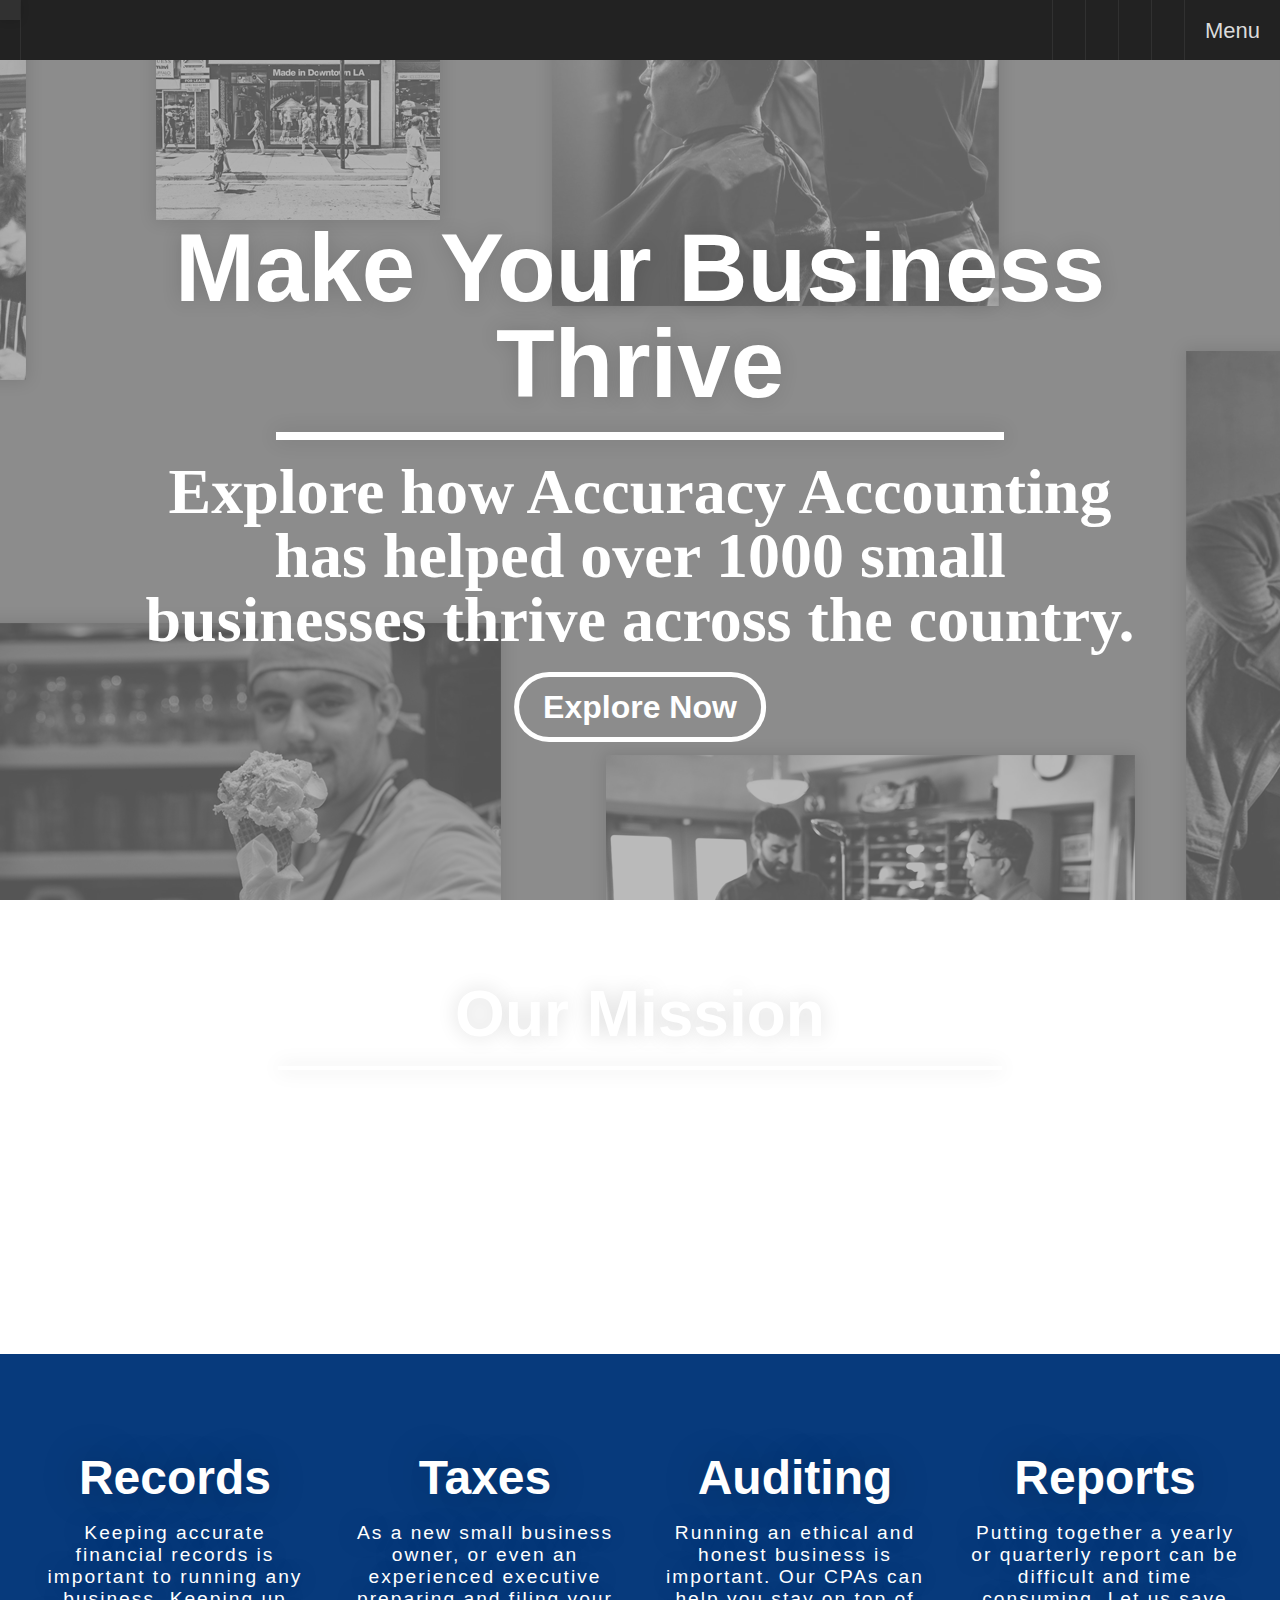
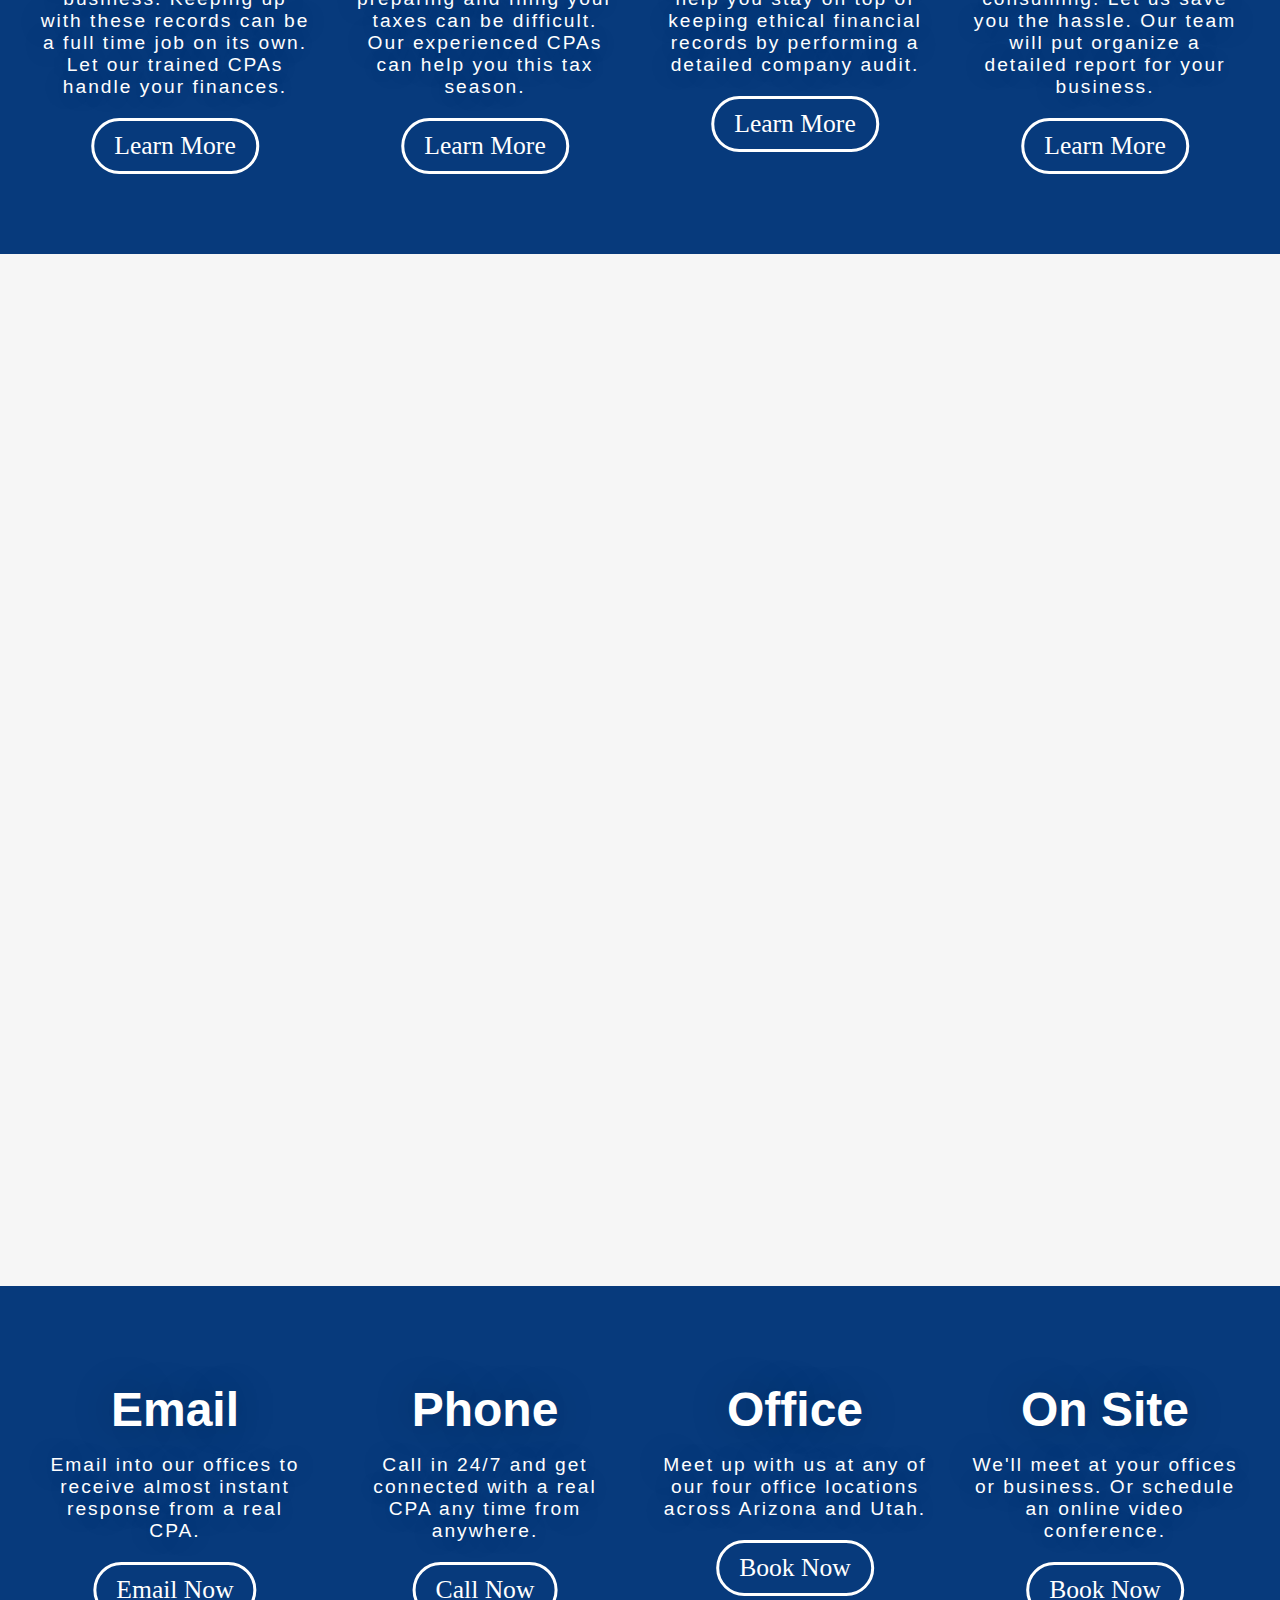
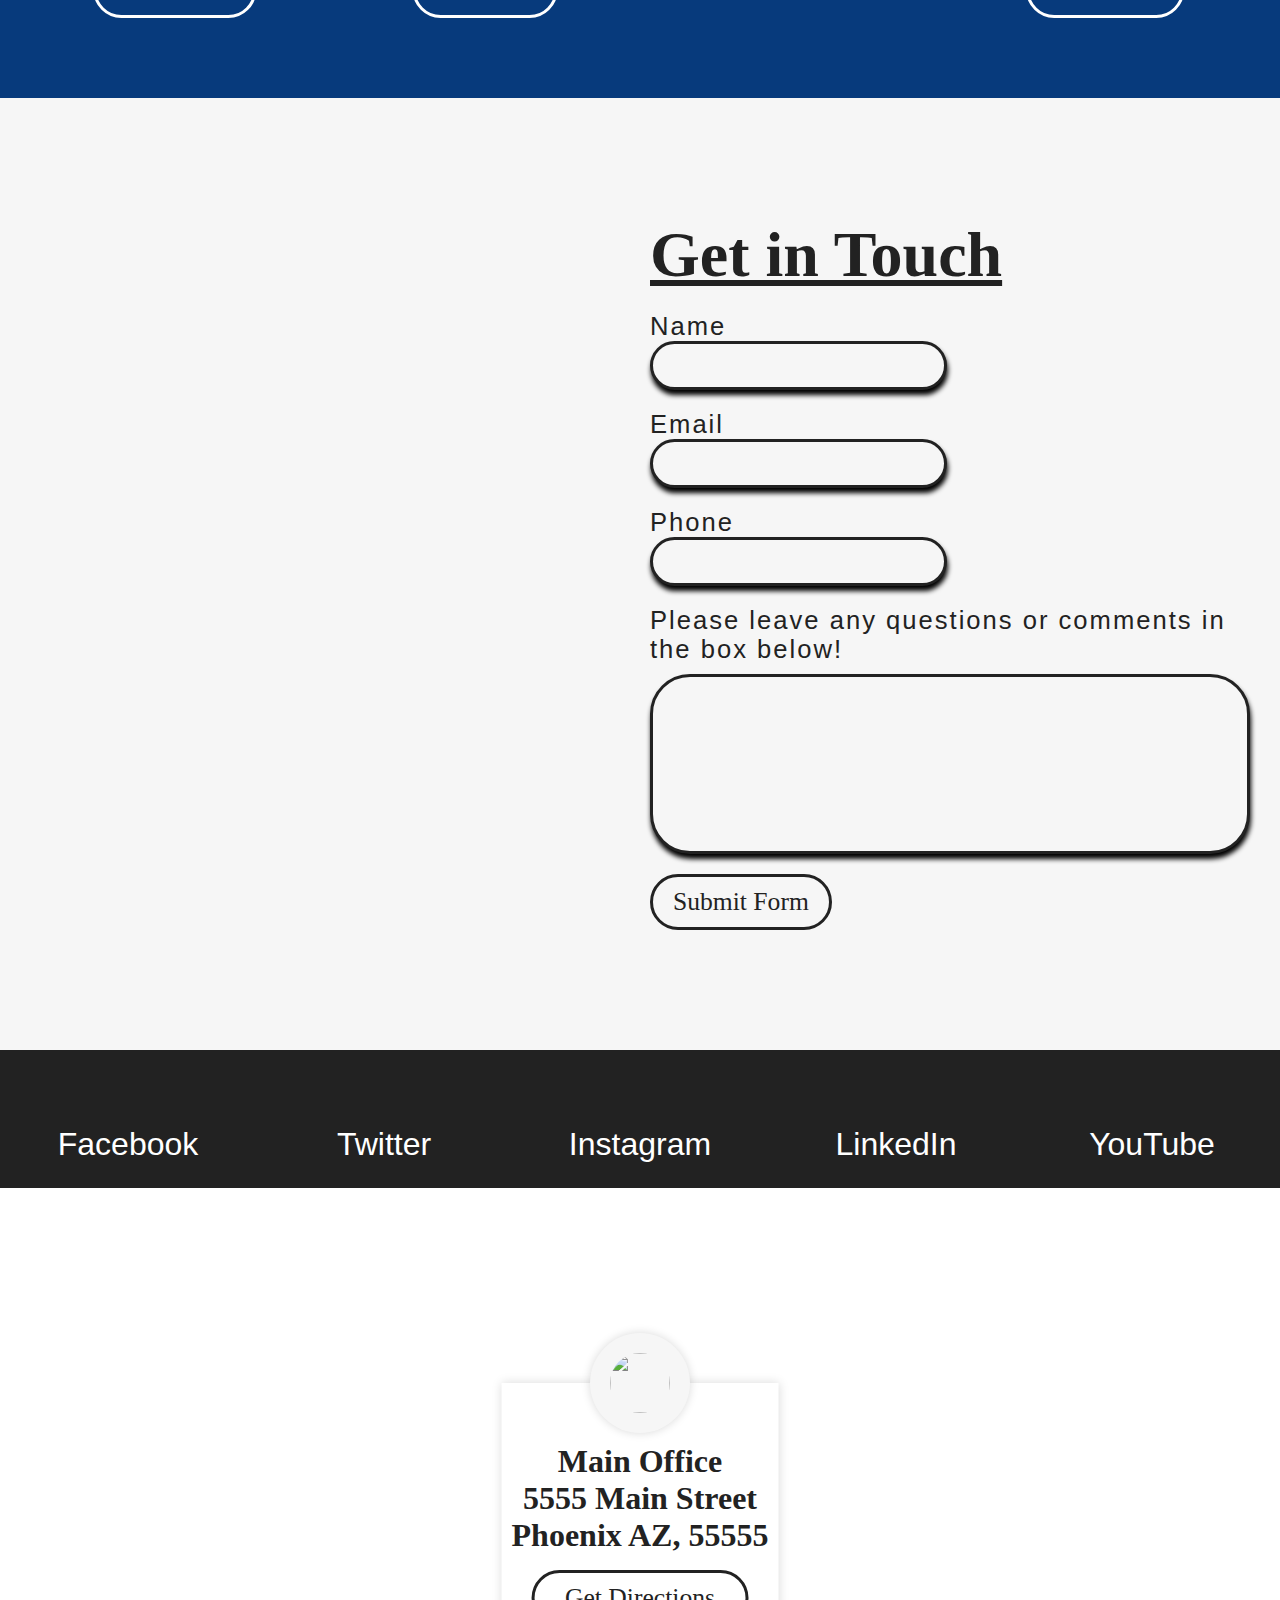
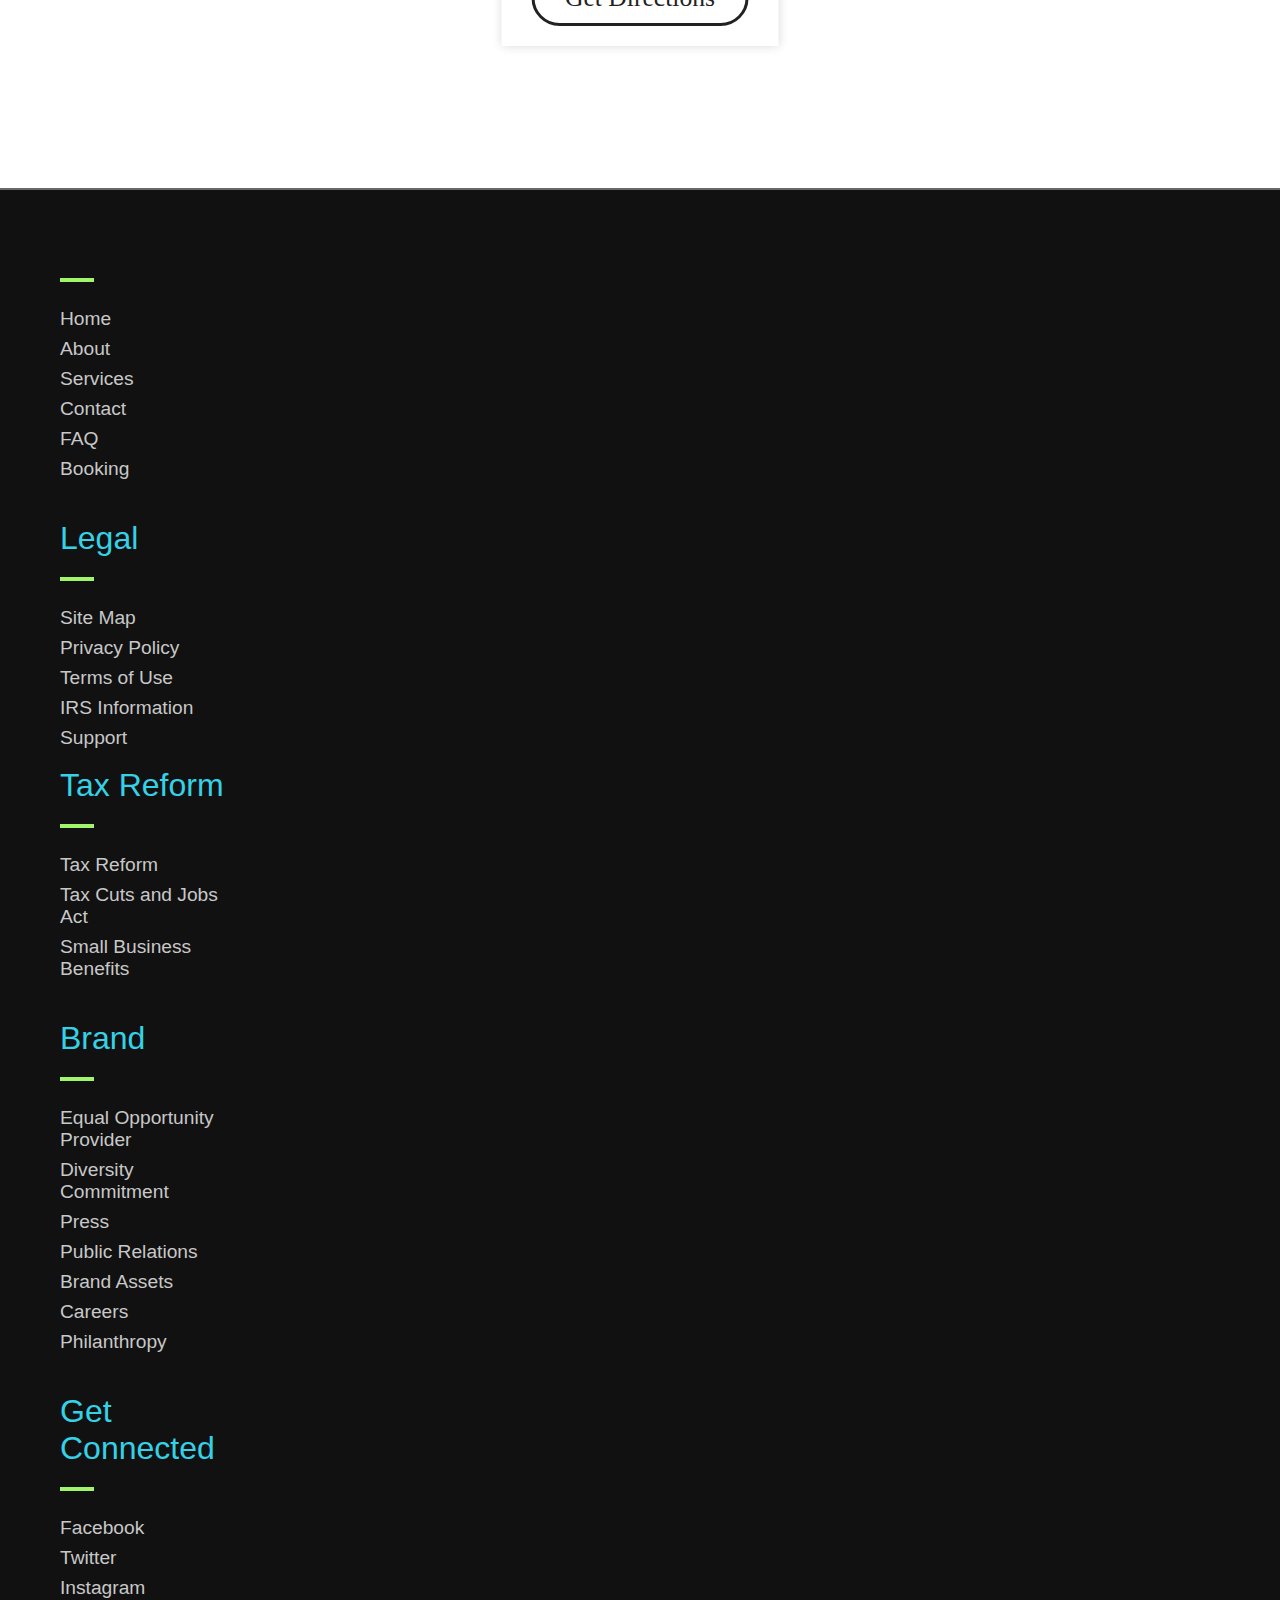
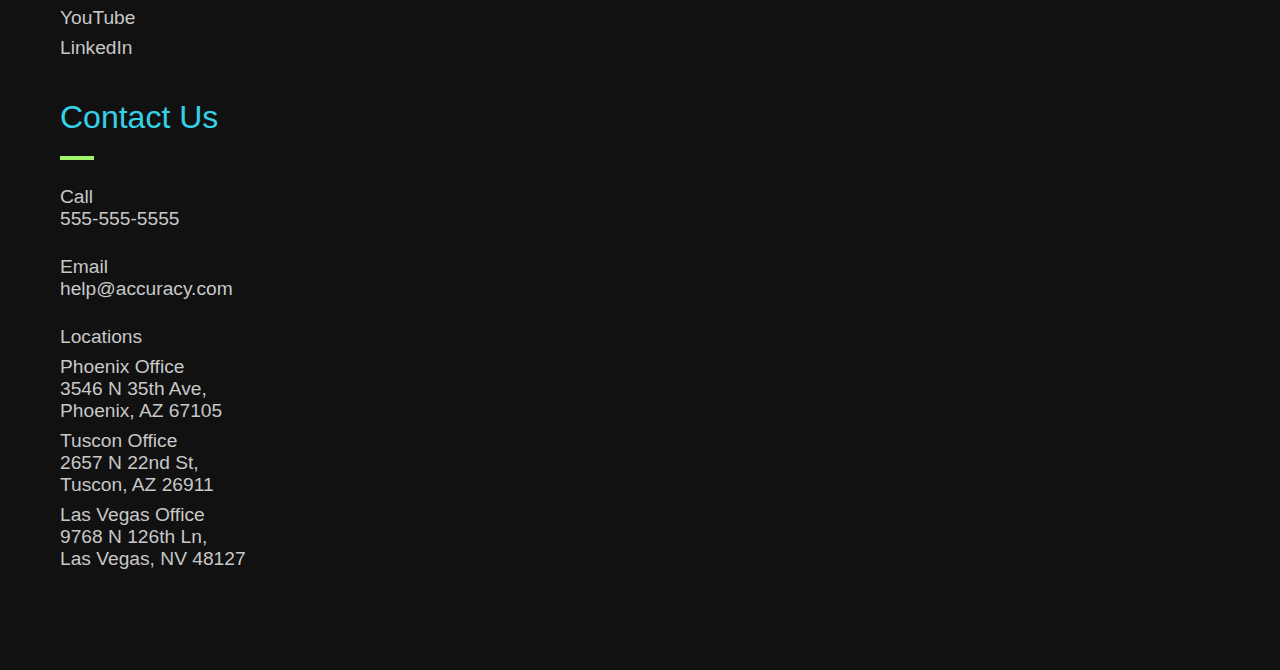
==== commit a9647c11: "Added new footer, broke it" ====
--- a/index.html
+++ b/index.html
@@ -256,6 +256,83 @@
     </section>
 
 
+    <footer>
+        <div id="footerDesktop">
+            <div>
+                <img src="file:///Users/cwilliams007/Desktop/accuracy-accounting-fbla/img/top_logo.png" alt="">
+                <br>
+                <!-- <h1></h1> -->
+                <hr>
+                <a href="#">Home</a>
+                <a href="#">About</a>
+                <a href="#">Services</a>
+                <a href="#">Contact</a>
+                <a href="#">FAQ</a>
+                <a href="#">Booking</a>
+            </div>
+            <div>
+                <h1>Legal</h1>
+                <hr>
+                <a href="#">Site Map</a>
+                <a href="#">Privacy Policy</a>
+                <a href="#">Terms of Use</a>
+                <a href="#">IRS Information</a>
+                <a href="#">Support</a>
+                <br>
+                <h1>Tax Reform</h1>
+                <hr>
+                <a href="#">Tax Reform</a>
+                <a href="#">Tax Cuts and Jobs Act</a>
+                <a href="#">Small Business Benefits</a>
+            </div>
+            <div>
+                <h1>Brand</h1>
+                <hr>
+                <a href="#">Equal Opportunity Provider</a>
+                <a href="#">Diversity Commitment</a>
+                <a href="#">Press</a>
+                <a href="#">Public Relations</a>
+                <a href="#">Brand Assets</a>
+                <a href="#">Careers</a>
+                <a href="#">Philanthropy</a>
+            </div>
+            <div>
+                <h1>Get Connected</h1>
+                <hr>
+                <a href="#"><i class="fab fa-facebook"></i>Facebook</a>
+                <a href="#"><i class="fab fa-twitter-square"></i>Twitter</a>
+                <a href="#"><i class="fab fa-instagram"></i>Instagram</a>
+                <a href="#"><i class="fab fa-youtube-square"></i>YouTube</a>
+                <a href="#"><i class="fab fa-linkedin"></i>LinkedIn</a>
+            </div>
+            <div class="pad-right">
+                <h1>Contact Us</h1>
+                <hr>
+                <a href="#"><i class="fas fa-phone"></i>Call<br>555-555-5555</a>
+                <br>
+                <a href="#"><i class="fas fa-envelope"></i>Email<br>help@accuracy.com</a>
+                <br>
+                <a href="#"><i class="fas fa-map-marker-alt"></i>Locations</a>
+                <a href="#">Phoenix Office <br> 3546 N 35th Ave, <br> Phoenix, AZ 67105</a>
+                <a href="#">Tuscon Office <br> 2657 N 22nd St, <br> Tuscon, AZ 26911</a>
+                <a href="#">Las Vegas Office <br> 9768 N 126th Ln, <br> Las Vegas, NV 48127</a>
+            </div>
+        </div>
+        <div id="footerMobile">
+            <img src="file:///Users/cwilliams007/Desktop/accuracy-accounting-fbla/img/top_logo.png" alt="">
+            <br>
+            <hr>
+            <!-- <h1></h1> -->
+            <a href="#">Home</a>
+            <a href="#">About</a>
+            <a href="#">Services</a>
+            <a href="#">Contact</a>
+            <a href="#">FAQ</a>
+            <a href="#">Booking</a>
+        </div>
+    </footer>
+
+
     <script>
         AOS.init();
     </script>
--- a/main.css
+++ b/main.css
@@ -1059,6 +1059,70 @@
     background-color: rgb(66, 66, 66);
 }
 
+
+/* footer from acc accounting 2 */
+#footerMobile {
+    display: none;
+}
+
+footer {
+    display: grid;
+    grid-template-columns: repeat(5, 1fr);
+    background: rgb(17, 17, 17);
+    border-top: 2px rgb(105, 105, 105) solid;
+    padding: 20px 20px 60px;
+    max-width: 1600px;
+    margin: 0 auto;
+}
+
+
+footer div {
+    padding: 20px;
+}
+
+footer h1 {
+    font-family: roboto-condensed, sans-serif;
+    font-weight: 400;
+    font-style: normal;
+    color: rgb(17, 17, 17);
+    text-transform: none;
+    margin: 0 0 10px;
+    color: rgb(53, 210, 231);
+}
+
+footer hr {
+    border: 2px rgb(161, 245, 106) solid;
+    width: 30px;
+    float: left;
+    margin: 10px 0 26px;
+}
+
+footer a {
+    clear: both;
+    display: block;
+    font-family: roboto-condensed, sans-serif;
+    font-weight: 300;
+    font-style: normal;
+    color: rgb(200, 200, 200);
+    font-size: 1.2em;
+    text-decoration: none;
+    margin-top: 8px;
+}
+
+footer a:hover {
+    text-decoration: underline;
+    text-decoration-color: rgb(161, 245, 106);
+}
+
+footer img {
+    color: rgb(161, 245, 106);
+    width: 200px;
+    margin-right: 8px;
+}
+
+
+
+
 @media screen and (max-width: 1300px) {
     nav div#desktop {
         display: none;
@@ -1070,6 +1134,10 @@
 
     nav span {
         display: inline-block;
+    }
+
+    article {
+        overflow-x: hidden;
     }
 
     article .grid {
@@ -1104,6 +1172,10 @@
         margin: 0px;
         background: rgb(49, 49, 49);
         box-shadow: 0 0 10px rgba(0, 0, 0, 0.15);
+    }
+
+    .pad-right {
+        padding-right: 0px;
     }
 }
 
@@ -1147,6 +1219,10 @@
     article .big_number_subtitle {
         font-size: 2.8em;
     }
+
+    footer {
+        grid-template-columns: repeat(3, 1fr);
+    }
 }
 
 @media screen and (max-width: 800px) {
@@ -1188,6 +1264,13 @@
     .hero_card h2 {
         font-size: 2em;
     }
+
+    #footerDesktop {
+        display: none;
+    }
+    #footerMobile {
+        display: block;
+    }
 }
 
 @media screen and (max-width: 670px) {
@@ -1219,6 +1302,10 @@
 
     aside .grid a {
         border-bottom: 2px rgb(49, 49, 49) solid;
+    }
+
+    footer {
+        grid-template-columns: repeat(1, 1fr);
     }
 }
 
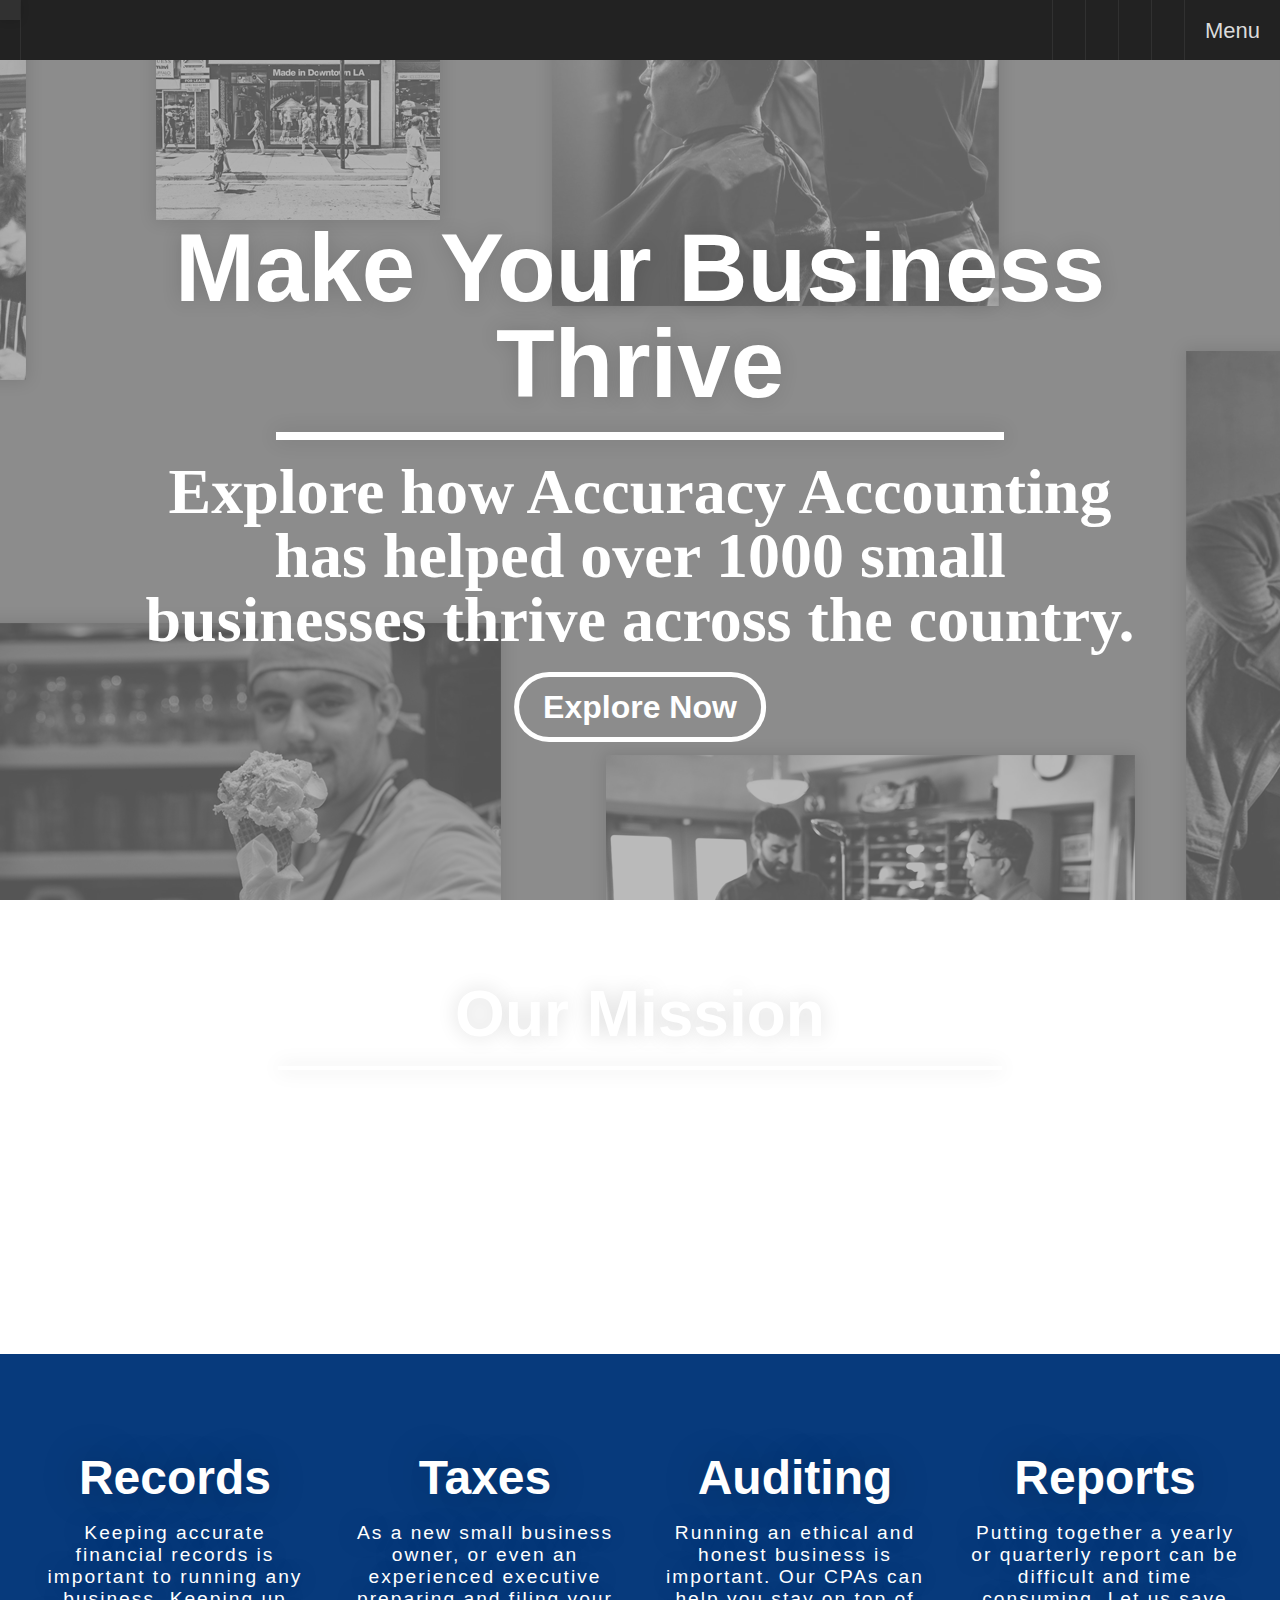
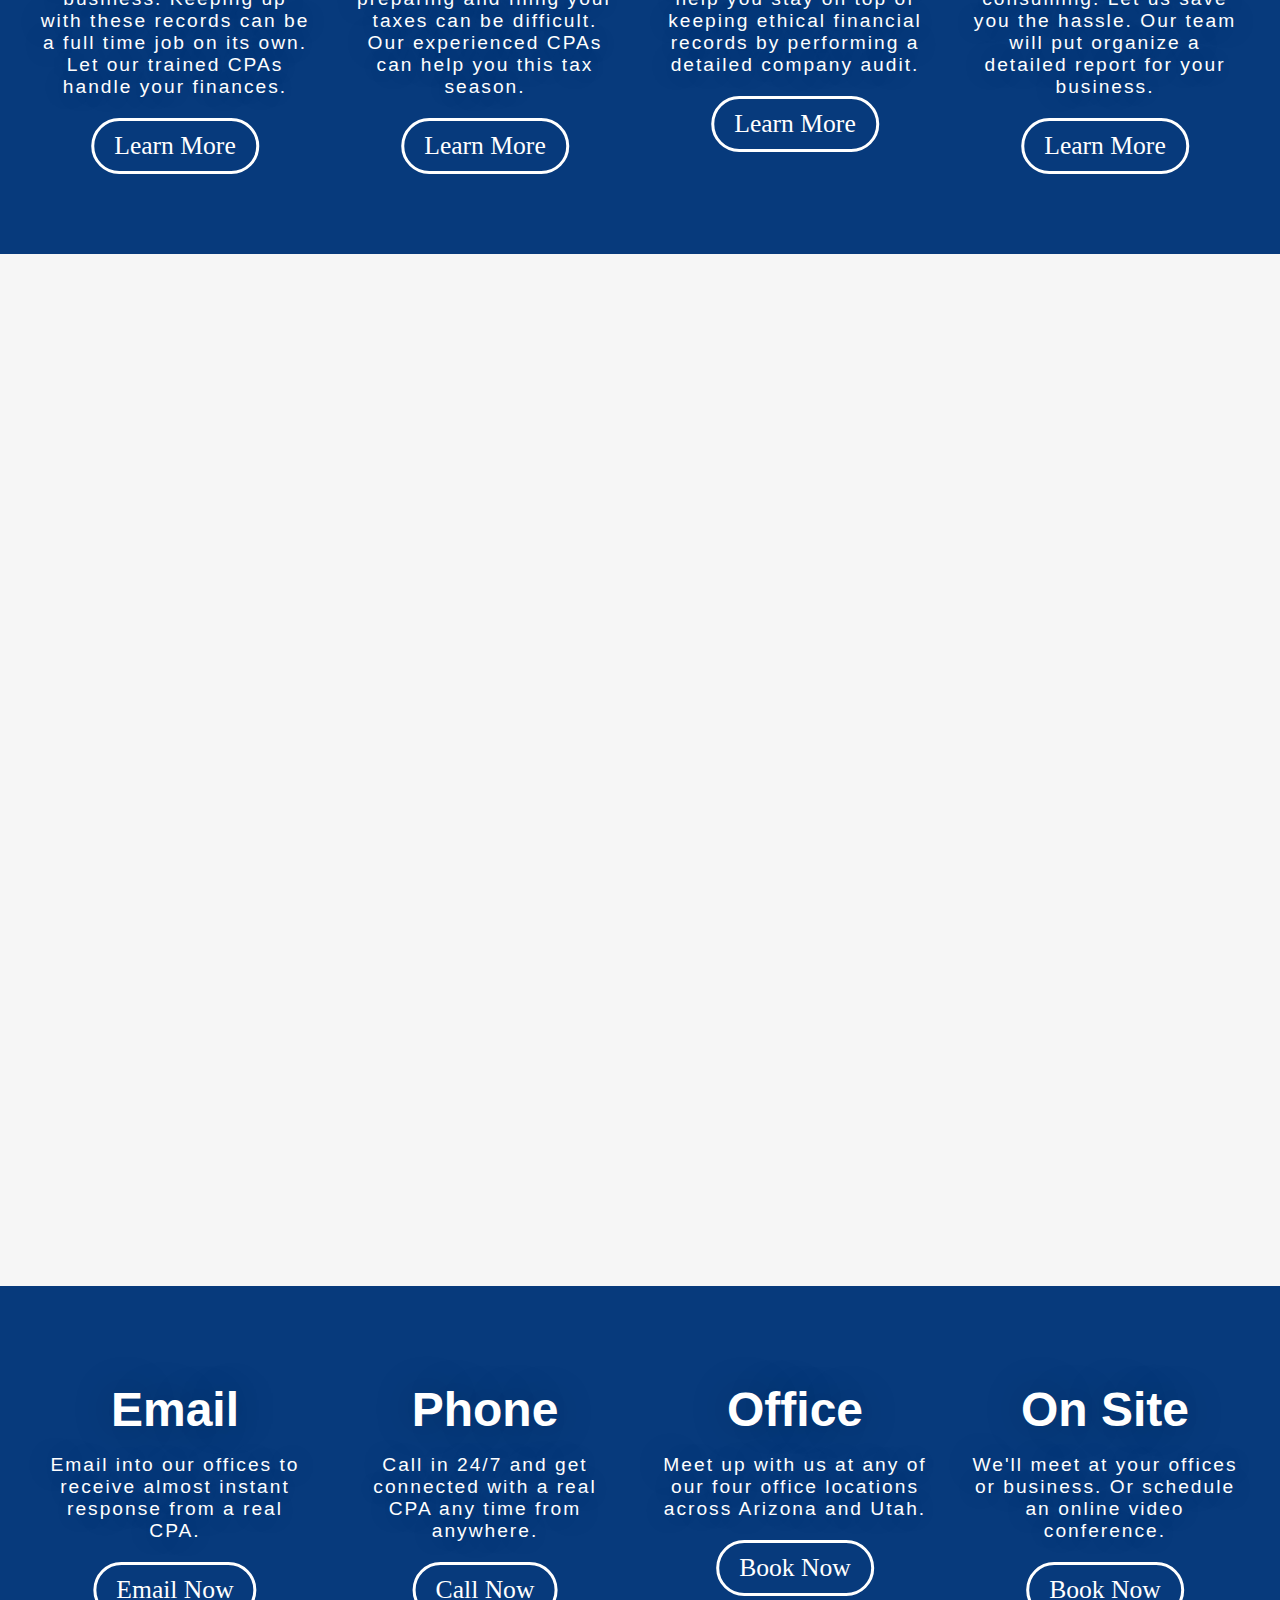
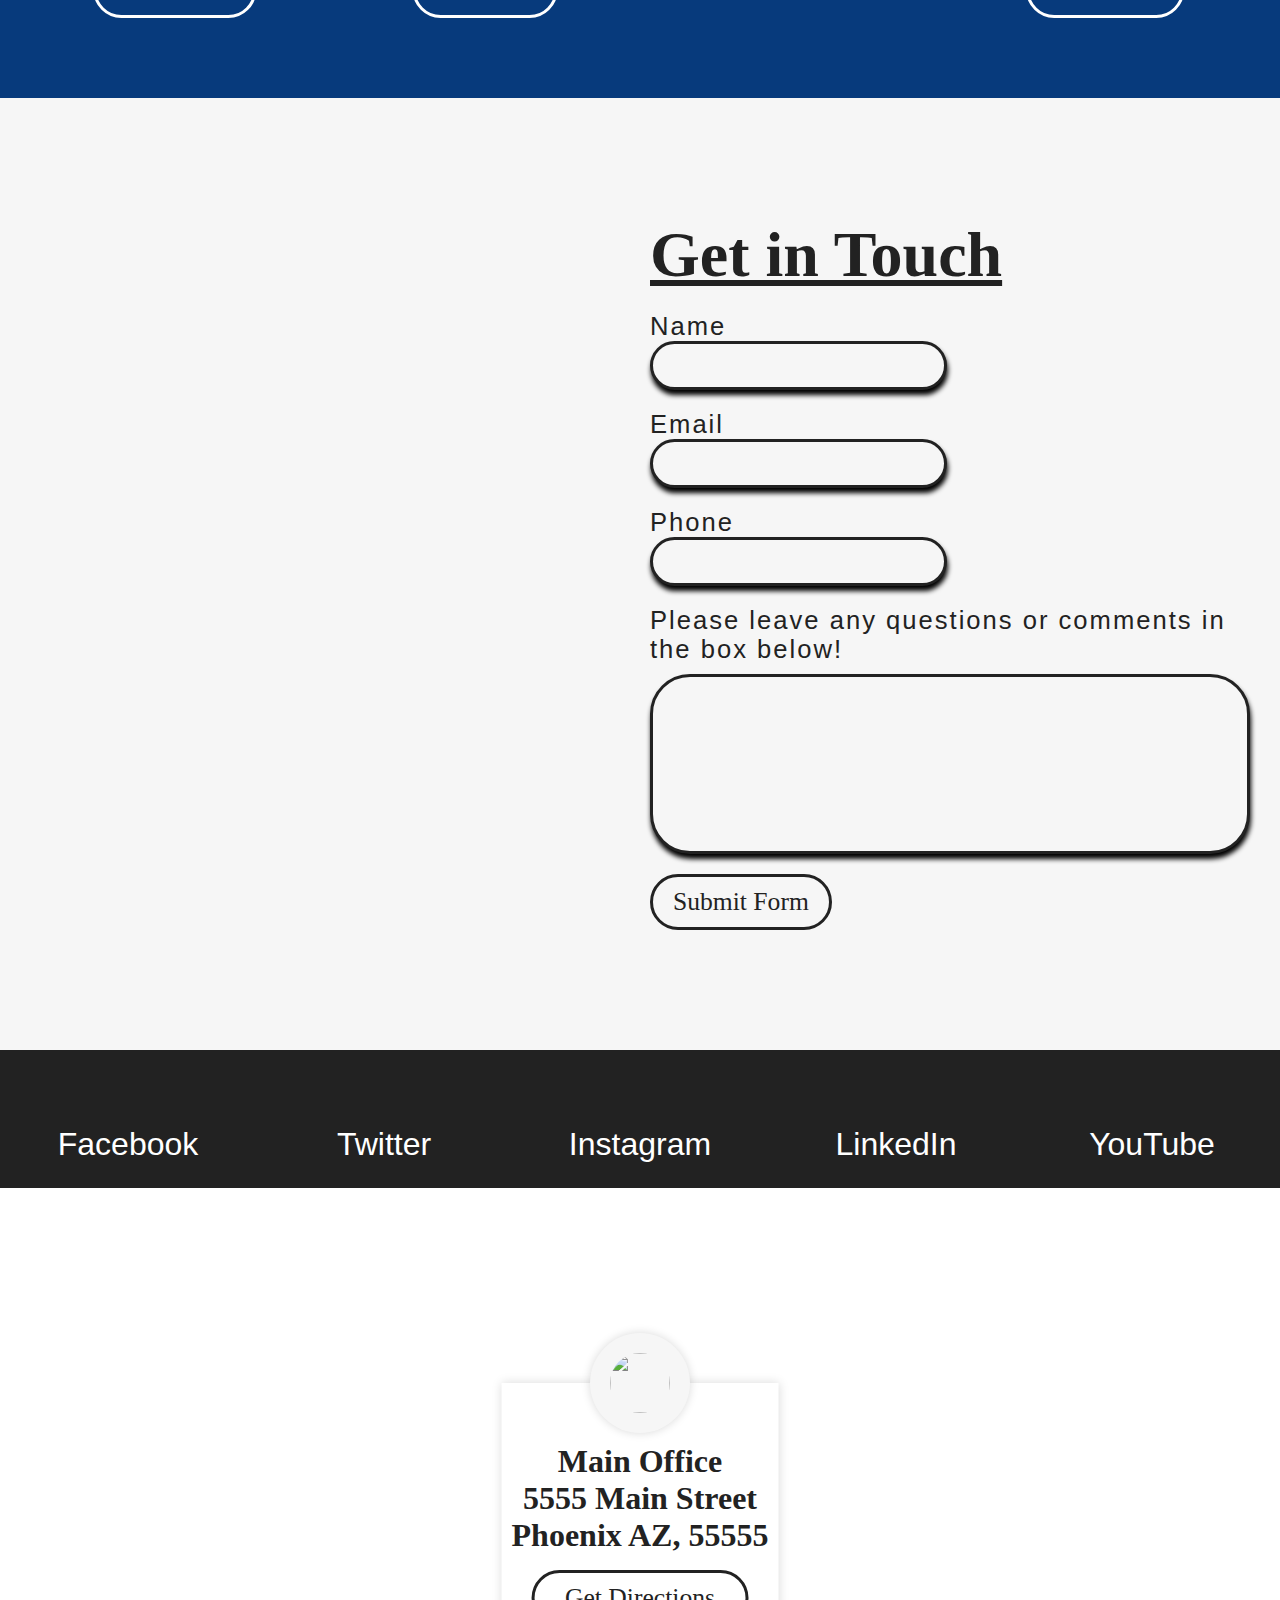
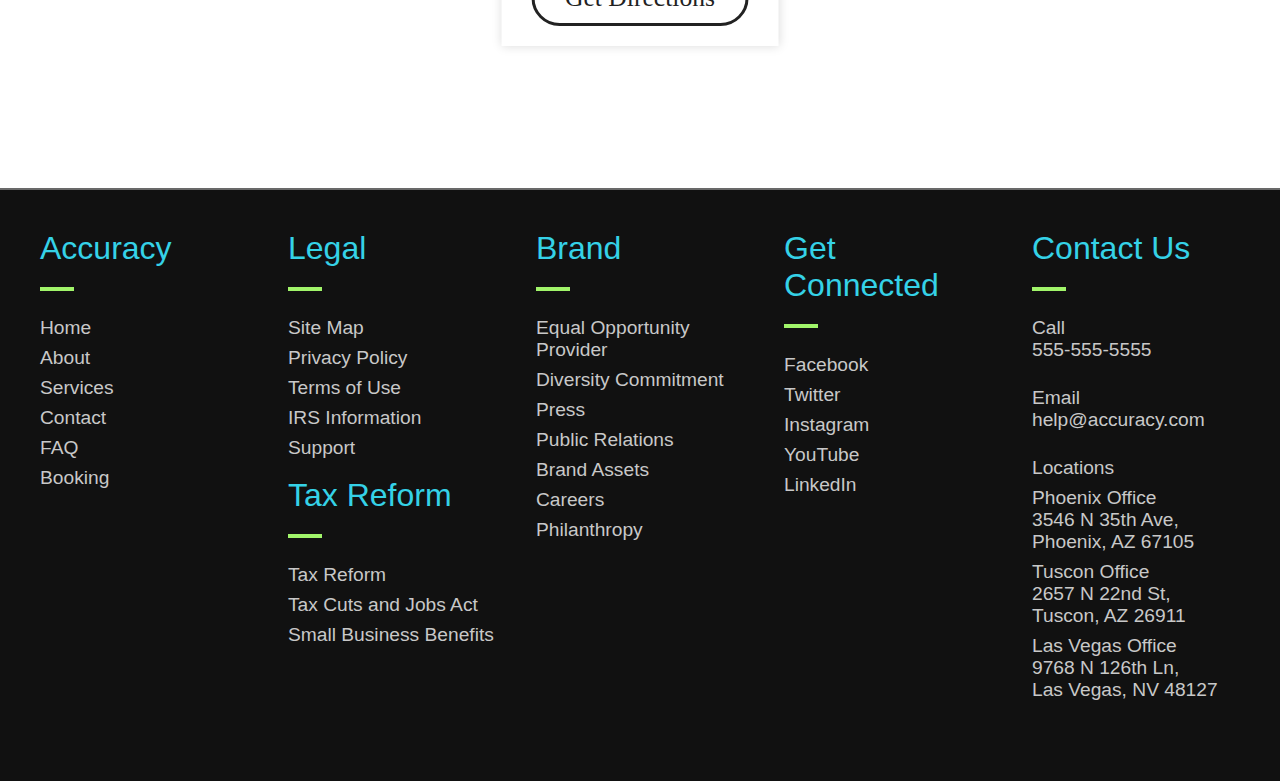
==== commit 38a5ce2f: "Responsive Footer" ====
--- a/index.html
+++ b/index.html
@@ -256,73 +256,11 @@
     </section>
 
 
+
     <footer>
-        <div id="footerDesktop">
-            <div>
-                <img src="file:///Users/cwilliams007/Desktop/accuracy-accounting-fbla/img/top_logo.png" alt="">
-                <br>
-                <!-- <h1></h1> -->
-                <hr>
-                <a href="#">Home</a>
-                <a href="#">About</a>
-                <a href="#">Services</a>
-                <a href="#">Contact</a>
-                <a href="#">FAQ</a>
-                <a href="#">Booking</a>
-            </div>
-            <div>
-                <h1>Legal</h1>
-                <hr>
-                <a href="#">Site Map</a>
-                <a href="#">Privacy Policy</a>
-                <a href="#">Terms of Use</a>
-                <a href="#">IRS Information</a>
-                <a href="#">Support</a>
-                <br>
-                <h1>Tax Reform</h1>
-                <hr>
-                <a href="#">Tax Reform</a>
-                <a href="#">Tax Cuts and Jobs Act</a>
-                <a href="#">Small Business Benefits</a>
-            </div>
-            <div>
-                <h1>Brand</h1>
-                <hr>
-                <a href="#">Equal Opportunity Provider</a>
-                <a href="#">Diversity Commitment</a>
-                <a href="#">Press</a>
-                <a href="#">Public Relations</a>
-                <a href="#">Brand Assets</a>
-                <a href="#">Careers</a>
-                <a href="#">Philanthropy</a>
-            </div>
-            <div>
-                <h1>Get Connected</h1>
-                <hr>
-                <a href="#"><i class="fab fa-facebook"></i>Facebook</a>
-                <a href="#"><i class="fab fa-twitter-square"></i>Twitter</a>
-                <a href="#"><i class="fab fa-instagram"></i>Instagram</a>
-                <a href="#"><i class="fab fa-youtube-square"></i>YouTube</a>
-                <a href="#"><i class="fab fa-linkedin"></i>LinkedIn</a>
-            </div>
-            <div class="pad-right">
-                <h1>Contact Us</h1>
-                <hr>
-                <a href="#"><i class="fas fa-phone"></i>Call<br>555-555-5555</a>
-                <br>
-                <a href="#"><i class="fas fa-envelope"></i>Email<br>help@accuracy.com</a>
-                <br>
-                <a href="#"><i class="fas fa-map-marker-alt"></i>Locations</a>
-                <a href="#">Phoenix Office <br> 3546 N 35th Ave, <br> Phoenix, AZ 67105</a>
-                <a href="#">Tuscon Office <br> 2657 N 22nd St, <br> Tuscon, AZ 26911</a>
-                <a href="#">Las Vegas Office <br> 9768 N 126th Ln, <br> Las Vegas, NV 48127</a>
-            </div>
-        </div>
-        <div id="footerMobile">
-            <img src="file:///Users/cwilliams007/Desktop/accuracy-accounting-fbla/img/top_logo.png" alt="">
-            <br>
-            <hr>
-            <!-- <h1></h1> -->
+        <div>
+            <h1>Accuracy</h1>
+            <hr>
             <a href="#">Home</a>
             <a href="#">About</a>
             <a href="#">Services</a>
@@ -330,7 +268,98 @@
             <a href="#">FAQ</a>
             <a href="#">Booking</a>
         </div>
+        <div>
+            <h1>Legal</h1>
+            <hr>
+            <a href="#">Site Map</a>
+            <a href="#">Privacy Policy</a>
+            <a href="#">Terms of Use</a>
+            <a href="#">IRS Information</a>
+            <a href="#">Support</a>
+            <br>
+            <h1>Tax Reform</h1>
+            <hr>
+            <a href="#">Tax Reform</a>
+            <a href="#">Tax Cuts and Jobs Act</a>
+            <a href="#">Small Business Benefits</a>
+        </div>
+        <div>
+            <h1>Brand</h1>
+            <hr>
+            <a href="#">Equal Opportunity Provider</a>
+            <a href="#">Diversity Commitment</a>
+            <a href="#">Press</a>
+            <a href="#">Public Relations</a>
+            <a href="#">Brand Assets</a>
+            <a href="#">Careers</a>
+            <a href="#">Philanthropy</a>
+        </div>
+        <div>
+            <h1 class="connect">Get Connected</h1>
+            <hr>
+            <a href="#"><i class="fab fa-facebook"></i>Facebook</a>
+            <a href="#"><i class="fab fa-twitter-square"></i>Twitter</a>
+            <a href="#"><i class="fab fa-instagram"></i>Instagram</a>
+            <a href="#"><i class="fab fa-youtube-square"></i>YouTube</a>
+            <a href="#"><i class="fab fa-linkedin"></i>LinkedIn</a>
+        </div>
+        <div>
+            <h1>Contact Us</h1>
+            <hr>
+            <a href="#"><i class="fas fa-phone"></i>Call<br>555-555-5555</a>
+            <br>
+            <a href="#"><i class="fas fa-envelope"></i>Email<br>help@accuracy.com</a>
+            <br>
+            <a href="#"><i class="fas fa-map-marker-alt"></i>Locations</a>
+            <a href="#">Phoenix Office <br> 3546 N 35th Ave, <br> Phoenix, AZ 67105</a>
+            <a href="#">Tuscon Office <br> 2657 N 22nd St, <br> Tuscon, AZ 26911</a>
+            <a href="#">Las Vegas Office <br> 9768 N 126th Ln, <br> Las Vegas, NV 48127</a>
+        </div>
+
+        <!-- replaces footer for mid sized screens -->
+        <div class="footerHome">
+            <h1>Accuracy</h1>
+            <hr>
+            <a href="#">Home</a>
+            <a href="#">About</a>
+            <a href="#">Services</a>
+            <a href="#">Contact</a>
+            <a href="#">FAQ</a>
+            <a href="#">Booking</a>
+        </div>
+
+        <div class="footerSocial">
+            <h1>Get Connected</h1>
+            <hr>
+            <a href="#"><i class="fab fa-facebook"></i>Facebook</a>
+            <a href="#"><i class="fab fa-twitter-square"></i>Twitter</a>
+            <a href="#"><i class="fab fa-instagram"></i>Instagram</a>
+            <a href="#"><i class="fab fa-youtube-square"></i>YouTube</a>
+            <a href="#"><i class="fab fa-linkedin"></i>LinkedIn</a>
+        </div>
+
+        <div class="footerContact">
+            <h1>Contact Us</h1>
+            <hr>
+            <a href="#"><i class="fas fa-phone"></i>Call<br>555-555-5555</a>
+            <a href="#"><i class="fas fa-envelope"></i>Email<br>help@accuracy.com</a>
+            <a href="#"><i class="fas fa-map-marker-alt"></i>Locations</a>
+        </div>
+
+
+        <!-- replaces footer with mobile one -->
+        <div class="footerMobile">
+            <img src="img/top_logo.png" alt="">
+            <hr>
+            <a href="#">Home</a>
+            <a href="#">About</a>
+            <a href="#">Services</a>
+            <a href="#">Contact</a>
+            <a href="#">FAQ</a>
+            <a href="#">Booking</a>
+        </div>
     </footer>
+
 
 
     <script>
--- a/main.css
+++ b/main.css
@@ -1061,7 +1061,20 @@
 
 
 /* footer from acc accounting 2 */
-#footerMobile {
+
+.footerHome {
+    display: none;
+}
+
+.footerSocial {
+    display: none;
+}
+
+.footerContact {
+    display: none;
+}
+
+.footerMobile {
     display: none;
 }
 
@@ -1183,6 +1196,7 @@
     article .big_number {
         font-size: 8em;
     }
+
 }
 
 @media only screen and (max-width: 1000px) {
@@ -1209,6 +1223,10 @@
         max-width: 1600px;
         padding: 20px;
     }
+
+    footer div {
+        padding: 5px;
+    }
 }
 
 @media screen and (max-width: 900px) {
@@ -1220,9 +1238,23 @@
         font-size: 2.8em;
     }
 
-    footer {
-        grid-template-columns: repeat(3, 1fr);
-    }
+    footer div {
+        display: none;
+    }
+
+    .footerHome {
+        display: block;
+    }
+
+    .footerSocial {
+        display: block;
+    }
+
+    .footerContact {
+        display: block;
+    }
+
+
 }
 
 @media screen and (max-width: 800px) {
@@ -1265,12 +1297,6 @@
         font-size: 2em;
     }
 
-    #footerDesktop {
-        display: none;
-    }
-    #footerMobile {
-        display: block;
-    }
 }
 
 @media screen and (max-width: 670px) {
@@ -1285,6 +1311,30 @@
         background: transparent;
         box-shadow: 0 0 10px rgba(0, 0, 0, 0.15);
     }
+
+    footer div {
+        display: none;
+    }
+
+    .footerHome {
+        display: none;
+    }
+
+    .footerSocial {
+        display: block;
+    }
+
+    .footerContact {
+        display: block;
+    }
+
+
+    .footerMobile {
+        display: none;
+    }
+
+
+
 }
 
 @media screen and (max-width: 560px) {
